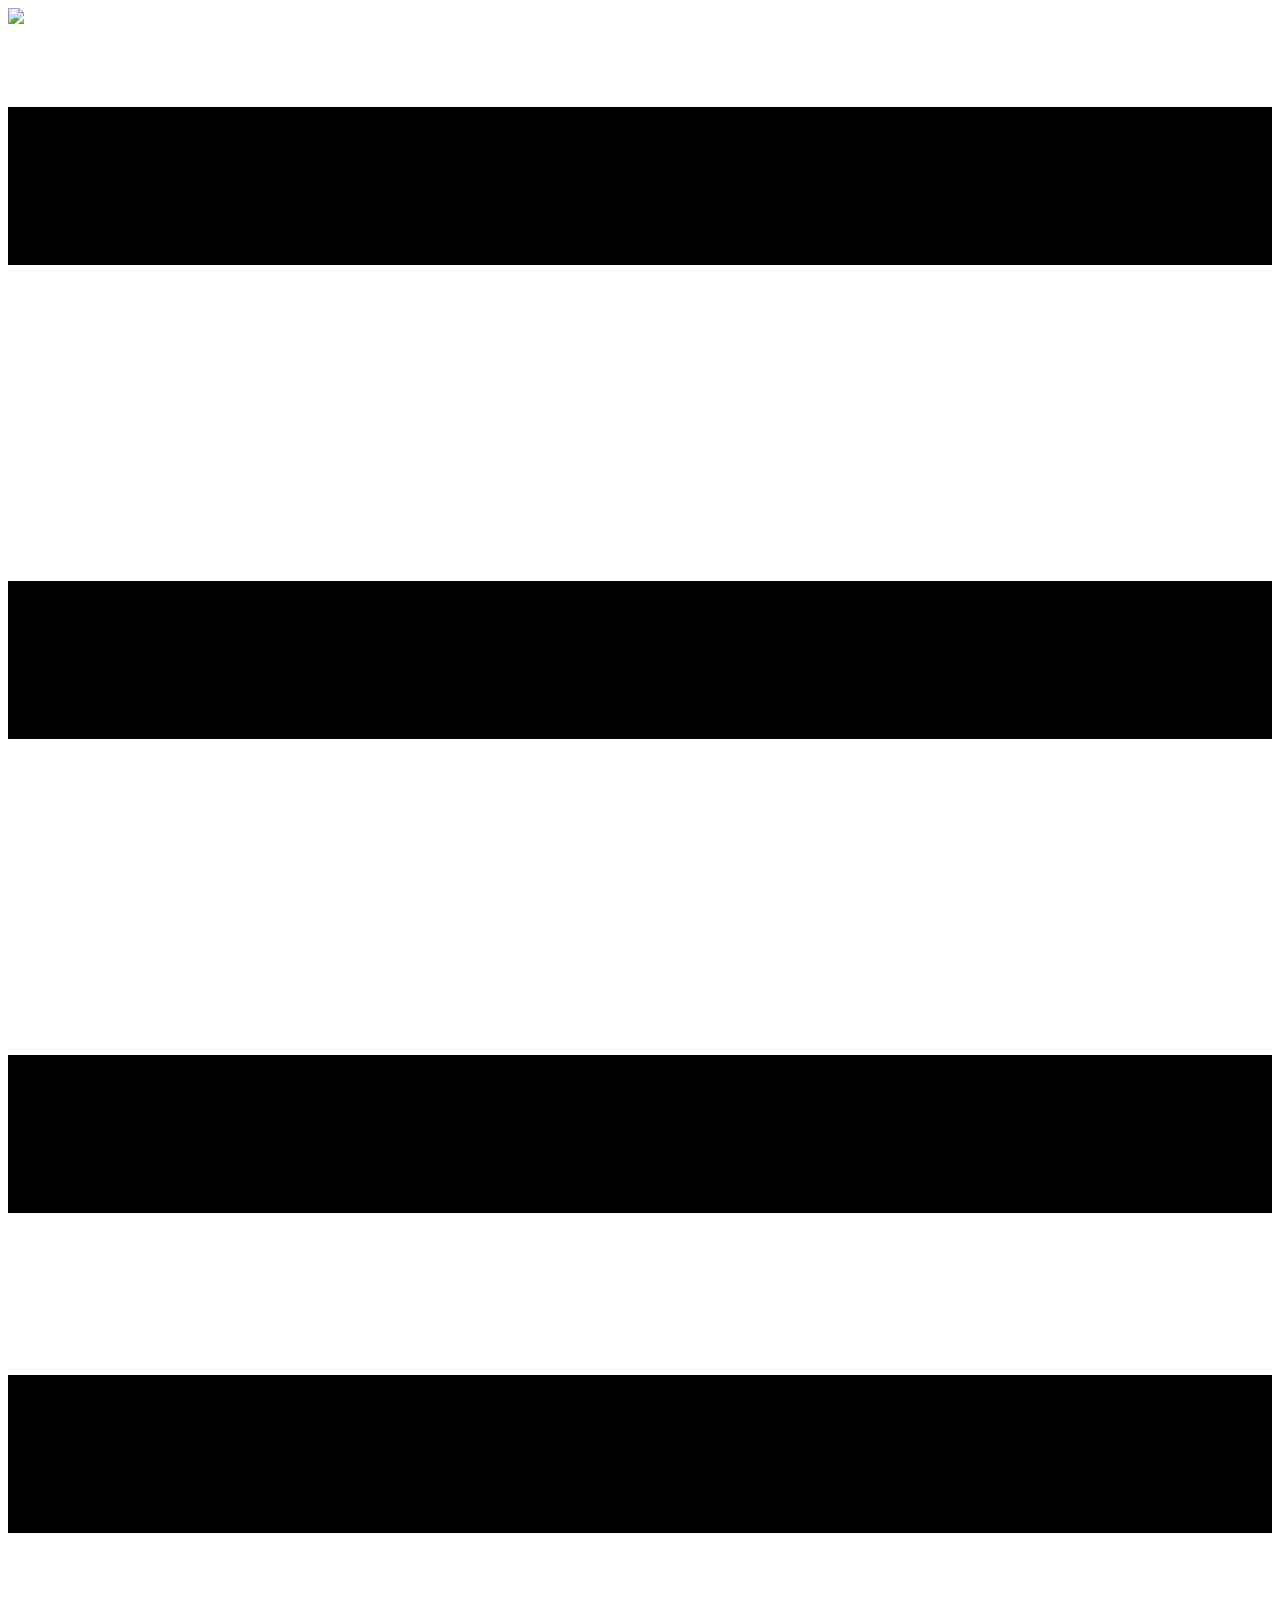
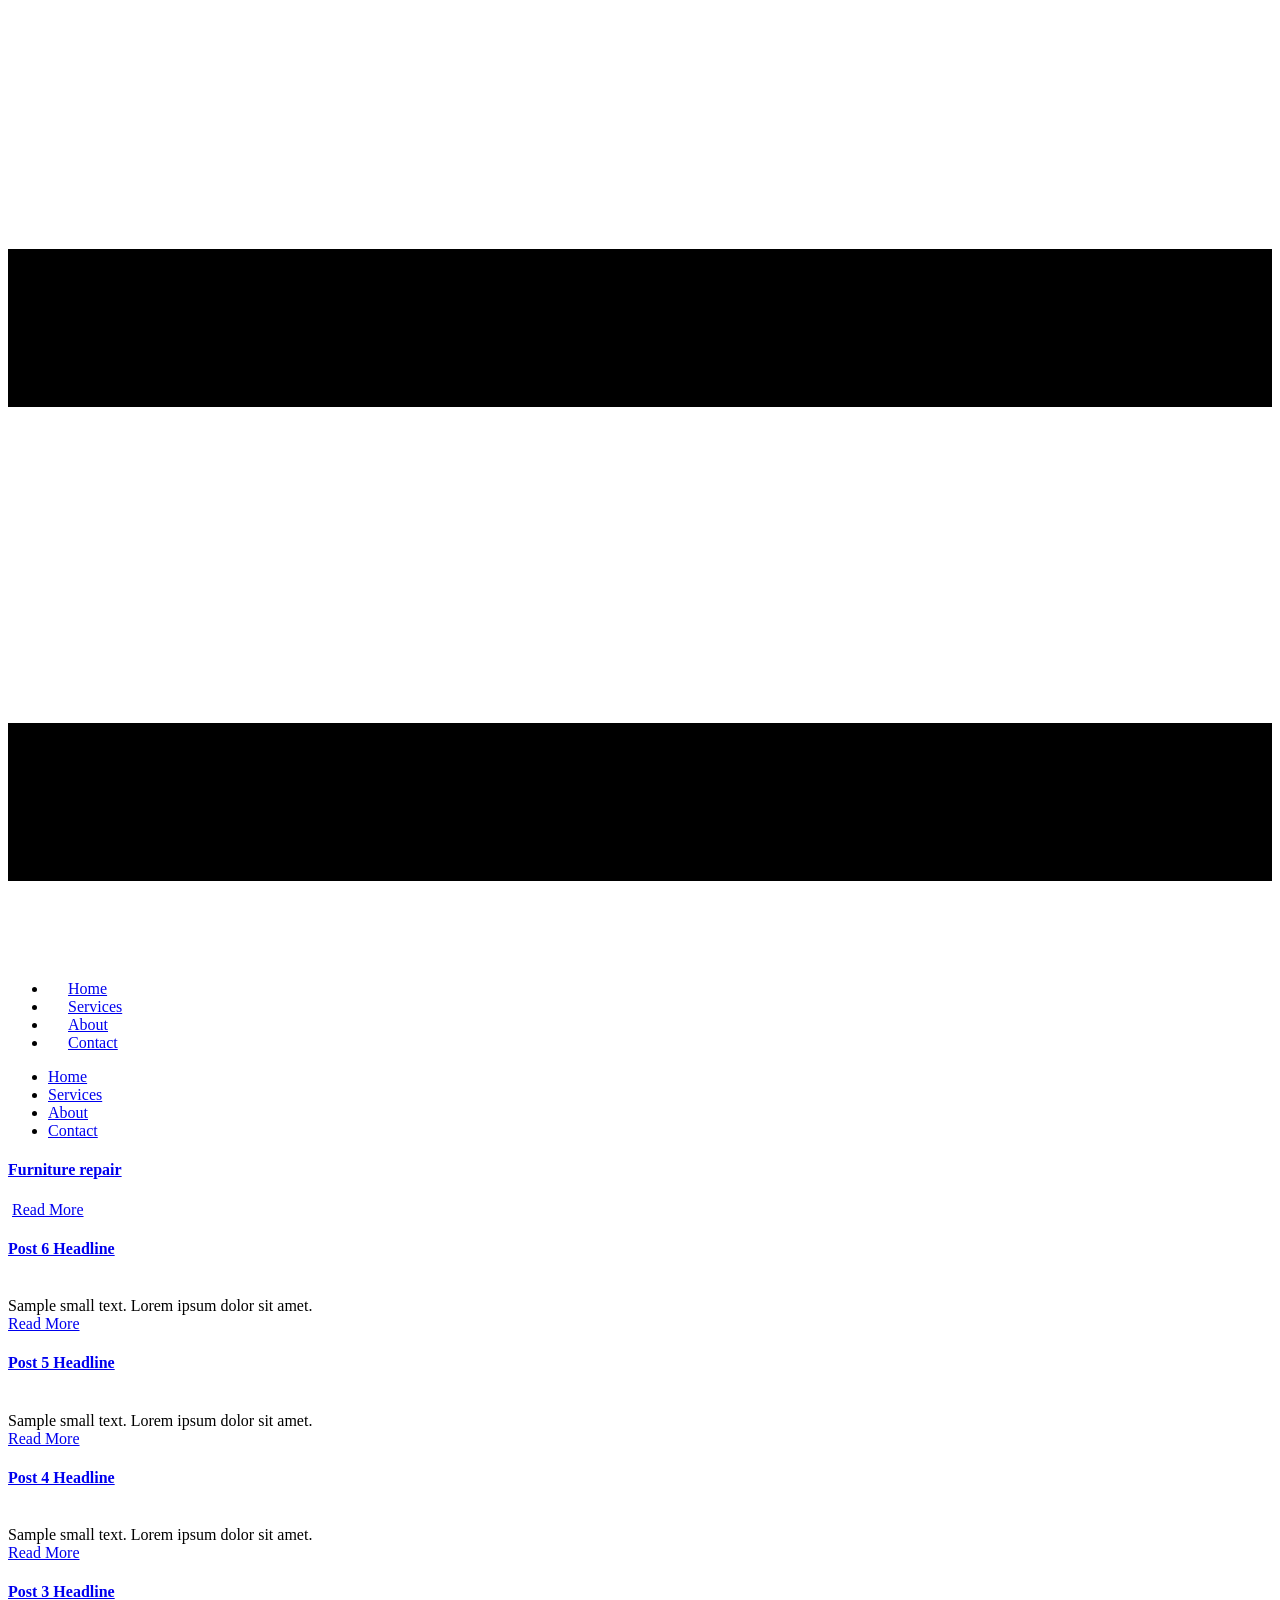
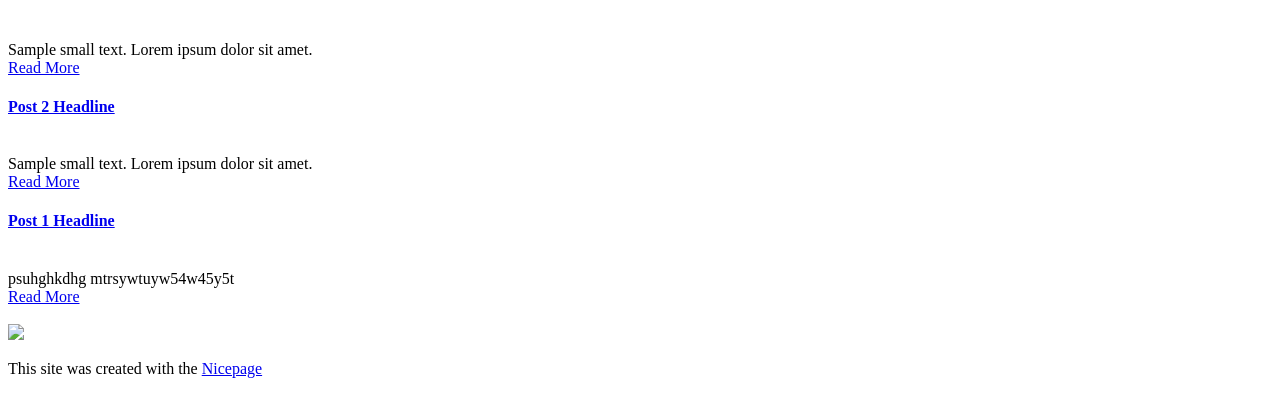
==== blog/blog.html @ 3955764b "Add files via upload" ====
<!DOCTYPE html>
<html style="font-size: 16px;" lang="en-GB"><head>
    <meta name="viewport" content="width=device-width, initial-scale=1.0">
    <meta charset="utf-8">
    <meta name="keywords" content="flatpack, assembly, flat-pack, furniture assembly, furniture specialist, flat pack, ikea assembler, Newcastle flatpack assembly service, furniture fitter, near me, furniture repair">
    <meta name="description" content="Professional furniture assembly - Newcastle upon-Tyne">
    <title>Blog</title>
    <link rel="stylesheet" href="../nicepage.css" media="screen">
<link rel="stylesheet" href="../Blog-Template.css" media="screen">
    <script class="u-script" type="text/javascript" src="../jquery.js" defer=""></script>
    <script class="u-script" type="text/javascript" src="../nicepage.js" defer=""></script>
    <meta name="generator" content="Nicepage 7.7.3, nicepage.com">
    <link rel="icon" href="../images/favicon.jpg">
    
    
    
    <link id="u-theme-google-font" rel="stylesheet" href="https://fonts.googleapis.com/css?family=Roboto:100,100i,300,300i,400,400i,500,500i,700,700i,900,900i|Open+Sans:300,300i,400,400i,500,500i,600,600i,700,700i,800,800i">
    <script type="application/ld+json">{
		"@context": "http://schema.org",
		"@type": "Organization",
		"name": "Fast Fixes",
		"logo": "images/FASTFIXES1-LOGO.png"
}</script>
    <meta name="theme-color" content="#478ac9">
  <meta data-intl-tel-input-cdn-path="intlTelInput/"></head>
  <body data-path-to-root="../" data-include-products="false" class="u-body u-xl-mode" data-lang="en"><header class="u-clearfix u-header u-header" id="sec-9dd5"><div class="u-clearfix u-sheet u-valign-middle-lg u-valign-middle-md u-valign-middle-sm u-sheet-1">
        <a href="../" data-page-id="397426136" class="u-image u-logo u-image-1" data-image-width="272" data-image-height="65" title="Home">
          <img src="../images/FASTFIXES1-LOGO.png" class="u-logo-image u-logo-image-1">
        </a>
        <nav class="u-menu u-menu-one-level u-offcanvas u-menu-1">
          <div class="menu-collapse" style="font-size: 1rem; letter-spacing: 0px;">
            <a class="u-button-style u-custom-left-right-menu-spacing u-custom-padding-bottom u-custom-top-bottom-menu-spacing u-hamburger-link u-nav-link u-text-active-palette-1-base u-text-hover-palette-2-base" href="#">
              <svg class="u-svg-link" viewBox="0 0 24 24"><use xlink:href="#menu-hamburger"></use></svg>
              <svg class="u-svg-content" version="1.1" id="menu-hamburger" viewBox="0 0 16 16" x="0px" y="0px" xmlns:xlink="http://www.w3.org/1999/xlink" xmlns="http://www.w3.org/2000/svg"><g><rect y="1" width="16" height="2"></rect><rect y="7" width="16" height="2"></rect><rect y="13" width="16" height="2"></rect>
</g></svg>
            </a>
          </div>
          <div class="u-custom-menu u-nav-container">
            <ul class="u-nav u-unstyled u-nav-1"><li class="u-nav-item"><a class="u-button-style u-nav-link u-text-active-palette-1-base u-text-hover-palette-2-base" href="../" style="padding: 10px 20px;">Home</a>
</li><li class="u-nav-item"><a class="u-button-style u-nav-link u-text-active-palette-1-base u-text-hover-palette-2-base" href="../Services.html" style="padding: 10px 20px;">Services</a>
</li><li class="u-nav-item"><a class="u-button-style u-dialog-link u-nav-link u-text-active-palette-1-base u-text-hover-palette-2-base" href="#About.html" style="padding: 10px 20px;">About</a>
</li><li class="u-nav-item"><a class="u-button-style u-nav-link u-text-active-palette-1-base u-text-hover-palette-2-base" href="../Contact.html" style="padding: 10px 20px;">Contact</a>
</li></ul>
          </div>
          <div class="u-custom-menu u-nav-container-collapse">
            <div class="u-black u-container-style u-inner-container-layout u-opacity u-opacity-95 u-sidenav">
              <div class="u-inner-container-layout u-sidenav-overflow">
                <div class="u-menu-close"></div>
                <ul class="u-align-center u-nav u-popupmenu-items u-unstyled u-nav-2"><li class="u-nav-item"><a class="u-button-style u-nav-link" href="../">Home</a>
</li><li class="u-nav-item"><a class="u-button-style u-nav-link" href="../Services.html">Services</a>
</li><li class="u-nav-item"><a class="u-button-style u-dialog-link u-nav-link" href="#About.html">About</a>
</li><li class="u-nav-item"><a class="u-button-style u-nav-link" href="../Contact.html">Contact</a>
</li></ul>
              </div>
            </div>
            <div class="u-black u-menu-overlay u-opacity u-opacity-70"></div>
          </div>
        </nav>
      </div></header>
    <section class="u-clearfix u-section-1" id="sec-2ace">
      <div class="u-clearfix u-sheet u-valign-middle u-sheet-1"><!--blog--><!--blog_options_json--><!--{"type":"Recent","source":"","tags":"","count":""}--><!--/blog_options_json-->
        <div class="u-blog u-expanded-width u-repeater u-repeater-1" data-blog-id="blog-1"><!--blog_post-->
          <div class="u-blog-post u-container-style u-repeater-item u-white u-repeater-item-1">
            <div class="u-container-layout u-similar-container u-valign-top u-container-layout-1"><!--blog_post_header-->
              <h4 class="u-blog-control u-text u-text-1">
                <a class="u-post-header-link" href="../blog/furniture-repair.html">Furniture repair</a>
              </h4><!--/blog_post_header--><!--blog_post_image-->
              <a class="u-post-header-link" href="../blog/furniture-repair.html"><img alt="" class="u-blog-control u-expanded-width u-image u-image-default u-image-1" src="../images/6fb9cf479c56716b4242f392d0ad4ef3d312bc492509596fe830d3654f6741f5b145a0b53d387bad1f8e7bb469a334188f40f97a148e43f931414d_1280.jpg"></a><!--/blog_post_image--><!--blog_post_content-->
              <!--/blog_post_content--><!--blog_post_readmore-->
              <a href="../blog/furniture-repair.html" class="u-blog-control u-border-2 u-border-palette-1-base u-btn u-btn-rectangle u-button-style u-none u-btn-1"><!--blog_post_readmore_content--><!--options_json--><!--{"content":"","defaultValue":"Read More"}--><!--/options_json-->Read More<!--/blog_post_readmore_content--></a><!--/blog_post_readmore-->
            </div>
          </div><div class="u-blog-post u-container-style u-repeater-item u-video-cover u-white">
            <div class="u-container-layout u-similar-container u-valign-top u-container-layout-2"><!--blog_post_header-->
              <h4 class="u-blog-control u-text u-text-3">
                <a class="u-post-header-link" href="../blog/post-5.html">Post 6 Headline</a>
              </h4><!--/blog_post_header--><!--blog_post_image-->
              <a class="u-post-header-link" href="../blog/post-5.html"><img alt="" class="u-blog-control u-expanded-width u-image u-image-default u-image-2" src="../images/8ad73f3c.jpeg"></a><!--/blog_post_image--><!--blog_post_content-->
              <div class="u-blog-control u-post-content u-text u-text-4 fr-view">Sample small text. Lorem ipsum dolor sit amet.</div><!--/blog_post_content--><!--blog_post_readmore-->
              <a href="../blog/post-5.html" class="u-blog-control u-border-2 u-border-palette-1-base u-btn u-btn-rectangle u-button-style u-none u-btn-2"><!--blog_post_readmore_content--><!--options_json--><!--{"content":"","defaultValue":"Read More"}--><!--/options_json-->Read More<!--/blog_post_readmore_content--></a><!--/blog_post_readmore-->
            </div>
          </div><div class="u-blog-post u-container-style u-repeater-item u-video-cover u-white">
            <div class="u-container-layout u-similar-container u-valign-top u-container-layout-3"><!--blog_post_header-->
              <h4 class="u-blog-control u-text u-text-5">
                <a class="u-post-header-link" href="../blog/post-4.html">Post 5 Headline</a>
              </h4><!--/blog_post_header--><!--blog_post_image-->
              <a class="u-post-header-link" href="../blog/post-4.html"><img alt="" class="u-blog-control u-expanded-width u-image u-image-default u-image-3" src="../images/68f64b9d.jpeg"></a><!--/blog_post_image--><!--blog_post_content-->
              <div class="u-blog-control u-post-content u-text u-text-6 fr-view">Sample small text. Lorem ipsum dolor sit amet.</div><!--/blog_post_content--><!--blog_post_readmore-->
              <a href="../blog/post-4.html" class="u-blog-control u-border-2 u-border-palette-1-base u-btn u-btn-rectangle u-button-style u-none u-btn-3"><!--blog_post_readmore_content--><!--options_json--><!--{"content":"","defaultValue":"Read More"}--><!--/options_json-->Read More<!--/blog_post_readmore_content--></a><!--/blog_post_readmore-->
            </div>
          </div><div class="u-blog-post u-container-style u-repeater-item u-white u-repeater-item-1">
            <div class="u-container-layout u-similar-container u-valign-top u-container-layout-1"><!--blog_post_header-->
              <h4 class="u-blog-control u-text u-text-1">
                <a class="u-post-header-link" href="../blog/post-3.html">Post 4 Headline</a>
              </h4><!--/blog_post_header--><!--blog_post_image-->
              <a class="u-post-header-link" href="../blog/post-3.html"><img alt="" class="u-blog-control u-expanded-width u-image u-image-default u-image-1" src="../images/0fd3416c.jpeg"></a><!--/blog_post_image--><!--blog_post_content-->
              <div class="u-blog-control u-post-content u-text u-text-2 fr-view">Sample small text. Lorem ipsum dolor sit amet.</div><!--/blog_post_content--><!--blog_post_readmore-->
              <a href="../blog/post-3.html" class="u-blog-control u-border-2 u-border-palette-1-base u-btn u-btn-rectangle u-button-style u-none u-btn-1"><!--blog_post_readmore_content--><!--options_json--><!--{"content":"","defaultValue":"Read More"}--><!--/options_json-->Read More<!--/blog_post_readmore_content--></a><!--/blog_post_readmore-->
            </div>
          </div><div class="u-blog-post u-container-style u-repeater-item u-video-cover u-white">
            <div class="u-container-layout u-similar-container u-valign-top u-container-layout-2"><!--blog_post_header-->
              <h4 class="u-blog-control u-text u-text-3">
                <a class="u-post-header-link" href="../blog/post-2.html">Post 3 Headline</a>
              </h4><!--/blog_post_header--><!--blog_post_image-->
              <a class="u-post-header-link" href="../blog/post-2.html"><img alt="" class="u-blog-control u-expanded-width u-image u-image-default u-image-2" src="../images/8ad73f3c.jpeg"></a><!--/blog_post_image--><!--blog_post_content-->
              <div class="u-blog-control u-post-content u-text u-text-4 fr-view">Sample small text. Lorem ipsum dolor sit amet.</div><!--/blog_post_content--><!--blog_post_readmore-->
              <a href="../blog/post-2.html" class="u-blog-control u-border-2 u-border-palette-1-base u-btn u-btn-rectangle u-button-style u-none u-btn-2"><!--blog_post_readmore_content--><!--options_json--><!--{"content":"","defaultValue":"Read More"}--><!--/options_json-->Read More<!--/blog_post_readmore_content--></a><!--/blog_post_readmore-->
            </div>
          </div><div class="u-blog-post u-container-style u-repeater-item u-video-cover u-white">
            <div class="u-container-layout u-similar-container u-valign-top u-container-layout-3"><!--blog_post_header-->
              <h4 class="u-blog-control u-text u-text-5">
                <a class="u-post-header-link" href="../blog/post-1.html">Post 2 Headline</a>
              </h4><!--/blog_post_header--><!--blog_post_image-->
              <a class="u-post-header-link" href="../blog/post-1.html"><img alt="" class="u-blog-control u-expanded-width u-image u-image-default u-image-3" src="../images/68f64b9d.jpeg"></a><!--/blog_post_image--><!--blog_post_content-->
              <div class="u-blog-control u-post-content u-text u-text-6 fr-view">Sample small text. Lorem ipsum dolor sit amet.</div><!--/blog_post_content--><!--blog_post_readmore-->
              <a href="../blog/post-1.html" class="u-blog-control u-border-2 u-border-palette-1-base u-btn u-btn-rectangle u-button-style u-none u-btn-3"><!--blog_post_readmore_content--><!--options_json--><!--{"content":"","defaultValue":"Read More"}--><!--/options_json-->Read More<!--/blog_post_readmore_content--></a><!--/blog_post_readmore-->
            </div>
          </div><div class="u-blog-post u-container-style u-repeater-item u-white u-repeater-item-1">
            <div class="u-container-layout u-similar-container u-valign-top u-container-layout-1"><!--blog_post_header-->
              <h4 class="u-blog-control u-text u-text-1">
                <a class="u-post-header-link" href="../blog/post.html">Post 1 Headline</a>
              </h4><!--/blog_post_header--><!--blog_post_image-->
              <a class="u-post-header-link" href="../blog/post.html"><img alt="" class="u-blog-control u-expanded-width u-image u-image-default u-image-1" src="../images/0fd3416c.jpeg"></a><!--/blog_post_image--><!--blog_post_content-->
              <div class="u-blog-control u-post-content u-text u-text-2 fr-view">psuhghkdhg mtrsywtuyw54w45y5t</div><!--/blog_post_content--><!--blog_post_readmore-->
              <a href="../blog/post.html" class="u-blog-control u-border-2 u-border-palette-1-base u-btn u-btn-rectangle u-button-style u-none u-btn-1"><!--blog_post_readmore_content--><!--options_json--><!--{"content":"","defaultValue":"Read More"}--><!--/options_json-->Read More<!--/blog_post_readmore_content--></a><!--/blog_post_readmore-->
            </div>
          </div><!--/blog_post--><!--blog_post-->
          <!--/blog_post--><!--blog_post-->
          <!--/blog_post-->
        </div><!--/blog-->
      </div>
    </section>
    
    
    
    <footer class="u-clearfix u-footer u-grey-80" id="sec-f7b7"><div class="u-clearfix u-sheet u-valign-middle-lg u-valign-middle-md u-valign-middle-sm u-valign-middle-xs u-sheet-1"><span class="u-align-right u-file-icon u-icon u-icon-1"><img src="../images/3799943.png" alt=""></span>
        <div class="data-layout-selected u-clearfix u-expanded-width u-gutter-30 u-layout-wrap u-layout-wrap-1">
          <div class="u-gutter-0 u-layout">
            <div class="u-layout-row">
              <div class="u-align-left u-container-align-left u-container-style u-layout-cell u-left-cell u-size-30 u-layout-cell-1">
                <div class="u-container-layout u-container-layout-1"></div>
              </div>
              <div class="u-container-style u-layout-cell u-size-30 u-layout-cell-2">
                <div class="u-container-layout u-container-layout-2"></div>
              </div>
            </div>
          </div>
        </div>
        <a href="#" class="u-image u-logo u-image-1" data-image-width="600" data-image-height="600">
          <img src="../images/_valihandyman-logo-Photoroom.png" class="u-logo-image u-logo-image-1">
        </a>
      </div></footer>
    <section class="u-backlink u-clearfix u-grey-80">
      <p class="u-text"><span>This site was created with the </span>
        <a class="u-link" href="https://nicepage.com/" target="_blank" rel="nofollow"><span>Nicepage</span>
        </a>
      </p>
    </section>
  
</body></html>
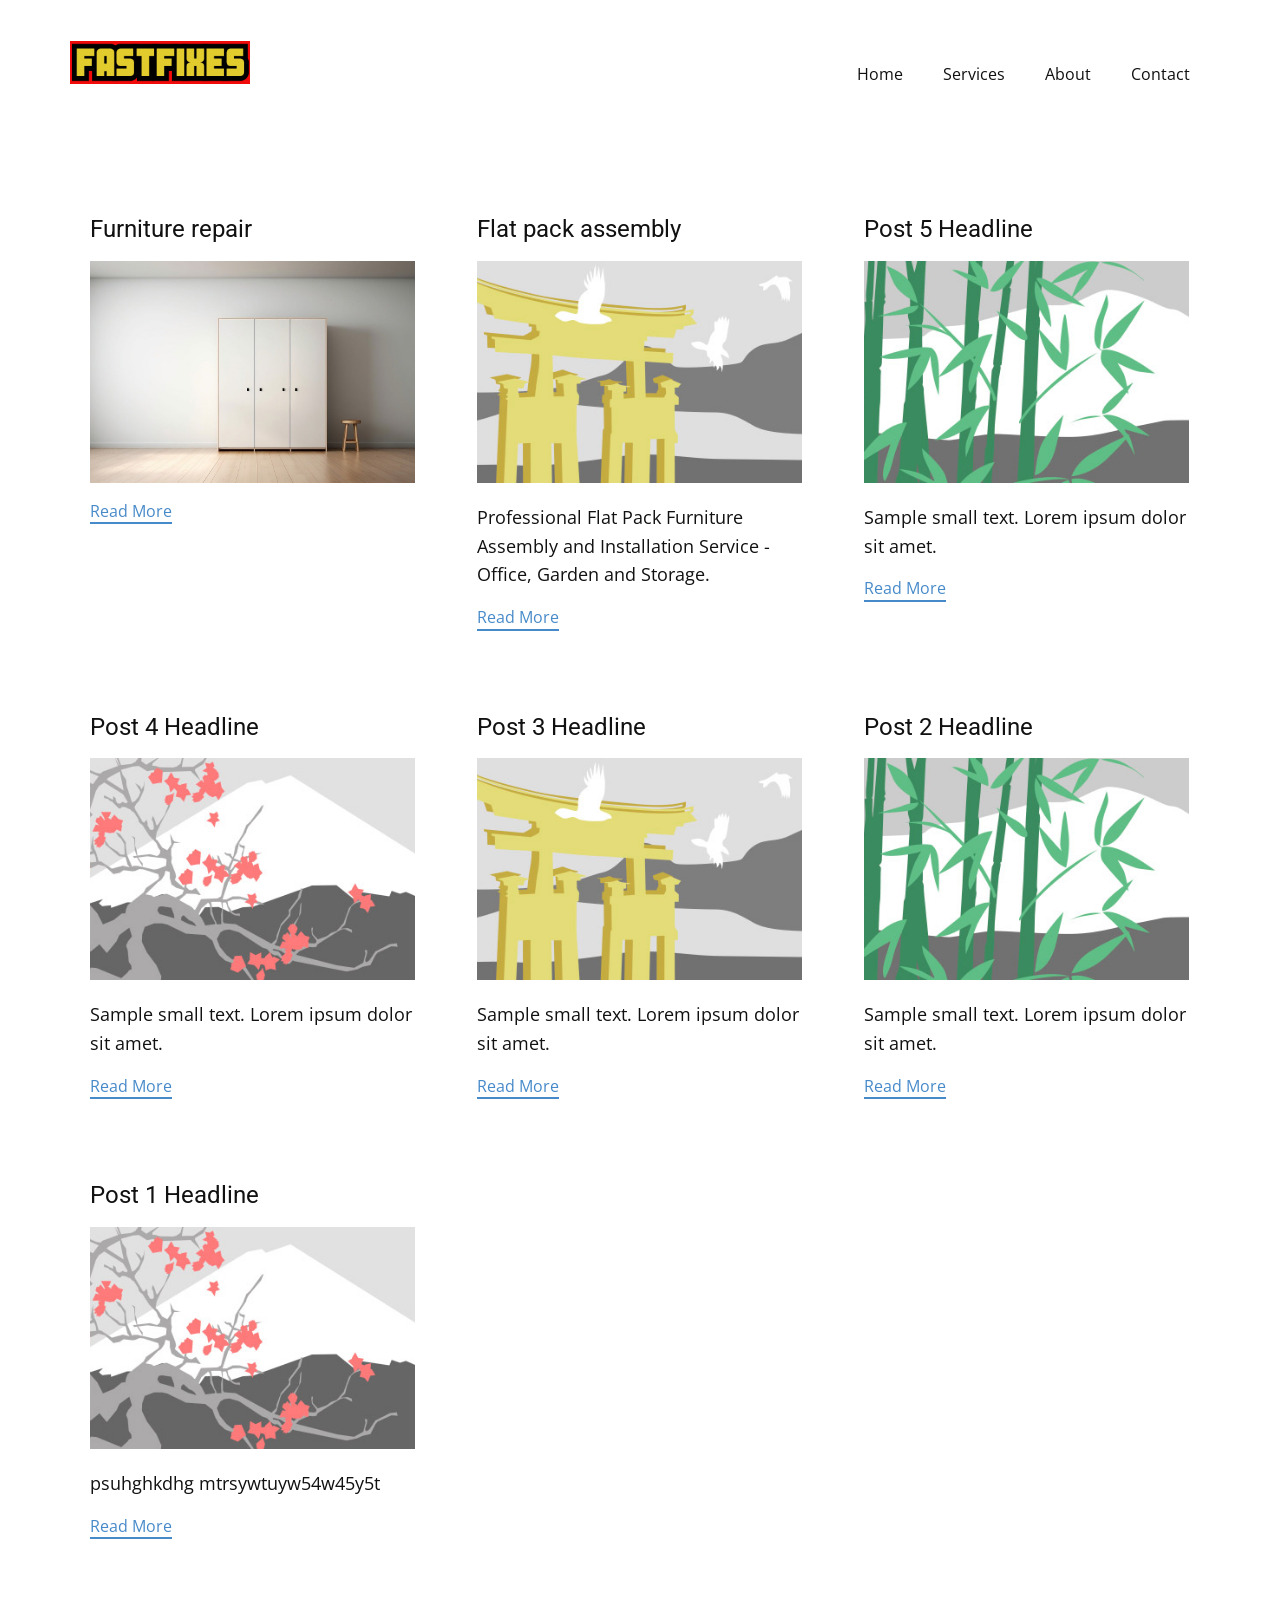
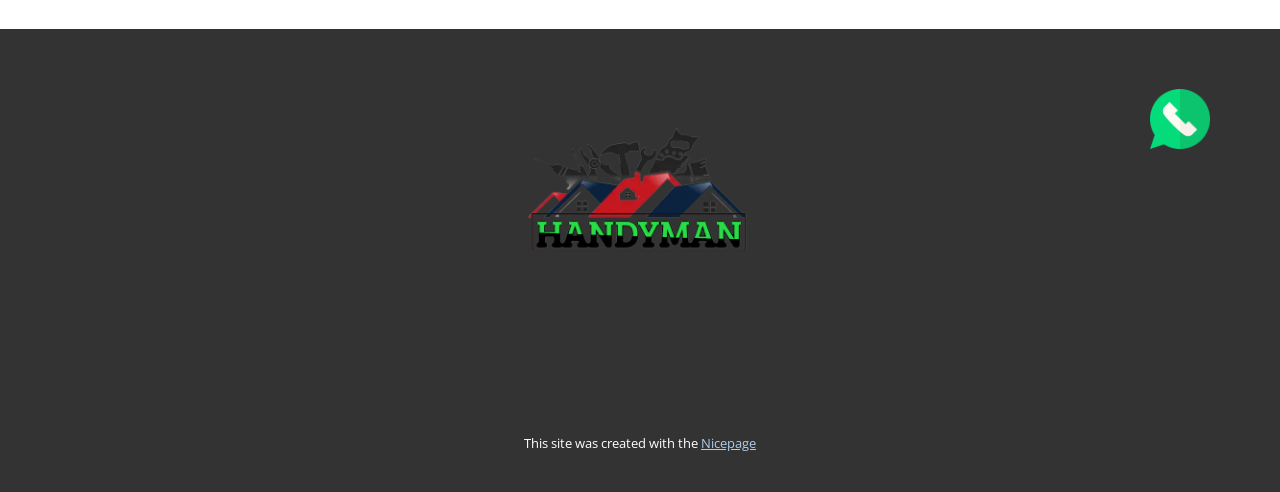
==== commit d5632476: "Update blog.html" ====
--- a/blog/blog.html
+++ b/blog/blog.html
@@ -72,10 +72,10 @@
           </div><div class="u-blog-post u-container-style u-repeater-item u-video-cover u-white">
             <div class="u-container-layout u-similar-container u-valign-top u-container-layout-2"><!--blog_post_header-->
               <h4 class="u-blog-control u-text u-text-3">
-                <a class="u-post-header-link" href="../blog/post-5.html">Post 6 Headline</a>
+                <a class="u-post-header-link" href="../blog/flat-pack.html">Flat pack assembly</a>
               </h4><!--/blog_post_header--><!--blog_post_image-->
               <a class="u-post-header-link" href="../blog/post-5.html"><img alt="" class="u-blog-control u-expanded-width u-image u-image-default u-image-2" src="../images/8ad73f3c.jpeg"></a><!--/blog_post_image--><!--blog_post_content-->
-              <div class="u-blog-control u-post-content u-text u-text-4 fr-view">Sample small text. Lorem ipsum dolor sit amet.</div><!--/blog_post_content--><!--blog_post_readmore-->
+              <div class="u-blog-control u-post-content u-text u-text-4 fr-view">Professional Flat Pack Furniture Assembly and Installation Service - Office, Garden and Storage.</div><!--/blog_post_content--><!--blog_post_readmore-->
               <a href="../blog/post-5.html" class="u-blog-control u-border-2 u-border-palette-1-base u-btn u-btn-rectangle u-button-style u-none u-btn-2"><!--blog_post_readmore_content--><!--options_json--><!--{"content":"","defaultValue":"Read More"}--><!--/options_json-->Read More<!--/blog_post_readmore_content--></a><!--/blog_post_readmore-->
             </div>
           </div><div class="u-blog-post u-container-style u-repeater-item u-video-cover u-white">
@@ -156,4 +156,4 @@
       </p>
     </section>
   
-</body></html>+</body></html>
--- a/nicepage.css
+++ b/nicepage.css
@@ -0,0 +1,44736 @@
+/*begin-commonstyles library*//*!
+ * froala_editor v4.0.6 (https://www.froala.com/wysiwyg-editor)
+ * License https://froala.com/wysiwyg-editor/terms/
+ * Copyright 2014-2021 Froala Labs
+ */
+
+.fr-clearfix::after {
+  clear: both;
+  display: block;
+  content: "";
+  height: 0; }
+
+.fr-hide-by-clipping {
+  position: absolute;
+  width: 1px;
+  height: 1px;
+  padding: 0;
+  margin: -1px;
+  overflow: hidden;
+  clip: rect(0, 0, 0, 0);
+  border: 0; }
+
+.fr-view img.fr-rounded, .fr-view .fr-img-caption.fr-rounded img {
+  border-radius: 10px;
+  -moz-border-radius: 10px;
+  -webkit-border-radius: 10px;
+  -moz-background-clip: padding;
+  -webkit-background-clip: padding-box;
+  background-clip: padding-box; }
+
+.fr-view img.fr-shadow, .fr-view .fr-img-caption.fr-shadow img {
+  -webkit-box-shadow: 10px 10px 5px 0px #cccccc;
+  -moz-box-shadow: 10px 10px 5px 0px #cccccc;
+  box-shadow: 10px 10px 5px 0px #cccccc; }
+
+.fr-view img.fr-bordered, .fr-view .fr-img-caption.fr-bordered img {
+  border: solid 5px #CCC; }
+
+.fr-view img.fr-bordered {
+  -webkit-box-sizing: content-box;
+  -moz-box-sizing: content-box;
+  box-sizing: content-box; }
+
+.fr-view .fr-img-caption.fr-bordered img {
+  -webkit-box-sizing: border-box;
+  -moz-box-sizing: border-box;
+  box-sizing: border-box; }
+
+.fr-view {
+  word-wrap: break-word; }
+  .fr-view span[style~="color:"] a {
+    color: inherit; }
+  .fr-view strong {
+    font-weight: 700; }
+  .fr-view table[border='0'] td:not([class]), .fr-view table[border='0'] th:not([class]), .fr-view table[border='0'] td[class=""], .fr-view table[border='0'] th[class=""] {
+    border-width: 0px; }
+  .fr-view table {
+    border: none;
+    border-collapse: collapse;
+    empty-cells: show;
+    max-width: 100%; }
+    .fr-view table td {
+      min-width: 5px; }
+    .fr-view table.fr-dashed-borders td, .fr-view table.fr-dashed-borders th {
+      border-style: dashed; }
+    .fr-view table.fr-alternate-rows tbody tr:nth-child(2n) {
+      background: whitesmoke; }
+    .fr-view table td, .fr-view table th {
+      border: 1px solid #DDD; }
+      .fr-view table td:empty, .fr-view table th:empty {
+        height: 20px; }
+      .fr-view table td.fr-highlighted, .fr-view table th.fr-highlighted {
+        border: 1px double red; }
+      .fr-view table td.fr-thick, .fr-view table th.fr-thick {
+        border-width: 2px; }
+    .fr-view table th {
+      background: #ececec; }
+  .fr-view hr {
+    clear: both;
+    user-select: none;
+    -o-user-select: none;
+    -moz-user-select: none;
+    -khtml-user-select: none;
+    -webkit-user-select: none;
+    -ms-user-select: none;
+    break-after: always;
+    page-break-after: always; }
+  .fr-view .fr-file {
+    position: relative; }
+    .fr-view .fr-file::after {
+      position: relative;
+      content: "\1F4CE";
+      font-weight: normal; }
+  .fr-view pre {
+    white-space: pre-wrap;
+    word-wrap: break-word;
+    overflow: visible; }
+/*  .fr-view[dir="rtl"] blockquote {
+    border-left: none;
+    border-right: solid 2px #5E35B1;
+    margin-right: 0;
+    padding-right: 5px;
+    padding-left: 0; }
+    .fr-view[dir="rtl"] blockquote blockquote {
+      border-color: #00BCD4; }
+      .fr-view[dir="rtl"] blockquote blockquote blockquote {
+        border-color: #43A047; }
+  .fr-view blockquote {
+    border-left: solid 2px #5E35B1;
+    margin-left: 0;
+    padding-left: 5px;
+    color: #5E35B1; }
+    .fr-view blockquote blockquote {
+      border-color: #00BCD4;
+      color: #00BCD4; }
+      .fr-view blockquote blockquote blockquote {
+        border-color: #43A047;
+        color: #43A047; } */
+  .fr-view span.fr-emoticon {
+    font-weight: normal;
+    font-family: "Apple Color Emoji","Segoe UI Emoji","NotoColorEmoji","Segoe UI Symbol","Android Emoji","EmojiSymbols";
+    display: inline;
+    line-height: 0; }
+    .fr-view span.fr-emoticon.fr-emoticon-img {
+      background-repeat: no-repeat !important;
+      font-size: inherit;
+      height: 1em;
+      width: 1em;
+      min-height: 20px;
+      min-width: 20px;
+      display: inline-block;
+      margin: -.1em .1em .1em;
+      line-height: 1;
+      vertical-align: middle; }
+  .fr-view .fr-text-gray {
+    color: #AAA !important; }
+  .fr-view .fr-text-bordered {
+    border-top: solid 1px #222;
+    border-bottom: solid 1px #222;
+    padding: 10px 0; }
+  .fr-view .fr-text-spaced {
+    letter-spacing: 1px; }
+  .fr-view .fr-text-uppercase {
+    text-transform: uppercase; }
+  .fr-view .fr-class-highlighted {
+    background-color: #ffff00; }
+  .fr-view .fr-class-code {
+    border-color: #cccccc;
+    border-radius: 2px;
+    -moz-border-radius: 2px;
+    -webkit-border-radius: 2px;
+    -moz-background-clip: padding;
+    -webkit-background-clip: padding-box;
+    background-clip: padding-box;
+    background: #f5f5f5;
+    padding: 10px;
+    font-family: "Courier New", Courier, monospace; }
+  .fr-view .fr-class-transparency {
+    opacity: 0.5; }
+  .fr-view img {
+    position: relative;
+    max-width: 100%; }
+    .fr-view img.fr-dib {
+      margin: 10px auto;
+      display: block;
+      float: none;
+      vertical-align: top; }
+      .fr-view img.fr-dib.fr-fil {
+        margin-left: 0;
+        text-align: left; }
+      .fr-view img.fr-dib.fr-fir {
+        margin-right: 0;
+        text-align: right; }
+    .fr-view img.fr-dii {
+      display: inline-block;
+      float: none;
+      vertical-align: bottom;
+      margin-left: 5px;
+      margin-right: 5px;
+      max-width: calc(100% - (2 * 5px)); }
+      .fr-view img.fr-dii.fr-fil {
+        float: left;
+        margin: 10px 15px 10px 0;
+        max-width: calc(100% - 5px); }
+      .fr-view img.fr-dii.fr-fir {
+        float: right;
+        margin: 10px 0 10px 15px;
+        max-width: calc(100% - 5px); }
+  .fr-view span.fr-img-caption {
+    position: relative;
+    max-width: 100%; }
+    .fr-view span.fr-img-caption.fr-dib {
+      margin: 5px auto;
+      display: block;
+      float: none;
+      vertical-align: top; }
+      .fr-view span.fr-img-caption.fr-dib.fr-fil {
+        margin-left: 0;
+        text-align: left; }
+      .fr-view span.fr-img-caption.fr-dib.fr-fir {
+        margin-right: 0;
+        text-align: right; }
+    .fr-view span.fr-img-caption.fr-dii {
+      display: inline-block;
+      float: none;
+      vertical-align: bottom;
+      margin-left: 5px;
+      margin-right: 5px;
+      max-width: calc(100% - (2 * 5px)); }
+      .fr-view span.fr-img-caption.fr-dii.fr-fil {
+        float: left;
+        margin: 5px 5px 5px 0;
+        max-width: calc(100% - 5px); }
+      .fr-view span.fr-img-caption.fr-dii.fr-fir {
+        float: right;
+        margin: 5px 0 5px 5px;
+        max-width: calc(100% - 5px); }
+  .fr-view .fr-video {
+    text-align: center;
+    position: relative; }
+    .fr-view .fr-video.fr-rv {
+      padding-bottom: 56.25%;
+      padding-top: 30px;
+      height: 0;
+      overflow: hidden; }
+      .fr-view .fr-video.fr-rv > iframe, .fr-view .fr-video.fr-rv object, .fr-view .fr-video.fr-rv embed {
+        position: absolute !important;
+        top: 0;
+        left: 0;
+        width: 100%;
+        height: 100%; }
+    .fr-view .fr-video > * {
+      -webkit-box-sizing: content-box;
+      -moz-box-sizing: content-box;
+      box-sizing: content-box;
+      max-width: 100%;
+      border: none; }
+    .fr-view .fr-video.fr-dvb {
+      display: block;
+      clear: both; }
+      .fr-view .fr-video.fr-dvb.fr-fvl {
+        text-align: left; }
+      .fr-view .fr-video.fr-dvb.fr-fvr {
+        text-align: right; }
+    .fr-view .fr-video.fr-dvi {
+      display: inline-block; }
+      .fr-view .fr-video.fr-dvi.fr-fvl {
+        float: left; }
+      .fr-view .fr-video.fr-dvi.fr-fvr {
+        float: right; }
+  .fr-view a.fr-strong {
+    font-weight: 700; }
+  .fr-view a.fr-green {
+    color: green; }
+  .fr-view .fr-img-caption {
+    text-align: center; }
+    .fr-view .fr-img-caption .fr-img-wrap {
+      padding: 0;
+      margin: auto;
+      text-align: center;
+      width: 100%; }
+      .fr-view .fr-img-caption .fr-img-wrap a {
+        display: block; }
+      .fr-view .fr-img-caption .fr-img-wrap img {
+        display: block;
+        margin: auto;
+        width: 100%; }
+      .fr-view .fr-img-caption .fr-img-wrap > span {
+        margin: auto;
+        display: block;
+        padding: 5px 5px 10px;
+        font-size: 14px;
+        font-weight: initial;
+        -webkit-box-sizing: border-box;
+        -moz-box-sizing: border-box;
+        box-sizing: border-box;
+        -webkit-opacity: 0.9;
+        -moz-opacity: 0.9;
+        opacity: 0.9;
+        -ms-filter: "progid:DXImageTransform.Microsoft.Alpha(Opacity=0)";
+        width: 100%;
+        text-align: center; }
+  .fr-view button.fr-rounded, .fr-view input.fr-rounded, .fr-view textarea.fr-rounded {
+    border-radius: 10px;
+    -moz-border-radius: 10px;
+    -webkit-border-radius: 10px;
+    -moz-background-clip: padding;
+    -webkit-background-clip: padding-box;
+    background-clip: padding-box; }
+  .fr-view button.fr-large, .fr-view input.fr-large, .fr-view textarea.fr-large {
+    font-size: 24px; }
+
+/**
+ * Image style.
+ */
+a.fr-view.fr-strong {
+  font-weight: 700; }
+a.fr-view.fr-green {
+  color: green; }
+
+/**
+ * Link style.
+ */
+img.fr-view {
+  position: relative;
+  max-width: 100%; }
+  img.fr-view.fr-dib {
+    margin: 5px auto;
+    display: block;
+    float: none;
+    vertical-align: top; }
+    img.fr-view.fr-dib.fr-fil {
+      margin-left: 0;
+      text-align: left; }
+    img.fr-view.fr-dib.fr-fir {
+      margin-right: 0;
+      text-align: right; }
+  img.fr-view.fr-dii {
+    display: inline-block;
+    float: none;
+    vertical-align: bottom;
+    margin-left: 5px;
+    margin-right: 5px;
+    max-width: calc(100% - (2 * 5px)); }
+    img.fr-view.fr-dii.fr-fil {
+      float: left;
+      margin: 5px 5px 5px 0;
+      max-width: calc(100% - 5px); }
+    img.fr-view.fr-dii.fr-fir {
+      float: right;
+      margin: 5px 0 5px 5px;
+      max-width: calc(100% - 5px); }
+
+span.fr-img-caption.fr-view {
+  position: relative;
+  max-width: 100%; }
+  span.fr-img-caption.fr-view.fr-dib {
+    margin: 5px auto;
+    display: block;
+    float: none;
+    vertical-align: top; }
+    span.fr-img-caption.fr-view.fr-dib.fr-fil {
+      margin-left: 0;
+      text-align: left; }
+    span.fr-img-caption.fr-view.fr-dib.fr-fir {
+      margin-right: 0;
+      text-align: right; }
+  span.fr-img-caption.fr-view.fr-dii {
+    display: inline-block;
+    float: none;
+    vertical-align: bottom;
+    margin-left: 5px;
+    margin-right: 5px;
+    max-width: calc(100% - (2 * 5px)); }
+    span.fr-img-caption.fr-view.fr-dii.fr-fil {
+      float: left;
+      margin: 5px 5px 5px 0;
+      max-width: calc(100% - 5px); }
+    span.fr-img-caption.fr-view.fr-dii.fr-fir {
+      float: right;
+      margin: 5px 0 5px 5px;
+      max-width: calc(100% - 5px); }
+/*end-commonstyles library*/@charset "UTF-8";
+.u-hidden-block {
+  visibility: hidden!important;
+}
+.u-locked-block {
+  pointer-events: none!important;
+}
+/*! normalize.css v4.1.1 | MIT License | github.com/necolas/normalize.css */
+html {
+  font-family: sans-serif;
+  -ms-text-size-adjust: 100%;
+  -webkit-text-size-adjust: 100%;
+}
+body {
+  margin: 0;
+}
+article,
+aside,
+details,
+figcaption,
+figure,
+footer,
+header,
+main,
+menu,
+nav,
+section,
+summary {
+  display: block;
+}
+audio,
+canvas,
+progress,
+video {
+  display: inline-block;
+}
+audio:not([controls]) {
+  display: none;
+  height: 0;
+}
+progress {
+  vertical-align: baseline;
+}
+template,
+[hidden] {
+  display: none;
+}
+a {
+  background-color: transparent;
+  -webkit-text-decoration-skip: objects;
+}
+a:active,
+a:hover {
+  outline-width: 0;
+}
+abbr[title] {
+  border-bottom: none;
+  text-decoration: underline;
+}
+b,
+strong {
+  font-weight: inherit;
+  font-weight: bold;
+}
+dfn {
+  font-style: italic;
+}
+h1 {
+  font-size: 2em;
+  margin: 0.67em 0;
+}
+mark {
+  background-color: #ff0;
+  color: #000;
+}
+small {
+  font-size: 80%;
+}
+sub,
+sup {
+  font-size: 75%;
+  line-height: 0;
+  position: relative;
+  vertical-align: baseline;
+}
+sub {
+  bottom: -0.25em;
+}
+sup {
+  top: -0.5em;
+}
+img {
+  border-style: none;
+}
+svg:not(:root) {
+  overflow: hidden;
+}
+code,
+kbd,
+pre,
+samp {
+  font-family: monospace,monospace;
+  font-size: 1em;
+}
+hr {
+  box-sizing: content-box;
+  height: 0;
+  overflow: visible;
+}
+button,
+input,
+optgroup,
+select,
+textarea {
+  color: inherit;
+  font: inherit;
+  margin: 0;
+}
+optgroup {
+  font-weight: 700;
+}
+button,
+input {
+  overflow: visible;
+}
+button,
+select {
+  text-transform: none;
+}
+button,
+html [type="button"],
+[type="reset"],
+[type="submit"] {
+  -webkit-appearance: button;
+}
+button::-moz-focus-inner,
+[type="button"]::-moz-focus-inner,
+[type="reset"]::-moz-focus-inner,
+[type="submit"]::-moz-focus-inner {
+  border-style: none;
+  padding: 0;
+}
+button:-moz-focusring,
+[type="button"]:-moz-focusring,
+[type="reset"]:-moz-focusring,
+[type="submit"]:-moz-focusring {
+  outline: 1px dotted ButtonText;
+}
+fieldset {
+  border: 1px solid silver;
+  margin: 0 2px;
+  padding: 0.35em 0.625em 0.75em;
+}
+legend {
+  box-sizing: border-box;
+  color: inherit;
+  display: table;
+  max-width: 100%;
+  padding: 0;
+  white-space: normal;
+}
+textarea {
+  overflow: auto;
+  outline: none;
+}
+button,
+select,
+input,
+textarea {
+  outline: none;
+}
+[type="checkbox"],
+[type="radio"] {
+  box-sizing: border-box;
+  padding: 0;
+}
+[type="number"]::-webkit-inner-spin-button,
+[type="number"]::-webkit-outer-spin-button {
+  height: auto;
+}
+[type="search"] {
+  -webkit-appearance: textfield;
+  outline-offset: -2px;
+}
+[type="search"]::-webkit-search-cancel-button,
+[type="search"]::-webkit-search-decoration {
+  -webkit-appearance: none;
+}
+::-webkit-input-placeholder {
+  color: inherit;
+  opacity: 0.54;
+}
+::-webkit-file-upload-button {
+  -webkit-appearance: button;
+  font: inherit;
+}
+ul,
+ol {
+  padding-left: 20px;
+}
+/* Fade effect */
+/* Over effect */
+/* Slide effect */
+/* Over and Slide effect */
+/* Flip Left effect */
+/* Flip Right effect */
+/* Flip Top effect */
+/* Flip Bottom effect */
+/* Wobble Left effect */
+/* Wobble Right effect */
+/* Wobble top effect */
+/* Wobble bottom effect */
+/* Zoom and Rotate Effects */
+/* Utility */
+.u-over-slide {
+  position: absolute;
+  left: 0;
+  top: 0;
+  width: 100%;
+  height: 100%;
+}
+.u-background-effect {
+  overflow: hidden;
+}
+.u-background-effect ~ .u-container-layout {
+  cursor: pointer;
+}
+/* Fade effect */
+.u-effect-fade .u-over-slide {
+  opacity: 0;
+  transition: all 500ms ease;
+}
+.u-effect-fade:hover .u-over-slide,
+.u-effect-fade.u-effect-active .u-over-slide {
+  opacity: 1;
+}
+/* Over effect */
+.u-effect-over-left .u-over-slide {
+  transform: translate(-100%, 0);
+  transition: all 500ms ease;
+}
+.u-effect-over-left:hover .u-over-slide,
+.u-effect-over-left.u-effect-active .u-over-slide {
+  transform: translate(0, 0);
+}
+.u-effect-over-right .u-over-slide {
+  transform: translate(100%, 0);
+  transition: all 500ms ease;
+}
+.u-effect-over-right:hover .u-over-slide,
+.u-effect-over-right.u-effect-active .u-over-slide {
+  transform: translate(0, 0);
+}
+.u-effect-over-top .u-over-slide {
+  transform: translate(0, -100%);
+  transition: all 500ms ease;
+}
+.u-effect-over-top:hover .u-over-slide,
+.u-effect-over-top.u-effect-active .u-over-slide {
+  transform: translate(0, 0);
+}
+.u-effect-over-bottom .u-over-slide {
+  transform: translate(0, 100%);
+  transition: all 500ms ease;
+}
+.u-effect-over-bottom:hover .u-over-slide,
+.u-effect-over-bottom.u-effect-active .u-over-slide {
+  transform: translate(0, 0);
+}
+.u-effect-over-topleft .u-over-slide {
+  transform: translate(-100%, -100%);
+  transition: all 500ms ease;
+}
+.u-effect-over-topleft:hover .u-over-slide,
+.u-effect-over-topleft.u-effect-active .u-over-slide {
+  transform: translate(0, 0);
+}
+.u-effect-over-topright .u-over-slide {
+  transform: translate(100%, -100%);
+  transition: all 500ms ease;
+}
+.u-effect-over-topright:hover .u-over-slide,
+.u-effect-over-topright.u-effect-active .u-over-slide {
+  transform: translate(0, 0);
+}
+.u-effect-over-bottomleft .u-over-slide {
+  transform: translate(-100%, 100%);
+  transition: all 500ms ease;
+}
+.u-effect-over-bottomleft:hover .u-over-slide,
+.u-effect-over-bottomleft.u-effect-active .u-over-slide {
+  transform: translate(0, 0);
+}
+.u-effect-over-bottomright .u-over-slide {
+  transform: translate(100%, 100%);
+  transition: all 500ms ease;
+}
+.u-effect-over-bottomright:hover .u-over-slide,
+.u-effect-over-bottomright.u-effect-active .u-over-slide {
+  transform: translate(0, 0);
+}
+/* Slide effect */
+.u-effect-slide-left .u-over-slide {
+  transform: translate(-100%, 0);
+  transition: all 500ms ease;
+}
+.u-effect-slide-left:hover .u-over-slide,
+.u-effect-slide-left.u-effect-active .u-over-slide {
+  transform: translate(0, 0);
+}
+.u-effect-slide-left .u-back-slide {
+  transition: all 500ms ease;
+}
+.u-effect-slide-left:hover .u-back-slide,
+.u-effect-slide-left.u-effect-active .u-back-slide {
+  transform: translate(100%, 0);
+}
+.u-effect-slide-right .u-over-slide {
+  transform: translate(100%, 0);
+  transition: all 500ms ease;
+}
+.u-effect-slide-right:hover .u-over-slide,
+.u-effect-slide-right.u-effect-active .u-over-slide {
+  transform: translate(0, 0);
+}
+.u-effect-slide-right .u-back-slide {
+  transition: all 500ms ease;
+}
+.u-effect-slide-right:hover .u-back-slide,
+.u-effect-slide-right.u-effect-active .u-back-slide {
+  transform: translate(-100%, 0);
+}
+.u-effect-slide-top .u-over-slide {
+  transform: translate(0, -100%);
+  transition: all 500ms ease;
+}
+.u-effect-slide-top:hover .u-over-slide,
+.u-effect-slide-top.u-effect-active .u-over-slide {
+  transform: translate(0, 0);
+}
+.u-effect-slide-top .u-back-slide {
+  transition: all 500ms ease;
+}
+.u-effect-slide-top:hover .u-back-slide,
+.u-effect-slide-top.u-effect-active .u-back-slide {
+  transform: translate(0, 100%);
+}
+.u-effect-slide-bottom .u-over-slide {
+  transform: translate(0, 100%);
+  transition: all 500ms ease;
+}
+.u-effect-slide-bottom:hover .u-over-slide,
+.u-effect-slide-bottom.u-effect-active .u-over-slide {
+  transform: translate(0, 0);
+}
+.u-effect-slide-bottom .u-back-slide {
+  transition: all 500ms ease;
+}
+.u-effect-slide-bottom:hover .u-back-slide,
+.u-effect-slide-bottom.u-effect-active .u-back-slide {
+  transform: translate(0, -100%);
+}
+.u-effect-slide-topleft .u-over-slide {
+  transform: translate(-100%, -100%);
+  transition: all 500ms ease;
+}
+.u-effect-slide-topleft:hover .u-over-slide,
+.u-effect-slide-topleft.u-effect-active .u-over-slide {
+  transform: translate(0, 0);
+}
+.u-effect-slide-topleft .u-back-slide {
+  transition: all 500ms ease;
+}
+.u-effect-slide-topleft:hover .u-back-slide,
+.u-effect-slide-topleft.u-effect-active .u-back-slide {
+  transform: translate(100%, 100%);
+}
+.u-effect-slide-topright .u-over-slide {
+  transform: translate(100%, -100%);
+  transition: all 500ms ease;
+}
+.u-effect-slide-topright:hover .u-over-slide,
+.u-effect-slide-topright.u-effect-active .u-over-slide {
+  transform: translate(0, 0);
+}
+.u-effect-slide-topright .u-back-slide {
+  transition: all 500ms ease;
+}
+.u-effect-slide-topright:hover .u-back-slide,
+.u-effect-slide-topright.u-effect-active .u-back-slide {
+  transform: translate(-100%, 100%);
+}
+.u-effect-slide-bottomleft .u-over-slide {
+  transform: translate(-100%, 100%);
+  transition: all 500ms ease;
+}
+.u-effect-slide-bottomleft:hover .u-over-slide,
+.u-effect-slide-bottomleft.u-effect-active .u-over-slide {
+  transform: translate(0, 0);
+}
+.u-effect-slide-bottomleft .u-back-slide {
+  transition: all 500ms ease;
+}
+.u-effect-slide-bottomleft:hover .u-back-slide,
+.u-effect-slide-bottomleft.u-effect-active .u-back-slide {
+  transform: translate(100%, -100%);
+}
+.u-effect-slide-bottomright .u-over-slide {
+  transform: translate(100%, 100%);
+  transition: all 500ms ease;
+}
+.u-effect-slide-bottomright:hover .u-over-slide,
+.u-effect-slide-bottomright.u-effect-active .u-over-slide {
+  transform: translate(0, 0);
+}
+.u-effect-slide-bottomright .u-back-slide {
+  transition: all 500ms ease;
+}
+.u-effect-slide-bottomright:hover .u-back-slide,
+.u-effect-slide-bottomright.u-effect-active .u-back-slide {
+  transform: translate(-100%, -100%);
+}
+/* Flip */
+.u-effect-flip-left,
+.u-effect-flip-left .u-slidesWrapper {
+  perspective: 300px;
+}
+.u-effect-flip-left .u-over-slide {
+  opacity: 0;
+  transform: rotateY(180deg);
+  transform-origin: center left;
+  transition: transform 500ms ease, transform-origin 500ms ease, opacity 0ms ease 500ms;
+}
+.u-effect-flip-left:hover .u-over-slide,
+.u-effect-flip-left.u-effect-active .u-over-slide {
+  opacity: 1;
+  transform: rotateY(0deg);
+  transition: transform 500ms ease, transform-origin 500ms ease;
+}
+.u-effect-flip-right,
+.u-effect-flip-right .u-slidesWrapper {
+  perspective: 300px;
+}
+.u-effect-flip-right .u-over-slide {
+  opacity: 0;
+  transform: rotateY(-180deg);
+  transform-origin: center right;
+  transition: transform 500ms ease, transform-origin 500ms ease, opacity 0ms ease 500ms;
+}
+.u-effect-flip-right:hover .u-over-slide,
+.u-effect-flip-right.u-effect-active .u-over-slide {
+  opacity: 1;
+  transform: rotateY(0deg);
+  transition: transform 500ms ease, transform-origin 500ms ease;
+}
+.u-effect-flip-top,
+.u-effect-flip-top .u-slidesWrapper {
+  perspective: 300px;
+}
+.u-effect-flip-top .u-over-slide {
+  opacity: 0;
+  transform: rotateX(-180deg);
+  transform-origin: center top;
+  transition: transform 500ms ease, transform-origin 500ms ease, opacity 0ms ease 500ms;
+}
+.u-effect-flip-top:hover .u-over-slide,
+.u-effect-flip-top.u-effect-active .u-over-slide {
+  opacity: 1;
+  transform: rotateX(0deg);
+  transition: transform 500ms ease, transform-origin 500ms ease;
+}
+.u-effect-flip-bottom,
+.u-effect-flip-bottom .u-slidesWrapper {
+  perspective: 300px;
+}
+.u-effect-flip-bottom .u-over-slide {
+  opacity: 0;
+  transform: rotateX(180deg);
+  transform-origin: center bottom;
+  transition: transform 500ms ease, transform-origin 500ms ease, opacity 0ms ease 500ms;
+}
+.u-effect-flip-bottom:hover .u-over-slide,
+.u-effect-flip-bottom.u-effect-active .u-over-slide {
+  opacity: 1;
+  transform: rotateX(0deg);
+  transition: transform 500ms ease, transform-origin 500ms ease;
+}
+/* Wooble */
+.u-effect-wobble-left,
+.u-effect-wobble-left .u-slidesWrapper {
+  perspective: 300px;
+}
+.u-effect-wobble-left .u-over-slide {
+  opacity: 0;
+  transform: rotateY(130deg);
+  transform-origin: center left;
+  transition: transform 500ms ease, transform-origin 500ms ease, opacity 0ms ease 500ms;
+}
+.u-effect-wobble-left:hover .u-over-slide,
+.u-effect-wobble-left.u-effect-active .u-over-slide {
+  opacity: 1;
+  transform: rotateY(0deg);
+  transform-origin: center right;
+  transition: transform 500ms ease, transform-origin 500ms ease;
+}
+.u-effect-wobble-right,
+.u-effect-wobble-right .u-slidesWrapper {
+  perspective: 300px;
+}
+.u-effect-wobble-right .u-over-slide {
+  opacity: 0;
+  transform: rotateY(-130deg);
+  transform-origin: center right;
+  transition: transform 500ms ease, transform-origin 500ms ease, opacity 0ms ease 500ms;
+}
+.u-effect-wobble-right:hover .u-over-slide,
+.u-effect-wobble-right.u-effect-active .u-over-slide {
+  opacity: 1;
+  transform: rotateY(0deg);
+  transform-origin: center left;
+  transition: transform 500ms ease, transform-origin 500ms ease;
+}
+.u-effect-wobble-top,
+.u-effect-wobble-top .u-slidesWrapper {
+  perspective: 300px;
+}
+.u-effect-wobble-top .u-over-slide {
+  opacity: 0;
+  transform: rotateX(-130deg);
+  transform-origin: center top;
+  transition: transform 500ms ease, transform-origin 500ms ease, opacity 0ms ease 500ms;
+}
+.u-effect-wobble-top:hover .u-over-slide,
+.u-effect-wobble-top.u-effect-active .u-over-slide {
+  opacity: 1;
+  transform: rotateX(0deg);
+  transform-origin: center bottom;
+  transition: transform 500ms ease, transform-origin 500ms ease;
+}
+.u-effect-wobble-bottom,
+.u-effect-wobble-bottom .u-slidesWrapper {
+  perspective: 300px;
+}
+.u-effect-wobble-bottom .u-over-slide {
+  opacity: 0;
+  transform: rotateX(130deg);
+  transform-origin: center bottom;
+  transition: transform 500ms ease, transform-origin 500ms ease, opacity 0ms ease 500ms;
+}
+.u-effect-wobble-bottom:hover .u-over-slide,
+.u-effect-wobble-bottom.u-effect-active .u-over-slide {
+  opacity: 1;
+  transform: rotateX(0deg);
+  transform-origin: center top;
+  transition: transform 500ms ease, transform-origin 500ms ease;
+}
+/* Zoom */
+.u-effect-zoom .u-over-slide {
+  transition: transform 500ms ease;
+  transform: scale(0, 0);
+}
+.u-effect-zoom:hover .u-over-slide,
+.u-effect-zoom.u-effect-active .u-over-slide {
+  transform: scale(1, 1);
+}
+.u-effect-hover-zoom .u-back-slide,
+.u-effect-hover-zoom .u-background-effect-image {
+  transition: transform 500ms ease;
+  transform: scale(1);
+}
+.u-effect-hover-zoom:hover .u-back-slide,
+.u-effect-hover-zoom:hover .u-background-effect-image,
+.u-effect-hover-zoom.u-effect-active .u-back-slide,
+.u-effect-hover-zoom.u-effect-active .u-background-effect-image {
+  transform: scale(var(--effect-scale));
+}
+.u-effect-hover-zoomOut .u-back-slide,
+.u-effect-hover-zoomOut .u-background-effect-image {
+  transition: transform 500ms ease;
+  transform: scale(var(--effect-scale));
+}
+.u-effect-hover-zoomOut:hover .u-back-slide,
+.u-effect-hover-zoomOut:hover .u-background-effect-image,
+.u-effect-hover-zoomOut.u-effect-active .u-back-slide,
+.u-effect-hover-zoomOut.u-effect-active .u-background-effect-image {
+  transform: scale(1);
+}
+.u-effect-hover-liftUp > .u-background-effect {
+  overflow: visible;
+}
+.u-effect-hover-liftUp .u-back-slide,
+.u-effect-hover-liftUp .u-background-effect-image {
+  transition: transform 500ms ease;
+  transform: scale(1);
+}
+.u-effect-hover-liftUp:hover .u-back-slide,
+.u-effect-hover-liftUp.u-effect-active .u-back-slide,
+.u-effect-hover-liftUp:hover .u-background-effect-image,
+.u-effect-hover-liftUp.u-effect-active .u-background-effect-image {
+  transform: scale(var(--effect-scale));
+  z-index: 1;
+}
+.u-effect-hover-liftUp:hover > .u-container-layout {
+  z-index: 2;
+}
+.u-effect-zoom-rotate .u-over-slide {
+  transition: transform 500ms ease;
+  transform: rotate(0deg) scale(0, 0);
+}
+.u-effect-zoom-rotate:hover .u-over-slide,
+.u-effect-zoom-rotate.u-effect-active .u-over-slide {
+  transform: rotate(360deg) scale(1, 1);
+}
+.u-effect-zoom-rotateX .u-over-slide {
+  transition: transform 500ms ease;
+  transform: rotateX(0deg) scale(0, 0);
+}
+.u-effect-zoom-rotateX:hover .u-over-slide,
+.u-effect-zoom-rotateX.u-effect-active .u-over-slide {
+  transform: rotateX(360deg) scale(1, 1);
+}
+.u-effect-zoom-rotateY .u-over-slide {
+  transition: transform 500ms ease;
+  transform: rotateY(0deg) scale(0, 0);
+}
+.u-effect-zoom-rotateY:hover .u-over-slide,
+.u-effect-zoom-rotateY.u-effect-active .u-over-slide {
+  transform: rotateY(360deg) scale(1, 1);
+}
+.u-effect-hover-slide .u-back-image,
+.u-effect-hover-slide .u-background-effect-image {
+  transition-duration: 500ms;
+  transition-timing-function: ease;
+  transition-property: left, right, top, bottom;
+}
+.u-effect-hover-slide .u-effect-hover-slide-direction-right {
+  left: auto;
+}
+.u-effect-hover-slide .u-effect-hover-slide-direction-up {
+  top: auto;
+}
+.u-effect-hover-slide:hover .u-back-image.u-effect-hover-slide-direction-left,
+.u-effect-hover-slide:hover .u-background-effect-image.u-effect-hover-slide-direction-left,
+.u-effect-hover-slide.u-effect-active .u-back-image.u-effect-hover-slide-direction-left,
+.u-effect-hover-slide.u-effect-active .u-background-effect-image.u-effect-hover-slide-direction-left {
+  left: 0 !important;
+}
+.u-effect-hover-slide:hover .u-back-image.u-effect-hover-slide-direction-right,
+.u-effect-hover-slide:hover .u-background-effect-image.u-effect-hover-slide-direction-right,
+.u-effect-hover-slide.u-effect-active .u-back-image.u-effect-hover-slide-direction-right,
+.u-effect-hover-slide.u-effect-active .u-background-effect-image.u-effect-hover-slide-direction-right {
+  right: 0 !important;
+}
+.u-effect-hover-slide:hover .u-back-image.u-effect-hover-slide-direction-up,
+.u-effect-hover-slide:hover .u-background-effect-image.u-effect-hover-slide-direction-up,
+.u-effect-hover-slide.u-effect-active .u-back-image.u-effect-hover-slide-direction-up,
+.u-effect-hover-slide.u-effect-active .u-background-effect-image.u-effect-hover-slide-direction-up {
+  bottom: 0 !important;
+}
+.u-effect-hover-slide:hover .u-back-image.u-effect-hover-slide-direction-down,
+.u-effect-hover-slide:hover .u-background-effect-image.u-effect-hover-slide-direction-down,
+.u-effect-hover-slide.u-effect-active .u-back-image.u-effect-hover-slide-direction-down,
+.u-effect-hover-slide.u-effect-active .u-background-effect-image.u-effect-hover-slide-direction-down {
+  top: 0 !important;
+}
+.u-btn {
+  /*display: inline-block;*/
+  display: table;
+  /*TODO maye need another solution for negative marin*/
+  cursor: pointer;
+  color: inherit;
+  font-size: inherit;
+  font-family: inherit;
+  line-height: inherit;
+  letter-spacing: inherit;
+  text-transform: inherit;
+  font-style: inherit;
+  font-weight: inherit;
+  text-decoration: none;
+  border: 0 none transparent;
+  outline-width: 0;
+  background-color: transparent;
+  margin: 0;
+  -webkit-text-decoration-skip: objects;
+  font-style: initial;
+  white-space: nowrap;
+  -webkit-user-select: none;
+      -ms-user-select: none;
+          user-select: none;
+  vertical-align: middle;
+  text-align: center;
+  padding: 10px 30px;
+  border-radius: 0;
+  --border-radius: 0;
+  align-self: flex-start;
+}
+.u-btn:focus,
+.u-btn:active:focus,
+.u-btn.active:focus {
+  outline: thin dotted;
+  outline: 5px auto -webkit-focus-ring-color;
+  outline-offset: -2px;
+}
+.u-btn:hover,
+.u-btn:focus {
+  text-decoration: none;
+}
+.u-btn:active,
+.u-btn.active {
+  outline: 0;
+  background-image: none;
+}
+.u-btn.disabled,
+.u-btn[disabled] {
+  opacity: 0.6;
+}
+.u-btn-circle {
+  border-radius: 50%;
+}
+.u-button-style.u-border-no-right.u-border-no-left.u-border-no-bottom,
+.u-button-style.u-border-no-top.u-border-no-left.u-border-no-bottom,
+.u-button-style.u-border-no-top.u-border-no-right.u-border-no-bottom,
+.u-button-style.u-border-no-top.u-border-no-right.u-border-no-left,
+.u-btn-rectangle {
+  border-radius: 0 !important;
+}
+.u-button-style {
+  transition-property: background-color, color, border-color;
+}
+.u-text a,
+.u-post-content a,
+.u-product-control.u-text a {
+  font-size: inherit !important;
+  font-family: inherit !important;
+  line-height: inherit !important;
+  letter-spacing: inherit !important;
+  text-transform: inherit !important;
+}
+.u-filter-item a,
+.u-nav-link,
+.u-tab-link {
+  font-size: inherit;
+  font-family: inherit;
+  line-height: inherit;
+  letter-spacing: inherit;
+  text-transform: inherit;
+}
+.u-text:not(ul):not(ol):not(p):not(.u-post-content):not(.u-block-content):not(.u-product-desc):not(.u-cart-block-content):not(.u-checkout-block-content) a {
+  color: inherit;
+}
+.u-text:not(ul):not(ol):not(p):not(.u-post-content):not(.u-block-content):not(.u-product-desc):not(.u-cart-block-content):not(.u-checkout-block-content) a,
+.u-text:not(ul):not(ol):not(p):not(.u-post-content):not(.u-block-content):not(.u-product-desc):not(.u-cart-block-content):not(.u-checkout-block-content) a:hover {
+  text-decoration: none;
+}
+.u-link,
+a {
+  border-top-width: 0;
+  border-left-width: 0;
+  border-right-width: 0;
+}
+.u-link {
+  display: table;
+  border-style: solid;
+  border-bottom-width: 0;
+  white-space: nowrap;
+  align-self: flex-start;
+}
+.u-link,
+.u-link:hover,
+.u-link:focus {
+  text-decoration: none;
+}
+.u-link:focus,
+.u-link:active:focus,
+.u-link.active:focus {
+  outline: thin dotted;
+  outline: 5px auto -webkit-focus-ring-color;
+  outline-offset: -2px;
+}
+.u-underline,
+.u-underline:hover {
+  text-decoration: underline;
+  border-bottom-width: 0;
+}
+.u-no-underline,
+.u-no-underline:hover {
+  text-decoration: none;
+  border-bottom-width: 0;
+}
+.u-block-content > :first-child,
+.u-product-desc > :first-child,
+.u-product-tab-pane > :first-child,
+.u-post-content > :first-child {
+  margin-top: 0;
+}
+.u-block-content > :last-child,
+.u-product-desc > :last-child,
+.u-product-tab-pane > :last-child,
+.u-post-content > :last-child {
+  margin-bottom: 0;
+}
+.u-block-content p,
+.u-product-desc p,
+.u-product-tab-pane p,
+.u-post-content p {
+  text-decoration: inherit !important;
+  color: inherit !important;
+  font-style: inherit !important;
+  font-size: inherit !important;
+  font-weight: inherit !important;
+  font-family: inherit !important;
+  line-height: inherit !important;
+  letter-spacing: inherit !important;
+  text-transform: inherit !important;
+}
+.u-logo {
+  color: inherit;
+  font-size: inherit;
+  font-family: inherit;
+  line-height: inherit;
+  letter-spacing: inherit;
+  text-transform: inherit;
+  font-style: inherit;
+  font-weight: inherit;
+  text-decoration: none;
+  border: 0 none transparent;
+  outline-width: 0;
+  background-color: transparent;
+  margin: 0;
+  -webkit-text-decoration-skip: objects;
+}
+.u-image.u-logo {
+  display: table;
+  white-space: nowrap;
+}
+.u-image.u-logo img {
+  display: block;
+}
+.u-form-horizontal {
+  display: flex;
+  flex-flow: row;
+  align-items: center;
+  flex-grow: 1;
+}
+.u-input {
+  display: block;
+  width: 100%;
+  padding: 10px 12px;
+  background-image: none;
+  background-clip: padding-box;
+  border-width: 0;
+  border-radius: 3px;
+  transition: border-color ease-in-out 0.15s, box-shadow ease-in-out 0.15s;
+  background-color: transparent;
+  color: inherit;
+  height: auto;
+}
+.u-form-horizontal .u-form-group:not(.u-label-top) label,
+.u-form-horizontal .u-form-group:not(.u-label-top) input,
+.u-form-horizontal .u-form-select-wrapper,
+.u-form-horizontal .u-form-radio-button-wrapper {
+  display: flex;
+  align-items: center;
+  justify-content: center;
+  margin-bottom: 0;
+  flex-grow: 1;
+}
+.u-form-vertical {
+  display: flex;
+  flex-wrap: wrap;
+  align-items: flex-end;
+}
+.u-form-vertical.u-form-spacing-50,
+.u-form-vertical.u-form-spacing-50 .u-form-step {
+  margin-left: -50px;
+  width: calc(100% +  50px);
+}
+.u-form-vertical.u-form-spacing-50 .u-form-group,
+.u-form-vertical.u-form-spacing-50 .u-form-step .u-form-group {
+  margin-bottom: 50px;
+}
+.u-form-vertical.u-form-spacing-50 .u-form-group:not(.u-image):not(.u-form-progress),
+.u-form-vertical.u-form-spacing-50 .u-form-step .u-form-group:not(.u-image):not(.u-form-progress) {
+  padding-left: 50px;
+}
+.u-form-vertical.u-form-spacing-50 .u-form-group.u-image,
+.u-form-vertical.u-form-spacing-50 .u-form-step .u-form-group.u-image {
+  margin-left: 50px !important;
+}
+.u-form-vertical.u-form-spacing-50 .u-form-group.u-form-line,
+.u-form-vertical.u-form-spacing-50 .u-form-step .u-form-group.u-form-line {
+  margin-left: 50px;
+}
+.u-form-vertical.u-form-spacing-49,
+.u-form-vertical.u-form-spacing-49 .u-form-step {
+  margin-left: -49px;
+  width: calc(100% +  49px);
+}
+.u-form-vertical.u-form-spacing-49 .u-form-group,
+.u-form-vertical.u-form-spacing-49 .u-form-step .u-form-group {
+  margin-bottom: 49px;
+}
+.u-form-vertical.u-form-spacing-49 .u-form-group:not(.u-image):not(.u-form-progress),
+.u-form-vertical.u-form-spacing-49 .u-form-step .u-form-group:not(.u-image):not(.u-form-progress) {
+  padding-left: 49px;
+}
+.u-form-vertical.u-form-spacing-49 .u-form-group.u-image,
+.u-form-vertical.u-form-spacing-49 .u-form-step .u-form-group.u-image {
+  margin-left: 49px !important;
+}
+.u-form-vertical.u-form-spacing-49 .u-form-group.u-form-line,
+.u-form-vertical.u-form-spacing-49 .u-form-step .u-form-group.u-form-line {
+  margin-left: 49px;
+}
+.u-form-vertical.u-form-spacing-48,
+.u-form-vertical.u-form-spacing-48 .u-form-step {
+  margin-left: -48px;
+  width: calc(100% +  48px);
+}
+.u-form-vertical.u-form-spacing-48 .u-form-group,
+.u-form-vertical.u-form-spacing-48 .u-form-step .u-form-group {
+  margin-bottom: 48px;
+}
+.u-form-vertical.u-form-spacing-48 .u-form-group:not(.u-image):not(.u-form-progress),
+.u-form-vertical.u-form-spacing-48 .u-form-step .u-form-group:not(.u-image):not(.u-form-progress) {
+  padding-left: 48px;
+}
+.u-form-vertical.u-form-spacing-48 .u-form-group.u-image,
+.u-form-vertical.u-form-spacing-48 .u-form-step .u-form-group.u-image {
+  margin-left: 48px !important;
+}
+.u-form-vertical.u-form-spacing-48 .u-form-group.u-form-line,
+.u-form-vertical.u-form-spacing-48 .u-form-step .u-form-group.u-form-line {
+  margin-left: 48px;
+}
+.u-form-vertical.u-form-spacing-47,
+.u-form-vertical.u-form-spacing-47 .u-form-step {
+  margin-left: -47px;
+  width: calc(100% +  47px);
+}
+.u-form-vertical.u-form-spacing-47 .u-form-group,
+.u-form-vertical.u-form-spacing-47 .u-form-step .u-form-group {
+  margin-bottom: 47px;
+}
+.u-form-vertical.u-form-spacing-47 .u-form-group:not(.u-image):not(.u-form-progress),
+.u-form-vertical.u-form-spacing-47 .u-form-step .u-form-group:not(.u-image):not(.u-form-progress) {
+  padding-left: 47px;
+}
+.u-form-vertical.u-form-spacing-47 .u-form-group.u-image,
+.u-form-vertical.u-form-spacing-47 .u-form-step .u-form-group.u-image {
+  margin-left: 47px !important;
+}
+.u-form-vertical.u-form-spacing-47 .u-form-group.u-form-line,
+.u-form-vertical.u-form-spacing-47 .u-form-step .u-form-group.u-form-line {
+  margin-left: 47px;
+}
+.u-form-vertical.u-form-spacing-46,
+.u-form-vertical.u-form-spacing-46 .u-form-step {
+  margin-left: -46px;
+  width: calc(100% +  46px);
+}
+.u-form-vertical.u-form-spacing-46 .u-form-group,
+.u-form-vertical.u-form-spacing-46 .u-form-step .u-form-group {
+  margin-bottom: 46px;
+}
+.u-form-vertical.u-form-spacing-46 .u-form-group:not(.u-image):not(.u-form-progress),
+.u-form-vertical.u-form-spacing-46 .u-form-step .u-form-group:not(.u-image):not(.u-form-progress) {
+  padding-left: 46px;
+}
+.u-form-vertical.u-form-spacing-46 .u-form-group.u-image,
+.u-form-vertical.u-form-spacing-46 .u-form-step .u-form-group.u-image {
+  margin-left: 46px !important;
+}
+.u-form-vertical.u-form-spacing-46 .u-form-group.u-form-line,
+.u-form-vertical.u-form-spacing-46 .u-form-step .u-form-group.u-form-line {
+  margin-left: 46px;
+}
+.u-form-vertical.u-form-spacing-45,
+.u-form-vertical.u-form-spacing-45 .u-form-step {
+  margin-left: -45px;
+  width: calc(100% +  45px);
+}
+.u-form-vertical.u-form-spacing-45 .u-form-group,
+.u-form-vertical.u-form-spacing-45 .u-form-step .u-form-group {
+  margin-bottom: 45px;
+}
+.u-form-vertical.u-form-spacing-45 .u-form-group:not(.u-image):not(.u-form-progress),
+.u-form-vertical.u-form-spacing-45 .u-form-step .u-form-group:not(.u-image):not(.u-form-progress) {
+  padding-left: 45px;
+}
+.u-form-vertical.u-form-spacing-45 .u-form-group.u-image,
+.u-form-vertical.u-form-spacing-45 .u-form-step .u-form-group.u-image {
+  margin-left: 45px !important;
+}
+.u-form-vertical.u-form-spacing-45 .u-form-group.u-form-line,
+.u-form-vertical.u-form-spacing-45 .u-form-step .u-form-group.u-form-line {
+  margin-left: 45px;
+}
+.u-form-vertical.u-form-spacing-44,
+.u-form-vertical.u-form-spacing-44 .u-form-step {
+  margin-left: -44px;
+  width: calc(100% +  44px);
+}
+.u-form-vertical.u-form-spacing-44 .u-form-group,
+.u-form-vertical.u-form-spacing-44 .u-form-step .u-form-group {
+  margin-bottom: 44px;
+}
+.u-form-vertical.u-form-spacing-44 .u-form-group:not(.u-image):not(.u-form-progress),
+.u-form-vertical.u-form-spacing-44 .u-form-step .u-form-group:not(.u-image):not(.u-form-progress) {
+  padding-left: 44px;
+}
+.u-form-vertical.u-form-spacing-44 .u-form-group.u-image,
+.u-form-vertical.u-form-spacing-44 .u-form-step .u-form-group.u-image {
+  margin-left: 44px !important;
+}
+.u-form-vertical.u-form-spacing-44 .u-form-group.u-form-line,
+.u-form-vertical.u-form-spacing-44 .u-form-step .u-form-group.u-form-line {
+  margin-left: 44px;
+}
+.u-form-vertical.u-form-spacing-43,
+.u-form-vertical.u-form-spacing-43 .u-form-step {
+  margin-left: -43px;
+  width: calc(100% +  43px);
+}
+.u-form-vertical.u-form-spacing-43 .u-form-group,
+.u-form-vertical.u-form-spacing-43 .u-form-step .u-form-group {
+  margin-bottom: 43px;
+}
+.u-form-vertical.u-form-spacing-43 .u-form-group:not(.u-image):not(.u-form-progress),
+.u-form-vertical.u-form-spacing-43 .u-form-step .u-form-group:not(.u-image):not(.u-form-progress) {
+  padding-left: 43px;
+}
+.u-form-vertical.u-form-spacing-43 .u-form-group.u-image,
+.u-form-vertical.u-form-spacing-43 .u-form-step .u-form-group.u-image {
+  margin-left: 43px !important;
+}
+.u-form-vertical.u-form-spacing-43 .u-form-group.u-form-line,
+.u-form-vertical.u-form-spacing-43 .u-form-step .u-form-group.u-form-line {
+  margin-left: 43px;
+}
+.u-form-vertical.u-form-spacing-42,
+.u-form-vertical.u-form-spacing-42 .u-form-step {
+  margin-left: -42px;
+  width: calc(100% +  42px);
+}
+.u-form-vertical.u-form-spacing-42 .u-form-group,
+.u-form-vertical.u-form-spacing-42 .u-form-step .u-form-group {
+  margin-bottom: 42px;
+}
+.u-form-vertical.u-form-spacing-42 .u-form-group:not(.u-image):not(.u-form-progress),
+.u-form-vertical.u-form-spacing-42 .u-form-step .u-form-group:not(.u-image):not(.u-form-progress) {
+  padding-left: 42px;
+}
+.u-form-vertical.u-form-spacing-42 .u-form-group.u-image,
+.u-form-vertical.u-form-spacing-42 .u-form-step .u-form-group.u-image {
+  margin-left: 42px !important;
+}
+.u-form-vertical.u-form-spacing-42 .u-form-group.u-form-line,
+.u-form-vertical.u-form-spacing-42 .u-form-step .u-form-group.u-form-line {
+  margin-left: 42px;
+}
+.u-form-vertical.u-form-spacing-41,
+.u-form-vertical.u-form-spacing-41 .u-form-step {
+  margin-left: -41px;
+  width: calc(100% +  41px);
+}
+.u-form-vertical.u-form-spacing-41 .u-form-group,
+.u-form-vertical.u-form-spacing-41 .u-form-step .u-form-group {
+  margin-bottom: 41px;
+}
+.u-form-vertical.u-form-spacing-41 .u-form-group:not(.u-image):not(.u-form-progress),
+.u-form-vertical.u-form-spacing-41 .u-form-step .u-form-group:not(.u-image):not(.u-form-progress) {
+  padding-left: 41px;
+}
+.u-form-vertical.u-form-spacing-41 .u-form-group.u-image,
+.u-form-vertical.u-form-spacing-41 .u-form-step .u-form-group.u-image {
+  margin-left: 41px !important;
+}
+.u-form-vertical.u-form-spacing-41 .u-form-group.u-form-line,
+.u-form-vertical.u-form-spacing-41 .u-form-step .u-form-group.u-form-line {
+  margin-left: 41px;
+}
+.u-form-vertical.u-form-spacing-40,
+.u-form-vertical.u-form-spacing-40 .u-form-step {
+  margin-left: -40px;
+  width: calc(100% +  40px);
+}
+.u-form-vertical.u-form-spacing-40 .u-form-group,
+.u-form-vertical.u-form-spacing-40 .u-form-step .u-form-group {
+  margin-bottom: 40px;
+}
+.u-form-vertical.u-form-spacing-40 .u-form-group:not(.u-image):not(.u-form-progress),
+.u-form-vertical.u-form-spacing-40 .u-form-step .u-form-group:not(.u-image):not(.u-form-progress) {
+  padding-left: 40px;
+}
+.u-form-vertical.u-form-spacing-40 .u-form-group.u-image,
+.u-form-vertical.u-form-spacing-40 .u-form-step .u-form-group.u-image {
+  margin-left: 40px !important;
+}
+.u-form-vertical.u-form-spacing-40 .u-form-group.u-form-line,
+.u-form-vertical.u-form-spacing-40 .u-form-step .u-form-group.u-form-line {
+  margin-left: 40px;
+}
+.u-form-vertical.u-form-spacing-39,
+.u-form-vertical.u-form-spacing-39 .u-form-step {
+  margin-left: -39px;
+  width: calc(100% +  39px);
+}
+.u-form-vertical.u-form-spacing-39 .u-form-group,
+.u-form-vertical.u-form-spacing-39 .u-form-step .u-form-group {
+  margin-bottom: 39px;
+}
+.u-form-vertical.u-form-spacing-39 .u-form-group:not(.u-image):not(.u-form-progress),
+.u-form-vertical.u-form-spacing-39 .u-form-step .u-form-group:not(.u-image):not(.u-form-progress) {
+  padding-left: 39px;
+}
+.u-form-vertical.u-form-spacing-39 .u-form-group.u-image,
+.u-form-vertical.u-form-spacing-39 .u-form-step .u-form-group.u-image {
+  margin-left: 39px !important;
+}
+.u-form-vertical.u-form-spacing-39 .u-form-group.u-form-line,
+.u-form-vertical.u-form-spacing-39 .u-form-step .u-form-group.u-form-line {
+  margin-left: 39px;
+}
+.u-form-vertical.u-form-spacing-38,
+.u-form-vertical.u-form-spacing-38 .u-form-step {
+  margin-left: -38px;
+  width: calc(100% +  38px);
+}
+.u-form-vertical.u-form-spacing-38 .u-form-group,
+.u-form-vertical.u-form-spacing-38 .u-form-step .u-form-group {
+  margin-bottom: 38px;
+}
+.u-form-vertical.u-form-spacing-38 .u-form-group:not(.u-image):not(.u-form-progress),
+.u-form-vertical.u-form-spacing-38 .u-form-step .u-form-group:not(.u-image):not(.u-form-progress) {
+  padding-left: 38px;
+}
+.u-form-vertical.u-form-spacing-38 .u-form-group.u-image,
+.u-form-vertical.u-form-spacing-38 .u-form-step .u-form-group.u-image {
+  margin-left: 38px !important;
+}
+.u-form-vertical.u-form-spacing-38 .u-form-group.u-form-line,
+.u-form-vertical.u-form-spacing-38 .u-form-step .u-form-group.u-form-line {
+  margin-left: 38px;
+}
+.u-form-vertical.u-form-spacing-37,
+.u-form-vertical.u-form-spacing-37 .u-form-step {
+  margin-left: -37px;
+  width: calc(100% +  37px);
+}
+.u-form-vertical.u-form-spacing-37 .u-form-group,
+.u-form-vertical.u-form-spacing-37 .u-form-step .u-form-group {
+  margin-bottom: 37px;
+}
+.u-form-vertical.u-form-spacing-37 .u-form-group:not(.u-image):not(.u-form-progress),
+.u-form-vertical.u-form-spacing-37 .u-form-step .u-form-group:not(.u-image):not(.u-form-progress) {
+  padding-left: 37px;
+}
+.u-form-vertical.u-form-spacing-37 .u-form-group.u-image,
+.u-form-vertical.u-form-spacing-37 .u-form-step .u-form-group.u-image {
+  margin-left: 37px !important;
+}
+.u-form-vertical.u-form-spacing-37 .u-form-group.u-form-line,
+.u-form-vertical.u-form-spacing-37 .u-form-step .u-form-group.u-form-line {
+  margin-left: 37px;
+}
+.u-form-vertical.u-form-spacing-36,
+.u-form-vertical.u-form-spacing-36 .u-form-step {
+  margin-left: -36px;
+  width: calc(100% +  36px);
+}
+.u-form-vertical.u-form-spacing-36 .u-form-group,
+.u-form-vertical.u-form-spacing-36 .u-form-step .u-form-group {
+  margin-bottom: 36px;
+}
+.u-form-vertical.u-form-spacing-36 .u-form-group:not(.u-image):not(.u-form-progress),
+.u-form-vertical.u-form-spacing-36 .u-form-step .u-form-group:not(.u-image):not(.u-form-progress) {
+  padding-left: 36px;
+}
+.u-form-vertical.u-form-spacing-36 .u-form-group.u-image,
+.u-form-vertical.u-form-spacing-36 .u-form-step .u-form-group.u-image {
+  margin-left: 36px !important;
+}
+.u-form-vertical.u-form-spacing-36 .u-form-group.u-form-line,
+.u-form-vertical.u-form-spacing-36 .u-form-step .u-form-group.u-form-line {
+  margin-left: 36px;
+}
+.u-form-vertical.u-form-spacing-35,
+.u-form-vertical.u-form-spacing-35 .u-form-step {
+  margin-left: -35px;
+  width: calc(100% +  35px);
+}
+.u-form-vertical.u-form-spacing-35 .u-form-group,
+.u-form-vertical.u-form-spacing-35 .u-form-step .u-form-group {
+  margin-bottom: 35px;
+}
+.u-form-vertical.u-form-spacing-35 .u-form-group:not(.u-image):not(.u-form-progress),
+.u-form-vertical.u-form-spacing-35 .u-form-step .u-form-group:not(.u-image):not(.u-form-progress) {
+  padding-left: 35px;
+}
+.u-form-vertical.u-form-spacing-35 .u-form-group.u-image,
+.u-form-vertical.u-form-spacing-35 .u-form-step .u-form-group.u-image {
+  margin-left: 35px !important;
+}
+.u-form-vertical.u-form-spacing-35 .u-form-group.u-form-line,
+.u-form-vertical.u-form-spacing-35 .u-form-step .u-form-group.u-form-line {
+  margin-left: 35px;
+}
+.u-form-vertical.u-form-spacing-34,
+.u-form-vertical.u-form-spacing-34 .u-form-step {
+  margin-left: -34px;
+  width: calc(100% +  34px);
+}
+.u-form-vertical.u-form-spacing-34 .u-form-group,
+.u-form-vertical.u-form-spacing-34 .u-form-step .u-form-group {
+  margin-bottom: 34px;
+}
+.u-form-vertical.u-form-spacing-34 .u-form-group:not(.u-image):not(.u-form-progress),
+.u-form-vertical.u-form-spacing-34 .u-form-step .u-form-group:not(.u-image):not(.u-form-progress) {
+  padding-left: 34px;
+}
+.u-form-vertical.u-form-spacing-34 .u-form-group.u-image,
+.u-form-vertical.u-form-spacing-34 .u-form-step .u-form-group.u-image {
+  margin-left: 34px !important;
+}
+.u-form-vertical.u-form-spacing-34 .u-form-group.u-form-line,
+.u-form-vertical.u-form-spacing-34 .u-form-step .u-form-group.u-form-line {
+  margin-left: 34px;
+}
+.u-form-vertical.u-form-spacing-33,
+.u-form-vertical.u-form-spacing-33 .u-form-step {
+  margin-left: -33px;
+  width: calc(100% +  33px);
+}
+.u-form-vertical.u-form-spacing-33 .u-form-group,
+.u-form-vertical.u-form-spacing-33 .u-form-step .u-form-group {
+  margin-bottom: 33px;
+}
+.u-form-vertical.u-form-spacing-33 .u-form-group:not(.u-image):not(.u-form-progress),
+.u-form-vertical.u-form-spacing-33 .u-form-step .u-form-group:not(.u-image):not(.u-form-progress) {
+  padding-left: 33px;
+}
+.u-form-vertical.u-form-spacing-33 .u-form-group.u-image,
+.u-form-vertical.u-form-spacing-33 .u-form-step .u-form-group.u-image {
+  margin-left: 33px !important;
+}
+.u-form-vertical.u-form-spacing-33 .u-form-group.u-form-line,
+.u-form-vertical.u-form-spacing-33 .u-form-step .u-form-group.u-form-line {
+  margin-left: 33px;
+}
+.u-form-vertical.u-form-spacing-32,
+.u-form-vertical.u-form-spacing-32 .u-form-step {
+  margin-left: -32px;
+  width: calc(100% +  32px);
+}
+.u-form-vertical.u-form-spacing-32 .u-form-group,
+.u-form-vertical.u-form-spacing-32 .u-form-step .u-form-group {
+  margin-bottom: 32px;
+}
+.u-form-vertical.u-form-spacing-32 .u-form-group:not(.u-image):not(.u-form-progress),
+.u-form-vertical.u-form-spacing-32 .u-form-step .u-form-group:not(.u-image):not(.u-form-progress) {
+  padding-left: 32px;
+}
+.u-form-vertical.u-form-spacing-32 .u-form-group.u-image,
+.u-form-vertical.u-form-spacing-32 .u-form-step .u-form-group.u-image {
+  margin-left: 32px !important;
+}
+.u-form-vertical.u-form-spacing-32 .u-form-group.u-form-line,
+.u-form-vertical.u-form-spacing-32 .u-form-step .u-form-group.u-form-line {
+  margin-left: 32px;
+}
+.u-form-vertical.u-form-spacing-31,
+.u-form-vertical.u-form-spacing-31 .u-form-step {
+  margin-left: -31px;
+  width: calc(100% +  31px);
+}
+.u-form-vertical.u-form-spacing-31 .u-form-group,
+.u-form-vertical.u-form-spacing-31 .u-form-step .u-form-group {
+  margin-bottom: 31px;
+}
+.u-form-vertical.u-form-spacing-31 .u-form-group:not(.u-image):not(.u-form-progress),
+.u-form-vertical.u-form-spacing-31 .u-form-step .u-form-group:not(.u-image):not(.u-form-progress) {
+  padding-left: 31px;
+}
+.u-form-vertical.u-form-spacing-31 .u-form-group.u-image,
+.u-form-vertical.u-form-spacing-31 .u-form-step .u-form-group.u-image {
+  margin-left: 31px !important;
+}
+.u-form-vertical.u-form-spacing-31 .u-form-group.u-form-line,
+.u-form-vertical.u-form-spacing-31 .u-form-step .u-form-group.u-form-line {
+  margin-left: 31px;
+}
+.u-form-vertical.u-form-spacing-30,
+.u-form-vertical.u-form-spacing-30 .u-form-step {
+  margin-left: -30px;
+  width: calc(100% +  30px);
+}
+.u-form-vertical.u-form-spacing-30 .u-form-group,
+.u-form-vertical.u-form-spacing-30 .u-form-step .u-form-group {
+  margin-bottom: 30px;
+}
+.u-form-vertical.u-form-spacing-30 .u-form-group:not(.u-image):not(.u-form-progress),
+.u-form-vertical.u-form-spacing-30 .u-form-step .u-form-group:not(.u-image):not(.u-form-progress) {
+  padding-left: 30px;
+}
+.u-form-vertical.u-form-spacing-30 .u-form-group.u-image,
+.u-form-vertical.u-form-spacing-30 .u-form-step .u-form-group.u-image {
+  margin-left: 30px !important;
+}
+.u-form-vertical.u-form-spacing-30 .u-form-group.u-form-line,
+.u-form-vertical.u-form-spacing-30 .u-form-step .u-form-group.u-form-line {
+  margin-left: 30px;
+}
+.u-form-vertical.u-form-spacing-29,
+.u-form-vertical.u-form-spacing-29 .u-form-step {
+  margin-left: -29px;
+  width: calc(100% +  29px);
+}
+.u-form-vertical.u-form-spacing-29 .u-form-group,
+.u-form-vertical.u-form-spacing-29 .u-form-step .u-form-group {
+  margin-bottom: 29px;
+}
+.u-form-vertical.u-form-spacing-29 .u-form-group:not(.u-image):not(.u-form-progress),
+.u-form-vertical.u-form-spacing-29 .u-form-step .u-form-group:not(.u-image):not(.u-form-progress) {
+  padding-left: 29px;
+}
+.u-form-vertical.u-form-spacing-29 .u-form-group.u-image,
+.u-form-vertical.u-form-spacing-29 .u-form-step .u-form-group.u-image {
+  margin-left: 29px !important;
+}
+.u-form-vertical.u-form-spacing-29 .u-form-group.u-form-line,
+.u-form-vertical.u-form-spacing-29 .u-form-step .u-form-group.u-form-line {
+  margin-left: 29px;
+}
+.u-form-vertical.u-form-spacing-28,
+.u-form-vertical.u-form-spacing-28 .u-form-step {
+  margin-left: -28px;
+  width: calc(100% +  28px);
+}
+.u-form-vertical.u-form-spacing-28 .u-form-group,
+.u-form-vertical.u-form-spacing-28 .u-form-step .u-form-group {
+  margin-bottom: 28px;
+}
+.u-form-vertical.u-form-spacing-28 .u-form-group:not(.u-image):not(.u-form-progress),
+.u-form-vertical.u-form-spacing-28 .u-form-step .u-form-group:not(.u-image):not(.u-form-progress) {
+  padding-left: 28px;
+}
+.u-form-vertical.u-form-spacing-28 .u-form-group.u-image,
+.u-form-vertical.u-form-spacing-28 .u-form-step .u-form-group.u-image {
+  margin-left: 28px !important;
+}
+.u-form-vertical.u-form-spacing-28 .u-form-group.u-form-line,
+.u-form-vertical.u-form-spacing-28 .u-form-step .u-form-group.u-form-line {
+  margin-left: 28px;
+}
+.u-form-vertical.u-form-spacing-27,
+.u-form-vertical.u-form-spacing-27 .u-form-step {
+  margin-left: -27px;
+  width: calc(100% +  27px);
+}
+.u-form-vertical.u-form-spacing-27 .u-form-group,
+.u-form-vertical.u-form-spacing-27 .u-form-step .u-form-group {
+  margin-bottom: 27px;
+}
+.u-form-vertical.u-form-spacing-27 .u-form-group:not(.u-image):not(.u-form-progress),
+.u-form-vertical.u-form-spacing-27 .u-form-step .u-form-group:not(.u-image):not(.u-form-progress) {
+  padding-left: 27px;
+}
+.u-form-vertical.u-form-spacing-27 .u-form-group.u-image,
+.u-form-vertical.u-form-spacing-27 .u-form-step .u-form-group.u-image {
+  margin-left: 27px !important;
+}
+.u-form-vertical.u-form-spacing-27 .u-form-group.u-form-line,
+.u-form-vertical.u-form-spacing-27 .u-form-step .u-form-group.u-form-line {
+  margin-left: 27px;
+}
+.u-form-vertical.u-form-spacing-26,
+.u-form-vertical.u-form-spacing-26 .u-form-step {
+  margin-left: -26px;
+  width: calc(100% +  26px);
+}
+.u-form-vertical.u-form-spacing-26 .u-form-group,
+.u-form-vertical.u-form-spacing-26 .u-form-step .u-form-group {
+  margin-bottom: 26px;
+}
+.u-form-vertical.u-form-spacing-26 .u-form-group:not(.u-image):not(.u-form-progress),
+.u-form-vertical.u-form-spacing-26 .u-form-step .u-form-group:not(.u-image):not(.u-form-progress) {
+  padding-left: 26px;
+}
+.u-form-vertical.u-form-spacing-26 .u-form-group.u-image,
+.u-form-vertical.u-form-spacing-26 .u-form-step .u-form-group.u-image {
+  margin-left: 26px !important;
+}
+.u-form-vertical.u-form-spacing-26 .u-form-group.u-form-line,
+.u-form-vertical.u-form-spacing-26 .u-form-step .u-form-group.u-form-line {
+  margin-left: 26px;
+}
+.u-form-vertical.u-form-spacing-25,
+.u-form-vertical.u-form-spacing-25 .u-form-step {
+  margin-left: -25px;
+  width: calc(100% +  25px);
+}
+.u-form-vertical.u-form-spacing-25 .u-form-group,
+.u-form-vertical.u-form-spacing-25 .u-form-step .u-form-group {
+  margin-bottom: 25px;
+}
+.u-form-vertical.u-form-spacing-25 .u-form-group:not(.u-image):not(.u-form-progress),
+.u-form-vertical.u-form-spacing-25 .u-form-step .u-form-group:not(.u-image):not(.u-form-progress) {
+  padding-left: 25px;
+}
+.u-form-vertical.u-form-spacing-25 .u-form-group.u-image,
+.u-form-vertical.u-form-spacing-25 .u-form-step .u-form-group.u-image {
+  margin-left: 25px !important;
+}
+.u-form-vertical.u-form-spacing-25 .u-form-group.u-form-line,
+.u-form-vertical.u-form-spacing-25 .u-form-step .u-form-group.u-form-line {
+  margin-left: 25px;
+}
+.u-form-vertical.u-form-spacing-24,
+.u-form-vertical.u-form-spacing-24 .u-form-step {
+  margin-left: -24px;
+  width: calc(100% +  24px);
+}
+.u-form-vertical.u-form-spacing-24 .u-form-group,
+.u-form-vertical.u-form-spacing-24 .u-form-step .u-form-group {
+  margin-bottom: 24px;
+}
+.u-form-vertical.u-form-spacing-24 .u-form-group:not(.u-image):not(.u-form-progress),
+.u-form-vertical.u-form-spacing-24 .u-form-step .u-form-group:not(.u-image):not(.u-form-progress) {
+  padding-left: 24px;
+}
+.u-form-vertical.u-form-spacing-24 .u-form-group.u-image,
+.u-form-vertical.u-form-spacing-24 .u-form-step .u-form-group.u-image {
+  margin-left: 24px !important;
+}
+.u-form-vertical.u-form-spacing-24 .u-form-group.u-form-line,
+.u-form-vertical.u-form-spacing-24 .u-form-step .u-form-group.u-form-line {
+  margin-left: 24px;
+}
+.u-form-vertical.u-form-spacing-23,
+.u-form-vertical.u-form-spacing-23 .u-form-step {
+  margin-left: -23px;
+  width: calc(100% +  23px);
+}
+.u-form-vertical.u-form-spacing-23 .u-form-group,
+.u-form-vertical.u-form-spacing-23 .u-form-step .u-form-group {
+  margin-bottom: 23px;
+}
+.u-form-vertical.u-form-spacing-23 .u-form-group:not(.u-image):not(.u-form-progress),
+.u-form-vertical.u-form-spacing-23 .u-form-step .u-form-group:not(.u-image):not(.u-form-progress) {
+  padding-left: 23px;
+}
+.u-form-vertical.u-form-spacing-23 .u-form-group.u-image,
+.u-form-vertical.u-form-spacing-23 .u-form-step .u-form-group.u-image {
+  margin-left: 23px !important;
+}
+.u-form-vertical.u-form-spacing-23 .u-form-group.u-form-line,
+.u-form-vertical.u-form-spacing-23 .u-form-step .u-form-group.u-form-line {
+  margin-left: 23px;
+}
+.u-form-vertical.u-form-spacing-22,
+.u-form-vertical.u-form-spacing-22 .u-form-step {
+  margin-left: -22px;
+  width: calc(100% +  22px);
+}
+.u-form-vertical.u-form-spacing-22 .u-form-group,
+.u-form-vertical.u-form-spacing-22 .u-form-step .u-form-group {
+  margin-bottom: 22px;
+}
+.u-form-vertical.u-form-spacing-22 .u-form-group:not(.u-image):not(.u-form-progress),
+.u-form-vertical.u-form-spacing-22 .u-form-step .u-form-group:not(.u-image):not(.u-form-progress) {
+  padding-left: 22px;
+}
+.u-form-vertical.u-form-spacing-22 .u-form-group.u-image,
+.u-form-vertical.u-form-spacing-22 .u-form-step .u-form-group.u-image {
+  margin-left: 22px !important;
+}
+.u-form-vertical.u-form-spacing-22 .u-form-group.u-form-line,
+.u-form-vertical.u-form-spacing-22 .u-form-step .u-form-group.u-form-line {
+  margin-left: 22px;
+}
+.u-form-vertical.u-form-spacing-21,
+.u-form-vertical.u-form-spacing-21 .u-form-step {
+  margin-left: -21px;
+  width: calc(100% +  21px);
+}
+.u-form-vertical.u-form-spacing-21 .u-form-group,
+.u-form-vertical.u-form-spacing-21 .u-form-step .u-form-group {
+  margin-bottom: 21px;
+}
+.u-form-vertical.u-form-spacing-21 .u-form-group:not(.u-image):not(.u-form-progress),
+.u-form-vertical.u-form-spacing-21 .u-form-step .u-form-group:not(.u-image):not(.u-form-progress) {
+  padding-left: 21px;
+}
+.u-form-vertical.u-form-spacing-21 .u-form-group.u-image,
+.u-form-vertical.u-form-spacing-21 .u-form-step .u-form-group.u-image {
+  margin-left: 21px !important;
+}
+.u-form-vertical.u-form-spacing-21 .u-form-group.u-form-line,
+.u-form-vertical.u-form-spacing-21 .u-form-step .u-form-group.u-form-line {
+  margin-left: 21px;
+}
+.u-form-vertical.u-form-spacing-20,
+.u-form-vertical.u-form-spacing-20 .u-form-step {
+  margin-left: -20px;
+  width: calc(100% +  20px);
+}
+.u-form-vertical.u-form-spacing-20 .u-form-group,
+.u-form-vertical.u-form-spacing-20 .u-form-step .u-form-group {
+  margin-bottom: 20px;
+}
+.u-form-vertical.u-form-spacing-20 .u-form-group:not(.u-image):not(.u-form-progress),
+.u-form-vertical.u-form-spacing-20 .u-form-step .u-form-group:not(.u-image):not(.u-form-progress) {
+  padding-left: 20px;
+}
+.u-form-vertical.u-form-spacing-20 .u-form-group.u-image,
+.u-form-vertical.u-form-spacing-20 .u-form-step .u-form-group.u-image {
+  margin-left: 20px !important;
+}
+.u-form-vertical.u-form-spacing-20 .u-form-group.u-form-line,
+.u-form-vertical.u-form-spacing-20 .u-form-step .u-form-group.u-form-line {
+  margin-left: 20px;
+}
+.u-form-vertical.u-form-spacing-19,
+.u-form-vertical.u-form-spacing-19 .u-form-step {
+  margin-left: -19px;
+  width: calc(100% +  19px);
+}
+.u-form-vertical.u-form-spacing-19 .u-form-group,
+.u-form-vertical.u-form-spacing-19 .u-form-step .u-form-group {
+  margin-bottom: 19px;
+}
+.u-form-vertical.u-form-spacing-19 .u-form-group:not(.u-image):not(.u-form-progress),
+.u-form-vertical.u-form-spacing-19 .u-form-step .u-form-group:not(.u-image):not(.u-form-progress) {
+  padding-left: 19px;
+}
+.u-form-vertical.u-form-spacing-19 .u-form-group.u-image,
+.u-form-vertical.u-form-spacing-19 .u-form-step .u-form-group.u-image {
+  margin-left: 19px !important;
+}
+.u-form-vertical.u-form-spacing-19 .u-form-group.u-form-line,
+.u-form-vertical.u-form-spacing-19 .u-form-step .u-form-group.u-form-line {
+  margin-left: 19px;
+}
+.u-form-vertical.u-form-spacing-18,
+.u-form-vertical.u-form-spacing-18 .u-form-step {
+  margin-left: -18px;
+  width: calc(100% +  18px);
+}
+.u-form-vertical.u-form-spacing-18 .u-form-group,
+.u-form-vertical.u-form-spacing-18 .u-form-step .u-form-group {
+  margin-bottom: 18px;
+}
+.u-form-vertical.u-form-spacing-18 .u-form-group:not(.u-image):not(.u-form-progress),
+.u-form-vertical.u-form-spacing-18 .u-form-step .u-form-group:not(.u-image):not(.u-form-progress) {
+  padding-left: 18px;
+}
+.u-form-vertical.u-form-spacing-18 .u-form-group.u-image,
+.u-form-vertical.u-form-spacing-18 .u-form-step .u-form-group.u-image {
+  margin-left: 18px !important;
+}
+.u-form-vertical.u-form-spacing-18 .u-form-group.u-form-line,
+.u-form-vertical.u-form-spacing-18 .u-form-step .u-form-group.u-form-line {
+  margin-left: 18px;
+}
+.u-form-vertical.u-form-spacing-17,
+.u-form-vertical.u-form-spacing-17 .u-form-step {
+  margin-left: -17px;
+  width: calc(100% +  17px);
+}
+.u-form-vertical.u-form-spacing-17 .u-form-group,
+.u-form-vertical.u-form-spacing-17 .u-form-step .u-form-group {
+  margin-bottom: 17px;
+}
+.u-form-vertical.u-form-spacing-17 .u-form-group:not(.u-image):not(.u-form-progress),
+.u-form-vertical.u-form-spacing-17 .u-form-step .u-form-group:not(.u-image):not(.u-form-progress) {
+  padding-left: 17px;
+}
+.u-form-vertical.u-form-spacing-17 .u-form-group.u-image,
+.u-form-vertical.u-form-spacing-17 .u-form-step .u-form-group.u-image {
+  margin-left: 17px !important;
+}
+.u-form-vertical.u-form-spacing-17 .u-form-group.u-form-line,
+.u-form-vertical.u-form-spacing-17 .u-form-step .u-form-group.u-form-line {
+  margin-left: 17px;
+}
+.u-form-vertical.u-form-spacing-16,
+.u-form-vertical.u-form-spacing-16 .u-form-step {
+  margin-left: -16px;
+  width: calc(100% +  16px);
+}
+.u-form-vertical.u-form-spacing-16 .u-form-group,
+.u-form-vertical.u-form-spacing-16 .u-form-step .u-form-group {
+  margin-bottom: 16px;
+}
+.u-form-vertical.u-form-spacing-16 .u-form-group:not(.u-image):not(.u-form-progress),
+.u-form-vertical.u-form-spacing-16 .u-form-step .u-form-group:not(.u-image):not(.u-form-progress) {
+  padding-left: 16px;
+}
+.u-form-vertical.u-form-spacing-16 .u-form-group.u-image,
+.u-form-vertical.u-form-spacing-16 .u-form-step .u-form-group.u-image {
+  margin-left: 16px !important;
+}
+.u-form-vertical.u-form-spacing-16 .u-form-group.u-form-line,
+.u-form-vertical.u-form-spacing-16 .u-form-step .u-form-group.u-form-line {
+  margin-left: 16px;
+}
+.u-form-vertical.u-form-spacing-15,
+.u-form-vertical.u-form-spacing-15 .u-form-step {
+  margin-left: -15px;
+  width: calc(100% +  15px);
+}
+.u-form-vertical.u-form-spacing-15 .u-form-group,
+.u-form-vertical.u-form-spacing-15 .u-form-step .u-form-group {
+  margin-bottom: 15px;
+}
+.u-form-vertical.u-form-spacing-15 .u-form-group:not(.u-image):not(.u-form-progress),
+.u-form-vertical.u-form-spacing-15 .u-form-step .u-form-group:not(.u-image):not(.u-form-progress) {
+  padding-left: 15px;
+}
+.u-form-vertical.u-form-spacing-15 .u-form-group.u-image,
+.u-form-vertical.u-form-spacing-15 .u-form-step .u-form-group.u-image {
+  margin-left: 15px !important;
+}
+.u-form-vertical.u-form-spacing-15 .u-form-group.u-form-line,
+.u-form-vertical.u-form-spacing-15 .u-form-step .u-form-group.u-form-line {
+  margin-left: 15px;
+}
+.u-form-vertical.u-form-spacing-14,
+.u-form-vertical.u-form-spacing-14 .u-form-step {
+  margin-left: -14px;
+  width: calc(100% +  14px);
+}
+.u-form-vertical.u-form-spacing-14 .u-form-group,
+.u-form-vertical.u-form-spacing-14 .u-form-step .u-form-group {
+  margin-bottom: 14px;
+}
+.u-form-vertical.u-form-spacing-14 .u-form-group:not(.u-image):not(.u-form-progress),
+.u-form-vertical.u-form-spacing-14 .u-form-step .u-form-group:not(.u-image):not(.u-form-progress) {
+  padding-left: 14px;
+}
+.u-form-vertical.u-form-spacing-14 .u-form-group.u-image,
+.u-form-vertical.u-form-spacing-14 .u-form-step .u-form-group.u-image {
+  margin-left: 14px !important;
+}
+.u-form-vertical.u-form-spacing-14 .u-form-group.u-form-line,
+.u-form-vertical.u-form-spacing-14 .u-form-step .u-form-group.u-form-line {
+  margin-left: 14px;
+}
+.u-form-vertical.u-form-spacing-13,
+.u-form-vertical.u-form-spacing-13 .u-form-step {
+  margin-left: -13px;
+  width: calc(100% +  13px);
+}
+.u-form-vertical.u-form-spacing-13 .u-form-group,
+.u-form-vertical.u-form-spacing-13 .u-form-step .u-form-group {
+  margin-bottom: 13px;
+}
+.u-form-vertical.u-form-spacing-13 .u-form-group:not(.u-image):not(.u-form-progress),
+.u-form-vertical.u-form-spacing-13 .u-form-step .u-form-group:not(.u-image):not(.u-form-progress) {
+  padding-left: 13px;
+}
+.u-form-vertical.u-form-spacing-13 .u-form-group.u-image,
+.u-form-vertical.u-form-spacing-13 .u-form-step .u-form-group.u-image {
+  margin-left: 13px !important;
+}
+.u-form-vertical.u-form-spacing-13 .u-form-group.u-form-line,
+.u-form-vertical.u-form-spacing-13 .u-form-step .u-form-group.u-form-line {
+  margin-left: 13px;
+}
+.u-form-vertical.u-form-spacing-12,
+.u-form-vertical.u-form-spacing-12 .u-form-step {
+  margin-left: -12px;
+  width: calc(100% +  12px);
+}
+.u-form-vertical.u-form-spacing-12 .u-form-group,
+.u-form-vertical.u-form-spacing-12 .u-form-step .u-form-group {
+  margin-bottom: 12px;
+}
+.u-form-vertical.u-form-spacing-12 .u-form-group:not(.u-image):not(.u-form-progress),
+.u-form-vertical.u-form-spacing-12 .u-form-step .u-form-group:not(.u-image):not(.u-form-progress) {
+  padding-left: 12px;
+}
+.u-form-vertical.u-form-spacing-12 .u-form-group.u-image,
+.u-form-vertical.u-form-spacing-12 .u-form-step .u-form-group.u-image {
+  margin-left: 12px !important;
+}
+.u-form-vertical.u-form-spacing-12 .u-form-group.u-form-line,
+.u-form-vertical.u-form-spacing-12 .u-form-step .u-form-group.u-form-line {
+  margin-left: 12px;
+}
+.u-form-vertical.u-form-spacing-11,
+.u-form-vertical.u-form-spacing-11 .u-form-step {
+  margin-left: -11px;
+  width: calc(100% +  11px);
+}
+.u-form-vertical.u-form-spacing-11 .u-form-group,
+.u-form-vertical.u-form-spacing-11 .u-form-step .u-form-group {
+  margin-bottom: 11px;
+}
+.u-form-vertical.u-form-spacing-11 .u-form-group:not(.u-image):not(.u-form-progress),
+.u-form-vertical.u-form-spacing-11 .u-form-step .u-form-group:not(.u-image):not(.u-form-progress) {
+  padding-left: 11px;
+}
+.u-form-vertical.u-form-spacing-11 .u-form-group.u-image,
+.u-form-vertical.u-form-spacing-11 .u-form-step .u-form-group.u-image {
+  margin-left: 11px !important;
+}
+.u-form-vertical.u-form-spacing-11 .u-form-group.u-form-line,
+.u-form-vertical.u-form-spacing-11 .u-form-step .u-form-group.u-form-line {
+  margin-left: 11px;
+}
+.u-form-vertical.u-form-spacing-10,
+.u-form-vertical.u-form-spacing-10 .u-form-step {
+  margin-left: -10px;
+  width: calc(100% +  10px);
+}
+.u-form-vertical.u-form-spacing-10 .u-form-group,
+.u-form-vertical.u-form-spacing-10 .u-form-step .u-form-group {
+  margin-bottom: 10px;
+}
+.u-form-vertical.u-form-spacing-10 .u-form-group:not(.u-image):not(.u-form-progress),
+.u-form-vertical.u-form-spacing-10 .u-form-step .u-form-group:not(.u-image):not(.u-form-progress) {
+  padding-left: 10px;
+}
+.u-form-vertical.u-form-spacing-10 .u-form-group.u-image,
+.u-form-vertical.u-form-spacing-10 .u-form-step .u-form-group.u-image {
+  margin-left: 10px !important;
+}
+.u-form-vertical.u-form-spacing-10 .u-form-group.u-form-line,
+.u-form-vertical.u-form-spacing-10 .u-form-step .u-form-group.u-form-line {
+  margin-left: 10px;
+}
+.u-form-vertical.u-form-spacing-9,
+.u-form-vertical.u-form-spacing-9 .u-form-step {
+  margin-left: -9px;
+  width: calc(100% +  9px);
+}
+.u-form-vertical.u-form-spacing-9 .u-form-group,
+.u-form-vertical.u-form-spacing-9 .u-form-step .u-form-group {
+  margin-bottom: 9px;
+}
+.u-form-vertical.u-form-spacing-9 .u-form-group:not(.u-image):not(.u-form-progress),
+.u-form-vertical.u-form-spacing-9 .u-form-step .u-form-group:not(.u-image):not(.u-form-progress) {
+  padding-left: 9px;
+}
+.u-form-vertical.u-form-spacing-9 .u-form-group.u-image,
+.u-form-vertical.u-form-spacing-9 .u-form-step .u-form-group.u-image {
+  margin-left: 9px !important;
+}
+.u-form-vertical.u-form-spacing-9 .u-form-group.u-form-line,
+.u-form-vertical.u-form-spacing-9 .u-form-step .u-form-group.u-form-line {
+  margin-left: 9px;
+}
+.u-form-vertical.u-form-spacing-8,
+.u-form-vertical.u-form-spacing-8 .u-form-step {
+  margin-left: -8px;
+  width: calc(100% +  8px);
+}
+.u-form-vertical.u-form-spacing-8 .u-form-group,
+.u-form-vertical.u-form-spacing-8 .u-form-step .u-form-group {
+  margin-bottom: 8px;
+}
+.u-form-vertical.u-form-spacing-8 .u-form-group:not(.u-image):not(.u-form-progress),
+.u-form-vertical.u-form-spacing-8 .u-form-step .u-form-group:not(.u-image):not(.u-form-progress) {
+  padding-left: 8px;
+}
+.u-form-vertical.u-form-spacing-8 .u-form-group.u-image,
+.u-form-vertical.u-form-spacing-8 .u-form-step .u-form-group.u-image {
+  margin-left: 8px !important;
+}
+.u-form-vertical.u-form-spacing-8 .u-form-group.u-form-line,
+.u-form-vertical.u-form-spacing-8 .u-form-step .u-form-group.u-form-line {
+  margin-left: 8px;
+}
+.u-form-vertical.u-form-spacing-7,
+.u-form-vertical.u-form-spacing-7 .u-form-step {
+  margin-left: -7px;
+  width: calc(100% +  7px);
+}
+.u-form-vertical.u-form-spacing-7 .u-form-group,
+.u-form-vertical.u-form-spacing-7 .u-form-step .u-form-group {
+  margin-bottom: 7px;
+}
+.u-form-vertical.u-form-spacing-7 .u-form-group:not(.u-image):not(.u-form-progress),
+.u-form-vertical.u-form-spacing-7 .u-form-step .u-form-group:not(.u-image):not(.u-form-progress) {
+  padding-left: 7px;
+}
+.u-form-vertical.u-form-spacing-7 .u-form-group.u-image,
+.u-form-vertical.u-form-spacing-7 .u-form-step .u-form-group.u-image {
+  margin-left: 7px !important;
+}
+.u-form-vertical.u-form-spacing-7 .u-form-group.u-form-line,
+.u-form-vertical.u-form-spacing-7 .u-form-step .u-form-group.u-form-line {
+  margin-left: 7px;
+}
+.u-form-vertical.u-form-spacing-6,
+.u-form-vertical.u-form-spacing-6 .u-form-step {
+  margin-left: -6px;
+  width: calc(100% +  6px);
+}
+.u-form-vertical.u-form-spacing-6 .u-form-group,
+.u-form-vertical.u-form-spacing-6 .u-form-step .u-form-group {
+  margin-bottom: 6px;
+}
+.u-form-vertical.u-form-spacing-6 .u-form-group:not(.u-image):not(.u-form-progress),
+.u-form-vertical.u-form-spacing-6 .u-form-step .u-form-group:not(.u-image):not(.u-form-progress) {
+  padding-left: 6px;
+}
+.u-form-vertical.u-form-spacing-6 .u-form-group.u-image,
+.u-form-vertical.u-form-spacing-6 .u-form-step .u-form-group.u-image {
+  margin-left: 6px !important;
+}
+.u-form-vertical.u-form-spacing-6 .u-form-group.u-form-line,
+.u-form-vertical.u-form-spacing-6 .u-form-step .u-form-group.u-form-line {
+  margin-left: 6px;
+}
+.u-form-vertical.u-form-spacing-5,
+.u-form-vertical.u-form-spacing-5 .u-form-step {
+  margin-left: -5px;
+  width: calc(100% +  5px);
+}
+.u-form-vertical.u-form-spacing-5 .u-form-group,
+.u-form-vertical.u-form-spacing-5 .u-form-step .u-form-group {
+  margin-bottom: 5px;
+}
+.u-form-vertical.u-form-spacing-5 .u-form-group:not(.u-image):not(.u-form-progress),
+.u-form-vertical.u-form-spacing-5 .u-form-step .u-form-group:not(.u-image):not(.u-form-progress) {
+  padding-left: 5px;
+}
+.u-form-vertical.u-form-spacing-5 .u-form-group.u-image,
+.u-form-vertical.u-form-spacing-5 .u-form-step .u-form-group.u-image {
+  margin-left: 5px !important;
+}
+.u-form-vertical.u-form-spacing-5 .u-form-group.u-form-line,
+.u-form-vertical.u-form-spacing-5 .u-form-step .u-form-group.u-form-line {
+  margin-left: 5px;
+}
+.u-form-vertical.u-form-spacing-4,
+.u-form-vertical.u-form-spacing-4 .u-form-step {
+  margin-left: -4px;
+  width: calc(100% +  4px);
+}
+.u-form-vertical.u-form-spacing-4 .u-form-group,
+.u-form-vertical.u-form-spacing-4 .u-form-step .u-form-group {
+  margin-bottom: 4px;
+}
+.u-form-vertical.u-form-spacing-4 .u-form-group:not(.u-image):not(.u-form-progress),
+.u-form-vertical.u-form-spacing-4 .u-form-step .u-form-group:not(.u-image):not(.u-form-progress) {
+  padding-left: 4px;
+}
+.u-form-vertical.u-form-spacing-4 .u-form-group.u-image,
+.u-form-vertical.u-form-spacing-4 .u-form-step .u-form-group.u-image {
+  margin-left: 4px !important;
+}
+.u-form-vertical.u-form-spacing-4 .u-form-group.u-form-line,
+.u-form-vertical.u-form-spacing-4 .u-form-step .u-form-group.u-form-line {
+  margin-left: 4px;
+}
+.u-form-vertical.u-form-spacing-3,
+.u-form-vertical.u-form-spacing-3 .u-form-step {
+  margin-left: -3px;
+  width: calc(100% +  3px);
+}
+.u-form-vertical.u-form-spacing-3 .u-form-group,
+.u-form-vertical.u-form-spacing-3 .u-form-step .u-form-group {
+  margin-bottom: 3px;
+}
+.u-form-vertical.u-form-spacing-3 .u-form-group:not(.u-image):not(.u-form-progress),
+.u-form-vertical.u-form-spacing-3 .u-form-step .u-form-group:not(.u-image):not(.u-form-progress) {
+  padding-left: 3px;
+}
+.u-form-vertical.u-form-spacing-3 .u-form-group.u-image,
+.u-form-vertical.u-form-spacing-3 .u-form-step .u-form-group.u-image {
+  margin-left: 3px !important;
+}
+.u-form-vertical.u-form-spacing-3 .u-form-group.u-form-line,
+.u-form-vertical.u-form-spacing-3 .u-form-step .u-form-group.u-form-line {
+  margin-left: 3px;
+}
+.u-form-vertical.u-form-spacing-2,
+.u-form-vertical.u-form-spacing-2 .u-form-step {
+  margin-left: -2px;
+  width: calc(100% +  2px);
+}
+.u-form-vertical.u-form-spacing-2 .u-form-group,
+.u-form-vertical.u-form-spacing-2 .u-form-step .u-form-group {
+  margin-bottom: 2px;
+}
+.u-form-vertical.u-form-spacing-2 .u-form-group:not(.u-image):not(.u-form-progress),
+.u-form-vertical.u-form-spacing-2 .u-form-step .u-form-group:not(.u-image):not(.u-form-progress) {
+  padding-left: 2px;
+}
+.u-form-vertical.u-form-spacing-2 .u-form-group.u-image,
+.u-form-vertical.u-form-spacing-2 .u-form-step .u-form-group.u-image {
+  margin-left: 2px !important;
+}
+.u-form-vertical.u-form-spacing-2 .u-form-group.u-form-line,
+.u-form-vertical.u-form-spacing-2 .u-form-step .u-form-group.u-form-line {
+  margin-left: 2px;
+}
+.u-form-vertical.u-form-spacing-1,
+.u-form-vertical.u-form-spacing-1 .u-form-step {
+  margin-left: -1px;
+  width: calc(100% +  1px);
+}
+.u-form-vertical.u-form-spacing-1 .u-form-group,
+.u-form-vertical.u-form-spacing-1 .u-form-step .u-form-group {
+  margin-bottom: 1px;
+}
+.u-form-vertical.u-form-spacing-1 .u-form-group:not(.u-image):not(.u-form-progress),
+.u-form-vertical.u-form-spacing-1 .u-form-step .u-form-group:not(.u-image):not(.u-form-progress) {
+  padding-left: 1px;
+}
+.u-form-vertical.u-form-spacing-1 .u-form-group.u-image,
+.u-form-vertical.u-form-spacing-1 .u-form-step .u-form-group.u-image {
+  margin-left: 1px !important;
+}
+.u-form-vertical.u-form-spacing-1 .u-form-group.u-form-line,
+.u-form-vertical.u-form-spacing-1 .u-form-step .u-form-group.u-form-line {
+  margin-left: 1px;
+}
+.u-form-vertical.u-form-spacing-0,
+.u-form-vertical.u-form-spacing-0 .u-form-step {
+  margin-left: 0px;
+  width: calc(100% +  0px);
+}
+.u-form-vertical.u-form-spacing-0 .u-form-group,
+.u-form-vertical.u-form-spacing-0 .u-form-step .u-form-group {
+  margin-bottom: 0px;
+}
+.u-form-vertical.u-form-spacing-0 .u-form-group:not(.u-image):not(.u-form-progress),
+.u-form-vertical.u-form-spacing-0 .u-form-step .u-form-group:not(.u-image):not(.u-form-progress) {
+  padding-left: 0px;
+}
+.u-form-vertical.u-form-spacing-0 .u-form-group.u-image,
+.u-form-vertical.u-form-spacing-0 .u-form-step .u-form-group.u-image {
+  margin-left: 0px !important;
+}
+.u-form-vertical.u-form-spacing-0 .u-form-group.u-form-line,
+.u-form-vertical.u-form-spacing-0 .u-form-step .u-form-group.u-form-line {
+  margin-left: 0px;
+}
+.u-form-vertical .u-form-group {
+  width: 100%;
+}
+.u-form-vertical .u-form-group.u-form-image.u-form-image-align-left.u-form-image-align-left {
+  margin-right: auto !important;
+}
+.u-form-vertical .u-form-group.u-form-image.u-form-image-align-center.u-form-image-align-center {
+  margin-left: auto !important;
+  margin-right: auto !important;
+}
+.u-form-vertical .u-form-group.u-form-image.u-form-image-align-right.u-form-image-align-right {
+  margin-left: auto !important;
+  margin-right: 0 !important;
+}
+.u-form-vertical .u-form-partition-factor-10 {
+  width: 10%;
+}
+.u-form-vertical .u-form-partition-factor-9 {
+  width: 11.11111111%;
+}
+.u-form-vertical .u-form-partition-factor-8 {
+  width: 12.5%;
+}
+.u-form-vertical .u-form-partition-factor-7 {
+  width: 14.28571429%;
+}
+.u-form-vertical .u-form-partition-factor-6 {
+  width: 16.66666667%;
+}
+.u-form-vertical .u-form-partition-factor-5 {
+  width: 20%;
+}
+.u-form-vertical .u-form-partition-factor-4 {
+  width: 25%;
+}
+.u-form-vertical .u-form-partition-factor-3 {
+  width: 33.33333333%;
+}
+.u-form-vertical .u-form-partition-factor-2 {
+  width: 50%;
+}
+.u-form-vertical .u-form-partition-factor-1 {
+  width: 100%;
+}
+@media (max-width: 575px) {
+  .u-form-vertical .u-form-group {
+    width: 100%;
+  }
+}
+@media (max-width: 575px) {
+  .u-form-vertical .u-form-group.u-label-left {
+    display: block;
+  }
+}
+.u-form-vertical.u-inner-form::before,
+.u-form-vertical.u-inner-form::after {
+  content: "";
+  width: 100%;
+  height: 0;
+  order: 1;
+}
+.u-form-vertical .u-form-image ~ .u-form-group {
+  order: 1;
+}
+.u-form-vertical .u-form-image ~ .u-form-image ~ .u-form-group {
+  order: 2;
+}
+.u-label-left {
+  display: flex;
+}
+.u-label-left label:nth-child(1) {
+  flex: none;
+  min-width: 100px;
+}
+.u-label-left label + input,
+.u-label-left label + textarea,
+.u-label-left label + .u-form-select-wrapper,
+.u-label-left label + div.u-input {
+  flex-grow: 1;
+}
+.u-agree-label {
+  width: auto!important;
+}
+.u-label-left.u-form-agree label + input {
+  flex-grow: 0;
+}
+.u-form-submit.u-label-left label {
+  pointer-events: none;
+}
+.u-form-submit.u-label-left .u-btn-submit {
+  pointer-events: auto;
+}
+.u-form-submit .u-btn-submit.disabled,
+.u-form-submit .u-btn-submit[disabled] {
+  pointer-events: none;
+  opacity: 0.6;
+}
+.u-form-horizontal .u-form-group:not(.u-label-top) {
+  display: flex;
+  flex: 0 0 auto;
+  flex-flow: row nowrap;
+  align-items: center;
+  margin-bottom: 0;
+  flex-grow: 1;
+}
+.u-form-horizontal .u-form-group.u-label-top:not(.u-form-submit) {
+  width: 100%;
+}
+.u-form-horizontal .u-form-group.u-form-image {
+  display: none;
+}
+.u-form-horizontal .u-form-group.u-form-line {
+  display: none;
+}
+.u-form-horizontal .u-form-submit {
+  display: flex;
+  flex-grow: 0 !important;
+}
+.u-form-horizontal .u-form-submit label {
+  display: none !important;
+}
+.u-form-horizontal .u-form-group.u-label-top.u-form-submit {
+  align-self: flex-end;
+}
+.u-form-horizontal .u-form-group:not(.u-label-top) label {
+  display: flex;
+  flex-grow: 0;
+  margin-right: 10px;
+}
+.u-form-horizontal .u-form-group:not(.u-label-top) .u-input {
+  display: flex;
+  width: 0;
+  vertical-align: middle;
+  flex-grow: 1;
+  flex-shrink: 1;
+  min-width: 0px;
+}
+.u-label-none:not(.u-form-agree):not(.u-form-checkbox) > label {
+  display: none !important;
+}
+.u-form-horizontal .input-group {
+  width: auto;
+}
+.u-form-control-hidden {
+  display: none !important;
+}
+.u-form .u-btn-submit,
+.u-form .u-btn-step {
+  margin-top: 1px;
+  margin-bottom: 1px;
+  position: relative;
+}
+.u-form-horizontal .u-form-group:not(.u-label-top) {
+  flex-shrink: 1;
+  min-width: 0;
+}
+/* ********  spacing ******** */
+.u-form-horizontal.u-form-spacing-50 .u-form-group {
+  margin-right: 50px;
+}
+.u-form-horizontal.u-form-spacing-49 .u-form-group {
+  margin-right: 49px;
+}
+.u-form-horizontal.u-form-spacing-48 .u-form-group {
+  margin-right: 48px;
+}
+.u-form-horizontal.u-form-spacing-47 .u-form-group {
+  margin-right: 47px;
+}
+.u-form-horizontal.u-form-spacing-46 .u-form-group {
+  margin-right: 46px;
+}
+.u-form-horizontal.u-form-spacing-45 .u-form-group {
+  margin-right: 45px;
+}
+.u-form-horizontal.u-form-spacing-44 .u-form-group {
+  margin-right: 44px;
+}
+.u-form-horizontal.u-form-spacing-43 .u-form-group {
+  margin-right: 43px;
+}
+.u-form-horizontal.u-form-spacing-42 .u-form-group {
+  margin-right: 42px;
+}
+.u-form-horizontal.u-form-spacing-41 .u-form-group {
+  margin-right: 41px;
+}
+.u-form-horizontal.u-form-spacing-40 .u-form-group {
+  margin-right: 40px;
+}
+.u-form-horizontal.u-form-spacing-39 .u-form-group {
+  margin-right: 39px;
+}
+.u-form-horizontal.u-form-spacing-38 .u-form-group {
+  margin-right: 38px;
+}
+.u-form-horizontal.u-form-spacing-37 .u-form-group {
+  margin-right: 37px;
+}
+.u-form-horizontal.u-form-spacing-36 .u-form-group {
+  margin-right: 36px;
+}
+.u-form-horizontal.u-form-spacing-35 .u-form-group {
+  margin-right: 35px;
+}
+.u-form-horizontal.u-form-spacing-34 .u-form-group {
+  margin-right: 34px;
+}
+.u-form-horizontal.u-form-spacing-33 .u-form-group {
+  margin-right: 33px;
+}
+.u-form-horizontal.u-form-spacing-32 .u-form-group {
+  margin-right: 32px;
+}
+.u-form-horizontal.u-form-spacing-31 .u-form-group {
+  margin-right: 31px;
+}
+.u-form-horizontal.u-form-spacing-30 .u-form-group {
+  margin-right: 30px;
+}
+.u-form-horizontal.u-form-spacing-29 .u-form-group {
+  margin-right: 29px;
+}
+.u-form-horizontal.u-form-spacing-28 .u-form-group {
+  margin-right: 28px;
+}
+.u-form-horizontal.u-form-spacing-27 .u-form-group {
+  margin-right: 27px;
+}
+.u-form-horizontal.u-form-spacing-26 .u-form-group {
+  margin-right: 26px;
+}
+.u-form-horizontal.u-form-spacing-25 .u-form-group {
+  margin-right: 25px;
+}
+.u-form-horizontal.u-form-spacing-24 .u-form-group {
+  margin-right: 24px;
+}
+.u-form-horizontal.u-form-spacing-23 .u-form-group {
+  margin-right: 23px;
+}
+.u-form-horizontal.u-form-spacing-22 .u-form-group {
+  margin-right: 22px;
+}
+.u-form-horizontal.u-form-spacing-21 .u-form-group {
+  margin-right: 21px;
+}
+.u-form-horizontal.u-form-spacing-20 .u-form-group {
+  margin-right: 20px;
+}
+.u-form-horizontal.u-form-spacing-19 .u-form-group {
+  margin-right: 19px;
+}
+.u-form-horizontal.u-form-spacing-18 .u-form-group {
+  margin-right: 18px;
+}
+.u-form-horizontal.u-form-spacing-17 .u-form-group {
+  margin-right: 17px;
+}
+.u-form-horizontal.u-form-spacing-16 .u-form-group {
+  margin-right: 16px;
+}
+.u-form-horizontal.u-form-spacing-15 .u-form-group {
+  margin-right: 15px;
+}
+.u-form-horizontal.u-form-spacing-14 .u-form-group {
+  margin-right: 14px;
+}
+.u-form-horizontal.u-form-spacing-13 .u-form-group {
+  margin-right: 13px;
+}
+.u-form-horizontal.u-form-spacing-12 .u-form-group {
+  margin-right: 12px;
+}
+.u-form-horizontal.u-form-spacing-11 .u-form-group {
+  margin-right: 11px;
+}
+.u-form-horizontal.u-form-spacing-10 .u-form-group {
+  margin-right: 10px;
+}
+.u-form-horizontal.u-form-spacing-9 .u-form-group {
+  margin-right: 9px;
+}
+.u-form-horizontal.u-form-spacing-8 .u-form-group {
+  margin-right: 8px;
+}
+.u-form-horizontal.u-form-spacing-7 .u-form-group {
+  margin-right: 7px;
+}
+.u-form-horizontal.u-form-spacing-6 .u-form-group {
+  margin-right: 6px;
+}
+.u-form-horizontal.u-form-spacing-5 .u-form-group {
+  margin-right: 5px;
+}
+.u-form-horizontal.u-form-spacing-4 .u-form-group {
+  margin-right: 4px;
+}
+.u-form-horizontal.u-form-spacing-3 .u-form-group {
+  margin-right: 3px;
+}
+.u-form-horizontal.u-form-spacing-2 .u-form-group {
+  margin-right: 2px;
+}
+.u-form-horizontal.u-form-spacing-1 .u-form-group {
+  margin-right: 1px;
+}
+.u-form-horizontal.u-form-spacing-0 .u-form-group {
+  margin-right: 0px;
+}
+/* ********  end of spacing ******** */
+.u-form-horizontal .u-form-group.u-form-submit {
+  margin-right: 0;
+}
+.u-form div.u-form-send-error,
+.u-form div.u-form-send-success {
+  display: none;
+  position: absolute;
+  bottom: 0px;
+  left: 0px;
+  width: 100%;
+  text-align: center;
+  color: #fff;
+  padding: 20px;
+  border: none;
+}
+.u-form .u-form-group.u-form-checkbox,
+.u-form .u-form-group.u-form-agree {
+  display: flex;
+}
+.u-form .u-form-group.u-form-checkbox input[type="checkbox"],
+.u-form .u-form-group.u-form-agree input[type="checkbox"] {
+  float: left;
+  flex-shrink: 0;
+}
+.u-form .u-form-group.u-form-checkbox label.u-field-label:last-child,
+.u-form .u-form-group.u-form-agree label.u-field-label:last-child,
+.u-form .u-form-group.u-form-checkbox label.u-label:last-child,
+.u-form .u-form-group.u-form-agree label.u-label:last-child {
+  margin-left: 5px;
+}
+.u-form .u-form-group.u-form-checkbox label.u-field-label:last-child a,
+.u-form .u-form-group.u-form-agree label.u-field-label:last-child a,
+.u-form .u-form-group.u-form-checkbox label.u-label:last-child a,
+.u-form .u-form-group.u-form-agree label.u-label:last-child a {
+  margin-top: 0;
+  margin-bottom: 0;
+}
+.u-form .u-form-horizontal .u-form-group.u-form-checkbox,
+.u-form .u-form-horizontal .u-form-group.u-form-agree {
+  align-items: center;
+}
+.u-form .u-form-horizontal input[type="checkbox"] {
+  width: 13px;
+  max-width: 13px;
+  margin-bottom: 3px;
+  min-width: 13px;
+}
+.u-form .u-form-vertical .u-form-group.u-form-checkbox,
+.u-form .u-form-vertical .u-form-group.u-form-agree {
+  align-items: baseline;
+}
+.u-form .u-form-send-message-close {
+  color: white;
+  position: absolute;
+  right: 8px;
+  top: 0;
+}
+.u-form-send-message {
+  z-index: 1;
+}
+.u-form-send-error {
+  background: #F95D51;
+}
+.u-form-send-success {
+  background: #62C584;
+}
+.u-form {
+  position: relative;
+  font-size: 1rem;
+  height: auto !important;
+}
+.u-form-group {
+  text-align: start;
+}
+.u-btn-submit,
+.u-btn-step {
+  display: inline-block;
+}
+.u-field-label,
+.u-label {
+  font-weight: normal;
+}
+.u-form ::placeholder {
+  opacity: 0.5;
+}
+.u-form :-ms-input-placeholder {
+  opacity: 1;
+}
+.u-form-horizontal .u-form-submit {
+  margin-right: 0 !important;
+}
+@media (max-width: 767px) {
+  .u-form-horizontal {
+    flex-direction: column;
+    align-items: stretch;
+    margin: -0.5rem !important;
+  }
+  .u-form-horizontal .u-form-group {
+    border: 0.5rem solid transparent !important;
+    margin-right: 0 !important;
+  }
+  .u-form-horizontal label {
+    display: none;
+  }
+  .u-form-horizontal .u-btn-submit {
+    flex-grow: 1;
+  }
+}
+.u-input-round {
+  border-radius: 4px;
+}
+.u-input-rectangle {
+  border-radius: 0;
+}
+.u-form-select-wrapper {
+  position: relative;
+}
+.u-form-select-wrapper select {
+  -webkit-appearance: none;
+     -moz-appearance: none;
+          appearance: none;
+}
+.u-form-select-wrapper .u-caret {
+  position: absolute;
+  top: 50%;
+  transform: translateY(-50%);
+  right: 10px;
+  pointer-events: none;
+}
+.u-form-select-wrapper select[size] ~ .u-caret {
+  display: none;
+}
+.u-btn-submit-container {
+  width: 100%;
+  pointer-events: none;
+}
+.u-form-text.u-text {
+  margin-top: 0;
+  margin-bottom: 0;
+}
+.u-input-row {
+  display: flex;
+  align-items: center;
+}
+.u-input-row:first-child {
+  margin-top: 0 !important;
+}
+.u-input-row input {
+  margin: 0;
+  flex-shrink: 0;
+}
+.u-input-row .u-field-label,
+.u-input-row .u-label {
+  display: inline-block;
+  margin-left: 5px;
+  margin-bottom: 0;
+}
+.u-form-radiobutton.u-form-input-layout-horizontal .u-form-radio-button-wrapper,
+.u-form-radiobutton.u-form-input-layout-horizontal .u-form-checkbox-group-wrapper,
+.u-form-checkbox-group.u-form-input-layout-horizontal .u-form-radio-button-wrapper,
+.u-form-checkbox-group.u-form-input-layout-horizontal .u-form-checkbox-group-wrapper {
+  display: flex;
+  align-items: center;
+  flex-wrap: wrap;
+}
+.u-form-radiobutton.u-form-input-layout-horizontal .u-form-radio-button-wrapper .u-input-row,
+.u-form-radiobutton.u-form-input-layout-horizontal .u-form-checkbox-group-wrapper .u-input-row,
+.u-form-checkbox-group.u-form-input-layout-horizontal .u-form-radio-button-wrapper .u-input-row,
+.u-form-checkbox-group.u-form-input-layout-horizontal .u-form-checkbox-group-wrapper .u-input-row {
+  margin-top: 0;
+  margin-right: 1em;
+}
+.u-form-file-upload input[type="file"] {
+  display: none !important;
+}
+.u-form-file-upload .u-file-template {
+  display: none !important;
+}
+.u-form-file-upload .u-file-input-wrapper,
+.u-form-file-upload .u-file-list,
+.u-form-file-upload .u-file-item {
+  display: flex;
+}
+.u-form-file-upload .u-file-input-wrapper {
+  flex-wrap: wrap;
+}
+.u-form-file-upload .u-file-item {
+  align-items: center;
+}
+.u-form-file-upload .u-file-name {
+  text-overflow: ellipsis;
+  word-wrap: normal;
+}
+.u-form-file-upload .u-file-list {
+  flex: 1 0 auto;
+  flex-direction: column;
+  max-width: 100%;
+}
+.u-form-file-upload .u-file-remove {
+  margin-left: 0.5em;
+}
+.u-form-file-upload .u-file-spinner {
+  margin-left: 0.5em;
+  width: 100%;
+  height: 100%;
+  border: 2px solid;
+  border-bottom-color: transparent;
+  border-radius: 50%;
+  display: inline-block;
+  box-sizing: border-box;
+  animation: loaderIconRotation 1s linear infinite;
+}
+@keyframes loaderIconRotation {
+  0% {
+    transform: rotate(0deg);
+  }
+  100% {
+    transform: rotate(360deg);
+  }
+}
+.u-form-file-upload .u-file-error-tooltip {
+  position: relative;
+  display: inline-block;
+  color: red;
+}
+.u-form-file-upload .u-file-error-tooltip-text {
+  visibility: hidden;
+  width: 420px;
+  background-color: #5d5d5d;
+  color: #fff;
+  text-align: center;
+  border-radius: 6px;
+  padding: 5px 0;
+  position: absolute;
+  z-index: 1;
+}
+.u-form-file-upload .u-file-error-tooltip:hover .u-file-error-tooltip-text {
+  visibility: visible;
+}
+.u-form-file-upload .u-upload-button {
+  margin: 0 0.5em 0 0;
+}
+.u-form-file-upload .u-file-remove {
+  cursor: pointer;
+}
+.u-form-file-upload .u-file-max {
+  flex-basis: 100%;
+  margin-top: 0.5em;
+  margin-bottom: 0;
+}
+.u-form-rating .u-input-hidden {
+  height: 100%;
+  width: 0 !important;
+  opacity: 0;
+  flex-grow: 0;
+  float: right;
+  display: block;
+  border: none;
+  pointer-events: none;
+  margin-left: -12%;
+}
+.u-form-rating .u-rating-icons {
+  display: flex;
+}
+.u-form-rating .u-rating-icons .u-form-rating-item {
+  display: inline;
+  line-height: 0;
+  cursor: pointer;
+}
+.u-form-horizontal .u-form-rating.u-form-group {
+  display: none;
+}
+.u-form-signature div {
+  position: relative;
+}
+.u-form-signature div canvas {
+  width: 100%;
+  height: 200px;
+}
+.u-form-signature div .u-clear-button {
+  position: absolute;
+  top: 2px;
+  right: 5px;
+  cursor: pointer;
+  margin: 0;
+}
+.u-form-gallery.u-layout-grid .u-back-slide {
+  height: auto;
+}
+.u-form-gallery.u-layout-grid .u-over-slide {
+  display: flex;
+  position: relative;
+  height: auto;
+}
+.u-form-gallery.u-layout-grid input {
+  margin: 0;
+  vertical-align: middle;
+}
+.u-form {
+  --thumb-color: transparent;
+  --thumb-hover-color: transparent;
+  --thumb-border-width: 0;
+  --thumb-border-color: transparent;
+  --thumb-radius: 50%;
+  --thumb-shadow: none;
+  --thumb-size: 13px;
+  --track-color: transparent;
+  --track-active-color: transparent;
+  --range-width: 50%;
+  --number-width: 100px;
+}
+.u-form-number {
+  --progress: 0%;
+}
+.u-form-number .u-input-row {
+  flex: 1;
+}
+.u-form-number .u-input-row .u-input:not(:first-child) {
+  margin-left: 12px;
+}
+.u-form-number.u-form-number-layout-range .u-input-row:after {
+  content: attr(data-value);
+  display: inline-block;
+  margin-left: 12px;
+}
+.u-form-number input[type="number"] {
+  width: var(--number-width);
+}
+.u-form-number input[type="range"] {
+  -webkit-appearance: none;
+  padding-left: 0;
+  padding-right: 0;
+  border: 0;
+}
+.u-form-number-layout-range.u-form-number input[type="range"] {
+  flex-shrink: 1;
+  width: var(--range-width);
+}
+.u-form-number-layout-range-number.u-form-number input[type="range"] {
+  flex: 1 1 0;
+}
+.u-form-number input[type="range"]:focus {
+  outline: none;
+}
+.u-form-number input[type="range"]::-webkit-slider-thumb {
+  -webkit-appearance: none;
+  width: var(--thumb-size);
+  height: var(--thumb-size);
+  border-radius: var(--thumb-radius);
+  background: var(--thumb-color);
+  border: var(--thumb-border-width) solid var(--thumb-border-color);
+  box-shadow: var(--thumb-shadow);
+  margin-top: -6px;
+}
+.u-form-number input[type="range"]::-webkit-slider-thumb:hover {
+  background: var(--thumb-hover-color);
+}
+.u-form-number input[type="range"]::-webkit-slider-runnable-track {
+  height: 2px;
+  border: none;
+  border-radius: 0;
+  box-shadow: none;
+}
+.u-form-number input[type="range"]::-webkit-slider-runnable-track {
+  background: linear-gradient(var(--track-active-color), var(--track-active-color)) 0/var(--progress) 100% no-repeat, var(--track-color);
+}
+.u-form-number input[type="range"]::-moz-range-thumb {
+  width: var(--thumb-size);
+  height: var(--thumb-size);
+  transform: translateY(-1px);
+  border-radius: var(--thumb-radius);
+  background: var(--thumb-color);
+  border: var(--thumb-border-width) solid var(--thumb-border-color);
+  box-shadow: var(--thumb-shadow);
+}
+.u-form-number input[type="range"]::-moz-range-thumb:hover {
+  background: var(--thumb-hover-color);
+}
+.u-form-number input[type="range"]::-moz-range-track {
+  height: 2px;
+  border: none;
+  border-radius: 0;
+  box-shadow: none;
+}
+.u-form-number input[type="range"]::-moz-range-track {
+  background: linear-gradient(var(--track-active-color), var(--track-active-color)) 0/var(--progress) 100% no-repeat, var(--track-color);
+}
+.u-form.u-carousel form {
+  width: 100%;
+  margin-left: unset;
+}
+.u-form.u-carousel .u-carousel-inner {
+  z-index: 1;
+}
+.u-form.u-carousel .u-form-step.u-carousel-item.u-active {
+  display: flex;
+  flex-wrap: wrap;
+  align-items: flex-end;
+}
+.u-form.u-carousel .u-form-submit {
+  padding-left: 0 !important;
+  margin-bottom: 0 !important;
+}
+.u-form.u-carousel .u-form-submit .u-btn {
+  margin-left: 0;
+  margin-right: 12px;
+}
+.u-form.u-carousel .u-form-submit.u-align-right .u-btn {
+  margin-left: 12px;
+  margin-right: 0;
+}
+.u-form {
+  --progress-spacing: 0px;
+  --bar-size: 0px;
+  --bar-default-color: transparent;
+  --bar-active-color: transparent;
+  --step-icon-default-color: transparent;
+  --step-icon-done-color: transparent;
+  --step-icon-active-color: transparent;
+  --step-icon-text-default-color: transparent;
+  --step-icon-text-done-color: transparent;
+  --step-icon-text-active-color: transparent;
+  --step-text-default-color: transparent;
+  --step-text-done-color: transparent;
+  --step-text-active-color: transparent;
+  --step-icon-border-color: transparent;
+  --step-icon-border-width: 0px;
+  --step-icon-border-radius: 0px;
+  --step-icon-size: 0px;
+  
+}
+.u-form-progress-responsive {
+  --step-icon-size: 0px;
+}
+.u-form-progress-inner {
+  display: flex;
+  justify-content: space-between;
+  counter-reset: step;
+  margin-top: 0;
+  margin-bottom: 2em;
+  position: relative;
+  margin-left: var(--progress-spacing);
+  margin-right: var(--progress-spacing);
+}
+.u-form-progress-inner:before,
+.u-form-progress-bar {
+  content: '';
+  position: absolute;
+  top: 50%;
+  left: calc(var(--step-icon-size) / 2);
+  width: calc(100% - var(--step-icon-size));
+  transform: translateY(-50%);
+  background-color: var(--bar-default-color);
+  height: var(--bar-size);
+}
+.u-form-progress.u-hidden-bar .u-form-progress-inner:before,
+.u-form-progress.u-hidden-bar .u-form-progress-bar {
+  display: none;
+}
+.u-form-progress-bar {
+  background-color: var(--bar-active-color);
+  transition: 0.5s;
+  width: 0;
+}
+.u-form-progress-step {
+  display: flex;
+  justify-content: center;
+  align-items: center;
+  z-index: 1;
+  margin-right: 7px;
+}
+.u-form-progress-step:last-child {
+  margin-right: 0;
+}
+.u-form-progress-responsive .u-form-progress-step {
+  display: none;
+}
+.u-form-progress-icon.u-icon {
+  display: flex;
+  align-items: center;
+  justify-content: center;
+  overflow: hidden;
+  transition: .5s;
+  counter-increment: step;
+  background-color: var(--step-icon-default-color);
+  border: var(--step-icon-border-width) solid var(--step-icon-border-color);
+  border-radius: var(--step-icon-border-radius);
+  color: var(--step-icon-text-default-color);
+  width: var(--step-icon-size);
+  height: var(--step-icon-size);
+}
+.u-form-progress-icon.u-icon svg:first-child {
+  width: 100% !important;
+  height: 100% !important;
+}
+.u-form-progress-icon.u-icon img {
+  height: 100% !important;
+  width: auto !important;
+}
+.u-form-progress-icon.u-icon:empty:before {
+  line-height: normal;
+}
+.u-form-progress-icon-text .u-form-progress-step .u-form-progress-icon.u-icon {
+  transform: none;
+}
+.u-form-progress-icon-text .u-form-progress-step .u-form-progress-icon.u-icon:empty:before {
+  content: counter(step);
+}
+.u-form-progress-step.active .u-form-progress-icon {
+  transform: scale(2);
+  background-color: var(--step-icon-active-color);
+  color: var(--step-icon-text-active-color);
+}
+.u-form-progress-step.done .u-form-progress-icon {
+  background-color: var(--step-icon-done-color);
+  color: var(--step-icon-text-done-color);
+}
+.u-form-progress .u-form-progress-text {
+  position: absolute;
+  top: calc(100% + 0.5rem);
+  bottom: auto;
+  color: var(--step-text-default-color);
+}
+.u-form-progress .u-form-progress-step.active .u-form-progress-text {
+  color: var(--step-text-active-color);
+}
+.u-form-progress .u-form-progress-step.done .u-form-progress-text {
+  color: var(--step-text-done-color);
+}
+.u-form-progress-text-top .u-form-progress-text {
+  top: auto;
+  bottom: calc(100% + 0.5rem);
+}
+.u-form-progress-text-top .u-form-progress-inner {
+  margin-bottom: 0;
+  margin-top: 2em;
+}
+.u-progress-text-hidden .u-form-progress-inner {
+  margin-bottom: 0;
+}
+.u-progress-text-hidden .u-form-progress-text {
+  display: none !important;
+}
+@media (min-width: 1400px) {
+  .u-progress-text-hidden-xxl .u-form-progress-inner {
+    margin-bottom: 0;
+  }
+  .u-progress-text-hidden-xxl .u-form-progress-text {
+    display: none !important;
+  }
+}
+@media (min-width: 1200px) {
+  .u-xl-mode .u-progress-text-hidden-xl .u-form-progress-inner {
+    margin-bottom: 0;
+  }
+  .u-xl-mode .u-progress-text-hidden-xl .u-form-progress-text {
+    display: none !important;
+  }
+}
+@media (min-width: 1200px) and (max-width: 1399px) {
+  .u-xxl-mode .u-progress-text-hidden-xl .u-form-progress-inner {
+    margin-bottom: 0;
+  }
+  .u-xxl-mode .u-progress-text-hidden-xl .u-form-progress-text {
+    display: none !important;
+  }
+}
+@media (min-width: 992px) and (max-width: 1199px) {
+  .u-progress-text-hidden-lg .u-form-progress-inner {
+    margin-bottom: 0;
+  }
+  .u-progress-text-hidden-lg .u-form-progress-text {
+    display: none !important;
+  }
+}
+@media (min-width: 768px) and (max-width: 991px) {
+  .u-progress-text-hidden-md .u-form-progress-inner {
+    margin-bottom: 0;
+  }
+  .u-progress-text-hidden-md .u-form-progress-text {
+    display: none !important;
+  }
+}
+@media (min-width: 576px) and (max-width: 767px) {
+  .u-progress-text-hidden-sm .u-form-progress-inner {
+    margin-bottom: 0;
+  }
+  .u-progress-text-hidden-sm .u-form-progress-text {
+    display: none !important;
+  }
+}
+@media (max-width: 575px) {
+  .u-progress-text-hidden-xs .u-form-progress-inner {
+    margin-bottom: 0;
+  }
+  .u-progress-text-hidden-xs .u-form-progress-text {
+    display: none !important;
+  }
+}
+*,
+*:before,
+*:after {
+  box-sizing: border-box;
+}
+html {
+  height: 100%;
+  overflow-y: auto;
+  overflow-x: hidden;
+}
+body {
+  height: auto;
+  min-height: 100%;
+  overflow-x: clip;
+}
+body,
+aside,
+.u-sidebar-block,
+section,
+header,
+footer {
+  position: relative;
+}
+section > *,
+header > *,
+footer > *,
+.u-sheet > *,
+.u-section-row > * {
+  position: relative;
+}
+base {
+  display: none;
+}
+a {
+  color: #259bca;
+  text-decoration: none;
+}
+a:hover {
+  color: #0676a4;
+}
+a:focus {
+  outline: thin dotted;
+  outline: 5px auto -webkit-focus-ring-color;
+  outline-offset: -2px;
+}
+.u-clearfix:after,
+.u-clearfix:before {
+  content: '';
+  display: table;
+}
+.u-clearfix:after {
+  clear: both;
+}
+.u-textlink,
+.u-textlink:hover,
+.u-textlink:focus,
+.u-textlink:active {
+  color: inherit;
+}
+.u-spacing-100.u-language-layout-dropdown .u-language-url + .u-language-url,
+.u-form-checks-spacing-100 .u-form-checkbox-group .u-input-row,
+.u-form-checks-spacing-100.u-cookie-preferences .u-input-row,
+.u-form-radios-spacing-100 .u-form-radiobutton .u-input-row {
+  margin-top: 100px;
+}
+.u-spacing-100.u-countdown-item .u-countdown-counter,
+.u-text.u-spacing-100 li {
+  margin-bottom: 100px;
+}
+.u-spacing-100.u-calendar > div + div,
+.u-spacing-100.u-countdown-counter > div + div,
+.u-spacing-100.u-price-wrapper > div + div,
+.u-spacing-100.u-language-layout-icons .u-language-url + .u-language-url,
+.u-spacing-100 .u-social-url + .u-social-url {
+  margin-left: 100px;
+}
+.u-spacing-100.u-countdown-wrapper > div:not(.u-hidden) + div {
+  margin-left: 50px;
+}
+.u-form-vertical .u-label-left .u-spacing-100.u-field-label,
+.u-form-vertical .u-label-left .u-spacing-100.u-label,
+.u-rating-icons.u-spacing-100 > .u-form-rating-item,
+.u-form-checks-spacing-100 .u-form-checkbox-group.u-form-input-layout-horizontal .u-input-row,
+.u-form-radios-spacing-100 .u-form-radiobutton.u-form-input-layout-horizontal .u-input-row {
+  margin-right: 100px;
+}
+blockquote.u-text.u-indent-100 {
+  padding-left: 100px;
+}
+.u-text.u-indent-100,
+.u-text.u-indent-100 ul,
+.u-text.u-indent-100 ol {
+  padding-left: 120px;
+}
+.u-spacing-100.u-search-icon,
+.u-spacing-100.u-gallery-nav,
+.u-spacing-100.u-carousel-control {
+  padding: 100px;
+}
+.u-spacing-99.u-language-layout-dropdown .u-language-url + .u-language-url,
+.u-form-checks-spacing-99 .u-form-checkbox-group .u-input-row,
+.u-form-checks-spacing-99.u-cookie-preferences .u-input-row,
+.u-form-radios-spacing-99 .u-form-radiobutton .u-input-row {
+  margin-top: 99px;
+}
+.u-spacing-99.u-countdown-item .u-countdown-counter,
+.u-text.u-spacing-99 li {
+  margin-bottom: 99px;
+}
+.u-spacing-99.u-calendar > div + div,
+.u-spacing-99.u-countdown-counter > div + div,
+.u-spacing-99.u-price-wrapper > div + div,
+.u-spacing-99.u-language-layout-icons .u-language-url + .u-language-url,
+.u-spacing-99 .u-social-url + .u-social-url {
+  margin-left: 99px;
+}
+.u-spacing-99.u-countdown-wrapper > div:not(.u-hidden) + div {
+  margin-left: 49.5px;
+}
+.u-form-vertical .u-label-left .u-spacing-99.u-field-label,
+.u-form-vertical .u-label-left .u-spacing-99.u-label,
+.u-rating-icons.u-spacing-99 > .u-form-rating-item,
+.u-form-checks-spacing-99 .u-form-checkbox-group.u-form-input-layout-horizontal .u-input-row,
+.u-form-radios-spacing-99 .u-form-radiobutton.u-form-input-layout-horizontal .u-input-row {
+  margin-right: 99px;
+}
+blockquote.u-text.u-indent-99 {
+  padding-left: 99px;
+}
+.u-text.u-indent-99,
+.u-text.u-indent-99 ul,
+.u-text.u-indent-99 ol {
+  padding-left: 119px;
+}
+.u-spacing-99.u-search-icon,
+.u-spacing-99.u-gallery-nav,
+.u-spacing-99.u-carousel-control {
+  padding: 99px;
+}
+.u-spacing-98.u-language-layout-dropdown .u-language-url + .u-language-url,
+.u-form-checks-spacing-98 .u-form-checkbox-group .u-input-row,
+.u-form-checks-spacing-98.u-cookie-preferences .u-input-row,
+.u-form-radios-spacing-98 .u-form-radiobutton .u-input-row {
+  margin-top: 98px;
+}
+.u-spacing-98.u-countdown-item .u-countdown-counter,
+.u-text.u-spacing-98 li {
+  margin-bottom: 98px;
+}
+.u-spacing-98.u-calendar > div + div,
+.u-spacing-98.u-countdown-counter > div + div,
+.u-spacing-98.u-price-wrapper > div + div,
+.u-spacing-98.u-language-layout-icons .u-language-url + .u-language-url,
+.u-spacing-98 .u-social-url + .u-social-url {
+  margin-left: 98px;
+}
+.u-spacing-98.u-countdown-wrapper > div:not(.u-hidden) + div {
+  margin-left: 49px;
+}
+.u-form-vertical .u-label-left .u-spacing-98.u-field-label,
+.u-form-vertical .u-label-left .u-spacing-98.u-label,
+.u-rating-icons.u-spacing-98 > .u-form-rating-item,
+.u-form-checks-spacing-98 .u-form-checkbox-group.u-form-input-layout-horizontal .u-input-row,
+.u-form-radios-spacing-98 .u-form-radiobutton.u-form-input-layout-horizontal .u-input-row {
+  margin-right: 98px;
+}
+blockquote.u-text.u-indent-98 {
+  padding-left: 98px;
+}
+.u-text.u-indent-98,
+.u-text.u-indent-98 ul,
+.u-text.u-indent-98 ol {
+  padding-left: 118px;
+}
+.u-spacing-98.u-search-icon,
+.u-spacing-98.u-gallery-nav,
+.u-spacing-98.u-carousel-control {
+  padding: 98px;
+}
+.u-spacing-97.u-language-layout-dropdown .u-language-url + .u-language-url,
+.u-form-checks-spacing-97 .u-form-checkbox-group .u-input-row,
+.u-form-checks-spacing-97.u-cookie-preferences .u-input-row,
+.u-form-radios-spacing-97 .u-form-radiobutton .u-input-row {
+  margin-top: 97px;
+}
+.u-spacing-97.u-countdown-item .u-countdown-counter,
+.u-text.u-spacing-97 li {
+  margin-bottom: 97px;
+}
+.u-spacing-97.u-calendar > div + div,
+.u-spacing-97.u-countdown-counter > div + div,
+.u-spacing-97.u-price-wrapper > div + div,
+.u-spacing-97.u-language-layout-icons .u-language-url + .u-language-url,
+.u-spacing-97 .u-social-url + .u-social-url {
+  margin-left: 97px;
+}
+.u-spacing-97.u-countdown-wrapper > div:not(.u-hidden) + div {
+  margin-left: 48.5px;
+}
+.u-form-vertical .u-label-left .u-spacing-97.u-field-label,
+.u-form-vertical .u-label-left .u-spacing-97.u-label,
+.u-rating-icons.u-spacing-97 > .u-form-rating-item,
+.u-form-checks-spacing-97 .u-form-checkbox-group.u-form-input-layout-horizontal .u-input-row,
+.u-form-radios-spacing-97 .u-form-radiobutton.u-form-input-layout-horizontal .u-input-row {
+  margin-right: 97px;
+}
+blockquote.u-text.u-indent-97 {
+  padding-left: 97px;
+}
+.u-text.u-indent-97,
+.u-text.u-indent-97 ul,
+.u-text.u-indent-97 ol {
+  padding-left: 117px;
+}
+.u-spacing-97.u-search-icon,
+.u-spacing-97.u-gallery-nav,
+.u-spacing-97.u-carousel-control {
+  padding: 97px;
+}
+.u-spacing-96.u-language-layout-dropdown .u-language-url + .u-language-url,
+.u-form-checks-spacing-96 .u-form-checkbox-group .u-input-row,
+.u-form-checks-spacing-96.u-cookie-preferences .u-input-row,
+.u-form-radios-spacing-96 .u-form-radiobutton .u-input-row {
+  margin-top: 96px;
+}
+.u-spacing-96.u-countdown-item .u-countdown-counter,
+.u-text.u-spacing-96 li {
+  margin-bottom: 96px;
+}
+.u-spacing-96.u-calendar > div + div,
+.u-spacing-96.u-countdown-counter > div + div,
+.u-spacing-96.u-price-wrapper > div + div,
+.u-spacing-96.u-language-layout-icons .u-language-url + .u-language-url,
+.u-spacing-96 .u-social-url + .u-social-url {
+  margin-left: 96px;
+}
+.u-spacing-96.u-countdown-wrapper > div:not(.u-hidden) + div {
+  margin-left: 48px;
+}
+.u-form-vertical .u-label-left .u-spacing-96.u-field-label,
+.u-form-vertical .u-label-left .u-spacing-96.u-label,
+.u-rating-icons.u-spacing-96 > .u-form-rating-item,
+.u-form-checks-spacing-96 .u-form-checkbox-group.u-form-input-layout-horizontal .u-input-row,
+.u-form-radios-spacing-96 .u-form-radiobutton.u-form-input-layout-horizontal .u-input-row {
+  margin-right: 96px;
+}
+blockquote.u-text.u-indent-96 {
+  padding-left: 96px;
+}
+.u-text.u-indent-96,
+.u-text.u-indent-96 ul,
+.u-text.u-indent-96 ol {
+  padding-left: 116px;
+}
+.u-spacing-96.u-search-icon,
+.u-spacing-96.u-gallery-nav,
+.u-spacing-96.u-carousel-control {
+  padding: 96px;
+}
+.u-spacing-95.u-language-layout-dropdown .u-language-url + .u-language-url,
+.u-form-checks-spacing-95 .u-form-checkbox-group .u-input-row,
+.u-form-checks-spacing-95.u-cookie-preferences .u-input-row,
+.u-form-radios-spacing-95 .u-form-radiobutton .u-input-row {
+  margin-top: 95px;
+}
+.u-spacing-95.u-countdown-item .u-countdown-counter,
+.u-text.u-spacing-95 li {
+  margin-bottom: 95px;
+}
+.u-spacing-95.u-calendar > div + div,
+.u-spacing-95.u-countdown-counter > div + div,
+.u-spacing-95.u-price-wrapper > div + div,
+.u-spacing-95.u-language-layout-icons .u-language-url + .u-language-url,
+.u-spacing-95 .u-social-url + .u-social-url {
+  margin-left: 95px;
+}
+.u-spacing-95.u-countdown-wrapper > div:not(.u-hidden) + div {
+  margin-left: 47.5px;
+}
+.u-form-vertical .u-label-left .u-spacing-95.u-field-label,
+.u-form-vertical .u-label-left .u-spacing-95.u-label,
+.u-rating-icons.u-spacing-95 > .u-form-rating-item,
+.u-form-checks-spacing-95 .u-form-checkbox-group.u-form-input-layout-horizontal .u-input-row,
+.u-form-radios-spacing-95 .u-form-radiobutton.u-form-input-layout-horizontal .u-input-row {
+  margin-right: 95px;
+}
+blockquote.u-text.u-indent-95 {
+  padding-left: 95px;
+}
+.u-text.u-indent-95,
+.u-text.u-indent-95 ul,
+.u-text.u-indent-95 ol {
+  padding-left: 115px;
+}
+.u-spacing-95.u-search-icon,
+.u-spacing-95.u-gallery-nav,
+.u-spacing-95.u-carousel-control {
+  padding: 95px;
+}
+.u-spacing-94.u-language-layout-dropdown .u-language-url + .u-language-url,
+.u-form-checks-spacing-94 .u-form-checkbox-group .u-input-row,
+.u-form-checks-spacing-94.u-cookie-preferences .u-input-row,
+.u-form-radios-spacing-94 .u-form-radiobutton .u-input-row {
+  margin-top: 94px;
+}
+.u-spacing-94.u-countdown-item .u-countdown-counter,
+.u-text.u-spacing-94 li {
+  margin-bottom: 94px;
+}
+.u-spacing-94.u-calendar > div + div,
+.u-spacing-94.u-countdown-counter > div + div,
+.u-spacing-94.u-price-wrapper > div + div,
+.u-spacing-94.u-language-layout-icons .u-language-url + .u-language-url,
+.u-spacing-94 .u-social-url + .u-social-url {
+  margin-left: 94px;
+}
+.u-spacing-94.u-countdown-wrapper > div:not(.u-hidden) + div {
+  margin-left: 47px;
+}
+.u-form-vertical .u-label-left .u-spacing-94.u-field-label,
+.u-form-vertical .u-label-left .u-spacing-94.u-label,
+.u-rating-icons.u-spacing-94 > .u-form-rating-item,
+.u-form-checks-spacing-94 .u-form-checkbox-group.u-form-input-layout-horizontal .u-input-row,
+.u-form-radios-spacing-94 .u-form-radiobutton.u-form-input-layout-horizontal .u-input-row {
+  margin-right: 94px;
+}
+blockquote.u-text.u-indent-94 {
+  padding-left: 94px;
+}
+.u-text.u-indent-94,
+.u-text.u-indent-94 ul,
+.u-text.u-indent-94 ol {
+  padding-left: 114px;
+}
+.u-spacing-94.u-search-icon,
+.u-spacing-94.u-gallery-nav,
+.u-spacing-94.u-carousel-control {
+  padding: 94px;
+}
+.u-spacing-93.u-language-layout-dropdown .u-language-url + .u-language-url,
+.u-form-checks-spacing-93 .u-form-checkbox-group .u-input-row,
+.u-form-checks-spacing-93.u-cookie-preferences .u-input-row,
+.u-form-radios-spacing-93 .u-form-radiobutton .u-input-row {
+  margin-top: 93px;
+}
+.u-spacing-93.u-countdown-item .u-countdown-counter,
+.u-text.u-spacing-93 li {
+  margin-bottom: 93px;
+}
+.u-spacing-93.u-calendar > div + div,
+.u-spacing-93.u-countdown-counter > div + div,
+.u-spacing-93.u-price-wrapper > div + div,
+.u-spacing-93.u-language-layout-icons .u-language-url + .u-language-url,
+.u-spacing-93 .u-social-url + .u-social-url {
+  margin-left: 93px;
+}
+.u-spacing-93.u-countdown-wrapper > div:not(.u-hidden) + div {
+  margin-left: 46.5px;
+}
+.u-form-vertical .u-label-left .u-spacing-93.u-field-label,
+.u-form-vertical .u-label-left .u-spacing-93.u-label,
+.u-rating-icons.u-spacing-93 > .u-form-rating-item,
+.u-form-checks-spacing-93 .u-form-checkbox-group.u-form-input-layout-horizontal .u-input-row,
+.u-form-radios-spacing-93 .u-form-radiobutton.u-form-input-layout-horizontal .u-input-row {
+  margin-right: 93px;
+}
+blockquote.u-text.u-indent-93 {
+  padding-left: 93px;
+}
+.u-text.u-indent-93,
+.u-text.u-indent-93 ul,
+.u-text.u-indent-93 ol {
+  padding-left: 113px;
+}
+.u-spacing-93.u-search-icon,
+.u-spacing-93.u-gallery-nav,
+.u-spacing-93.u-carousel-control {
+  padding: 93px;
+}
+.u-spacing-92.u-language-layout-dropdown .u-language-url + .u-language-url,
+.u-form-checks-spacing-92 .u-form-checkbox-group .u-input-row,
+.u-form-checks-spacing-92.u-cookie-preferences .u-input-row,
+.u-form-radios-spacing-92 .u-form-radiobutton .u-input-row {
+  margin-top: 92px;
+}
+.u-spacing-92.u-countdown-item .u-countdown-counter,
+.u-text.u-spacing-92 li {
+  margin-bottom: 92px;
+}
+.u-spacing-92.u-calendar > div + div,
+.u-spacing-92.u-countdown-counter > div + div,
+.u-spacing-92.u-price-wrapper > div + div,
+.u-spacing-92.u-language-layout-icons .u-language-url + .u-language-url,
+.u-spacing-92 .u-social-url + .u-social-url {
+  margin-left: 92px;
+}
+.u-spacing-92.u-countdown-wrapper > div:not(.u-hidden) + div {
+  margin-left: 46px;
+}
+.u-form-vertical .u-label-left .u-spacing-92.u-field-label,
+.u-form-vertical .u-label-left .u-spacing-92.u-label,
+.u-rating-icons.u-spacing-92 > .u-form-rating-item,
+.u-form-checks-spacing-92 .u-form-checkbox-group.u-form-input-layout-horizontal .u-input-row,
+.u-form-radios-spacing-92 .u-form-radiobutton.u-form-input-layout-horizontal .u-input-row {
+  margin-right: 92px;
+}
+blockquote.u-text.u-indent-92 {
+  padding-left: 92px;
+}
+.u-text.u-indent-92,
+.u-text.u-indent-92 ul,
+.u-text.u-indent-92 ol {
+  padding-left: 112px;
+}
+.u-spacing-92.u-search-icon,
+.u-spacing-92.u-gallery-nav,
+.u-spacing-92.u-carousel-control {
+  padding: 92px;
+}
+.u-spacing-91.u-language-layout-dropdown .u-language-url + .u-language-url,
+.u-form-checks-spacing-91 .u-form-checkbox-group .u-input-row,
+.u-form-checks-spacing-91.u-cookie-preferences .u-input-row,
+.u-form-radios-spacing-91 .u-form-radiobutton .u-input-row {
+  margin-top: 91px;
+}
+.u-spacing-91.u-countdown-item .u-countdown-counter,
+.u-text.u-spacing-91 li {
+  margin-bottom: 91px;
+}
+.u-spacing-91.u-calendar > div + div,
+.u-spacing-91.u-countdown-counter > div + div,
+.u-spacing-91.u-price-wrapper > div + div,
+.u-spacing-91.u-language-layout-icons .u-language-url + .u-language-url,
+.u-spacing-91 .u-social-url + .u-social-url {
+  margin-left: 91px;
+}
+.u-spacing-91.u-countdown-wrapper > div:not(.u-hidden) + div {
+  margin-left: 45.5px;
+}
+.u-form-vertical .u-label-left .u-spacing-91.u-field-label,
+.u-form-vertical .u-label-left .u-spacing-91.u-label,
+.u-rating-icons.u-spacing-91 > .u-form-rating-item,
+.u-form-checks-spacing-91 .u-form-checkbox-group.u-form-input-layout-horizontal .u-input-row,
+.u-form-radios-spacing-91 .u-form-radiobutton.u-form-input-layout-horizontal .u-input-row {
+  margin-right: 91px;
+}
+blockquote.u-text.u-indent-91 {
+  padding-left: 91px;
+}
+.u-text.u-indent-91,
+.u-text.u-indent-91 ul,
+.u-text.u-indent-91 ol {
+  padding-left: 111px;
+}
+.u-spacing-91.u-search-icon,
+.u-spacing-91.u-gallery-nav,
+.u-spacing-91.u-carousel-control {
+  padding: 91px;
+}
+.u-spacing-90.u-language-layout-dropdown .u-language-url + .u-language-url,
+.u-form-checks-spacing-90 .u-form-checkbox-group .u-input-row,
+.u-form-checks-spacing-90.u-cookie-preferences .u-input-row,
+.u-form-radios-spacing-90 .u-form-radiobutton .u-input-row {
+  margin-top: 90px;
+}
+.u-spacing-90.u-countdown-item .u-countdown-counter,
+.u-text.u-spacing-90 li {
+  margin-bottom: 90px;
+}
+.u-spacing-90.u-calendar > div + div,
+.u-spacing-90.u-countdown-counter > div + div,
+.u-spacing-90.u-price-wrapper > div + div,
+.u-spacing-90.u-language-layout-icons .u-language-url + .u-language-url,
+.u-spacing-90 .u-social-url + .u-social-url {
+  margin-left: 90px;
+}
+.u-spacing-90.u-countdown-wrapper > div:not(.u-hidden) + div {
+  margin-left: 45px;
+}
+.u-form-vertical .u-label-left .u-spacing-90.u-field-label,
+.u-form-vertical .u-label-left .u-spacing-90.u-label,
+.u-rating-icons.u-spacing-90 > .u-form-rating-item,
+.u-form-checks-spacing-90 .u-form-checkbox-group.u-form-input-layout-horizontal .u-input-row,
+.u-form-radios-spacing-90 .u-form-radiobutton.u-form-input-layout-horizontal .u-input-row {
+  margin-right: 90px;
+}
+blockquote.u-text.u-indent-90 {
+  padding-left: 90px;
+}
+.u-text.u-indent-90,
+.u-text.u-indent-90 ul,
+.u-text.u-indent-90 ol {
+  padding-left: 110px;
+}
+.u-spacing-90.u-search-icon,
+.u-spacing-90.u-gallery-nav,
+.u-spacing-90.u-carousel-control {
+  padding: 90px;
+}
+.u-spacing-89.u-language-layout-dropdown .u-language-url + .u-language-url,
+.u-form-checks-spacing-89 .u-form-checkbox-group .u-input-row,
+.u-form-checks-spacing-89.u-cookie-preferences .u-input-row,
+.u-form-radios-spacing-89 .u-form-radiobutton .u-input-row {
+  margin-top: 89px;
+}
+.u-spacing-89.u-countdown-item .u-countdown-counter,
+.u-text.u-spacing-89 li {
+  margin-bottom: 89px;
+}
+.u-spacing-89.u-calendar > div + div,
+.u-spacing-89.u-countdown-counter > div + div,
+.u-spacing-89.u-price-wrapper > div + div,
+.u-spacing-89.u-language-layout-icons .u-language-url + .u-language-url,
+.u-spacing-89 .u-social-url + .u-social-url {
+  margin-left: 89px;
+}
+.u-spacing-89.u-countdown-wrapper > div:not(.u-hidden) + div {
+  margin-left: 44.5px;
+}
+.u-form-vertical .u-label-left .u-spacing-89.u-field-label,
+.u-form-vertical .u-label-left .u-spacing-89.u-label,
+.u-rating-icons.u-spacing-89 > .u-form-rating-item,
+.u-form-checks-spacing-89 .u-form-checkbox-group.u-form-input-layout-horizontal .u-input-row,
+.u-form-radios-spacing-89 .u-form-radiobutton.u-form-input-layout-horizontal .u-input-row {
+  margin-right: 89px;
+}
+blockquote.u-text.u-indent-89 {
+  padding-left: 89px;
+}
+.u-text.u-indent-89,
+.u-text.u-indent-89 ul,
+.u-text.u-indent-89 ol {
+  padding-left: 109px;
+}
+.u-spacing-89.u-search-icon,
+.u-spacing-89.u-gallery-nav,
+.u-spacing-89.u-carousel-control {
+  padding: 89px;
+}
+.u-spacing-88.u-language-layout-dropdown .u-language-url + .u-language-url,
+.u-form-checks-spacing-88 .u-form-checkbox-group .u-input-row,
+.u-form-checks-spacing-88.u-cookie-preferences .u-input-row,
+.u-form-radios-spacing-88 .u-form-radiobutton .u-input-row {
+  margin-top: 88px;
+}
+.u-spacing-88.u-countdown-item .u-countdown-counter,
+.u-text.u-spacing-88 li {
+  margin-bottom: 88px;
+}
+.u-spacing-88.u-calendar > div + div,
+.u-spacing-88.u-countdown-counter > div + div,
+.u-spacing-88.u-price-wrapper > div + div,
+.u-spacing-88.u-language-layout-icons .u-language-url + .u-language-url,
+.u-spacing-88 .u-social-url + .u-social-url {
+  margin-left: 88px;
+}
+.u-spacing-88.u-countdown-wrapper > div:not(.u-hidden) + div {
+  margin-left: 44px;
+}
+.u-form-vertical .u-label-left .u-spacing-88.u-field-label,
+.u-form-vertical .u-label-left .u-spacing-88.u-label,
+.u-rating-icons.u-spacing-88 > .u-form-rating-item,
+.u-form-checks-spacing-88 .u-form-checkbox-group.u-form-input-layout-horizontal .u-input-row,
+.u-form-radios-spacing-88 .u-form-radiobutton.u-form-input-layout-horizontal .u-input-row {
+  margin-right: 88px;
+}
+blockquote.u-text.u-indent-88 {
+  padding-left: 88px;
+}
+.u-text.u-indent-88,
+.u-text.u-indent-88 ul,
+.u-text.u-indent-88 ol {
+  padding-left: 108px;
+}
+.u-spacing-88.u-search-icon,
+.u-spacing-88.u-gallery-nav,
+.u-spacing-88.u-carousel-control {
+  padding: 88px;
+}
+.u-spacing-87.u-language-layout-dropdown .u-language-url + .u-language-url,
+.u-form-checks-spacing-87 .u-form-checkbox-group .u-input-row,
+.u-form-checks-spacing-87.u-cookie-preferences .u-input-row,
+.u-form-radios-spacing-87 .u-form-radiobutton .u-input-row {
+  margin-top: 87px;
+}
+.u-spacing-87.u-countdown-item .u-countdown-counter,
+.u-text.u-spacing-87 li {
+  margin-bottom: 87px;
+}
+.u-spacing-87.u-calendar > div + div,
+.u-spacing-87.u-countdown-counter > div + div,
+.u-spacing-87.u-price-wrapper > div + div,
+.u-spacing-87.u-language-layout-icons .u-language-url + .u-language-url,
+.u-spacing-87 .u-social-url + .u-social-url {
+  margin-left: 87px;
+}
+.u-spacing-87.u-countdown-wrapper > div:not(.u-hidden) + div {
+  margin-left: 43.5px;
+}
+.u-form-vertical .u-label-left .u-spacing-87.u-field-label,
+.u-form-vertical .u-label-left .u-spacing-87.u-label,
+.u-rating-icons.u-spacing-87 > .u-form-rating-item,
+.u-form-checks-spacing-87 .u-form-checkbox-group.u-form-input-layout-horizontal .u-input-row,
+.u-form-radios-spacing-87 .u-form-radiobutton.u-form-input-layout-horizontal .u-input-row {
+  margin-right: 87px;
+}
+blockquote.u-text.u-indent-87 {
+  padding-left: 87px;
+}
+.u-text.u-indent-87,
+.u-text.u-indent-87 ul,
+.u-text.u-indent-87 ol {
+  padding-left: 107px;
+}
+.u-spacing-87.u-search-icon,
+.u-spacing-87.u-gallery-nav,
+.u-spacing-87.u-carousel-control {
+  padding: 87px;
+}
+.u-spacing-86.u-language-layout-dropdown .u-language-url + .u-language-url,
+.u-form-checks-spacing-86 .u-form-checkbox-group .u-input-row,
+.u-form-checks-spacing-86.u-cookie-preferences .u-input-row,
+.u-form-radios-spacing-86 .u-form-radiobutton .u-input-row {
+  margin-top: 86px;
+}
+.u-spacing-86.u-countdown-item .u-countdown-counter,
+.u-text.u-spacing-86 li {
+  margin-bottom: 86px;
+}
+.u-spacing-86.u-calendar > div + div,
+.u-spacing-86.u-countdown-counter > div + div,
+.u-spacing-86.u-price-wrapper > div + div,
+.u-spacing-86.u-language-layout-icons .u-language-url + .u-language-url,
+.u-spacing-86 .u-social-url + .u-social-url {
+  margin-left: 86px;
+}
+.u-spacing-86.u-countdown-wrapper > div:not(.u-hidden) + div {
+  margin-left: 43px;
+}
+.u-form-vertical .u-label-left .u-spacing-86.u-field-label,
+.u-form-vertical .u-label-left .u-spacing-86.u-label,
+.u-rating-icons.u-spacing-86 > .u-form-rating-item,
+.u-form-checks-spacing-86 .u-form-checkbox-group.u-form-input-layout-horizontal .u-input-row,
+.u-form-radios-spacing-86 .u-form-radiobutton.u-form-input-layout-horizontal .u-input-row {
+  margin-right: 86px;
+}
+blockquote.u-text.u-indent-86 {
+  padding-left: 86px;
+}
+.u-text.u-indent-86,
+.u-text.u-indent-86 ul,
+.u-text.u-indent-86 ol {
+  padding-left: 106px;
+}
+.u-spacing-86.u-search-icon,
+.u-spacing-86.u-gallery-nav,
+.u-spacing-86.u-carousel-control {
+  padding: 86px;
+}
+.u-spacing-85.u-language-layout-dropdown .u-language-url + .u-language-url,
+.u-form-checks-spacing-85 .u-form-checkbox-group .u-input-row,
+.u-form-checks-spacing-85.u-cookie-preferences .u-input-row,
+.u-form-radios-spacing-85 .u-form-radiobutton .u-input-row {
+  margin-top: 85px;
+}
+.u-spacing-85.u-countdown-item .u-countdown-counter,
+.u-text.u-spacing-85 li {
+  margin-bottom: 85px;
+}
+.u-spacing-85.u-calendar > div + div,
+.u-spacing-85.u-countdown-counter > div + div,
+.u-spacing-85.u-price-wrapper > div + div,
+.u-spacing-85.u-language-layout-icons .u-language-url + .u-language-url,
+.u-spacing-85 .u-social-url + .u-social-url {
+  margin-left: 85px;
+}
+.u-spacing-85.u-countdown-wrapper > div:not(.u-hidden) + div {
+  margin-left: 42.5px;
+}
+.u-form-vertical .u-label-left .u-spacing-85.u-field-label,
+.u-form-vertical .u-label-left .u-spacing-85.u-label,
+.u-rating-icons.u-spacing-85 > .u-form-rating-item,
+.u-form-checks-spacing-85 .u-form-checkbox-group.u-form-input-layout-horizontal .u-input-row,
+.u-form-radios-spacing-85 .u-form-radiobutton.u-form-input-layout-horizontal .u-input-row {
+  margin-right: 85px;
+}
+blockquote.u-text.u-indent-85 {
+  padding-left: 85px;
+}
+.u-text.u-indent-85,
+.u-text.u-indent-85 ul,
+.u-text.u-indent-85 ol {
+  padding-left: 105px;
+}
+.u-spacing-85.u-search-icon,
+.u-spacing-85.u-gallery-nav,
+.u-spacing-85.u-carousel-control {
+  padding: 85px;
+}
+.u-spacing-84.u-language-layout-dropdown .u-language-url + .u-language-url,
+.u-form-checks-spacing-84 .u-form-checkbox-group .u-input-row,
+.u-form-checks-spacing-84.u-cookie-preferences .u-input-row,
+.u-form-radios-spacing-84 .u-form-radiobutton .u-input-row {
+  margin-top: 84px;
+}
+.u-spacing-84.u-countdown-item .u-countdown-counter,
+.u-text.u-spacing-84 li {
+  margin-bottom: 84px;
+}
+.u-spacing-84.u-calendar > div + div,
+.u-spacing-84.u-countdown-counter > div + div,
+.u-spacing-84.u-price-wrapper > div + div,
+.u-spacing-84.u-language-layout-icons .u-language-url + .u-language-url,
+.u-spacing-84 .u-social-url + .u-social-url {
+  margin-left: 84px;
+}
+.u-spacing-84.u-countdown-wrapper > div:not(.u-hidden) + div {
+  margin-left: 42px;
+}
+.u-form-vertical .u-label-left .u-spacing-84.u-field-label,
+.u-form-vertical .u-label-left .u-spacing-84.u-label,
+.u-rating-icons.u-spacing-84 > .u-form-rating-item,
+.u-form-checks-spacing-84 .u-form-checkbox-group.u-form-input-layout-horizontal .u-input-row,
+.u-form-radios-spacing-84 .u-form-radiobutton.u-form-input-layout-horizontal .u-input-row {
+  margin-right: 84px;
+}
+blockquote.u-text.u-indent-84 {
+  padding-left: 84px;
+}
+.u-text.u-indent-84,
+.u-text.u-indent-84 ul,
+.u-text.u-indent-84 ol {
+  padding-left: 104px;
+}
+.u-spacing-84.u-search-icon,
+.u-spacing-84.u-gallery-nav,
+.u-spacing-84.u-carousel-control {
+  padding: 84px;
+}
+.u-spacing-83.u-language-layout-dropdown .u-language-url + .u-language-url,
+.u-form-checks-spacing-83 .u-form-checkbox-group .u-input-row,
+.u-form-checks-spacing-83.u-cookie-preferences .u-input-row,
+.u-form-radios-spacing-83 .u-form-radiobutton .u-input-row {
+  margin-top: 83px;
+}
+.u-spacing-83.u-countdown-item .u-countdown-counter,
+.u-text.u-spacing-83 li {
+  margin-bottom: 83px;
+}
+.u-spacing-83.u-calendar > div + div,
+.u-spacing-83.u-countdown-counter > div + div,
+.u-spacing-83.u-price-wrapper > div + div,
+.u-spacing-83.u-language-layout-icons .u-language-url + .u-language-url,
+.u-spacing-83 .u-social-url + .u-social-url {
+  margin-left: 83px;
+}
+.u-spacing-83.u-countdown-wrapper > div:not(.u-hidden) + div {
+  margin-left: 41.5px;
+}
+.u-form-vertical .u-label-left .u-spacing-83.u-field-label,
+.u-form-vertical .u-label-left .u-spacing-83.u-label,
+.u-rating-icons.u-spacing-83 > .u-form-rating-item,
+.u-form-checks-spacing-83 .u-form-checkbox-group.u-form-input-layout-horizontal .u-input-row,
+.u-form-radios-spacing-83 .u-form-radiobutton.u-form-input-layout-horizontal .u-input-row {
+  margin-right: 83px;
+}
+blockquote.u-text.u-indent-83 {
+  padding-left: 83px;
+}
+.u-text.u-indent-83,
+.u-text.u-indent-83 ul,
+.u-text.u-indent-83 ol {
+  padding-left: 103px;
+}
+.u-spacing-83.u-search-icon,
+.u-spacing-83.u-gallery-nav,
+.u-spacing-83.u-carousel-control {
+  padding: 83px;
+}
+.u-spacing-82.u-language-layout-dropdown .u-language-url + .u-language-url,
+.u-form-checks-spacing-82 .u-form-checkbox-group .u-input-row,
+.u-form-checks-spacing-82.u-cookie-preferences .u-input-row,
+.u-form-radios-spacing-82 .u-form-radiobutton .u-input-row {
+  margin-top: 82px;
+}
+.u-spacing-82.u-countdown-item .u-countdown-counter,
+.u-text.u-spacing-82 li {
+  margin-bottom: 82px;
+}
+.u-spacing-82.u-calendar > div + div,
+.u-spacing-82.u-countdown-counter > div + div,
+.u-spacing-82.u-price-wrapper > div + div,
+.u-spacing-82.u-language-layout-icons .u-language-url + .u-language-url,
+.u-spacing-82 .u-social-url + .u-social-url {
+  margin-left: 82px;
+}
+.u-spacing-82.u-countdown-wrapper > div:not(.u-hidden) + div {
+  margin-left: 41px;
+}
+.u-form-vertical .u-label-left .u-spacing-82.u-field-label,
+.u-form-vertical .u-label-left .u-spacing-82.u-label,
+.u-rating-icons.u-spacing-82 > .u-form-rating-item,
+.u-form-checks-spacing-82 .u-form-checkbox-group.u-form-input-layout-horizontal .u-input-row,
+.u-form-radios-spacing-82 .u-form-radiobutton.u-form-input-layout-horizontal .u-input-row {
+  margin-right: 82px;
+}
+blockquote.u-text.u-indent-82 {
+  padding-left: 82px;
+}
+.u-text.u-indent-82,
+.u-text.u-indent-82 ul,
+.u-text.u-indent-82 ol {
+  padding-left: 102px;
+}
+.u-spacing-82.u-search-icon,
+.u-spacing-82.u-gallery-nav,
+.u-spacing-82.u-carousel-control {
+  padding: 82px;
+}
+.u-spacing-81.u-language-layout-dropdown .u-language-url + .u-language-url,
+.u-form-checks-spacing-81 .u-form-checkbox-group .u-input-row,
+.u-form-checks-spacing-81.u-cookie-preferences .u-input-row,
+.u-form-radios-spacing-81 .u-form-radiobutton .u-input-row {
+  margin-top: 81px;
+}
+.u-spacing-81.u-countdown-item .u-countdown-counter,
+.u-text.u-spacing-81 li {
+  margin-bottom: 81px;
+}
+.u-spacing-81.u-calendar > div + div,
+.u-spacing-81.u-countdown-counter > div + div,
+.u-spacing-81.u-price-wrapper > div + div,
+.u-spacing-81.u-language-layout-icons .u-language-url + .u-language-url,
+.u-spacing-81 .u-social-url + .u-social-url {
+  margin-left: 81px;
+}
+.u-spacing-81.u-countdown-wrapper > div:not(.u-hidden) + div {
+  margin-left: 40.5px;
+}
+.u-form-vertical .u-label-left .u-spacing-81.u-field-label,
+.u-form-vertical .u-label-left .u-spacing-81.u-label,
+.u-rating-icons.u-spacing-81 > .u-form-rating-item,
+.u-form-checks-spacing-81 .u-form-checkbox-group.u-form-input-layout-horizontal .u-input-row,
+.u-form-radios-spacing-81 .u-form-radiobutton.u-form-input-layout-horizontal .u-input-row {
+  margin-right: 81px;
+}
+blockquote.u-text.u-indent-81 {
+  padding-left: 81px;
+}
+.u-text.u-indent-81,
+.u-text.u-indent-81 ul,
+.u-text.u-indent-81 ol {
+  padding-left: 101px;
+}
+.u-spacing-81.u-search-icon,
+.u-spacing-81.u-gallery-nav,
+.u-spacing-81.u-carousel-control {
+  padding: 81px;
+}
+.u-spacing-80.u-language-layout-dropdown .u-language-url + .u-language-url,
+.u-form-checks-spacing-80 .u-form-checkbox-group .u-input-row,
+.u-form-checks-spacing-80.u-cookie-preferences .u-input-row,
+.u-form-radios-spacing-80 .u-form-radiobutton .u-input-row {
+  margin-top: 80px;
+}
+.u-spacing-80.u-countdown-item .u-countdown-counter,
+.u-text.u-spacing-80 li {
+  margin-bottom: 80px;
+}
+.u-spacing-80.u-calendar > div + div,
+.u-spacing-80.u-countdown-counter > div + div,
+.u-spacing-80.u-price-wrapper > div + div,
+.u-spacing-80.u-language-layout-icons .u-language-url + .u-language-url,
+.u-spacing-80 .u-social-url + .u-social-url {
+  margin-left: 80px;
+}
+.u-spacing-80.u-countdown-wrapper > div:not(.u-hidden) + div {
+  margin-left: 40px;
+}
+.u-form-vertical .u-label-left .u-spacing-80.u-field-label,
+.u-form-vertical .u-label-left .u-spacing-80.u-label,
+.u-rating-icons.u-spacing-80 > .u-form-rating-item,
+.u-form-checks-spacing-80 .u-form-checkbox-group.u-form-input-layout-horizontal .u-input-row,
+.u-form-radios-spacing-80 .u-form-radiobutton.u-form-input-layout-horizontal .u-input-row {
+  margin-right: 80px;
+}
+blockquote.u-text.u-indent-80 {
+  padding-left: 80px;
+}
+.u-text.u-indent-80,
+.u-text.u-indent-80 ul,
+.u-text.u-indent-80 ol {
+  padding-left: 100px;
+}
+.u-spacing-80.u-search-icon,
+.u-spacing-80.u-gallery-nav,
+.u-spacing-80.u-carousel-control {
+  padding: 80px;
+}
+.u-spacing-79.u-language-layout-dropdown .u-language-url + .u-language-url,
+.u-form-checks-spacing-79 .u-form-checkbox-group .u-input-row,
+.u-form-checks-spacing-79.u-cookie-preferences .u-input-row,
+.u-form-radios-spacing-79 .u-form-radiobutton .u-input-row {
+  margin-top: 79px;
+}
+.u-spacing-79.u-countdown-item .u-countdown-counter,
+.u-text.u-spacing-79 li {
+  margin-bottom: 79px;
+}
+.u-spacing-79.u-calendar > div + div,
+.u-spacing-79.u-countdown-counter > div + div,
+.u-spacing-79.u-price-wrapper > div + div,
+.u-spacing-79.u-language-layout-icons .u-language-url + .u-language-url,
+.u-spacing-79 .u-social-url + .u-social-url {
+  margin-left: 79px;
+}
+.u-spacing-79.u-countdown-wrapper > div:not(.u-hidden) + div {
+  margin-left: 39.5px;
+}
+.u-form-vertical .u-label-left .u-spacing-79.u-field-label,
+.u-form-vertical .u-label-left .u-spacing-79.u-label,
+.u-rating-icons.u-spacing-79 > .u-form-rating-item,
+.u-form-checks-spacing-79 .u-form-checkbox-group.u-form-input-layout-horizontal .u-input-row,
+.u-form-radios-spacing-79 .u-form-radiobutton.u-form-input-layout-horizontal .u-input-row {
+  margin-right: 79px;
+}
+blockquote.u-text.u-indent-79 {
+  padding-left: 79px;
+}
+.u-text.u-indent-79,
+.u-text.u-indent-79 ul,
+.u-text.u-indent-79 ol {
+  padding-left: 99px;
+}
+.u-spacing-79.u-search-icon,
+.u-spacing-79.u-gallery-nav,
+.u-spacing-79.u-carousel-control {
+  padding: 79px;
+}
+.u-spacing-78.u-language-layout-dropdown .u-language-url + .u-language-url,
+.u-form-checks-spacing-78 .u-form-checkbox-group .u-input-row,
+.u-form-checks-spacing-78.u-cookie-preferences .u-input-row,
+.u-form-radios-spacing-78 .u-form-radiobutton .u-input-row {
+  margin-top: 78px;
+}
+.u-spacing-78.u-countdown-item .u-countdown-counter,
+.u-text.u-spacing-78 li {
+  margin-bottom: 78px;
+}
+.u-spacing-78.u-calendar > div + div,
+.u-spacing-78.u-countdown-counter > div + div,
+.u-spacing-78.u-price-wrapper > div + div,
+.u-spacing-78.u-language-layout-icons .u-language-url + .u-language-url,
+.u-spacing-78 .u-social-url + .u-social-url {
+  margin-left: 78px;
+}
+.u-spacing-78.u-countdown-wrapper > div:not(.u-hidden) + div {
+  margin-left: 39px;
+}
+.u-form-vertical .u-label-left .u-spacing-78.u-field-label,
+.u-form-vertical .u-label-left .u-spacing-78.u-label,
+.u-rating-icons.u-spacing-78 > .u-form-rating-item,
+.u-form-checks-spacing-78 .u-form-checkbox-group.u-form-input-layout-horizontal .u-input-row,
+.u-form-radios-spacing-78 .u-form-radiobutton.u-form-input-layout-horizontal .u-input-row {
+  margin-right: 78px;
+}
+blockquote.u-text.u-indent-78 {
+  padding-left: 78px;
+}
+.u-text.u-indent-78,
+.u-text.u-indent-78 ul,
+.u-text.u-indent-78 ol {
+  padding-left: 98px;
+}
+.u-spacing-78.u-search-icon,
+.u-spacing-78.u-gallery-nav,
+.u-spacing-78.u-carousel-control {
+  padding: 78px;
+}
+.u-spacing-77.u-language-layout-dropdown .u-language-url + .u-language-url,
+.u-form-checks-spacing-77 .u-form-checkbox-group .u-input-row,
+.u-form-checks-spacing-77.u-cookie-preferences .u-input-row,
+.u-form-radios-spacing-77 .u-form-radiobutton .u-input-row {
+  margin-top: 77px;
+}
+.u-spacing-77.u-countdown-item .u-countdown-counter,
+.u-text.u-spacing-77 li {
+  margin-bottom: 77px;
+}
+.u-spacing-77.u-calendar > div + div,
+.u-spacing-77.u-countdown-counter > div + div,
+.u-spacing-77.u-price-wrapper > div + div,
+.u-spacing-77.u-language-layout-icons .u-language-url + .u-language-url,
+.u-spacing-77 .u-social-url + .u-social-url {
+  margin-left: 77px;
+}
+.u-spacing-77.u-countdown-wrapper > div:not(.u-hidden) + div {
+  margin-left: 38.5px;
+}
+.u-form-vertical .u-label-left .u-spacing-77.u-field-label,
+.u-form-vertical .u-label-left .u-spacing-77.u-label,
+.u-rating-icons.u-spacing-77 > .u-form-rating-item,
+.u-form-checks-spacing-77 .u-form-checkbox-group.u-form-input-layout-horizontal .u-input-row,
+.u-form-radios-spacing-77 .u-form-radiobutton.u-form-input-layout-horizontal .u-input-row {
+  margin-right: 77px;
+}
+blockquote.u-text.u-indent-77 {
+  padding-left: 77px;
+}
+.u-text.u-indent-77,
+.u-text.u-indent-77 ul,
+.u-text.u-indent-77 ol {
+  padding-left: 97px;
+}
+.u-spacing-77.u-search-icon,
+.u-spacing-77.u-gallery-nav,
+.u-spacing-77.u-carousel-control {
+  padding: 77px;
+}
+.u-spacing-76.u-language-layout-dropdown .u-language-url + .u-language-url,
+.u-form-checks-spacing-76 .u-form-checkbox-group .u-input-row,
+.u-form-checks-spacing-76.u-cookie-preferences .u-input-row,
+.u-form-radios-spacing-76 .u-form-radiobutton .u-input-row {
+  margin-top: 76px;
+}
+.u-spacing-76.u-countdown-item .u-countdown-counter,
+.u-text.u-spacing-76 li {
+  margin-bottom: 76px;
+}
+.u-spacing-76.u-calendar > div + div,
+.u-spacing-76.u-countdown-counter > div + div,
+.u-spacing-76.u-price-wrapper > div + div,
+.u-spacing-76.u-language-layout-icons .u-language-url + .u-language-url,
+.u-spacing-76 .u-social-url + .u-social-url {
+  margin-left: 76px;
+}
+.u-spacing-76.u-countdown-wrapper > div:not(.u-hidden) + div {
+  margin-left: 38px;
+}
+.u-form-vertical .u-label-left .u-spacing-76.u-field-label,
+.u-form-vertical .u-label-left .u-spacing-76.u-label,
+.u-rating-icons.u-spacing-76 > .u-form-rating-item,
+.u-form-checks-spacing-76 .u-form-checkbox-group.u-form-input-layout-horizontal .u-input-row,
+.u-form-radios-spacing-76 .u-form-radiobutton.u-form-input-layout-horizontal .u-input-row {
+  margin-right: 76px;
+}
+blockquote.u-text.u-indent-76 {
+  padding-left: 76px;
+}
+.u-text.u-indent-76,
+.u-text.u-indent-76 ul,
+.u-text.u-indent-76 ol {
+  padding-left: 96px;
+}
+.u-spacing-76.u-search-icon,
+.u-spacing-76.u-gallery-nav,
+.u-spacing-76.u-carousel-control {
+  padding: 76px;
+}
+.u-spacing-75.u-language-layout-dropdown .u-language-url + .u-language-url,
+.u-form-checks-spacing-75 .u-form-checkbox-group .u-input-row,
+.u-form-checks-spacing-75.u-cookie-preferences .u-input-row,
+.u-form-radios-spacing-75 .u-form-radiobutton .u-input-row {
+  margin-top: 75px;
+}
+.u-spacing-75.u-countdown-item .u-countdown-counter,
+.u-text.u-spacing-75 li {
+  margin-bottom: 75px;
+}
+.u-spacing-75.u-calendar > div + div,
+.u-spacing-75.u-countdown-counter > div + div,
+.u-spacing-75.u-price-wrapper > div + div,
+.u-spacing-75.u-language-layout-icons .u-language-url + .u-language-url,
+.u-spacing-75 .u-social-url + .u-social-url {
+  margin-left: 75px;
+}
+.u-spacing-75.u-countdown-wrapper > div:not(.u-hidden) + div {
+  margin-left: 37.5px;
+}
+.u-form-vertical .u-label-left .u-spacing-75.u-field-label,
+.u-form-vertical .u-label-left .u-spacing-75.u-label,
+.u-rating-icons.u-spacing-75 > .u-form-rating-item,
+.u-form-checks-spacing-75 .u-form-checkbox-group.u-form-input-layout-horizontal .u-input-row,
+.u-form-radios-spacing-75 .u-form-radiobutton.u-form-input-layout-horizontal .u-input-row {
+  margin-right: 75px;
+}
+blockquote.u-text.u-indent-75 {
+  padding-left: 75px;
+}
+.u-text.u-indent-75,
+.u-text.u-indent-75 ul,
+.u-text.u-indent-75 ol {
+  padding-left: 95px;
+}
+.u-spacing-75.u-search-icon,
+.u-spacing-75.u-gallery-nav,
+.u-spacing-75.u-carousel-control {
+  padding: 75px;
+}
+.u-spacing-74.u-language-layout-dropdown .u-language-url + .u-language-url,
+.u-form-checks-spacing-74 .u-form-checkbox-group .u-input-row,
+.u-form-checks-spacing-74.u-cookie-preferences .u-input-row,
+.u-form-radios-spacing-74 .u-form-radiobutton .u-input-row {
+  margin-top: 74px;
+}
+.u-spacing-74.u-countdown-item .u-countdown-counter,
+.u-text.u-spacing-74 li {
+  margin-bottom: 74px;
+}
+.u-spacing-74.u-calendar > div + div,
+.u-spacing-74.u-countdown-counter > div + div,
+.u-spacing-74.u-price-wrapper > div + div,
+.u-spacing-74.u-language-layout-icons .u-language-url + .u-language-url,
+.u-spacing-74 .u-social-url + .u-social-url {
+  margin-left: 74px;
+}
+.u-spacing-74.u-countdown-wrapper > div:not(.u-hidden) + div {
+  margin-left: 37px;
+}
+.u-form-vertical .u-label-left .u-spacing-74.u-field-label,
+.u-form-vertical .u-label-left .u-spacing-74.u-label,
+.u-rating-icons.u-spacing-74 > .u-form-rating-item,
+.u-form-checks-spacing-74 .u-form-checkbox-group.u-form-input-layout-horizontal .u-input-row,
+.u-form-radios-spacing-74 .u-form-radiobutton.u-form-input-layout-horizontal .u-input-row {
+  margin-right: 74px;
+}
+blockquote.u-text.u-indent-74 {
+  padding-left: 74px;
+}
+.u-text.u-indent-74,
+.u-text.u-indent-74 ul,
+.u-text.u-indent-74 ol {
+  padding-left: 94px;
+}
+.u-spacing-74.u-search-icon,
+.u-spacing-74.u-gallery-nav,
+.u-spacing-74.u-carousel-control {
+  padding: 74px;
+}
+.u-spacing-73.u-language-layout-dropdown .u-language-url + .u-language-url,
+.u-form-checks-spacing-73 .u-form-checkbox-group .u-input-row,
+.u-form-checks-spacing-73.u-cookie-preferences .u-input-row,
+.u-form-radios-spacing-73 .u-form-radiobutton .u-input-row {
+  margin-top: 73px;
+}
+.u-spacing-73.u-countdown-item .u-countdown-counter,
+.u-text.u-spacing-73 li {
+  margin-bottom: 73px;
+}
+.u-spacing-73.u-calendar > div + div,
+.u-spacing-73.u-countdown-counter > div + div,
+.u-spacing-73.u-price-wrapper > div + div,
+.u-spacing-73.u-language-layout-icons .u-language-url + .u-language-url,
+.u-spacing-73 .u-social-url + .u-social-url {
+  margin-left: 73px;
+}
+.u-spacing-73.u-countdown-wrapper > div:not(.u-hidden) + div {
+  margin-left: 36.5px;
+}
+.u-form-vertical .u-label-left .u-spacing-73.u-field-label,
+.u-form-vertical .u-label-left .u-spacing-73.u-label,
+.u-rating-icons.u-spacing-73 > .u-form-rating-item,
+.u-form-checks-spacing-73 .u-form-checkbox-group.u-form-input-layout-horizontal .u-input-row,
+.u-form-radios-spacing-73 .u-form-radiobutton.u-form-input-layout-horizontal .u-input-row {
+  margin-right: 73px;
+}
+blockquote.u-text.u-indent-73 {
+  padding-left: 73px;
+}
+.u-text.u-indent-73,
+.u-text.u-indent-73 ul,
+.u-text.u-indent-73 ol {
+  padding-left: 93px;
+}
+.u-spacing-73.u-search-icon,
+.u-spacing-73.u-gallery-nav,
+.u-spacing-73.u-carousel-control {
+  padding: 73px;
+}
+.u-spacing-72.u-language-layout-dropdown .u-language-url + .u-language-url,
+.u-form-checks-spacing-72 .u-form-checkbox-group .u-input-row,
+.u-form-checks-spacing-72.u-cookie-preferences .u-input-row,
+.u-form-radios-spacing-72 .u-form-radiobutton .u-input-row {
+  margin-top: 72px;
+}
+.u-spacing-72.u-countdown-item .u-countdown-counter,
+.u-text.u-spacing-72 li {
+  margin-bottom: 72px;
+}
+.u-spacing-72.u-calendar > div + div,
+.u-spacing-72.u-countdown-counter > div + div,
+.u-spacing-72.u-price-wrapper > div + div,
+.u-spacing-72.u-language-layout-icons .u-language-url + .u-language-url,
+.u-spacing-72 .u-social-url + .u-social-url {
+  margin-left: 72px;
+}
+.u-spacing-72.u-countdown-wrapper > div:not(.u-hidden) + div {
+  margin-left: 36px;
+}
+.u-form-vertical .u-label-left .u-spacing-72.u-field-label,
+.u-form-vertical .u-label-left .u-spacing-72.u-label,
+.u-rating-icons.u-spacing-72 > .u-form-rating-item,
+.u-form-checks-spacing-72 .u-form-checkbox-group.u-form-input-layout-horizontal .u-input-row,
+.u-form-radios-spacing-72 .u-form-radiobutton.u-form-input-layout-horizontal .u-input-row {
+  margin-right: 72px;
+}
+blockquote.u-text.u-indent-72 {
+  padding-left: 72px;
+}
+.u-text.u-indent-72,
+.u-text.u-indent-72 ul,
+.u-text.u-indent-72 ol {
+  padding-left: 92px;
+}
+.u-spacing-72.u-search-icon,
+.u-spacing-72.u-gallery-nav,
+.u-spacing-72.u-carousel-control {
+  padding: 72px;
+}
+.u-spacing-71.u-language-layout-dropdown .u-language-url + .u-language-url,
+.u-form-checks-spacing-71 .u-form-checkbox-group .u-input-row,
+.u-form-checks-spacing-71.u-cookie-preferences .u-input-row,
+.u-form-radios-spacing-71 .u-form-radiobutton .u-input-row {
+  margin-top: 71px;
+}
+.u-spacing-71.u-countdown-item .u-countdown-counter,
+.u-text.u-spacing-71 li {
+  margin-bottom: 71px;
+}
+.u-spacing-71.u-calendar > div + div,
+.u-spacing-71.u-countdown-counter > div + div,
+.u-spacing-71.u-price-wrapper > div + div,
+.u-spacing-71.u-language-layout-icons .u-language-url + .u-language-url,
+.u-spacing-71 .u-social-url + .u-social-url {
+  margin-left: 71px;
+}
+.u-spacing-71.u-countdown-wrapper > div:not(.u-hidden) + div {
+  margin-left: 35.5px;
+}
+.u-form-vertical .u-label-left .u-spacing-71.u-field-label,
+.u-form-vertical .u-label-left .u-spacing-71.u-label,
+.u-rating-icons.u-spacing-71 > .u-form-rating-item,
+.u-form-checks-spacing-71 .u-form-checkbox-group.u-form-input-layout-horizontal .u-input-row,
+.u-form-radios-spacing-71 .u-form-radiobutton.u-form-input-layout-horizontal .u-input-row {
+  margin-right: 71px;
+}
+blockquote.u-text.u-indent-71 {
+  padding-left: 71px;
+}
+.u-text.u-indent-71,
+.u-text.u-indent-71 ul,
+.u-text.u-indent-71 ol {
+  padding-left: 91px;
+}
+.u-spacing-71.u-search-icon,
+.u-spacing-71.u-gallery-nav,
+.u-spacing-71.u-carousel-control {
+  padding: 71px;
+}
+.u-spacing-70.u-language-layout-dropdown .u-language-url + .u-language-url,
+.u-form-checks-spacing-70 .u-form-checkbox-group .u-input-row,
+.u-form-checks-spacing-70.u-cookie-preferences .u-input-row,
+.u-form-radios-spacing-70 .u-form-radiobutton .u-input-row {
+  margin-top: 70px;
+}
+.u-spacing-70.u-countdown-item .u-countdown-counter,
+.u-text.u-spacing-70 li {
+  margin-bottom: 70px;
+}
+.u-spacing-70.u-calendar > div + div,
+.u-spacing-70.u-countdown-counter > div + div,
+.u-spacing-70.u-price-wrapper > div + div,
+.u-spacing-70.u-language-layout-icons .u-language-url + .u-language-url,
+.u-spacing-70 .u-social-url + .u-social-url {
+  margin-left: 70px;
+}
+.u-spacing-70.u-countdown-wrapper > div:not(.u-hidden) + div {
+  margin-left: 35px;
+}
+.u-form-vertical .u-label-left .u-spacing-70.u-field-label,
+.u-form-vertical .u-label-left .u-spacing-70.u-label,
+.u-rating-icons.u-spacing-70 > .u-form-rating-item,
+.u-form-checks-spacing-70 .u-form-checkbox-group.u-form-input-layout-horizontal .u-input-row,
+.u-form-radios-spacing-70 .u-form-radiobutton.u-form-input-layout-horizontal .u-input-row {
+  margin-right: 70px;
+}
+blockquote.u-text.u-indent-70 {
+  padding-left: 70px;
+}
+.u-text.u-indent-70,
+.u-text.u-indent-70 ul,
+.u-text.u-indent-70 ol {
+  padding-left: 90px;
+}
+.u-spacing-70.u-search-icon,
+.u-spacing-70.u-gallery-nav,
+.u-spacing-70.u-carousel-control {
+  padding: 70px;
+}
+.u-spacing-69.u-language-layout-dropdown .u-language-url + .u-language-url,
+.u-form-checks-spacing-69 .u-form-checkbox-group .u-input-row,
+.u-form-checks-spacing-69.u-cookie-preferences .u-input-row,
+.u-form-radios-spacing-69 .u-form-radiobutton .u-input-row {
+  margin-top: 69px;
+}
+.u-spacing-69.u-countdown-item .u-countdown-counter,
+.u-text.u-spacing-69 li {
+  margin-bottom: 69px;
+}
+.u-spacing-69.u-calendar > div + div,
+.u-spacing-69.u-countdown-counter > div + div,
+.u-spacing-69.u-price-wrapper > div + div,
+.u-spacing-69.u-language-layout-icons .u-language-url + .u-language-url,
+.u-spacing-69 .u-social-url + .u-social-url {
+  margin-left: 69px;
+}
+.u-spacing-69.u-countdown-wrapper > div:not(.u-hidden) + div {
+  margin-left: 34.5px;
+}
+.u-form-vertical .u-label-left .u-spacing-69.u-field-label,
+.u-form-vertical .u-label-left .u-spacing-69.u-label,
+.u-rating-icons.u-spacing-69 > .u-form-rating-item,
+.u-form-checks-spacing-69 .u-form-checkbox-group.u-form-input-layout-horizontal .u-input-row,
+.u-form-radios-spacing-69 .u-form-radiobutton.u-form-input-layout-horizontal .u-input-row {
+  margin-right: 69px;
+}
+blockquote.u-text.u-indent-69 {
+  padding-left: 69px;
+}
+.u-text.u-indent-69,
+.u-text.u-indent-69 ul,
+.u-text.u-indent-69 ol {
+  padding-left: 89px;
+}
+.u-spacing-69.u-search-icon,
+.u-spacing-69.u-gallery-nav,
+.u-spacing-69.u-carousel-control {
+  padding: 69px;
+}
+.u-spacing-68.u-language-layout-dropdown .u-language-url + .u-language-url,
+.u-form-checks-spacing-68 .u-form-checkbox-group .u-input-row,
+.u-form-checks-spacing-68.u-cookie-preferences .u-input-row,
+.u-form-radios-spacing-68 .u-form-radiobutton .u-input-row {
+  margin-top: 68px;
+}
+.u-spacing-68.u-countdown-item .u-countdown-counter,
+.u-text.u-spacing-68 li {
+  margin-bottom: 68px;
+}
+.u-spacing-68.u-calendar > div + div,
+.u-spacing-68.u-countdown-counter > div + div,
+.u-spacing-68.u-price-wrapper > div + div,
+.u-spacing-68.u-language-layout-icons .u-language-url + .u-language-url,
+.u-spacing-68 .u-social-url + .u-social-url {
+  margin-left: 68px;
+}
+.u-spacing-68.u-countdown-wrapper > div:not(.u-hidden) + div {
+  margin-left: 34px;
+}
+.u-form-vertical .u-label-left .u-spacing-68.u-field-label,
+.u-form-vertical .u-label-left .u-spacing-68.u-label,
+.u-rating-icons.u-spacing-68 > .u-form-rating-item,
+.u-form-checks-spacing-68 .u-form-checkbox-group.u-form-input-layout-horizontal .u-input-row,
+.u-form-radios-spacing-68 .u-form-radiobutton.u-form-input-layout-horizontal .u-input-row {
+  margin-right: 68px;
+}
+blockquote.u-text.u-indent-68 {
+  padding-left: 68px;
+}
+.u-text.u-indent-68,
+.u-text.u-indent-68 ul,
+.u-text.u-indent-68 ol {
+  padding-left: 88px;
+}
+.u-spacing-68.u-search-icon,
+.u-spacing-68.u-gallery-nav,
+.u-spacing-68.u-carousel-control {
+  padding: 68px;
+}
+.u-spacing-67.u-language-layout-dropdown .u-language-url + .u-language-url,
+.u-form-checks-spacing-67 .u-form-checkbox-group .u-input-row,
+.u-form-checks-spacing-67.u-cookie-preferences .u-input-row,
+.u-form-radios-spacing-67 .u-form-radiobutton .u-input-row {
+  margin-top: 67px;
+}
+.u-spacing-67.u-countdown-item .u-countdown-counter,
+.u-text.u-spacing-67 li {
+  margin-bottom: 67px;
+}
+.u-spacing-67.u-calendar > div + div,
+.u-spacing-67.u-countdown-counter > div + div,
+.u-spacing-67.u-price-wrapper > div + div,
+.u-spacing-67.u-language-layout-icons .u-language-url + .u-language-url,
+.u-spacing-67 .u-social-url + .u-social-url {
+  margin-left: 67px;
+}
+.u-spacing-67.u-countdown-wrapper > div:not(.u-hidden) + div {
+  margin-left: 33.5px;
+}
+.u-form-vertical .u-label-left .u-spacing-67.u-field-label,
+.u-form-vertical .u-label-left .u-spacing-67.u-label,
+.u-rating-icons.u-spacing-67 > .u-form-rating-item,
+.u-form-checks-spacing-67 .u-form-checkbox-group.u-form-input-layout-horizontal .u-input-row,
+.u-form-radios-spacing-67 .u-form-radiobutton.u-form-input-layout-horizontal .u-input-row {
+  margin-right: 67px;
+}
+blockquote.u-text.u-indent-67 {
+  padding-left: 67px;
+}
+.u-text.u-indent-67,
+.u-text.u-indent-67 ul,
+.u-text.u-indent-67 ol {
+  padding-left: 87px;
+}
+.u-spacing-67.u-search-icon,
+.u-spacing-67.u-gallery-nav,
+.u-spacing-67.u-carousel-control {
+  padding: 67px;
+}
+.u-spacing-66.u-language-layout-dropdown .u-language-url + .u-language-url,
+.u-form-checks-spacing-66 .u-form-checkbox-group .u-input-row,
+.u-form-checks-spacing-66.u-cookie-preferences .u-input-row,
+.u-form-radios-spacing-66 .u-form-radiobutton .u-input-row {
+  margin-top: 66px;
+}
+.u-spacing-66.u-countdown-item .u-countdown-counter,
+.u-text.u-spacing-66 li {
+  margin-bottom: 66px;
+}
+.u-spacing-66.u-calendar > div + div,
+.u-spacing-66.u-countdown-counter > div + div,
+.u-spacing-66.u-price-wrapper > div + div,
+.u-spacing-66.u-language-layout-icons .u-language-url + .u-language-url,
+.u-spacing-66 .u-social-url + .u-social-url {
+  margin-left: 66px;
+}
+.u-spacing-66.u-countdown-wrapper > div:not(.u-hidden) + div {
+  margin-left: 33px;
+}
+.u-form-vertical .u-label-left .u-spacing-66.u-field-label,
+.u-form-vertical .u-label-left .u-spacing-66.u-label,
+.u-rating-icons.u-spacing-66 > .u-form-rating-item,
+.u-form-checks-spacing-66 .u-form-checkbox-group.u-form-input-layout-horizontal .u-input-row,
+.u-form-radios-spacing-66 .u-form-radiobutton.u-form-input-layout-horizontal .u-input-row {
+  margin-right: 66px;
+}
+blockquote.u-text.u-indent-66 {
+  padding-left: 66px;
+}
+.u-text.u-indent-66,
+.u-text.u-indent-66 ul,
+.u-text.u-indent-66 ol {
+  padding-left: 86px;
+}
+.u-spacing-66.u-search-icon,
+.u-spacing-66.u-gallery-nav,
+.u-spacing-66.u-carousel-control {
+  padding: 66px;
+}
+.u-spacing-65.u-language-layout-dropdown .u-language-url + .u-language-url,
+.u-form-checks-spacing-65 .u-form-checkbox-group .u-input-row,
+.u-form-checks-spacing-65.u-cookie-preferences .u-input-row,
+.u-form-radios-spacing-65 .u-form-radiobutton .u-input-row {
+  margin-top: 65px;
+}
+.u-spacing-65.u-countdown-item .u-countdown-counter,
+.u-text.u-spacing-65 li {
+  margin-bottom: 65px;
+}
+.u-spacing-65.u-calendar > div + div,
+.u-spacing-65.u-countdown-counter > div + div,
+.u-spacing-65.u-price-wrapper > div + div,
+.u-spacing-65.u-language-layout-icons .u-language-url + .u-language-url,
+.u-spacing-65 .u-social-url + .u-social-url {
+  margin-left: 65px;
+}
+.u-spacing-65.u-countdown-wrapper > div:not(.u-hidden) + div {
+  margin-left: 32.5px;
+}
+.u-form-vertical .u-label-left .u-spacing-65.u-field-label,
+.u-form-vertical .u-label-left .u-spacing-65.u-label,
+.u-rating-icons.u-spacing-65 > .u-form-rating-item,
+.u-form-checks-spacing-65 .u-form-checkbox-group.u-form-input-layout-horizontal .u-input-row,
+.u-form-radios-spacing-65 .u-form-radiobutton.u-form-input-layout-horizontal .u-input-row {
+  margin-right: 65px;
+}
+blockquote.u-text.u-indent-65 {
+  padding-left: 65px;
+}
+.u-text.u-indent-65,
+.u-text.u-indent-65 ul,
+.u-text.u-indent-65 ol {
+  padding-left: 85px;
+}
+.u-spacing-65.u-search-icon,
+.u-spacing-65.u-gallery-nav,
+.u-spacing-65.u-carousel-control {
+  padding: 65px;
+}
+.u-spacing-64.u-language-layout-dropdown .u-language-url + .u-language-url,
+.u-form-checks-spacing-64 .u-form-checkbox-group .u-input-row,
+.u-form-checks-spacing-64.u-cookie-preferences .u-input-row,
+.u-form-radios-spacing-64 .u-form-radiobutton .u-input-row {
+  margin-top: 64px;
+}
+.u-spacing-64.u-countdown-item .u-countdown-counter,
+.u-text.u-spacing-64 li {
+  margin-bottom: 64px;
+}
+.u-spacing-64.u-calendar > div + div,
+.u-spacing-64.u-countdown-counter > div + div,
+.u-spacing-64.u-price-wrapper > div + div,
+.u-spacing-64.u-language-layout-icons .u-language-url + .u-language-url,
+.u-spacing-64 .u-social-url + .u-social-url {
+  margin-left: 64px;
+}
+.u-spacing-64.u-countdown-wrapper > div:not(.u-hidden) + div {
+  margin-left: 32px;
+}
+.u-form-vertical .u-label-left .u-spacing-64.u-field-label,
+.u-form-vertical .u-label-left .u-spacing-64.u-label,
+.u-rating-icons.u-spacing-64 > .u-form-rating-item,
+.u-form-checks-spacing-64 .u-form-checkbox-group.u-form-input-layout-horizontal .u-input-row,
+.u-form-radios-spacing-64 .u-form-radiobutton.u-form-input-layout-horizontal .u-input-row {
+  margin-right: 64px;
+}
+blockquote.u-text.u-indent-64 {
+  padding-left: 64px;
+}
+.u-text.u-indent-64,
+.u-text.u-indent-64 ul,
+.u-text.u-indent-64 ol {
+  padding-left: 84px;
+}
+.u-spacing-64.u-search-icon,
+.u-spacing-64.u-gallery-nav,
+.u-spacing-64.u-carousel-control {
+  padding: 64px;
+}
+.u-spacing-63.u-language-layout-dropdown .u-language-url + .u-language-url,
+.u-form-checks-spacing-63 .u-form-checkbox-group .u-input-row,
+.u-form-checks-spacing-63.u-cookie-preferences .u-input-row,
+.u-form-radios-spacing-63 .u-form-radiobutton .u-input-row {
+  margin-top: 63px;
+}
+.u-spacing-63.u-countdown-item .u-countdown-counter,
+.u-text.u-spacing-63 li {
+  margin-bottom: 63px;
+}
+.u-spacing-63.u-calendar > div + div,
+.u-spacing-63.u-countdown-counter > div + div,
+.u-spacing-63.u-price-wrapper > div + div,
+.u-spacing-63.u-language-layout-icons .u-language-url + .u-language-url,
+.u-spacing-63 .u-social-url + .u-social-url {
+  margin-left: 63px;
+}
+.u-spacing-63.u-countdown-wrapper > div:not(.u-hidden) + div {
+  margin-left: 31.5px;
+}
+.u-form-vertical .u-label-left .u-spacing-63.u-field-label,
+.u-form-vertical .u-label-left .u-spacing-63.u-label,
+.u-rating-icons.u-spacing-63 > .u-form-rating-item,
+.u-form-checks-spacing-63 .u-form-checkbox-group.u-form-input-layout-horizontal .u-input-row,
+.u-form-radios-spacing-63 .u-form-radiobutton.u-form-input-layout-horizontal .u-input-row {
+  margin-right: 63px;
+}
+blockquote.u-text.u-indent-63 {
+  padding-left: 63px;
+}
+.u-text.u-indent-63,
+.u-text.u-indent-63 ul,
+.u-text.u-indent-63 ol {
+  padding-left: 83px;
+}
+.u-spacing-63.u-search-icon,
+.u-spacing-63.u-gallery-nav,
+.u-spacing-63.u-carousel-control {
+  padding: 63px;
+}
+.u-spacing-62.u-language-layout-dropdown .u-language-url + .u-language-url,
+.u-form-checks-spacing-62 .u-form-checkbox-group .u-input-row,
+.u-form-checks-spacing-62.u-cookie-preferences .u-input-row,
+.u-form-radios-spacing-62 .u-form-radiobutton .u-input-row {
+  margin-top: 62px;
+}
+.u-spacing-62.u-countdown-item .u-countdown-counter,
+.u-text.u-spacing-62 li {
+  margin-bottom: 62px;
+}
+.u-spacing-62.u-calendar > div + div,
+.u-spacing-62.u-countdown-counter > div + div,
+.u-spacing-62.u-price-wrapper > div + div,
+.u-spacing-62.u-language-layout-icons .u-language-url + .u-language-url,
+.u-spacing-62 .u-social-url + .u-social-url {
+  margin-left: 62px;
+}
+.u-spacing-62.u-countdown-wrapper > div:not(.u-hidden) + div {
+  margin-left: 31px;
+}
+.u-form-vertical .u-label-left .u-spacing-62.u-field-label,
+.u-form-vertical .u-label-left .u-spacing-62.u-label,
+.u-rating-icons.u-spacing-62 > .u-form-rating-item,
+.u-form-checks-spacing-62 .u-form-checkbox-group.u-form-input-layout-horizontal .u-input-row,
+.u-form-radios-spacing-62 .u-form-radiobutton.u-form-input-layout-horizontal .u-input-row {
+  margin-right: 62px;
+}
+blockquote.u-text.u-indent-62 {
+  padding-left: 62px;
+}
+.u-text.u-indent-62,
+.u-text.u-indent-62 ul,
+.u-text.u-indent-62 ol {
+  padding-left: 82px;
+}
+.u-spacing-62.u-search-icon,
+.u-spacing-62.u-gallery-nav,
+.u-spacing-62.u-carousel-control {
+  padding: 62px;
+}
+.u-spacing-61.u-language-layout-dropdown .u-language-url + .u-language-url,
+.u-form-checks-spacing-61 .u-form-checkbox-group .u-input-row,
+.u-form-checks-spacing-61.u-cookie-preferences .u-input-row,
+.u-form-radios-spacing-61 .u-form-radiobutton .u-input-row {
+  margin-top: 61px;
+}
+.u-spacing-61.u-countdown-item .u-countdown-counter,
+.u-text.u-spacing-61 li {
+  margin-bottom: 61px;
+}
+.u-spacing-61.u-calendar > div + div,
+.u-spacing-61.u-countdown-counter > div + div,
+.u-spacing-61.u-price-wrapper > div + div,
+.u-spacing-61.u-language-layout-icons .u-language-url + .u-language-url,
+.u-spacing-61 .u-social-url + .u-social-url {
+  margin-left: 61px;
+}
+.u-spacing-61.u-countdown-wrapper > div:not(.u-hidden) + div {
+  margin-left: 30.5px;
+}
+.u-form-vertical .u-label-left .u-spacing-61.u-field-label,
+.u-form-vertical .u-label-left .u-spacing-61.u-label,
+.u-rating-icons.u-spacing-61 > .u-form-rating-item,
+.u-form-checks-spacing-61 .u-form-checkbox-group.u-form-input-layout-horizontal .u-input-row,
+.u-form-radios-spacing-61 .u-form-radiobutton.u-form-input-layout-horizontal .u-input-row {
+  margin-right: 61px;
+}
+blockquote.u-text.u-indent-61 {
+  padding-left: 61px;
+}
+.u-text.u-indent-61,
+.u-text.u-indent-61 ul,
+.u-text.u-indent-61 ol {
+  padding-left: 81px;
+}
+.u-spacing-61.u-search-icon,
+.u-spacing-61.u-gallery-nav,
+.u-spacing-61.u-carousel-control {
+  padding: 61px;
+}
+.u-spacing-60.u-language-layout-dropdown .u-language-url + .u-language-url,
+.u-form-checks-spacing-60 .u-form-checkbox-group .u-input-row,
+.u-form-checks-spacing-60.u-cookie-preferences .u-input-row,
+.u-form-radios-spacing-60 .u-form-radiobutton .u-input-row {
+  margin-top: 60px;
+}
+.u-spacing-60.u-countdown-item .u-countdown-counter,
+.u-text.u-spacing-60 li {
+  margin-bottom: 60px;
+}
+.u-spacing-60.u-calendar > div + div,
+.u-spacing-60.u-countdown-counter > div + div,
+.u-spacing-60.u-price-wrapper > div + div,
+.u-spacing-60.u-language-layout-icons .u-language-url + .u-language-url,
+.u-spacing-60 .u-social-url + .u-social-url {
+  margin-left: 60px;
+}
+.u-spacing-60.u-countdown-wrapper > div:not(.u-hidden) + div {
+  margin-left: 30px;
+}
+.u-form-vertical .u-label-left .u-spacing-60.u-field-label,
+.u-form-vertical .u-label-left .u-spacing-60.u-label,
+.u-rating-icons.u-spacing-60 > .u-form-rating-item,
+.u-form-checks-spacing-60 .u-form-checkbox-group.u-form-input-layout-horizontal .u-input-row,
+.u-form-radios-spacing-60 .u-form-radiobutton.u-form-input-layout-horizontal .u-input-row {
+  margin-right: 60px;
+}
+blockquote.u-text.u-indent-60 {
+  padding-left: 60px;
+}
+.u-text.u-indent-60,
+.u-text.u-indent-60 ul,
+.u-text.u-indent-60 ol {
+  padding-left: 80px;
+}
+.u-spacing-60.u-search-icon,
+.u-spacing-60.u-gallery-nav,
+.u-spacing-60.u-carousel-control {
+  padding: 60px;
+}
+.u-spacing-59.u-language-layout-dropdown .u-language-url + .u-language-url,
+.u-form-checks-spacing-59 .u-form-checkbox-group .u-input-row,
+.u-form-checks-spacing-59.u-cookie-preferences .u-input-row,
+.u-form-radios-spacing-59 .u-form-radiobutton .u-input-row {
+  margin-top: 59px;
+}
+.u-spacing-59.u-countdown-item .u-countdown-counter,
+.u-text.u-spacing-59 li {
+  margin-bottom: 59px;
+}
+.u-spacing-59.u-calendar > div + div,
+.u-spacing-59.u-countdown-counter > div + div,
+.u-spacing-59.u-price-wrapper > div + div,
+.u-spacing-59.u-language-layout-icons .u-language-url + .u-language-url,
+.u-spacing-59 .u-social-url + .u-social-url {
+  margin-left: 59px;
+}
+.u-spacing-59.u-countdown-wrapper > div:not(.u-hidden) + div {
+  margin-left: 29.5px;
+}
+.u-form-vertical .u-label-left .u-spacing-59.u-field-label,
+.u-form-vertical .u-label-left .u-spacing-59.u-label,
+.u-rating-icons.u-spacing-59 > .u-form-rating-item,
+.u-form-checks-spacing-59 .u-form-checkbox-group.u-form-input-layout-horizontal .u-input-row,
+.u-form-radios-spacing-59 .u-form-radiobutton.u-form-input-layout-horizontal .u-input-row {
+  margin-right: 59px;
+}
+blockquote.u-text.u-indent-59 {
+  padding-left: 59px;
+}
+.u-text.u-indent-59,
+.u-text.u-indent-59 ul,
+.u-text.u-indent-59 ol {
+  padding-left: 79px;
+}
+.u-spacing-59.u-search-icon,
+.u-spacing-59.u-gallery-nav,
+.u-spacing-59.u-carousel-control {
+  padding: 59px;
+}
+.u-spacing-58.u-language-layout-dropdown .u-language-url + .u-language-url,
+.u-form-checks-spacing-58 .u-form-checkbox-group .u-input-row,
+.u-form-checks-spacing-58.u-cookie-preferences .u-input-row,
+.u-form-radios-spacing-58 .u-form-radiobutton .u-input-row {
+  margin-top: 58px;
+}
+.u-spacing-58.u-countdown-item .u-countdown-counter,
+.u-text.u-spacing-58 li {
+  margin-bottom: 58px;
+}
+.u-spacing-58.u-calendar > div + div,
+.u-spacing-58.u-countdown-counter > div + div,
+.u-spacing-58.u-price-wrapper > div + div,
+.u-spacing-58.u-language-layout-icons .u-language-url + .u-language-url,
+.u-spacing-58 .u-social-url + .u-social-url {
+  margin-left: 58px;
+}
+.u-spacing-58.u-countdown-wrapper > div:not(.u-hidden) + div {
+  margin-left: 29px;
+}
+.u-form-vertical .u-label-left .u-spacing-58.u-field-label,
+.u-form-vertical .u-label-left .u-spacing-58.u-label,
+.u-rating-icons.u-spacing-58 > .u-form-rating-item,
+.u-form-checks-spacing-58 .u-form-checkbox-group.u-form-input-layout-horizontal .u-input-row,
+.u-form-radios-spacing-58 .u-form-radiobutton.u-form-input-layout-horizontal .u-input-row {
+  margin-right: 58px;
+}
+blockquote.u-text.u-indent-58 {
+  padding-left: 58px;
+}
+.u-text.u-indent-58,
+.u-text.u-indent-58 ul,
+.u-text.u-indent-58 ol {
+  padding-left: 78px;
+}
+.u-spacing-58.u-search-icon,
+.u-spacing-58.u-gallery-nav,
+.u-spacing-58.u-carousel-control {
+  padding: 58px;
+}
+.u-spacing-57.u-language-layout-dropdown .u-language-url + .u-language-url,
+.u-form-checks-spacing-57 .u-form-checkbox-group .u-input-row,
+.u-form-checks-spacing-57.u-cookie-preferences .u-input-row,
+.u-form-radios-spacing-57 .u-form-radiobutton .u-input-row {
+  margin-top: 57px;
+}
+.u-spacing-57.u-countdown-item .u-countdown-counter,
+.u-text.u-spacing-57 li {
+  margin-bottom: 57px;
+}
+.u-spacing-57.u-calendar > div + div,
+.u-spacing-57.u-countdown-counter > div + div,
+.u-spacing-57.u-price-wrapper > div + div,
+.u-spacing-57.u-language-layout-icons .u-language-url + .u-language-url,
+.u-spacing-57 .u-social-url + .u-social-url {
+  margin-left: 57px;
+}
+.u-spacing-57.u-countdown-wrapper > div:not(.u-hidden) + div {
+  margin-left: 28.5px;
+}
+.u-form-vertical .u-label-left .u-spacing-57.u-field-label,
+.u-form-vertical .u-label-left .u-spacing-57.u-label,
+.u-rating-icons.u-spacing-57 > .u-form-rating-item,
+.u-form-checks-spacing-57 .u-form-checkbox-group.u-form-input-layout-horizontal .u-input-row,
+.u-form-radios-spacing-57 .u-form-radiobutton.u-form-input-layout-horizontal .u-input-row {
+  margin-right: 57px;
+}
+blockquote.u-text.u-indent-57 {
+  padding-left: 57px;
+}
+.u-text.u-indent-57,
+.u-text.u-indent-57 ul,
+.u-text.u-indent-57 ol {
+  padding-left: 77px;
+}
+.u-spacing-57.u-search-icon,
+.u-spacing-57.u-gallery-nav,
+.u-spacing-57.u-carousel-control {
+  padding: 57px;
+}
+.u-spacing-56.u-language-layout-dropdown .u-language-url + .u-language-url,
+.u-form-checks-spacing-56 .u-form-checkbox-group .u-input-row,
+.u-form-checks-spacing-56.u-cookie-preferences .u-input-row,
+.u-form-radios-spacing-56 .u-form-radiobutton .u-input-row {
+  margin-top: 56px;
+}
+.u-spacing-56.u-countdown-item .u-countdown-counter,
+.u-text.u-spacing-56 li {
+  margin-bottom: 56px;
+}
+.u-spacing-56.u-calendar > div + div,
+.u-spacing-56.u-countdown-counter > div + div,
+.u-spacing-56.u-price-wrapper > div + div,
+.u-spacing-56.u-language-layout-icons .u-language-url + .u-language-url,
+.u-spacing-56 .u-social-url + .u-social-url {
+  margin-left: 56px;
+}
+.u-spacing-56.u-countdown-wrapper > div:not(.u-hidden) + div {
+  margin-left: 28px;
+}
+.u-form-vertical .u-label-left .u-spacing-56.u-field-label,
+.u-form-vertical .u-label-left .u-spacing-56.u-label,
+.u-rating-icons.u-spacing-56 > .u-form-rating-item,
+.u-form-checks-spacing-56 .u-form-checkbox-group.u-form-input-layout-horizontal .u-input-row,
+.u-form-radios-spacing-56 .u-form-radiobutton.u-form-input-layout-horizontal .u-input-row {
+  margin-right: 56px;
+}
+blockquote.u-text.u-indent-56 {
+  padding-left: 56px;
+}
+.u-text.u-indent-56,
+.u-text.u-indent-56 ul,
+.u-text.u-indent-56 ol {
+  padding-left: 76px;
+}
+.u-spacing-56.u-search-icon,
+.u-spacing-56.u-gallery-nav,
+.u-spacing-56.u-carousel-control {
+  padding: 56px;
+}
+.u-spacing-55.u-language-layout-dropdown .u-language-url + .u-language-url,
+.u-form-checks-spacing-55 .u-form-checkbox-group .u-input-row,
+.u-form-checks-spacing-55.u-cookie-preferences .u-input-row,
+.u-form-radios-spacing-55 .u-form-radiobutton .u-input-row {
+  margin-top: 55px;
+}
+.u-spacing-55.u-countdown-item .u-countdown-counter,
+.u-text.u-spacing-55 li {
+  margin-bottom: 55px;
+}
+.u-spacing-55.u-calendar > div + div,
+.u-spacing-55.u-countdown-counter > div + div,
+.u-spacing-55.u-price-wrapper > div + div,
+.u-spacing-55.u-language-layout-icons .u-language-url + .u-language-url,
+.u-spacing-55 .u-social-url + .u-social-url {
+  margin-left: 55px;
+}
+.u-spacing-55.u-countdown-wrapper > div:not(.u-hidden) + div {
+  margin-left: 27.5px;
+}
+.u-form-vertical .u-label-left .u-spacing-55.u-field-label,
+.u-form-vertical .u-label-left .u-spacing-55.u-label,
+.u-rating-icons.u-spacing-55 > .u-form-rating-item,
+.u-form-checks-spacing-55 .u-form-checkbox-group.u-form-input-layout-horizontal .u-input-row,
+.u-form-radios-spacing-55 .u-form-radiobutton.u-form-input-layout-horizontal .u-input-row {
+  margin-right: 55px;
+}
+blockquote.u-text.u-indent-55 {
+  padding-left: 55px;
+}
+.u-text.u-indent-55,
+.u-text.u-indent-55 ul,
+.u-text.u-indent-55 ol {
+  padding-left: 75px;
+}
+.u-spacing-55.u-search-icon,
+.u-spacing-55.u-gallery-nav,
+.u-spacing-55.u-carousel-control {
+  padding: 55px;
+}
+.u-spacing-54.u-language-layout-dropdown .u-language-url + .u-language-url,
+.u-form-checks-spacing-54 .u-form-checkbox-group .u-input-row,
+.u-form-checks-spacing-54.u-cookie-preferences .u-input-row,
+.u-form-radios-spacing-54 .u-form-radiobutton .u-input-row {
+  margin-top: 54px;
+}
+.u-spacing-54.u-countdown-item .u-countdown-counter,
+.u-text.u-spacing-54 li {
+  margin-bottom: 54px;
+}
+.u-spacing-54.u-calendar > div + div,
+.u-spacing-54.u-countdown-counter > div + div,
+.u-spacing-54.u-price-wrapper > div + div,
+.u-spacing-54.u-language-layout-icons .u-language-url + .u-language-url,
+.u-spacing-54 .u-social-url + .u-social-url {
+  margin-left: 54px;
+}
+.u-spacing-54.u-countdown-wrapper > div:not(.u-hidden) + div {
+  margin-left: 27px;
+}
+.u-form-vertical .u-label-left .u-spacing-54.u-field-label,
+.u-form-vertical .u-label-left .u-spacing-54.u-label,
+.u-rating-icons.u-spacing-54 > .u-form-rating-item,
+.u-form-checks-spacing-54 .u-form-checkbox-group.u-form-input-layout-horizontal .u-input-row,
+.u-form-radios-spacing-54 .u-form-radiobutton.u-form-input-layout-horizontal .u-input-row {
+  margin-right: 54px;
+}
+blockquote.u-text.u-indent-54 {
+  padding-left: 54px;
+}
+.u-text.u-indent-54,
+.u-text.u-indent-54 ul,
+.u-text.u-indent-54 ol {
+  padding-left: 74px;
+}
+.u-spacing-54.u-search-icon,
+.u-spacing-54.u-gallery-nav,
+.u-spacing-54.u-carousel-control {
+  padding: 54px;
+}
+.u-spacing-53.u-language-layout-dropdown .u-language-url + .u-language-url,
+.u-form-checks-spacing-53 .u-form-checkbox-group .u-input-row,
+.u-form-checks-spacing-53.u-cookie-preferences .u-input-row,
+.u-form-radios-spacing-53 .u-form-radiobutton .u-input-row {
+  margin-top: 53px;
+}
+.u-spacing-53.u-countdown-item .u-countdown-counter,
+.u-text.u-spacing-53 li {
+  margin-bottom: 53px;
+}
+.u-spacing-53.u-calendar > div + div,
+.u-spacing-53.u-countdown-counter > div + div,
+.u-spacing-53.u-price-wrapper > div + div,
+.u-spacing-53.u-language-layout-icons .u-language-url + .u-language-url,
+.u-spacing-53 .u-social-url + .u-social-url {
+  margin-left: 53px;
+}
+.u-spacing-53.u-countdown-wrapper > div:not(.u-hidden) + div {
+  margin-left: 26.5px;
+}
+.u-form-vertical .u-label-left .u-spacing-53.u-field-label,
+.u-form-vertical .u-label-left .u-spacing-53.u-label,
+.u-rating-icons.u-spacing-53 > .u-form-rating-item,
+.u-form-checks-spacing-53 .u-form-checkbox-group.u-form-input-layout-horizontal .u-input-row,
+.u-form-radios-spacing-53 .u-form-radiobutton.u-form-input-layout-horizontal .u-input-row {
+  margin-right: 53px;
+}
+blockquote.u-text.u-indent-53 {
+  padding-left: 53px;
+}
+.u-text.u-indent-53,
+.u-text.u-indent-53 ul,
+.u-text.u-indent-53 ol {
+  padding-left: 73px;
+}
+.u-spacing-53.u-search-icon,
+.u-spacing-53.u-gallery-nav,
+.u-spacing-53.u-carousel-control {
+  padding: 53px;
+}
+.u-spacing-52.u-language-layout-dropdown .u-language-url + .u-language-url,
+.u-form-checks-spacing-52 .u-form-checkbox-group .u-input-row,
+.u-form-checks-spacing-52.u-cookie-preferences .u-input-row,
+.u-form-radios-spacing-52 .u-form-radiobutton .u-input-row {
+  margin-top: 52px;
+}
+.u-spacing-52.u-countdown-item .u-countdown-counter,
+.u-text.u-spacing-52 li {
+  margin-bottom: 52px;
+}
+.u-spacing-52.u-calendar > div + div,
+.u-spacing-52.u-countdown-counter > div + div,
+.u-spacing-52.u-price-wrapper > div + div,
+.u-spacing-52.u-language-layout-icons .u-language-url + .u-language-url,
+.u-spacing-52 .u-social-url + .u-social-url {
+  margin-left: 52px;
+}
+.u-spacing-52.u-countdown-wrapper > div:not(.u-hidden) + div {
+  margin-left: 26px;
+}
+.u-form-vertical .u-label-left .u-spacing-52.u-field-label,
+.u-form-vertical .u-label-left .u-spacing-52.u-label,
+.u-rating-icons.u-spacing-52 > .u-form-rating-item,
+.u-form-checks-spacing-52 .u-form-checkbox-group.u-form-input-layout-horizontal .u-input-row,
+.u-form-radios-spacing-52 .u-form-radiobutton.u-form-input-layout-horizontal .u-input-row {
+  margin-right: 52px;
+}
+blockquote.u-text.u-indent-52 {
+  padding-left: 52px;
+}
+.u-text.u-indent-52,
+.u-text.u-indent-52 ul,
+.u-text.u-indent-52 ol {
+  padding-left: 72px;
+}
+.u-spacing-52.u-search-icon,
+.u-spacing-52.u-gallery-nav,
+.u-spacing-52.u-carousel-control {
+  padding: 52px;
+}
+.u-spacing-51.u-language-layout-dropdown .u-language-url + .u-language-url,
+.u-form-checks-spacing-51 .u-form-checkbox-group .u-input-row,
+.u-form-checks-spacing-51.u-cookie-preferences .u-input-row,
+.u-form-radios-spacing-51 .u-form-radiobutton .u-input-row {
+  margin-top: 51px;
+}
+.u-spacing-51.u-countdown-item .u-countdown-counter,
+.u-text.u-spacing-51 li {
+  margin-bottom: 51px;
+}
+.u-spacing-51.u-calendar > div + div,
+.u-spacing-51.u-countdown-counter > div + div,
+.u-spacing-51.u-price-wrapper > div + div,
+.u-spacing-51.u-language-layout-icons .u-language-url + .u-language-url,
+.u-spacing-51 .u-social-url + .u-social-url {
+  margin-left: 51px;
+}
+.u-spacing-51.u-countdown-wrapper > div:not(.u-hidden) + div {
+  margin-left: 25.5px;
+}
+.u-form-vertical .u-label-left .u-spacing-51.u-field-label,
+.u-form-vertical .u-label-left .u-spacing-51.u-label,
+.u-rating-icons.u-spacing-51 > .u-form-rating-item,
+.u-form-checks-spacing-51 .u-form-checkbox-group.u-form-input-layout-horizontal .u-input-row,
+.u-form-radios-spacing-51 .u-form-radiobutton.u-form-input-layout-horizontal .u-input-row {
+  margin-right: 51px;
+}
+blockquote.u-text.u-indent-51 {
+  padding-left: 51px;
+}
+.u-text.u-indent-51,
+.u-text.u-indent-51 ul,
+.u-text.u-indent-51 ol {
+  padding-left: 71px;
+}
+.u-spacing-51.u-search-icon,
+.u-spacing-51.u-gallery-nav,
+.u-spacing-51.u-carousel-control {
+  padding: 51px;
+}
+.u-spacing-50.u-language-layout-dropdown .u-language-url + .u-language-url,
+.u-form-checks-spacing-50 .u-form-checkbox-group .u-input-row,
+.u-form-checks-spacing-50.u-cookie-preferences .u-input-row,
+.u-form-radios-spacing-50 .u-form-radiobutton .u-input-row {
+  margin-top: 50px;
+}
+.u-spacing-50.u-countdown-item .u-countdown-counter,
+.u-text.u-spacing-50 li {
+  margin-bottom: 50px;
+}
+.u-spacing-50.u-calendar > div + div,
+.u-spacing-50.u-countdown-counter > div + div,
+.u-spacing-50.u-price-wrapper > div + div,
+.u-spacing-50.u-language-layout-icons .u-language-url + .u-language-url,
+.u-spacing-50 .u-social-url + .u-social-url {
+  margin-left: 50px;
+}
+.u-spacing-50.u-countdown-wrapper > div:not(.u-hidden) + div {
+  margin-left: 25px;
+}
+.u-form-vertical .u-label-left .u-spacing-50.u-field-label,
+.u-form-vertical .u-label-left .u-spacing-50.u-label,
+.u-rating-icons.u-spacing-50 > .u-form-rating-item,
+.u-form-checks-spacing-50 .u-form-checkbox-group.u-form-input-layout-horizontal .u-input-row,
+.u-form-radios-spacing-50 .u-form-radiobutton.u-form-input-layout-horizontal .u-input-row {
+  margin-right: 50px;
+}
+blockquote.u-text.u-indent-50 {
+  padding-left: 50px;
+}
+.u-text.u-indent-50,
+.u-text.u-indent-50 ul,
+.u-text.u-indent-50 ol {
+  padding-left: 70px;
+}
+.u-spacing-50.u-search-icon,
+.u-spacing-50.u-gallery-nav,
+.u-spacing-50.u-carousel-control {
+  padding: 50px;
+}
+.u-spacing-49.u-language-layout-dropdown .u-language-url + .u-language-url,
+.u-form-checks-spacing-49 .u-form-checkbox-group .u-input-row,
+.u-form-checks-spacing-49.u-cookie-preferences .u-input-row,
+.u-form-radios-spacing-49 .u-form-radiobutton .u-input-row {
+  margin-top: 49px;
+}
+.u-spacing-49.u-countdown-item .u-countdown-counter,
+.u-text.u-spacing-49 li {
+  margin-bottom: 49px;
+}
+.u-spacing-49.u-calendar > div + div,
+.u-spacing-49.u-countdown-counter > div + div,
+.u-spacing-49.u-price-wrapper > div + div,
+.u-spacing-49.u-language-layout-icons .u-language-url + .u-language-url,
+.u-spacing-49 .u-social-url + .u-social-url {
+  margin-left: 49px;
+}
+.u-spacing-49.u-countdown-wrapper > div:not(.u-hidden) + div {
+  margin-left: 24.5px;
+}
+.u-form-vertical .u-label-left .u-spacing-49.u-field-label,
+.u-form-vertical .u-label-left .u-spacing-49.u-label,
+.u-rating-icons.u-spacing-49 > .u-form-rating-item,
+.u-form-checks-spacing-49 .u-form-checkbox-group.u-form-input-layout-horizontal .u-input-row,
+.u-form-radios-spacing-49 .u-form-radiobutton.u-form-input-layout-horizontal .u-input-row {
+  margin-right: 49px;
+}
+blockquote.u-text.u-indent-49 {
+  padding-left: 49px;
+}
+.u-text.u-indent-49,
+.u-text.u-indent-49 ul,
+.u-text.u-indent-49 ol {
+  padding-left: 69px;
+}
+.u-spacing-49.u-search-icon,
+.u-spacing-49.u-gallery-nav,
+.u-spacing-49.u-carousel-control {
+  padding: 49px;
+}
+.u-spacing-48.u-language-layout-dropdown .u-language-url + .u-language-url,
+.u-form-checks-spacing-48 .u-form-checkbox-group .u-input-row,
+.u-form-checks-spacing-48.u-cookie-preferences .u-input-row,
+.u-form-radios-spacing-48 .u-form-radiobutton .u-input-row {
+  margin-top: 48px;
+}
+.u-spacing-48.u-countdown-item .u-countdown-counter,
+.u-text.u-spacing-48 li {
+  margin-bottom: 48px;
+}
+.u-spacing-48.u-calendar > div + div,
+.u-spacing-48.u-countdown-counter > div + div,
+.u-spacing-48.u-price-wrapper > div + div,
+.u-spacing-48.u-language-layout-icons .u-language-url + .u-language-url,
+.u-spacing-48 .u-social-url + .u-social-url {
+  margin-left: 48px;
+}
+.u-spacing-48.u-countdown-wrapper > div:not(.u-hidden) + div {
+  margin-left: 24px;
+}
+.u-form-vertical .u-label-left .u-spacing-48.u-field-label,
+.u-form-vertical .u-label-left .u-spacing-48.u-label,
+.u-rating-icons.u-spacing-48 > .u-form-rating-item,
+.u-form-checks-spacing-48 .u-form-checkbox-group.u-form-input-layout-horizontal .u-input-row,
+.u-form-radios-spacing-48 .u-form-radiobutton.u-form-input-layout-horizontal .u-input-row {
+  margin-right: 48px;
+}
+blockquote.u-text.u-indent-48 {
+  padding-left: 48px;
+}
+.u-text.u-indent-48,
+.u-text.u-indent-48 ul,
+.u-text.u-indent-48 ol {
+  padding-left: 68px;
+}
+.u-spacing-48.u-search-icon,
+.u-spacing-48.u-gallery-nav,
+.u-spacing-48.u-carousel-control {
+  padding: 48px;
+}
+.u-spacing-47.u-language-layout-dropdown .u-language-url + .u-language-url,
+.u-form-checks-spacing-47 .u-form-checkbox-group .u-input-row,
+.u-form-checks-spacing-47.u-cookie-preferences .u-input-row,
+.u-form-radios-spacing-47 .u-form-radiobutton .u-input-row {
+  margin-top: 47px;
+}
+.u-spacing-47.u-countdown-item .u-countdown-counter,
+.u-text.u-spacing-47 li {
+  margin-bottom: 47px;
+}
+.u-spacing-47.u-calendar > div + div,
+.u-spacing-47.u-countdown-counter > div + div,
+.u-spacing-47.u-price-wrapper > div + div,
+.u-spacing-47.u-language-layout-icons .u-language-url + .u-language-url,
+.u-spacing-47 .u-social-url + .u-social-url {
+  margin-left: 47px;
+}
+.u-spacing-47.u-countdown-wrapper > div:not(.u-hidden) + div {
+  margin-left: 23.5px;
+}
+.u-form-vertical .u-label-left .u-spacing-47.u-field-label,
+.u-form-vertical .u-label-left .u-spacing-47.u-label,
+.u-rating-icons.u-spacing-47 > .u-form-rating-item,
+.u-form-checks-spacing-47 .u-form-checkbox-group.u-form-input-layout-horizontal .u-input-row,
+.u-form-radios-spacing-47 .u-form-radiobutton.u-form-input-layout-horizontal .u-input-row {
+  margin-right: 47px;
+}
+blockquote.u-text.u-indent-47 {
+  padding-left: 47px;
+}
+.u-text.u-indent-47,
+.u-text.u-indent-47 ul,
+.u-text.u-indent-47 ol {
+  padding-left: 67px;
+}
+.u-spacing-47.u-search-icon,
+.u-spacing-47.u-gallery-nav,
+.u-spacing-47.u-carousel-control {
+  padding: 47px;
+}
+.u-spacing-46.u-language-layout-dropdown .u-language-url + .u-language-url,
+.u-form-checks-spacing-46 .u-form-checkbox-group .u-input-row,
+.u-form-checks-spacing-46.u-cookie-preferences .u-input-row,
+.u-form-radios-spacing-46 .u-form-radiobutton .u-input-row {
+  margin-top: 46px;
+}
+.u-spacing-46.u-countdown-item .u-countdown-counter,
+.u-text.u-spacing-46 li {
+  margin-bottom: 46px;
+}
+.u-spacing-46.u-calendar > div + div,
+.u-spacing-46.u-countdown-counter > div + div,
+.u-spacing-46.u-price-wrapper > div + div,
+.u-spacing-46.u-language-layout-icons .u-language-url + .u-language-url,
+.u-spacing-46 .u-social-url + .u-social-url {
+  margin-left: 46px;
+}
+.u-spacing-46.u-countdown-wrapper > div:not(.u-hidden) + div {
+  margin-left: 23px;
+}
+.u-form-vertical .u-label-left .u-spacing-46.u-field-label,
+.u-form-vertical .u-label-left .u-spacing-46.u-label,
+.u-rating-icons.u-spacing-46 > .u-form-rating-item,
+.u-form-checks-spacing-46 .u-form-checkbox-group.u-form-input-layout-horizontal .u-input-row,
+.u-form-radios-spacing-46 .u-form-radiobutton.u-form-input-layout-horizontal .u-input-row {
+  margin-right: 46px;
+}
+blockquote.u-text.u-indent-46 {
+  padding-left: 46px;
+}
+.u-text.u-indent-46,
+.u-text.u-indent-46 ul,
+.u-text.u-indent-46 ol {
+  padding-left: 66px;
+}
+.u-spacing-46.u-search-icon,
+.u-spacing-46.u-gallery-nav,
+.u-spacing-46.u-carousel-control {
+  padding: 46px;
+}
+.u-spacing-45.u-language-layout-dropdown .u-language-url + .u-language-url,
+.u-form-checks-spacing-45 .u-form-checkbox-group .u-input-row,
+.u-form-checks-spacing-45.u-cookie-preferences .u-input-row,
+.u-form-radios-spacing-45 .u-form-radiobutton .u-input-row {
+  margin-top: 45px;
+}
+.u-spacing-45.u-countdown-item .u-countdown-counter,
+.u-text.u-spacing-45 li {
+  margin-bottom: 45px;
+}
+.u-spacing-45.u-calendar > div + div,
+.u-spacing-45.u-countdown-counter > div + div,
+.u-spacing-45.u-price-wrapper > div + div,
+.u-spacing-45.u-language-layout-icons .u-language-url + .u-language-url,
+.u-spacing-45 .u-social-url + .u-social-url {
+  margin-left: 45px;
+}
+.u-spacing-45.u-countdown-wrapper > div:not(.u-hidden) + div {
+  margin-left: 22.5px;
+}
+.u-form-vertical .u-label-left .u-spacing-45.u-field-label,
+.u-form-vertical .u-label-left .u-spacing-45.u-label,
+.u-rating-icons.u-spacing-45 > .u-form-rating-item,
+.u-form-checks-spacing-45 .u-form-checkbox-group.u-form-input-layout-horizontal .u-input-row,
+.u-form-radios-spacing-45 .u-form-radiobutton.u-form-input-layout-horizontal .u-input-row {
+  margin-right: 45px;
+}
+blockquote.u-text.u-indent-45 {
+  padding-left: 45px;
+}
+.u-text.u-indent-45,
+.u-text.u-indent-45 ul,
+.u-text.u-indent-45 ol {
+  padding-left: 65px;
+}
+.u-spacing-45.u-search-icon,
+.u-spacing-45.u-gallery-nav,
+.u-spacing-45.u-carousel-control {
+  padding: 45px;
+}
+.u-spacing-44.u-language-layout-dropdown .u-language-url + .u-language-url,
+.u-form-checks-spacing-44 .u-form-checkbox-group .u-input-row,
+.u-form-checks-spacing-44.u-cookie-preferences .u-input-row,
+.u-form-radios-spacing-44 .u-form-radiobutton .u-input-row {
+  margin-top: 44px;
+}
+.u-spacing-44.u-countdown-item .u-countdown-counter,
+.u-text.u-spacing-44 li {
+  margin-bottom: 44px;
+}
+.u-spacing-44.u-calendar > div + div,
+.u-spacing-44.u-countdown-counter > div + div,
+.u-spacing-44.u-price-wrapper > div + div,
+.u-spacing-44.u-language-layout-icons .u-language-url + .u-language-url,
+.u-spacing-44 .u-social-url + .u-social-url {
+  margin-left: 44px;
+}
+.u-spacing-44.u-countdown-wrapper > div:not(.u-hidden) + div {
+  margin-left: 22px;
+}
+.u-form-vertical .u-label-left .u-spacing-44.u-field-label,
+.u-form-vertical .u-label-left .u-spacing-44.u-label,
+.u-rating-icons.u-spacing-44 > .u-form-rating-item,
+.u-form-checks-spacing-44 .u-form-checkbox-group.u-form-input-layout-horizontal .u-input-row,
+.u-form-radios-spacing-44 .u-form-radiobutton.u-form-input-layout-horizontal .u-input-row {
+  margin-right: 44px;
+}
+blockquote.u-text.u-indent-44 {
+  padding-left: 44px;
+}
+.u-text.u-indent-44,
+.u-text.u-indent-44 ul,
+.u-text.u-indent-44 ol {
+  padding-left: 64px;
+}
+.u-spacing-44.u-search-icon,
+.u-spacing-44.u-gallery-nav,
+.u-spacing-44.u-carousel-control {
+  padding: 44px;
+}
+.u-spacing-43.u-language-layout-dropdown .u-language-url + .u-language-url,
+.u-form-checks-spacing-43 .u-form-checkbox-group .u-input-row,
+.u-form-checks-spacing-43.u-cookie-preferences .u-input-row,
+.u-form-radios-spacing-43 .u-form-radiobutton .u-input-row {
+  margin-top: 43px;
+}
+.u-spacing-43.u-countdown-item .u-countdown-counter,
+.u-text.u-spacing-43 li {
+  margin-bottom: 43px;
+}
+.u-spacing-43.u-calendar > div + div,
+.u-spacing-43.u-countdown-counter > div + div,
+.u-spacing-43.u-price-wrapper > div + div,
+.u-spacing-43.u-language-layout-icons .u-language-url + .u-language-url,
+.u-spacing-43 .u-social-url + .u-social-url {
+  margin-left: 43px;
+}
+.u-spacing-43.u-countdown-wrapper > div:not(.u-hidden) + div {
+  margin-left: 21.5px;
+}
+.u-form-vertical .u-label-left .u-spacing-43.u-field-label,
+.u-form-vertical .u-label-left .u-spacing-43.u-label,
+.u-rating-icons.u-spacing-43 > .u-form-rating-item,
+.u-form-checks-spacing-43 .u-form-checkbox-group.u-form-input-layout-horizontal .u-input-row,
+.u-form-radios-spacing-43 .u-form-radiobutton.u-form-input-layout-horizontal .u-input-row {
+  margin-right: 43px;
+}
+blockquote.u-text.u-indent-43 {
+  padding-left: 43px;
+}
+.u-text.u-indent-43,
+.u-text.u-indent-43 ul,
+.u-text.u-indent-43 ol {
+  padding-left: 63px;
+}
+.u-spacing-43.u-search-icon,
+.u-spacing-43.u-gallery-nav,
+.u-spacing-43.u-carousel-control {
+  padding: 43px;
+}
+.u-spacing-42.u-language-layout-dropdown .u-language-url + .u-language-url,
+.u-form-checks-spacing-42 .u-form-checkbox-group .u-input-row,
+.u-form-checks-spacing-42.u-cookie-preferences .u-input-row,
+.u-form-radios-spacing-42 .u-form-radiobutton .u-input-row {
+  margin-top: 42px;
+}
+.u-spacing-42.u-countdown-item .u-countdown-counter,
+.u-text.u-spacing-42 li {
+  margin-bottom: 42px;
+}
+.u-spacing-42.u-calendar > div + div,
+.u-spacing-42.u-countdown-counter > div + div,
+.u-spacing-42.u-price-wrapper > div + div,
+.u-spacing-42.u-language-layout-icons .u-language-url + .u-language-url,
+.u-spacing-42 .u-social-url + .u-social-url {
+  margin-left: 42px;
+}
+.u-spacing-42.u-countdown-wrapper > div:not(.u-hidden) + div {
+  margin-left: 21px;
+}
+.u-form-vertical .u-label-left .u-spacing-42.u-field-label,
+.u-form-vertical .u-label-left .u-spacing-42.u-label,
+.u-rating-icons.u-spacing-42 > .u-form-rating-item,
+.u-form-checks-spacing-42 .u-form-checkbox-group.u-form-input-layout-horizontal .u-input-row,
+.u-form-radios-spacing-42 .u-form-radiobutton.u-form-input-layout-horizontal .u-input-row {
+  margin-right: 42px;
+}
+blockquote.u-text.u-indent-42 {
+  padding-left: 42px;
+}
+.u-text.u-indent-42,
+.u-text.u-indent-42 ul,
+.u-text.u-indent-42 ol {
+  padding-left: 62px;
+}
+.u-spacing-42.u-search-icon,
+.u-spacing-42.u-gallery-nav,
+.u-spacing-42.u-carousel-control {
+  padding: 42px;
+}
+.u-spacing-41.u-language-layout-dropdown .u-language-url + .u-language-url,
+.u-form-checks-spacing-41 .u-form-checkbox-group .u-input-row,
+.u-form-checks-spacing-41.u-cookie-preferences .u-input-row,
+.u-form-radios-spacing-41 .u-form-radiobutton .u-input-row {
+  margin-top: 41px;
+}
+.u-spacing-41.u-countdown-item .u-countdown-counter,
+.u-text.u-spacing-41 li {
+  margin-bottom: 41px;
+}
+.u-spacing-41.u-calendar > div + div,
+.u-spacing-41.u-countdown-counter > div + div,
+.u-spacing-41.u-price-wrapper > div + div,
+.u-spacing-41.u-language-layout-icons .u-language-url + .u-language-url,
+.u-spacing-41 .u-social-url + .u-social-url {
+  margin-left: 41px;
+}
+.u-spacing-41.u-countdown-wrapper > div:not(.u-hidden) + div {
+  margin-left: 20.5px;
+}
+.u-form-vertical .u-label-left .u-spacing-41.u-field-label,
+.u-form-vertical .u-label-left .u-spacing-41.u-label,
+.u-rating-icons.u-spacing-41 > .u-form-rating-item,
+.u-form-checks-spacing-41 .u-form-checkbox-group.u-form-input-layout-horizontal .u-input-row,
+.u-form-radios-spacing-41 .u-form-radiobutton.u-form-input-layout-horizontal .u-input-row {
+  margin-right: 41px;
+}
+blockquote.u-text.u-indent-41 {
+  padding-left: 41px;
+}
+.u-text.u-indent-41,
+.u-text.u-indent-41 ul,
+.u-text.u-indent-41 ol {
+  padding-left: 61px;
+}
+.u-spacing-41.u-search-icon,
+.u-spacing-41.u-gallery-nav,
+.u-spacing-41.u-carousel-control {
+  padding: 41px;
+}
+.u-spacing-40.u-language-layout-dropdown .u-language-url + .u-language-url,
+.u-form-checks-spacing-40 .u-form-checkbox-group .u-input-row,
+.u-form-checks-spacing-40.u-cookie-preferences .u-input-row,
+.u-form-radios-spacing-40 .u-form-radiobutton .u-input-row {
+  margin-top: 40px;
+}
+.u-spacing-40.u-countdown-item .u-countdown-counter,
+.u-text.u-spacing-40 li {
+  margin-bottom: 40px;
+}
+.u-spacing-40.u-calendar > div + div,
+.u-spacing-40.u-countdown-counter > div + div,
+.u-spacing-40.u-price-wrapper > div + div,
+.u-spacing-40.u-language-layout-icons .u-language-url + .u-language-url,
+.u-spacing-40 .u-social-url + .u-social-url {
+  margin-left: 40px;
+}
+.u-spacing-40.u-countdown-wrapper > div:not(.u-hidden) + div {
+  margin-left: 20px;
+}
+.u-form-vertical .u-label-left .u-spacing-40.u-field-label,
+.u-form-vertical .u-label-left .u-spacing-40.u-label,
+.u-rating-icons.u-spacing-40 > .u-form-rating-item,
+.u-form-checks-spacing-40 .u-form-checkbox-group.u-form-input-layout-horizontal .u-input-row,
+.u-form-radios-spacing-40 .u-form-radiobutton.u-form-input-layout-horizontal .u-input-row {
+  margin-right: 40px;
+}
+blockquote.u-text.u-indent-40 {
+  padding-left: 40px;
+}
+.u-text.u-indent-40,
+.u-text.u-indent-40 ul,
+.u-text.u-indent-40 ol {
+  padding-left: 60px;
+}
+.u-spacing-40.u-search-icon,
+.u-spacing-40.u-gallery-nav,
+.u-spacing-40.u-carousel-control {
+  padding: 40px;
+}
+.u-spacing-39.u-language-layout-dropdown .u-language-url + .u-language-url,
+.u-form-checks-spacing-39 .u-form-checkbox-group .u-input-row,
+.u-form-checks-spacing-39.u-cookie-preferences .u-input-row,
+.u-form-radios-spacing-39 .u-form-radiobutton .u-input-row {
+  margin-top: 39px;
+}
+.u-spacing-39.u-countdown-item .u-countdown-counter,
+.u-text.u-spacing-39 li {
+  margin-bottom: 39px;
+}
+.u-spacing-39.u-calendar > div + div,
+.u-spacing-39.u-countdown-counter > div + div,
+.u-spacing-39.u-price-wrapper > div + div,
+.u-spacing-39.u-language-layout-icons .u-language-url + .u-language-url,
+.u-spacing-39 .u-social-url + .u-social-url {
+  margin-left: 39px;
+}
+.u-spacing-39.u-countdown-wrapper > div:not(.u-hidden) + div {
+  margin-left: 19.5px;
+}
+.u-form-vertical .u-label-left .u-spacing-39.u-field-label,
+.u-form-vertical .u-label-left .u-spacing-39.u-label,
+.u-rating-icons.u-spacing-39 > .u-form-rating-item,
+.u-form-checks-spacing-39 .u-form-checkbox-group.u-form-input-layout-horizontal .u-input-row,
+.u-form-radios-spacing-39 .u-form-radiobutton.u-form-input-layout-horizontal .u-input-row {
+  margin-right: 39px;
+}
+blockquote.u-text.u-indent-39 {
+  padding-left: 39px;
+}
+.u-text.u-indent-39,
+.u-text.u-indent-39 ul,
+.u-text.u-indent-39 ol {
+  padding-left: 59px;
+}
+.u-spacing-39.u-search-icon,
+.u-spacing-39.u-gallery-nav,
+.u-spacing-39.u-carousel-control {
+  padding: 39px;
+}
+.u-spacing-38.u-language-layout-dropdown .u-language-url + .u-language-url,
+.u-form-checks-spacing-38 .u-form-checkbox-group .u-input-row,
+.u-form-checks-spacing-38.u-cookie-preferences .u-input-row,
+.u-form-radios-spacing-38 .u-form-radiobutton .u-input-row {
+  margin-top: 38px;
+}
+.u-spacing-38.u-countdown-item .u-countdown-counter,
+.u-text.u-spacing-38 li {
+  margin-bottom: 38px;
+}
+.u-spacing-38.u-calendar > div + div,
+.u-spacing-38.u-countdown-counter > div + div,
+.u-spacing-38.u-price-wrapper > div + div,
+.u-spacing-38.u-language-layout-icons .u-language-url + .u-language-url,
+.u-spacing-38 .u-social-url + .u-social-url {
+  margin-left: 38px;
+}
+.u-spacing-38.u-countdown-wrapper > div:not(.u-hidden) + div {
+  margin-left: 19px;
+}
+.u-form-vertical .u-label-left .u-spacing-38.u-field-label,
+.u-form-vertical .u-label-left .u-spacing-38.u-label,
+.u-rating-icons.u-spacing-38 > .u-form-rating-item,
+.u-form-checks-spacing-38 .u-form-checkbox-group.u-form-input-layout-horizontal .u-input-row,
+.u-form-radios-spacing-38 .u-form-radiobutton.u-form-input-layout-horizontal .u-input-row {
+  margin-right: 38px;
+}
+blockquote.u-text.u-indent-38 {
+  padding-left: 38px;
+}
+.u-text.u-indent-38,
+.u-text.u-indent-38 ul,
+.u-text.u-indent-38 ol {
+  padding-left: 58px;
+}
+.u-spacing-38.u-search-icon,
+.u-spacing-38.u-gallery-nav,
+.u-spacing-38.u-carousel-control {
+  padding: 38px;
+}
+.u-spacing-37.u-language-layout-dropdown .u-language-url + .u-language-url,
+.u-form-checks-spacing-37 .u-form-checkbox-group .u-input-row,
+.u-form-checks-spacing-37.u-cookie-preferences .u-input-row,
+.u-form-radios-spacing-37 .u-form-radiobutton .u-input-row {
+  margin-top: 37px;
+}
+.u-spacing-37.u-countdown-item .u-countdown-counter,
+.u-text.u-spacing-37 li {
+  margin-bottom: 37px;
+}
+.u-spacing-37.u-calendar > div + div,
+.u-spacing-37.u-countdown-counter > div + div,
+.u-spacing-37.u-price-wrapper > div + div,
+.u-spacing-37.u-language-layout-icons .u-language-url + .u-language-url,
+.u-spacing-37 .u-social-url + .u-social-url {
+  margin-left: 37px;
+}
+.u-spacing-37.u-countdown-wrapper > div:not(.u-hidden) + div {
+  margin-left: 18.5px;
+}
+.u-form-vertical .u-label-left .u-spacing-37.u-field-label,
+.u-form-vertical .u-label-left .u-spacing-37.u-label,
+.u-rating-icons.u-spacing-37 > .u-form-rating-item,
+.u-form-checks-spacing-37 .u-form-checkbox-group.u-form-input-layout-horizontal .u-input-row,
+.u-form-radios-spacing-37 .u-form-radiobutton.u-form-input-layout-horizontal .u-input-row {
+  margin-right: 37px;
+}
+blockquote.u-text.u-indent-37 {
+  padding-left: 37px;
+}
+.u-text.u-indent-37,
+.u-text.u-indent-37 ul,
+.u-text.u-indent-37 ol {
+  padding-left: 57px;
+}
+.u-spacing-37.u-search-icon,
+.u-spacing-37.u-gallery-nav,
+.u-spacing-37.u-carousel-control {
+  padding: 37px;
+}
+.u-spacing-36.u-language-layout-dropdown .u-language-url + .u-language-url,
+.u-form-checks-spacing-36 .u-form-checkbox-group .u-input-row,
+.u-form-checks-spacing-36.u-cookie-preferences .u-input-row,
+.u-form-radios-spacing-36 .u-form-radiobutton .u-input-row {
+  margin-top: 36px;
+}
+.u-spacing-36.u-countdown-item .u-countdown-counter,
+.u-text.u-spacing-36 li {
+  margin-bottom: 36px;
+}
+.u-spacing-36.u-calendar > div + div,
+.u-spacing-36.u-countdown-counter > div + div,
+.u-spacing-36.u-price-wrapper > div + div,
+.u-spacing-36.u-language-layout-icons .u-language-url + .u-language-url,
+.u-spacing-36 .u-social-url + .u-social-url {
+  margin-left: 36px;
+}
+.u-spacing-36.u-countdown-wrapper > div:not(.u-hidden) + div {
+  margin-left: 18px;
+}
+.u-form-vertical .u-label-left .u-spacing-36.u-field-label,
+.u-form-vertical .u-label-left .u-spacing-36.u-label,
+.u-rating-icons.u-spacing-36 > .u-form-rating-item,
+.u-form-checks-spacing-36 .u-form-checkbox-group.u-form-input-layout-horizontal .u-input-row,
+.u-form-radios-spacing-36 .u-form-radiobutton.u-form-input-layout-horizontal .u-input-row {
+  margin-right: 36px;
+}
+blockquote.u-text.u-indent-36 {
+  padding-left: 36px;
+}
+.u-text.u-indent-36,
+.u-text.u-indent-36 ul,
+.u-text.u-indent-36 ol {
+  padding-left: 56px;
+}
+.u-spacing-36.u-search-icon,
+.u-spacing-36.u-gallery-nav,
+.u-spacing-36.u-carousel-control {
+  padding: 36px;
+}
+.u-spacing-35.u-language-layout-dropdown .u-language-url + .u-language-url,
+.u-form-checks-spacing-35 .u-form-checkbox-group .u-input-row,
+.u-form-checks-spacing-35.u-cookie-preferences .u-input-row,
+.u-form-radios-spacing-35 .u-form-radiobutton .u-input-row {
+  margin-top: 35px;
+}
+.u-spacing-35.u-countdown-item .u-countdown-counter,
+.u-text.u-spacing-35 li {
+  margin-bottom: 35px;
+}
+.u-spacing-35.u-calendar > div + div,
+.u-spacing-35.u-countdown-counter > div + div,
+.u-spacing-35.u-price-wrapper > div + div,
+.u-spacing-35.u-language-layout-icons .u-language-url + .u-language-url,
+.u-spacing-35 .u-social-url + .u-social-url {
+  margin-left: 35px;
+}
+.u-spacing-35.u-countdown-wrapper > div:not(.u-hidden) + div {
+  margin-left: 17.5px;
+}
+.u-form-vertical .u-label-left .u-spacing-35.u-field-label,
+.u-form-vertical .u-label-left .u-spacing-35.u-label,
+.u-rating-icons.u-spacing-35 > .u-form-rating-item,
+.u-form-checks-spacing-35 .u-form-checkbox-group.u-form-input-layout-horizontal .u-input-row,
+.u-form-radios-spacing-35 .u-form-radiobutton.u-form-input-layout-horizontal .u-input-row {
+  margin-right: 35px;
+}
+blockquote.u-text.u-indent-35 {
+  padding-left: 35px;
+}
+.u-text.u-indent-35,
+.u-text.u-indent-35 ul,
+.u-text.u-indent-35 ol {
+  padding-left: 55px;
+}
+.u-spacing-35.u-search-icon,
+.u-spacing-35.u-gallery-nav,
+.u-spacing-35.u-carousel-control {
+  padding: 35px;
+}
+.u-spacing-34.u-language-layout-dropdown .u-language-url + .u-language-url,
+.u-form-checks-spacing-34 .u-form-checkbox-group .u-input-row,
+.u-form-checks-spacing-34.u-cookie-preferences .u-input-row,
+.u-form-radios-spacing-34 .u-form-radiobutton .u-input-row {
+  margin-top: 34px;
+}
+.u-spacing-34.u-countdown-item .u-countdown-counter,
+.u-text.u-spacing-34 li {
+  margin-bottom: 34px;
+}
+.u-spacing-34.u-calendar > div + div,
+.u-spacing-34.u-countdown-counter > div + div,
+.u-spacing-34.u-price-wrapper > div + div,
+.u-spacing-34.u-language-layout-icons .u-language-url + .u-language-url,
+.u-spacing-34 .u-social-url + .u-social-url {
+  margin-left: 34px;
+}
+.u-spacing-34.u-countdown-wrapper > div:not(.u-hidden) + div {
+  margin-left: 17px;
+}
+.u-form-vertical .u-label-left .u-spacing-34.u-field-label,
+.u-form-vertical .u-label-left .u-spacing-34.u-label,
+.u-rating-icons.u-spacing-34 > .u-form-rating-item,
+.u-form-checks-spacing-34 .u-form-checkbox-group.u-form-input-layout-horizontal .u-input-row,
+.u-form-radios-spacing-34 .u-form-radiobutton.u-form-input-layout-horizontal .u-input-row {
+  margin-right: 34px;
+}
+blockquote.u-text.u-indent-34 {
+  padding-left: 34px;
+}
+.u-text.u-indent-34,
+.u-text.u-indent-34 ul,
+.u-text.u-indent-34 ol {
+  padding-left: 54px;
+}
+.u-spacing-34.u-search-icon,
+.u-spacing-34.u-gallery-nav,
+.u-spacing-34.u-carousel-control {
+  padding: 34px;
+}
+.u-spacing-33.u-language-layout-dropdown .u-language-url + .u-language-url,
+.u-form-checks-spacing-33 .u-form-checkbox-group .u-input-row,
+.u-form-checks-spacing-33.u-cookie-preferences .u-input-row,
+.u-form-radios-spacing-33 .u-form-radiobutton .u-input-row {
+  margin-top: 33px;
+}
+.u-spacing-33.u-countdown-item .u-countdown-counter,
+.u-text.u-spacing-33 li {
+  margin-bottom: 33px;
+}
+.u-spacing-33.u-calendar > div + div,
+.u-spacing-33.u-countdown-counter > div + div,
+.u-spacing-33.u-price-wrapper > div + div,
+.u-spacing-33.u-language-layout-icons .u-language-url + .u-language-url,
+.u-spacing-33 .u-social-url + .u-social-url {
+  margin-left: 33px;
+}
+.u-spacing-33.u-countdown-wrapper > div:not(.u-hidden) + div {
+  margin-left: 16.5px;
+}
+.u-form-vertical .u-label-left .u-spacing-33.u-field-label,
+.u-form-vertical .u-label-left .u-spacing-33.u-label,
+.u-rating-icons.u-spacing-33 > .u-form-rating-item,
+.u-form-checks-spacing-33 .u-form-checkbox-group.u-form-input-layout-horizontal .u-input-row,
+.u-form-radios-spacing-33 .u-form-radiobutton.u-form-input-layout-horizontal .u-input-row {
+  margin-right: 33px;
+}
+blockquote.u-text.u-indent-33 {
+  padding-left: 33px;
+}
+.u-text.u-indent-33,
+.u-text.u-indent-33 ul,
+.u-text.u-indent-33 ol {
+  padding-left: 53px;
+}
+.u-spacing-33.u-search-icon,
+.u-spacing-33.u-gallery-nav,
+.u-spacing-33.u-carousel-control {
+  padding: 33px;
+}
+.u-spacing-32.u-language-layout-dropdown .u-language-url + .u-language-url,
+.u-form-checks-spacing-32 .u-form-checkbox-group .u-input-row,
+.u-form-checks-spacing-32.u-cookie-preferences .u-input-row,
+.u-form-radios-spacing-32 .u-form-radiobutton .u-input-row {
+  margin-top: 32px;
+}
+.u-spacing-32.u-countdown-item .u-countdown-counter,
+.u-text.u-spacing-32 li {
+  margin-bottom: 32px;
+}
+.u-spacing-32.u-calendar > div + div,
+.u-spacing-32.u-countdown-counter > div + div,
+.u-spacing-32.u-price-wrapper > div + div,
+.u-spacing-32.u-language-layout-icons .u-language-url + .u-language-url,
+.u-spacing-32 .u-social-url + .u-social-url {
+  margin-left: 32px;
+}
+.u-spacing-32.u-countdown-wrapper > div:not(.u-hidden) + div {
+  margin-left: 16px;
+}
+.u-form-vertical .u-label-left .u-spacing-32.u-field-label,
+.u-form-vertical .u-label-left .u-spacing-32.u-label,
+.u-rating-icons.u-spacing-32 > .u-form-rating-item,
+.u-form-checks-spacing-32 .u-form-checkbox-group.u-form-input-layout-horizontal .u-input-row,
+.u-form-radios-spacing-32 .u-form-radiobutton.u-form-input-layout-horizontal .u-input-row {
+  margin-right: 32px;
+}
+blockquote.u-text.u-indent-32 {
+  padding-left: 32px;
+}
+.u-text.u-indent-32,
+.u-text.u-indent-32 ul,
+.u-text.u-indent-32 ol {
+  padding-left: 52px;
+}
+.u-spacing-32.u-search-icon,
+.u-spacing-32.u-gallery-nav,
+.u-spacing-32.u-carousel-control {
+  padding: 32px;
+}
+.u-spacing-31.u-language-layout-dropdown .u-language-url + .u-language-url,
+.u-form-checks-spacing-31 .u-form-checkbox-group .u-input-row,
+.u-form-checks-spacing-31.u-cookie-preferences .u-input-row,
+.u-form-radios-spacing-31 .u-form-radiobutton .u-input-row {
+  margin-top: 31px;
+}
+.u-spacing-31.u-countdown-item .u-countdown-counter,
+.u-text.u-spacing-31 li {
+  margin-bottom: 31px;
+}
+.u-spacing-31.u-calendar > div + div,
+.u-spacing-31.u-countdown-counter > div + div,
+.u-spacing-31.u-price-wrapper > div + div,
+.u-spacing-31.u-language-layout-icons .u-language-url + .u-language-url,
+.u-spacing-31 .u-social-url + .u-social-url {
+  margin-left: 31px;
+}
+.u-spacing-31.u-countdown-wrapper > div:not(.u-hidden) + div {
+  margin-left: 15.5px;
+}
+.u-form-vertical .u-label-left .u-spacing-31.u-field-label,
+.u-form-vertical .u-label-left .u-spacing-31.u-label,
+.u-rating-icons.u-spacing-31 > .u-form-rating-item,
+.u-form-checks-spacing-31 .u-form-checkbox-group.u-form-input-layout-horizontal .u-input-row,
+.u-form-radios-spacing-31 .u-form-radiobutton.u-form-input-layout-horizontal .u-input-row {
+  margin-right: 31px;
+}
+blockquote.u-text.u-indent-31 {
+  padding-left: 31px;
+}
+.u-text.u-indent-31,
+.u-text.u-indent-31 ul,
+.u-text.u-indent-31 ol {
+  padding-left: 51px;
+}
+.u-spacing-31.u-search-icon,
+.u-spacing-31.u-gallery-nav,
+.u-spacing-31.u-carousel-control {
+  padding: 31px;
+}
+.u-spacing-30.u-language-layout-dropdown .u-language-url + .u-language-url,
+.u-form-checks-spacing-30 .u-form-checkbox-group .u-input-row,
+.u-form-checks-spacing-30.u-cookie-preferences .u-input-row,
+.u-form-radios-spacing-30 .u-form-radiobutton .u-input-row {
+  margin-top: 30px;
+}
+.u-spacing-30.u-countdown-item .u-countdown-counter,
+.u-text.u-spacing-30 li {
+  margin-bottom: 30px;
+}
+.u-spacing-30.u-calendar > div + div,
+.u-spacing-30.u-countdown-counter > div + div,
+.u-spacing-30.u-price-wrapper > div + div,
+.u-spacing-30.u-language-layout-icons .u-language-url + .u-language-url,
+.u-spacing-30 .u-social-url + .u-social-url {
+  margin-left: 30px;
+}
+.u-spacing-30.u-countdown-wrapper > div:not(.u-hidden) + div {
+  margin-left: 15px;
+}
+.u-form-vertical .u-label-left .u-spacing-30.u-field-label,
+.u-form-vertical .u-label-left .u-spacing-30.u-label,
+.u-rating-icons.u-spacing-30 > .u-form-rating-item,
+.u-form-checks-spacing-30 .u-form-checkbox-group.u-form-input-layout-horizontal .u-input-row,
+.u-form-radios-spacing-30 .u-form-radiobutton.u-form-input-layout-horizontal .u-input-row {
+  margin-right: 30px;
+}
+blockquote.u-text.u-indent-30 {
+  padding-left: 30px;
+}
+.u-text.u-indent-30,
+.u-text.u-indent-30 ul,
+.u-text.u-indent-30 ol {
+  padding-left: 50px;
+}
+.u-spacing-30.u-search-icon,
+.u-spacing-30.u-gallery-nav,
+.u-spacing-30.u-carousel-control {
+  padding: 30px;
+}
+.u-spacing-29.u-language-layout-dropdown .u-language-url + .u-language-url,
+.u-form-checks-spacing-29 .u-form-checkbox-group .u-input-row,
+.u-form-checks-spacing-29.u-cookie-preferences .u-input-row,
+.u-form-radios-spacing-29 .u-form-radiobutton .u-input-row {
+  margin-top: 29px;
+}
+.u-spacing-29.u-countdown-item .u-countdown-counter,
+.u-text.u-spacing-29 li {
+  margin-bottom: 29px;
+}
+.u-spacing-29.u-calendar > div + div,
+.u-spacing-29.u-countdown-counter > div + div,
+.u-spacing-29.u-price-wrapper > div + div,
+.u-spacing-29.u-language-layout-icons .u-language-url + .u-language-url,
+.u-spacing-29 .u-social-url + .u-social-url {
+  margin-left: 29px;
+}
+.u-spacing-29.u-countdown-wrapper > div:not(.u-hidden) + div {
+  margin-left: 14.5px;
+}
+.u-form-vertical .u-label-left .u-spacing-29.u-field-label,
+.u-form-vertical .u-label-left .u-spacing-29.u-label,
+.u-rating-icons.u-spacing-29 > .u-form-rating-item,
+.u-form-checks-spacing-29 .u-form-checkbox-group.u-form-input-layout-horizontal .u-input-row,
+.u-form-radios-spacing-29 .u-form-radiobutton.u-form-input-layout-horizontal .u-input-row {
+  margin-right: 29px;
+}
+blockquote.u-text.u-indent-29 {
+  padding-left: 29px;
+}
+.u-text.u-indent-29,
+.u-text.u-indent-29 ul,
+.u-text.u-indent-29 ol {
+  padding-left: 49px;
+}
+.u-spacing-29.u-search-icon,
+.u-spacing-29.u-gallery-nav,
+.u-spacing-29.u-carousel-control {
+  padding: 29px;
+}
+.u-spacing-28.u-language-layout-dropdown .u-language-url + .u-language-url,
+.u-form-checks-spacing-28 .u-form-checkbox-group .u-input-row,
+.u-form-checks-spacing-28.u-cookie-preferences .u-input-row,
+.u-form-radios-spacing-28 .u-form-radiobutton .u-input-row {
+  margin-top: 28px;
+}
+.u-spacing-28.u-countdown-item .u-countdown-counter,
+.u-text.u-spacing-28 li {
+  margin-bottom: 28px;
+}
+.u-spacing-28.u-calendar > div + div,
+.u-spacing-28.u-countdown-counter > div + div,
+.u-spacing-28.u-price-wrapper > div + div,
+.u-spacing-28.u-language-layout-icons .u-language-url + .u-language-url,
+.u-spacing-28 .u-social-url + .u-social-url {
+  margin-left: 28px;
+}
+.u-spacing-28.u-countdown-wrapper > div:not(.u-hidden) + div {
+  margin-left: 14px;
+}
+.u-form-vertical .u-label-left .u-spacing-28.u-field-label,
+.u-form-vertical .u-label-left .u-spacing-28.u-label,
+.u-rating-icons.u-spacing-28 > .u-form-rating-item,
+.u-form-checks-spacing-28 .u-form-checkbox-group.u-form-input-layout-horizontal .u-input-row,
+.u-form-radios-spacing-28 .u-form-radiobutton.u-form-input-layout-horizontal .u-input-row {
+  margin-right: 28px;
+}
+blockquote.u-text.u-indent-28 {
+  padding-left: 28px;
+}
+.u-text.u-indent-28,
+.u-text.u-indent-28 ul,
+.u-text.u-indent-28 ol {
+  padding-left: 48px;
+}
+.u-spacing-28.u-search-icon,
+.u-spacing-28.u-gallery-nav,
+.u-spacing-28.u-carousel-control {
+  padding: 28px;
+}
+.u-spacing-27.u-language-layout-dropdown .u-language-url + .u-language-url,
+.u-form-checks-spacing-27 .u-form-checkbox-group .u-input-row,
+.u-form-checks-spacing-27.u-cookie-preferences .u-input-row,
+.u-form-radios-spacing-27 .u-form-radiobutton .u-input-row {
+  margin-top: 27px;
+}
+.u-spacing-27.u-countdown-item .u-countdown-counter,
+.u-text.u-spacing-27 li {
+  margin-bottom: 27px;
+}
+.u-spacing-27.u-calendar > div + div,
+.u-spacing-27.u-countdown-counter > div + div,
+.u-spacing-27.u-price-wrapper > div + div,
+.u-spacing-27.u-language-layout-icons .u-language-url + .u-language-url,
+.u-spacing-27 .u-social-url + .u-social-url {
+  margin-left: 27px;
+}
+.u-spacing-27.u-countdown-wrapper > div:not(.u-hidden) + div {
+  margin-left: 13.5px;
+}
+.u-form-vertical .u-label-left .u-spacing-27.u-field-label,
+.u-form-vertical .u-label-left .u-spacing-27.u-label,
+.u-rating-icons.u-spacing-27 > .u-form-rating-item,
+.u-form-checks-spacing-27 .u-form-checkbox-group.u-form-input-layout-horizontal .u-input-row,
+.u-form-radios-spacing-27 .u-form-radiobutton.u-form-input-layout-horizontal .u-input-row {
+  margin-right: 27px;
+}
+blockquote.u-text.u-indent-27 {
+  padding-left: 27px;
+}
+.u-text.u-indent-27,
+.u-text.u-indent-27 ul,
+.u-text.u-indent-27 ol {
+  padding-left: 47px;
+}
+.u-spacing-27.u-search-icon,
+.u-spacing-27.u-gallery-nav,
+.u-spacing-27.u-carousel-control {
+  padding: 27px;
+}
+.u-spacing-26.u-language-layout-dropdown .u-language-url + .u-language-url,
+.u-form-checks-spacing-26 .u-form-checkbox-group .u-input-row,
+.u-form-checks-spacing-26.u-cookie-preferences .u-input-row,
+.u-form-radios-spacing-26 .u-form-radiobutton .u-input-row {
+  margin-top: 26px;
+}
+.u-spacing-26.u-countdown-item .u-countdown-counter,
+.u-text.u-spacing-26 li {
+  margin-bottom: 26px;
+}
+.u-spacing-26.u-calendar > div + div,
+.u-spacing-26.u-countdown-counter > div + div,
+.u-spacing-26.u-price-wrapper > div + div,
+.u-spacing-26.u-language-layout-icons .u-language-url + .u-language-url,
+.u-spacing-26 .u-social-url + .u-social-url {
+  margin-left: 26px;
+}
+.u-spacing-26.u-countdown-wrapper > div:not(.u-hidden) + div {
+  margin-left: 13px;
+}
+.u-form-vertical .u-label-left .u-spacing-26.u-field-label,
+.u-form-vertical .u-label-left .u-spacing-26.u-label,
+.u-rating-icons.u-spacing-26 > .u-form-rating-item,
+.u-form-checks-spacing-26 .u-form-checkbox-group.u-form-input-layout-horizontal .u-input-row,
+.u-form-radios-spacing-26 .u-form-radiobutton.u-form-input-layout-horizontal .u-input-row {
+  margin-right: 26px;
+}
+blockquote.u-text.u-indent-26 {
+  padding-left: 26px;
+}
+.u-text.u-indent-26,
+.u-text.u-indent-26 ul,
+.u-text.u-indent-26 ol {
+  padding-left: 46px;
+}
+.u-spacing-26.u-search-icon,
+.u-spacing-26.u-gallery-nav,
+.u-spacing-26.u-carousel-control {
+  padding: 26px;
+}
+.u-spacing-25.u-language-layout-dropdown .u-language-url + .u-language-url,
+.u-form-checks-spacing-25 .u-form-checkbox-group .u-input-row,
+.u-form-checks-spacing-25.u-cookie-preferences .u-input-row,
+.u-form-radios-spacing-25 .u-form-radiobutton .u-input-row {
+  margin-top: 25px;
+}
+.u-spacing-25.u-countdown-item .u-countdown-counter,
+.u-text.u-spacing-25 li {
+  margin-bottom: 25px;
+}
+.u-spacing-25.u-calendar > div + div,
+.u-spacing-25.u-countdown-counter > div + div,
+.u-spacing-25.u-price-wrapper > div + div,
+.u-spacing-25.u-language-layout-icons .u-language-url + .u-language-url,
+.u-spacing-25 .u-social-url + .u-social-url {
+  margin-left: 25px;
+}
+.u-spacing-25.u-countdown-wrapper > div:not(.u-hidden) + div {
+  margin-left: 12.5px;
+}
+.u-form-vertical .u-label-left .u-spacing-25.u-field-label,
+.u-form-vertical .u-label-left .u-spacing-25.u-label,
+.u-rating-icons.u-spacing-25 > .u-form-rating-item,
+.u-form-checks-spacing-25 .u-form-checkbox-group.u-form-input-layout-horizontal .u-input-row,
+.u-form-radios-spacing-25 .u-form-radiobutton.u-form-input-layout-horizontal .u-input-row {
+  margin-right: 25px;
+}
+blockquote.u-text.u-indent-25 {
+  padding-left: 25px;
+}
+.u-text.u-indent-25,
+.u-text.u-indent-25 ul,
+.u-text.u-indent-25 ol {
+  padding-left: 45px;
+}
+.u-spacing-25.u-search-icon,
+.u-spacing-25.u-gallery-nav,
+.u-spacing-25.u-carousel-control {
+  padding: 25px;
+}
+.u-spacing-24.u-language-layout-dropdown .u-language-url + .u-language-url,
+.u-form-checks-spacing-24 .u-form-checkbox-group .u-input-row,
+.u-form-checks-spacing-24.u-cookie-preferences .u-input-row,
+.u-form-radios-spacing-24 .u-form-radiobutton .u-input-row {
+  margin-top: 24px;
+}
+.u-spacing-24.u-countdown-item .u-countdown-counter,
+.u-text.u-spacing-24 li {
+  margin-bottom: 24px;
+}
+.u-spacing-24.u-calendar > div + div,
+.u-spacing-24.u-countdown-counter > div + div,
+.u-spacing-24.u-price-wrapper > div + div,
+.u-spacing-24.u-language-layout-icons .u-language-url + .u-language-url,
+.u-spacing-24 .u-social-url + .u-social-url {
+  margin-left: 24px;
+}
+.u-spacing-24.u-countdown-wrapper > div:not(.u-hidden) + div {
+  margin-left: 12px;
+}
+.u-form-vertical .u-label-left .u-spacing-24.u-field-label,
+.u-form-vertical .u-label-left .u-spacing-24.u-label,
+.u-rating-icons.u-spacing-24 > .u-form-rating-item,
+.u-form-checks-spacing-24 .u-form-checkbox-group.u-form-input-layout-horizontal .u-input-row,
+.u-form-radios-spacing-24 .u-form-radiobutton.u-form-input-layout-horizontal .u-input-row {
+  margin-right: 24px;
+}
+blockquote.u-text.u-indent-24 {
+  padding-left: 24px;
+}
+.u-text.u-indent-24,
+.u-text.u-indent-24 ul,
+.u-text.u-indent-24 ol {
+  padding-left: 44px;
+}
+.u-spacing-24.u-search-icon,
+.u-spacing-24.u-gallery-nav,
+.u-spacing-24.u-carousel-control {
+  padding: 24px;
+}
+.u-spacing-23.u-language-layout-dropdown .u-language-url + .u-language-url,
+.u-form-checks-spacing-23 .u-form-checkbox-group .u-input-row,
+.u-form-checks-spacing-23.u-cookie-preferences .u-input-row,
+.u-form-radios-spacing-23 .u-form-radiobutton .u-input-row {
+  margin-top: 23px;
+}
+.u-spacing-23.u-countdown-item .u-countdown-counter,
+.u-text.u-spacing-23 li {
+  margin-bottom: 23px;
+}
+.u-spacing-23.u-calendar > div + div,
+.u-spacing-23.u-countdown-counter > div + div,
+.u-spacing-23.u-price-wrapper > div + div,
+.u-spacing-23.u-language-layout-icons .u-language-url + .u-language-url,
+.u-spacing-23 .u-social-url + .u-social-url {
+  margin-left: 23px;
+}
+.u-spacing-23.u-countdown-wrapper > div:not(.u-hidden) + div {
+  margin-left: 11.5px;
+}
+.u-form-vertical .u-label-left .u-spacing-23.u-field-label,
+.u-form-vertical .u-label-left .u-spacing-23.u-label,
+.u-rating-icons.u-spacing-23 > .u-form-rating-item,
+.u-form-checks-spacing-23 .u-form-checkbox-group.u-form-input-layout-horizontal .u-input-row,
+.u-form-radios-spacing-23 .u-form-radiobutton.u-form-input-layout-horizontal .u-input-row {
+  margin-right: 23px;
+}
+blockquote.u-text.u-indent-23 {
+  padding-left: 23px;
+}
+.u-text.u-indent-23,
+.u-text.u-indent-23 ul,
+.u-text.u-indent-23 ol {
+  padding-left: 43px;
+}
+.u-spacing-23.u-search-icon,
+.u-spacing-23.u-gallery-nav,
+.u-spacing-23.u-carousel-control {
+  padding: 23px;
+}
+.u-spacing-22.u-language-layout-dropdown .u-language-url + .u-language-url,
+.u-form-checks-spacing-22 .u-form-checkbox-group .u-input-row,
+.u-form-checks-spacing-22.u-cookie-preferences .u-input-row,
+.u-form-radios-spacing-22 .u-form-radiobutton .u-input-row {
+  margin-top: 22px;
+}
+.u-spacing-22.u-countdown-item .u-countdown-counter,
+.u-text.u-spacing-22 li {
+  margin-bottom: 22px;
+}
+.u-spacing-22.u-calendar > div + div,
+.u-spacing-22.u-countdown-counter > div + div,
+.u-spacing-22.u-price-wrapper > div + div,
+.u-spacing-22.u-language-layout-icons .u-language-url + .u-language-url,
+.u-spacing-22 .u-social-url + .u-social-url {
+  margin-left: 22px;
+}
+.u-spacing-22.u-countdown-wrapper > div:not(.u-hidden) + div {
+  margin-left: 11px;
+}
+.u-form-vertical .u-label-left .u-spacing-22.u-field-label,
+.u-form-vertical .u-label-left .u-spacing-22.u-label,
+.u-rating-icons.u-spacing-22 > .u-form-rating-item,
+.u-form-checks-spacing-22 .u-form-checkbox-group.u-form-input-layout-horizontal .u-input-row,
+.u-form-radios-spacing-22 .u-form-radiobutton.u-form-input-layout-horizontal .u-input-row {
+  margin-right: 22px;
+}
+blockquote.u-text.u-indent-22 {
+  padding-left: 22px;
+}
+.u-text.u-indent-22,
+.u-text.u-indent-22 ul,
+.u-text.u-indent-22 ol {
+  padding-left: 42px;
+}
+.u-spacing-22.u-search-icon,
+.u-spacing-22.u-gallery-nav,
+.u-spacing-22.u-carousel-control {
+  padding: 22px;
+}
+.u-spacing-21.u-language-layout-dropdown .u-language-url + .u-language-url,
+.u-form-checks-spacing-21 .u-form-checkbox-group .u-input-row,
+.u-form-checks-spacing-21.u-cookie-preferences .u-input-row,
+.u-form-radios-spacing-21 .u-form-radiobutton .u-input-row {
+  margin-top: 21px;
+}
+.u-spacing-21.u-countdown-item .u-countdown-counter,
+.u-text.u-spacing-21 li {
+  margin-bottom: 21px;
+}
+.u-spacing-21.u-calendar > div + div,
+.u-spacing-21.u-countdown-counter > div + div,
+.u-spacing-21.u-price-wrapper > div + div,
+.u-spacing-21.u-language-layout-icons .u-language-url + .u-language-url,
+.u-spacing-21 .u-social-url + .u-social-url {
+  margin-left: 21px;
+}
+.u-spacing-21.u-countdown-wrapper > div:not(.u-hidden) + div {
+  margin-left: 10.5px;
+}
+.u-form-vertical .u-label-left .u-spacing-21.u-field-label,
+.u-form-vertical .u-label-left .u-spacing-21.u-label,
+.u-rating-icons.u-spacing-21 > .u-form-rating-item,
+.u-form-checks-spacing-21 .u-form-checkbox-group.u-form-input-layout-horizontal .u-input-row,
+.u-form-radios-spacing-21 .u-form-radiobutton.u-form-input-layout-horizontal .u-input-row {
+  margin-right: 21px;
+}
+blockquote.u-text.u-indent-21 {
+  padding-left: 21px;
+}
+.u-text.u-indent-21,
+.u-text.u-indent-21 ul,
+.u-text.u-indent-21 ol {
+  padding-left: 41px;
+}
+.u-spacing-21.u-search-icon,
+.u-spacing-21.u-gallery-nav,
+.u-spacing-21.u-carousel-control {
+  padding: 21px;
+}
+.u-spacing-20.u-language-layout-dropdown .u-language-url + .u-language-url,
+.u-form-checks-spacing-20 .u-form-checkbox-group .u-input-row,
+.u-form-checks-spacing-20.u-cookie-preferences .u-input-row,
+.u-form-radios-spacing-20 .u-form-radiobutton .u-input-row {
+  margin-top: 20px;
+}
+.u-spacing-20.u-countdown-item .u-countdown-counter,
+.u-text.u-spacing-20 li {
+  margin-bottom: 20px;
+}
+.u-spacing-20.u-calendar > div + div,
+.u-spacing-20.u-countdown-counter > div + div,
+.u-spacing-20.u-price-wrapper > div + div,
+.u-spacing-20.u-language-layout-icons .u-language-url + .u-language-url,
+.u-spacing-20 .u-social-url + .u-social-url {
+  margin-left: 20px;
+}
+.u-spacing-20.u-countdown-wrapper > div:not(.u-hidden) + div {
+  margin-left: 10px;
+}
+.u-form-vertical .u-label-left .u-spacing-20.u-field-label,
+.u-form-vertical .u-label-left .u-spacing-20.u-label,
+.u-rating-icons.u-spacing-20 > .u-form-rating-item,
+.u-form-checks-spacing-20 .u-form-checkbox-group.u-form-input-layout-horizontal .u-input-row,
+.u-form-radios-spacing-20 .u-form-radiobutton.u-form-input-layout-horizontal .u-input-row {
+  margin-right: 20px;
+}
+blockquote.u-text.u-indent-20 {
+  padding-left: 20px;
+}
+.u-text.u-indent-20,
+.u-text.u-indent-20 ul,
+.u-text.u-indent-20 ol {
+  padding-left: 40px;
+}
+.u-spacing-20.u-search-icon,
+.u-spacing-20.u-gallery-nav,
+.u-spacing-20.u-carousel-control {
+  padding: 20px;
+}
+.u-spacing-19.u-language-layout-dropdown .u-language-url + .u-language-url,
+.u-form-checks-spacing-19 .u-form-checkbox-group .u-input-row,
+.u-form-checks-spacing-19.u-cookie-preferences .u-input-row,
+.u-form-radios-spacing-19 .u-form-radiobutton .u-input-row {
+  margin-top: 19px;
+}
+.u-spacing-19.u-countdown-item .u-countdown-counter,
+.u-text.u-spacing-19 li {
+  margin-bottom: 19px;
+}
+.u-spacing-19.u-calendar > div + div,
+.u-spacing-19.u-countdown-counter > div + div,
+.u-spacing-19.u-price-wrapper > div + div,
+.u-spacing-19.u-language-layout-icons .u-language-url + .u-language-url,
+.u-spacing-19 .u-social-url + .u-social-url {
+  margin-left: 19px;
+}
+.u-spacing-19.u-countdown-wrapper > div:not(.u-hidden) + div {
+  margin-left: 9.5px;
+}
+.u-form-vertical .u-label-left .u-spacing-19.u-field-label,
+.u-form-vertical .u-label-left .u-spacing-19.u-label,
+.u-rating-icons.u-spacing-19 > .u-form-rating-item,
+.u-form-checks-spacing-19 .u-form-checkbox-group.u-form-input-layout-horizontal .u-input-row,
+.u-form-radios-spacing-19 .u-form-radiobutton.u-form-input-layout-horizontal .u-input-row {
+  margin-right: 19px;
+}
+blockquote.u-text.u-indent-19 {
+  padding-left: 19px;
+}
+.u-text.u-indent-19,
+.u-text.u-indent-19 ul,
+.u-text.u-indent-19 ol {
+  padding-left: 39px;
+}
+.u-spacing-19.u-search-icon,
+.u-spacing-19.u-gallery-nav,
+.u-spacing-19.u-carousel-control {
+  padding: 19px;
+}
+.u-spacing-18.u-language-layout-dropdown .u-language-url + .u-language-url,
+.u-form-checks-spacing-18 .u-form-checkbox-group .u-input-row,
+.u-form-checks-spacing-18.u-cookie-preferences .u-input-row,
+.u-form-radios-spacing-18 .u-form-radiobutton .u-input-row {
+  margin-top: 18px;
+}
+.u-spacing-18.u-countdown-item .u-countdown-counter,
+.u-text.u-spacing-18 li {
+  margin-bottom: 18px;
+}
+.u-spacing-18.u-calendar > div + div,
+.u-spacing-18.u-countdown-counter > div + div,
+.u-spacing-18.u-price-wrapper > div + div,
+.u-spacing-18.u-language-layout-icons .u-language-url + .u-language-url,
+.u-spacing-18 .u-social-url + .u-social-url {
+  margin-left: 18px;
+}
+.u-spacing-18.u-countdown-wrapper > div:not(.u-hidden) + div {
+  margin-left: 9px;
+}
+.u-form-vertical .u-label-left .u-spacing-18.u-field-label,
+.u-form-vertical .u-label-left .u-spacing-18.u-label,
+.u-rating-icons.u-spacing-18 > .u-form-rating-item,
+.u-form-checks-spacing-18 .u-form-checkbox-group.u-form-input-layout-horizontal .u-input-row,
+.u-form-radios-spacing-18 .u-form-radiobutton.u-form-input-layout-horizontal .u-input-row {
+  margin-right: 18px;
+}
+blockquote.u-text.u-indent-18 {
+  padding-left: 18px;
+}
+.u-text.u-indent-18,
+.u-text.u-indent-18 ul,
+.u-text.u-indent-18 ol {
+  padding-left: 38px;
+}
+.u-spacing-18.u-search-icon,
+.u-spacing-18.u-gallery-nav,
+.u-spacing-18.u-carousel-control {
+  padding: 18px;
+}
+.u-spacing-17.u-language-layout-dropdown .u-language-url + .u-language-url,
+.u-form-checks-spacing-17 .u-form-checkbox-group .u-input-row,
+.u-form-checks-spacing-17.u-cookie-preferences .u-input-row,
+.u-form-radios-spacing-17 .u-form-radiobutton .u-input-row {
+  margin-top: 17px;
+}
+.u-spacing-17.u-countdown-item .u-countdown-counter,
+.u-text.u-spacing-17 li {
+  margin-bottom: 17px;
+}
+.u-spacing-17.u-calendar > div + div,
+.u-spacing-17.u-countdown-counter > div + div,
+.u-spacing-17.u-price-wrapper > div + div,
+.u-spacing-17.u-language-layout-icons .u-language-url + .u-language-url,
+.u-spacing-17 .u-social-url + .u-social-url {
+  margin-left: 17px;
+}
+.u-spacing-17.u-countdown-wrapper > div:not(.u-hidden) + div {
+  margin-left: 8.5px;
+}
+.u-form-vertical .u-label-left .u-spacing-17.u-field-label,
+.u-form-vertical .u-label-left .u-spacing-17.u-label,
+.u-rating-icons.u-spacing-17 > .u-form-rating-item,
+.u-form-checks-spacing-17 .u-form-checkbox-group.u-form-input-layout-horizontal .u-input-row,
+.u-form-radios-spacing-17 .u-form-radiobutton.u-form-input-layout-horizontal .u-input-row {
+  margin-right: 17px;
+}
+blockquote.u-text.u-indent-17 {
+  padding-left: 17px;
+}
+.u-text.u-indent-17,
+.u-text.u-indent-17 ul,
+.u-text.u-indent-17 ol {
+  padding-left: 37px;
+}
+.u-spacing-17.u-search-icon,
+.u-spacing-17.u-gallery-nav,
+.u-spacing-17.u-carousel-control {
+  padding: 17px;
+}
+.u-spacing-16.u-language-layout-dropdown .u-language-url + .u-language-url,
+.u-form-checks-spacing-16 .u-form-checkbox-group .u-input-row,
+.u-form-checks-spacing-16.u-cookie-preferences .u-input-row,
+.u-form-radios-spacing-16 .u-form-radiobutton .u-input-row {
+  margin-top: 16px;
+}
+.u-spacing-16.u-countdown-item .u-countdown-counter,
+.u-text.u-spacing-16 li {
+  margin-bottom: 16px;
+}
+.u-spacing-16.u-calendar > div + div,
+.u-spacing-16.u-countdown-counter > div + div,
+.u-spacing-16.u-price-wrapper > div + div,
+.u-spacing-16.u-language-layout-icons .u-language-url + .u-language-url,
+.u-spacing-16 .u-social-url + .u-social-url {
+  margin-left: 16px;
+}
+.u-spacing-16.u-countdown-wrapper > div:not(.u-hidden) + div {
+  margin-left: 8px;
+}
+.u-form-vertical .u-label-left .u-spacing-16.u-field-label,
+.u-form-vertical .u-label-left .u-spacing-16.u-label,
+.u-rating-icons.u-spacing-16 > .u-form-rating-item,
+.u-form-checks-spacing-16 .u-form-checkbox-group.u-form-input-layout-horizontal .u-input-row,
+.u-form-radios-spacing-16 .u-form-radiobutton.u-form-input-layout-horizontal .u-input-row {
+  margin-right: 16px;
+}
+blockquote.u-text.u-indent-16 {
+  padding-left: 16px;
+}
+.u-text.u-indent-16,
+.u-text.u-indent-16 ul,
+.u-text.u-indent-16 ol {
+  padding-left: 36px;
+}
+.u-spacing-16.u-search-icon,
+.u-spacing-16.u-gallery-nav,
+.u-spacing-16.u-carousel-control {
+  padding: 16px;
+}
+.u-spacing-15.u-language-layout-dropdown .u-language-url + .u-language-url,
+.u-form-checks-spacing-15 .u-form-checkbox-group .u-input-row,
+.u-form-checks-spacing-15.u-cookie-preferences .u-input-row,
+.u-form-radios-spacing-15 .u-form-radiobutton .u-input-row {
+  margin-top: 15px;
+}
+.u-spacing-15.u-countdown-item .u-countdown-counter,
+.u-text.u-spacing-15 li {
+  margin-bottom: 15px;
+}
+.u-spacing-15.u-calendar > div + div,
+.u-spacing-15.u-countdown-counter > div + div,
+.u-spacing-15.u-price-wrapper > div + div,
+.u-spacing-15.u-language-layout-icons .u-language-url + .u-language-url,
+.u-spacing-15 .u-social-url + .u-social-url {
+  margin-left: 15px;
+}
+.u-spacing-15.u-countdown-wrapper > div:not(.u-hidden) + div {
+  margin-left: 7.5px;
+}
+.u-form-vertical .u-label-left .u-spacing-15.u-field-label,
+.u-form-vertical .u-label-left .u-spacing-15.u-label,
+.u-rating-icons.u-spacing-15 > .u-form-rating-item,
+.u-form-checks-spacing-15 .u-form-checkbox-group.u-form-input-layout-horizontal .u-input-row,
+.u-form-radios-spacing-15 .u-form-radiobutton.u-form-input-layout-horizontal .u-input-row {
+  margin-right: 15px;
+}
+blockquote.u-text.u-indent-15 {
+  padding-left: 15px;
+}
+.u-text.u-indent-15,
+.u-text.u-indent-15 ul,
+.u-text.u-indent-15 ol {
+  padding-left: 35px;
+}
+.u-spacing-15.u-search-icon,
+.u-spacing-15.u-gallery-nav,
+.u-spacing-15.u-carousel-control {
+  padding: 15px;
+}
+.u-spacing-14.u-language-layout-dropdown .u-language-url + .u-language-url,
+.u-form-checks-spacing-14 .u-form-checkbox-group .u-input-row,
+.u-form-checks-spacing-14.u-cookie-preferences .u-input-row,
+.u-form-radios-spacing-14 .u-form-radiobutton .u-input-row {
+  margin-top: 14px;
+}
+.u-spacing-14.u-countdown-item .u-countdown-counter,
+.u-text.u-spacing-14 li {
+  margin-bottom: 14px;
+}
+.u-spacing-14.u-calendar > div + div,
+.u-spacing-14.u-countdown-counter > div + div,
+.u-spacing-14.u-price-wrapper > div + div,
+.u-spacing-14.u-language-layout-icons .u-language-url + .u-language-url,
+.u-spacing-14 .u-social-url + .u-social-url {
+  margin-left: 14px;
+}
+.u-spacing-14.u-countdown-wrapper > div:not(.u-hidden) + div {
+  margin-left: 7px;
+}
+.u-form-vertical .u-label-left .u-spacing-14.u-field-label,
+.u-form-vertical .u-label-left .u-spacing-14.u-label,
+.u-rating-icons.u-spacing-14 > .u-form-rating-item,
+.u-form-checks-spacing-14 .u-form-checkbox-group.u-form-input-layout-horizontal .u-input-row,
+.u-form-radios-spacing-14 .u-form-radiobutton.u-form-input-layout-horizontal .u-input-row {
+  margin-right: 14px;
+}
+blockquote.u-text.u-indent-14 {
+  padding-left: 14px;
+}
+.u-text.u-indent-14,
+.u-text.u-indent-14 ul,
+.u-text.u-indent-14 ol {
+  padding-left: 34px;
+}
+.u-spacing-14.u-search-icon,
+.u-spacing-14.u-gallery-nav,
+.u-spacing-14.u-carousel-control {
+  padding: 14px;
+}
+.u-spacing-13.u-language-layout-dropdown .u-language-url + .u-language-url,
+.u-form-checks-spacing-13 .u-form-checkbox-group .u-input-row,
+.u-form-checks-spacing-13.u-cookie-preferences .u-input-row,
+.u-form-radios-spacing-13 .u-form-radiobutton .u-input-row {
+  margin-top: 13px;
+}
+.u-spacing-13.u-countdown-item .u-countdown-counter,
+.u-text.u-spacing-13 li {
+  margin-bottom: 13px;
+}
+.u-spacing-13.u-calendar > div + div,
+.u-spacing-13.u-countdown-counter > div + div,
+.u-spacing-13.u-price-wrapper > div + div,
+.u-spacing-13.u-language-layout-icons .u-language-url + .u-language-url,
+.u-spacing-13 .u-social-url + .u-social-url {
+  margin-left: 13px;
+}
+.u-spacing-13.u-countdown-wrapper > div:not(.u-hidden) + div {
+  margin-left: 6.5px;
+}
+.u-form-vertical .u-label-left .u-spacing-13.u-field-label,
+.u-form-vertical .u-label-left .u-spacing-13.u-label,
+.u-rating-icons.u-spacing-13 > .u-form-rating-item,
+.u-form-checks-spacing-13 .u-form-checkbox-group.u-form-input-layout-horizontal .u-input-row,
+.u-form-radios-spacing-13 .u-form-radiobutton.u-form-input-layout-horizontal .u-input-row {
+  margin-right: 13px;
+}
+blockquote.u-text.u-indent-13 {
+  padding-left: 13px;
+}
+.u-text.u-indent-13,
+.u-text.u-indent-13 ul,
+.u-text.u-indent-13 ol {
+  padding-left: 33px;
+}
+.u-spacing-13.u-search-icon,
+.u-spacing-13.u-gallery-nav,
+.u-spacing-13.u-carousel-control {
+  padding: 13px;
+}
+.u-spacing-12.u-language-layout-dropdown .u-language-url + .u-language-url,
+.u-form-checks-spacing-12 .u-form-checkbox-group .u-input-row,
+.u-form-checks-spacing-12.u-cookie-preferences .u-input-row,
+.u-form-radios-spacing-12 .u-form-radiobutton .u-input-row {
+  margin-top: 12px;
+}
+.u-spacing-12.u-countdown-item .u-countdown-counter,
+.u-text.u-spacing-12 li {
+  margin-bottom: 12px;
+}
+.u-spacing-12.u-calendar > div + div,
+.u-spacing-12.u-countdown-counter > div + div,
+.u-spacing-12.u-price-wrapper > div + div,
+.u-spacing-12.u-language-layout-icons .u-language-url + .u-language-url,
+.u-spacing-12 .u-social-url + .u-social-url {
+  margin-left: 12px;
+}
+.u-spacing-12.u-countdown-wrapper > div:not(.u-hidden) + div {
+  margin-left: 6px;
+}
+.u-form-vertical .u-label-left .u-spacing-12.u-field-label,
+.u-form-vertical .u-label-left .u-spacing-12.u-label,
+.u-rating-icons.u-spacing-12 > .u-form-rating-item,
+.u-form-checks-spacing-12 .u-form-checkbox-group.u-form-input-layout-horizontal .u-input-row,
+.u-form-radios-spacing-12 .u-form-radiobutton.u-form-input-layout-horizontal .u-input-row {
+  margin-right: 12px;
+}
+blockquote.u-text.u-indent-12 {
+  padding-left: 12px;
+}
+.u-text.u-indent-12,
+.u-text.u-indent-12 ul,
+.u-text.u-indent-12 ol {
+  padding-left: 32px;
+}
+.u-spacing-12.u-search-icon,
+.u-spacing-12.u-gallery-nav,
+.u-spacing-12.u-carousel-control {
+  padding: 12px;
+}
+.u-spacing-11.u-language-layout-dropdown .u-language-url + .u-language-url,
+.u-form-checks-spacing-11 .u-form-checkbox-group .u-input-row,
+.u-form-checks-spacing-11.u-cookie-preferences .u-input-row,
+.u-form-radios-spacing-11 .u-form-radiobutton .u-input-row {
+  margin-top: 11px;
+}
+.u-spacing-11.u-countdown-item .u-countdown-counter,
+.u-text.u-spacing-11 li {
+  margin-bottom: 11px;
+}
+.u-spacing-11.u-calendar > div + div,
+.u-spacing-11.u-countdown-counter > div + div,
+.u-spacing-11.u-price-wrapper > div + div,
+.u-spacing-11.u-language-layout-icons .u-language-url + .u-language-url,
+.u-spacing-11 .u-social-url + .u-social-url {
+  margin-left: 11px;
+}
+.u-spacing-11.u-countdown-wrapper > div:not(.u-hidden) + div {
+  margin-left: 5.5px;
+}
+.u-form-vertical .u-label-left .u-spacing-11.u-field-label,
+.u-form-vertical .u-label-left .u-spacing-11.u-label,
+.u-rating-icons.u-spacing-11 > .u-form-rating-item,
+.u-form-checks-spacing-11 .u-form-checkbox-group.u-form-input-layout-horizontal .u-input-row,
+.u-form-radios-spacing-11 .u-form-radiobutton.u-form-input-layout-horizontal .u-input-row {
+  margin-right: 11px;
+}
+blockquote.u-text.u-indent-11 {
+  padding-left: 11px;
+}
+.u-text.u-indent-11,
+.u-text.u-indent-11 ul,
+.u-text.u-indent-11 ol {
+  padding-left: 31px;
+}
+.u-spacing-11.u-search-icon,
+.u-spacing-11.u-gallery-nav,
+.u-spacing-11.u-carousel-control {
+  padding: 11px;
+}
+.u-spacing-10.u-language-layout-dropdown .u-language-url + .u-language-url,
+.u-form-checks-spacing-10 .u-form-checkbox-group .u-input-row,
+.u-form-checks-spacing-10.u-cookie-preferences .u-input-row,
+.u-form-radios-spacing-10 .u-form-radiobutton .u-input-row {
+  margin-top: 10px;
+}
+.u-spacing-10.u-countdown-item .u-countdown-counter,
+.u-text.u-spacing-10 li {
+  margin-bottom: 10px;
+}
+.u-spacing-10.u-calendar > div + div,
+.u-spacing-10.u-countdown-counter > div + div,
+.u-spacing-10.u-price-wrapper > div + div,
+.u-spacing-10.u-language-layout-icons .u-language-url + .u-language-url,
+.u-spacing-10 .u-social-url + .u-social-url {
+  margin-left: 10px;
+}
+.u-spacing-10.u-countdown-wrapper > div:not(.u-hidden) + div {
+  margin-left: 5px;
+}
+.u-form-vertical .u-label-left .u-spacing-10.u-field-label,
+.u-form-vertical .u-label-left .u-spacing-10.u-label,
+.u-rating-icons.u-spacing-10 > .u-form-rating-item,
+.u-form-checks-spacing-10 .u-form-checkbox-group.u-form-input-layout-horizontal .u-input-row,
+.u-form-radios-spacing-10 .u-form-radiobutton.u-form-input-layout-horizontal .u-input-row {
+  margin-right: 10px;
+}
+blockquote.u-text.u-indent-10 {
+  padding-left: 10px;
+}
+.u-text.u-indent-10,
+.u-text.u-indent-10 ul,
+.u-text.u-indent-10 ol {
+  padding-left: 30px;
+}
+.u-spacing-10.u-search-icon,
+.u-spacing-10.u-gallery-nav,
+.u-spacing-10.u-carousel-control {
+  padding: 10px;
+}
+.u-spacing-9.u-language-layout-dropdown .u-language-url + .u-language-url,
+.u-form-checks-spacing-9 .u-form-checkbox-group .u-input-row,
+.u-form-checks-spacing-9.u-cookie-preferences .u-input-row,
+.u-form-radios-spacing-9 .u-form-radiobutton .u-input-row {
+  margin-top: 9px;
+}
+.u-spacing-9.u-countdown-item .u-countdown-counter,
+.u-text.u-spacing-9 li {
+  margin-bottom: 9px;
+}
+.u-spacing-9.u-calendar > div + div,
+.u-spacing-9.u-countdown-counter > div + div,
+.u-spacing-9.u-price-wrapper > div + div,
+.u-spacing-9.u-language-layout-icons .u-language-url + .u-language-url,
+.u-spacing-9 .u-social-url + .u-social-url {
+  margin-left: 9px;
+}
+.u-spacing-9.u-countdown-wrapper > div:not(.u-hidden) + div {
+  margin-left: 4.5px;
+}
+.u-form-vertical .u-label-left .u-spacing-9.u-field-label,
+.u-form-vertical .u-label-left .u-spacing-9.u-label,
+.u-rating-icons.u-spacing-9 > .u-form-rating-item,
+.u-form-checks-spacing-9 .u-form-checkbox-group.u-form-input-layout-horizontal .u-input-row,
+.u-form-radios-spacing-9 .u-form-radiobutton.u-form-input-layout-horizontal .u-input-row {
+  margin-right: 9px;
+}
+blockquote.u-text.u-indent-9 {
+  padding-left: 9px;
+}
+.u-text.u-indent-9,
+.u-text.u-indent-9 ul,
+.u-text.u-indent-9 ol {
+  padding-left: 29px;
+}
+.u-spacing-9.u-search-icon,
+.u-spacing-9.u-gallery-nav,
+.u-spacing-9.u-carousel-control {
+  padding: 9px;
+}
+.u-spacing-8.u-language-layout-dropdown .u-language-url + .u-language-url,
+.u-form-checks-spacing-8 .u-form-checkbox-group .u-input-row,
+.u-form-checks-spacing-8.u-cookie-preferences .u-input-row,
+.u-form-radios-spacing-8 .u-form-radiobutton .u-input-row {
+  margin-top: 8px;
+}
+.u-spacing-8.u-countdown-item .u-countdown-counter,
+.u-text.u-spacing-8 li {
+  margin-bottom: 8px;
+}
+.u-spacing-8.u-calendar > div + div,
+.u-spacing-8.u-countdown-counter > div + div,
+.u-spacing-8.u-price-wrapper > div + div,
+.u-spacing-8.u-language-layout-icons .u-language-url + .u-language-url,
+.u-spacing-8 .u-social-url + .u-social-url {
+  margin-left: 8px;
+}
+.u-spacing-8.u-countdown-wrapper > div:not(.u-hidden) + div {
+  margin-left: 4px;
+}
+.u-form-vertical .u-label-left .u-spacing-8.u-field-label,
+.u-form-vertical .u-label-left .u-spacing-8.u-label,
+.u-rating-icons.u-spacing-8 > .u-form-rating-item,
+.u-form-checks-spacing-8 .u-form-checkbox-group.u-form-input-layout-horizontal .u-input-row,
+.u-form-radios-spacing-8 .u-form-radiobutton.u-form-input-layout-horizontal .u-input-row {
+  margin-right: 8px;
+}
+blockquote.u-text.u-indent-8 {
+  padding-left: 8px;
+}
+.u-text.u-indent-8,
+.u-text.u-indent-8 ul,
+.u-text.u-indent-8 ol {
+  padding-left: 28px;
+}
+.u-spacing-8.u-search-icon,
+.u-spacing-8.u-gallery-nav,
+.u-spacing-8.u-carousel-control {
+  padding: 8px;
+}
+.u-spacing-7.u-language-layout-dropdown .u-language-url + .u-language-url,
+.u-form-checks-spacing-7 .u-form-checkbox-group .u-input-row,
+.u-form-checks-spacing-7.u-cookie-preferences .u-input-row,
+.u-form-radios-spacing-7 .u-form-radiobutton .u-input-row {
+  margin-top: 7px;
+}
+.u-spacing-7.u-countdown-item .u-countdown-counter,
+.u-text.u-spacing-7 li {
+  margin-bottom: 7px;
+}
+.u-spacing-7.u-calendar > div + div,
+.u-spacing-7.u-countdown-counter > div + div,
+.u-spacing-7.u-price-wrapper > div + div,
+.u-spacing-7.u-language-layout-icons .u-language-url + .u-language-url,
+.u-spacing-7 .u-social-url + .u-social-url {
+  margin-left: 7px;
+}
+.u-spacing-7.u-countdown-wrapper > div:not(.u-hidden) + div {
+  margin-left: 3.5px;
+}
+.u-form-vertical .u-label-left .u-spacing-7.u-field-label,
+.u-form-vertical .u-label-left .u-spacing-7.u-label,
+.u-rating-icons.u-spacing-7 > .u-form-rating-item,
+.u-form-checks-spacing-7 .u-form-checkbox-group.u-form-input-layout-horizontal .u-input-row,
+.u-form-radios-spacing-7 .u-form-radiobutton.u-form-input-layout-horizontal .u-input-row {
+  margin-right: 7px;
+}
+blockquote.u-text.u-indent-7 {
+  padding-left: 7px;
+}
+.u-text.u-indent-7,
+.u-text.u-indent-7 ul,
+.u-text.u-indent-7 ol {
+  padding-left: 27px;
+}
+.u-spacing-7.u-search-icon,
+.u-spacing-7.u-gallery-nav,
+.u-spacing-7.u-carousel-control {
+  padding: 7px;
+}
+.u-spacing-6.u-language-layout-dropdown .u-language-url + .u-language-url,
+.u-form-checks-spacing-6 .u-form-checkbox-group .u-input-row,
+.u-form-checks-spacing-6.u-cookie-preferences .u-input-row,
+.u-form-radios-spacing-6 .u-form-radiobutton .u-input-row {
+  margin-top: 6px;
+}
+.u-spacing-6.u-countdown-item .u-countdown-counter,
+.u-text.u-spacing-6 li {
+  margin-bottom: 6px;
+}
+.u-spacing-6.u-calendar > div + div,
+.u-spacing-6.u-countdown-counter > div + div,
+.u-spacing-6.u-price-wrapper > div + div,
+.u-spacing-6.u-language-layout-icons .u-language-url + .u-language-url,
+.u-spacing-6 .u-social-url + .u-social-url {
+  margin-left: 6px;
+}
+.u-spacing-6.u-countdown-wrapper > div:not(.u-hidden) + div {
+  margin-left: 3px;
+}
+.u-form-vertical .u-label-left .u-spacing-6.u-field-label,
+.u-form-vertical .u-label-left .u-spacing-6.u-label,
+.u-rating-icons.u-spacing-6 > .u-form-rating-item,
+.u-form-checks-spacing-6 .u-form-checkbox-group.u-form-input-layout-horizontal .u-input-row,
+.u-form-radios-spacing-6 .u-form-radiobutton.u-form-input-layout-horizontal .u-input-row {
+  margin-right: 6px;
+}
+blockquote.u-text.u-indent-6 {
+  padding-left: 6px;
+}
+.u-text.u-indent-6,
+.u-text.u-indent-6 ul,
+.u-text.u-indent-6 ol {
+  padding-left: 26px;
+}
+.u-spacing-6.u-search-icon,
+.u-spacing-6.u-gallery-nav,
+.u-spacing-6.u-carousel-control {
+  padding: 6px;
+}
+.u-spacing-5.u-language-layout-dropdown .u-language-url + .u-language-url,
+.u-form-checks-spacing-5 .u-form-checkbox-group .u-input-row,
+.u-form-checks-spacing-5.u-cookie-preferences .u-input-row,
+.u-form-radios-spacing-5 .u-form-radiobutton .u-input-row {
+  margin-top: 5px;
+}
+.u-spacing-5.u-countdown-item .u-countdown-counter,
+.u-text.u-spacing-5 li {
+  margin-bottom: 5px;
+}
+.u-spacing-5.u-calendar > div + div,
+.u-spacing-5.u-countdown-counter > div + div,
+.u-spacing-5.u-price-wrapper > div + div,
+.u-spacing-5.u-language-layout-icons .u-language-url + .u-language-url,
+.u-spacing-5 .u-social-url + .u-social-url {
+  margin-left: 5px;
+}
+.u-spacing-5.u-countdown-wrapper > div:not(.u-hidden) + div {
+  margin-left: 2.5px;
+}
+.u-form-vertical .u-label-left .u-spacing-5.u-field-label,
+.u-form-vertical .u-label-left .u-spacing-5.u-label,
+.u-rating-icons.u-spacing-5 > .u-form-rating-item,
+.u-form-checks-spacing-5 .u-form-checkbox-group.u-form-input-layout-horizontal .u-input-row,
+.u-form-radios-spacing-5 .u-form-radiobutton.u-form-input-layout-horizontal .u-input-row {
+  margin-right: 5px;
+}
+blockquote.u-text.u-indent-5 {
+  padding-left: 5px;
+}
+.u-text.u-indent-5,
+.u-text.u-indent-5 ul,
+.u-text.u-indent-5 ol {
+  padding-left: 25px;
+}
+.u-spacing-5.u-search-icon,
+.u-spacing-5.u-gallery-nav,
+.u-spacing-5.u-carousel-control {
+  padding: 5px;
+}
+.u-spacing-4.u-language-layout-dropdown .u-language-url + .u-language-url,
+.u-form-checks-spacing-4 .u-form-checkbox-group .u-input-row,
+.u-form-checks-spacing-4.u-cookie-preferences .u-input-row,
+.u-form-radios-spacing-4 .u-form-radiobutton .u-input-row {
+  margin-top: 4px;
+}
+.u-spacing-4.u-countdown-item .u-countdown-counter,
+.u-text.u-spacing-4 li {
+  margin-bottom: 4px;
+}
+.u-spacing-4.u-calendar > div + div,
+.u-spacing-4.u-countdown-counter > div + div,
+.u-spacing-4.u-price-wrapper > div + div,
+.u-spacing-4.u-language-layout-icons .u-language-url + .u-language-url,
+.u-spacing-4 .u-social-url + .u-social-url {
+  margin-left: 4px;
+}
+.u-spacing-4.u-countdown-wrapper > div:not(.u-hidden) + div {
+  margin-left: 2px;
+}
+.u-form-vertical .u-label-left .u-spacing-4.u-field-label,
+.u-form-vertical .u-label-left .u-spacing-4.u-label,
+.u-rating-icons.u-spacing-4 > .u-form-rating-item,
+.u-form-checks-spacing-4 .u-form-checkbox-group.u-form-input-layout-horizontal .u-input-row,
+.u-form-radios-spacing-4 .u-form-radiobutton.u-form-input-layout-horizontal .u-input-row {
+  margin-right: 4px;
+}
+blockquote.u-text.u-indent-4 {
+  padding-left: 4px;
+}
+.u-text.u-indent-4,
+.u-text.u-indent-4 ul,
+.u-text.u-indent-4 ol {
+  padding-left: 24px;
+}
+.u-spacing-4.u-search-icon,
+.u-spacing-4.u-gallery-nav,
+.u-spacing-4.u-carousel-control {
+  padding: 4px;
+}
+.u-spacing-3.u-language-layout-dropdown .u-language-url + .u-language-url,
+.u-form-checks-spacing-3 .u-form-checkbox-group .u-input-row,
+.u-form-checks-spacing-3.u-cookie-preferences .u-input-row,
+.u-form-radios-spacing-3 .u-form-radiobutton .u-input-row {
+  margin-top: 3px;
+}
+.u-spacing-3.u-countdown-item .u-countdown-counter,
+.u-text.u-spacing-3 li {
+  margin-bottom: 3px;
+}
+.u-spacing-3.u-calendar > div + div,
+.u-spacing-3.u-countdown-counter > div + div,
+.u-spacing-3.u-price-wrapper > div + div,
+.u-spacing-3.u-language-layout-icons .u-language-url + .u-language-url,
+.u-spacing-3 .u-social-url + .u-social-url {
+  margin-left: 3px;
+}
+.u-spacing-3.u-countdown-wrapper > div:not(.u-hidden) + div {
+  margin-left: 1.5px;
+}
+.u-form-vertical .u-label-left .u-spacing-3.u-field-label,
+.u-form-vertical .u-label-left .u-spacing-3.u-label,
+.u-rating-icons.u-spacing-3 > .u-form-rating-item,
+.u-form-checks-spacing-3 .u-form-checkbox-group.u-form-input-layout-horizontal .u-input-row,
+.u-form-radios-spacing-3 .u-form-radiobutton.u-form-input-layout-horizontal .u-input-row {
+  margin-right: 3px;
+}
+blockquote.u-text.u-indent-3 {
+  padding-left: 3px;
+}
+.u-text.u-indent-3,
+.u-text.u-indent-3 ul,
+.u-text.u-indent-3 ol {
+  padding-left: 23px;
+}
+.u-spacing-3.u-search-icon,
+.u-spacing-3.u-gallery-nav,
+.u-spacing-3.u-carousel-control {
+  padding: 3px;
+}
+.u-spacing-2.u-language-layout-dropdown .u-language-url + .u-language-url,
+.u-form-checks-spacing-2 .u-form-checkbox-group .u-input-row,
+.u-form-checks-spacing-2.u-cookie-preferences .u-input-row,
+.u-form-radios-spacing-2 .u-form-radiobutton .u-input-row {
+  margin-top: 2px;
+}
+.u-spacing-2.u-countdown-item .u-countdown-counter,
+.u-text.u-spacing-2 li {
+  margin-bottom: 2px;
+}
+.u-spacing-2.u-calendar > div + div,
+.u-spacing-2.u-countdown-counter > div + div,
+.u-spacing-2.u-price-wrapper > div + div,
+.u-spacing-2.u-language-layout-icons .u-language-url + .u-language-url,
+.u-spacing-2 .u-social-url + .u-social-url {
+  margin-left: 2px;
+}
+.u-spacing-2.u-countdown-wrapper > div:not(.u-hidden) + div {
+  margin-left: 1px;
+}
+.u-form-vertical .u-label-left .u-spacing-2.u-field-label,
+.u-form-vertical .u-label-left .u-spacing-2.u-label,
+.u-rating-icons.u-spacing-2 > .u-form-rating-item,
+.u-form-checks-spacing-2 .u-form-checkbox-group.u-form-input-layout-horizontal .u-input-row,
+.u-form-radios-spacing-2 .u-form-radiobutton.u-form-input-layout-horizontal .u-input-row {
+  margin-right: 2px;
+}
+blockquote.u-text.u-indent-2 {
+  padding-left: 2px;
+}
+.u-text.u-indent-2,
+.u-text.u-indent-2 ul,
+.u-text.u-indent-2 ol {
+  padding-left: 22px;
+}
+.u-spacing-2.u-search-icon,
+.u-spacing-2.u-gallery-nav,
+.u-spacing-2.u-carousel-control {
+  padding: 2px;
+}
+.u-spacing-1.u-language-layout-dropdown .u-language-url + .u-language-url,
+.u-form-checks-spacing-1 .u-form-checkbox-group .u-input-row,
+.u-form-checks-spacing-1.u-cookie-preferences .u-input-row,
+.u-form-radios-spacing-1 .u-form-radiobutton .u-input-row {
+  margin-top: 1px;
+}
+.u-spacing-1.u-countdown-item .u-countdown-counter,
+.u-text.u-spacing-1 li {
+  margin-bottom: 1px;
+}
+.u-spacing-1.u-calendar > div + div,
+.u-spacing-1.u-countdown-counter > div + div,
+.u-spacing-1.u-price-wrapper > div + div,
+.u-spacing-1.u-language-layout-icons .u-language-url + .u-language-url,
+.u-spacing-1 .u-social-url + .u-social-url {
+  margin-left: 1px;
+}
+.u-spacing-1.u-countdown-wrapper > div:not(.u-hidden) + div {
+  margin-left: 0.5px;
+}
+.u-form-vertical .u-label-left .u-spacing-1.u-field-label,
+.u-form-vertical .u-label-left .u-spacing-1.u-label,
+.u-rating-icons.u-spacing-1 > .u-form-rating-item,
+.u-form-checks-spacing-1 .u-form-checkbox-group.u-form-input-layout-horizontal .u-input-row,
+.u-form-radios-spacing-1 .u-form-radiobutton.u-form-input-layout-horizontal .u-input-row {
+  margin-right: 1px;
+}
+blockquote.u-text.u-indent-1 {
+  padding-left: 1px;
+}
+.u-text.u-indent-1,
+.u-text.u-indent-1 ul,
+.u-text.u-indent-1 ol {
+  padding-left: 21px;
+}
+.u-spacing-1.u-search-icon,
+.u-spacing-1.u-gallery-nav,
+.u-spacing-1.u-carousel-control {
+  padding: 1px;
+}
+.u-spacing-0.u-language-layout-dropdown .u-language-url + .u-language-url,
+.u-form-checks-spacing-0 .u-form-checkbox-group .u-input-row,
+.u-form-checks-spacing-0.u-cookie-preferences .u-input-row,
+.u-form-radios-spacing-0 .u-form-radiobutton .u-input-row {
+  margin-top: 0px;
+}
+.u-spacing-0.u-countdown-item .u-countdown-counter,
+.u-text.u-spacing-0 li {
+  margin-bottom: 0px;
+}
+.u-spacing-0.u-calendar > div + div,
+.u-spacing-0.u-countdown-counter > div + div,
+.u-spacing-0.u-price-wrapper > div + div,
+.u-spacing-0.u-language-layout-icons .u-language-url + .u-language-url,
+.u-spacing-0 .u-social-url + .u-social-url {
+  margin-left: 0px;
+}
+.u-spacing-0.u-countdown-wrapper > div:not(.u-hidden) + div {
+  margin-left: 0px;
+}
+.u-form-vertical .u-label-left .u-spacing-0.u-field-label,
+.u-form-vertical .u-label-left .u-spacing-0.u-label,
+.u-rating-icons.u-spacing-0 > .u-form-rating-item,
+.u-form-checks-spacing-0 .u-form-checkbox-group.u-form-input-layout-horizontal .u-input-row,
+.u-form-radios-spacing-0 .u-form-radiobutton.u-form-input-layout-horizontal .u-input-row {
+  margin-right: 0px;
+}
+blockquote.u-text.u-indent-0 {
+  padding-left: 0px;
+}
+.u-text.u-indent-0,
+.u-text.u-indent-0 ul,
+.u-text.u-indent-0 ol {
+  padding-left: 20px;
+}
+.u-spacing-0.u-search-icon,
+.u-spacing-0.u-gallery-nav,
+.u-spacing-0.u-carousel-control {
+  padding: 0px;
+}
+ul.u-text li:last-child {
+  margin-bottom: 0;
+}
+.u-vertical-spacing.u-spacing-100 > li:not(:last-child) {
+  margin-right: 0 !important;
+  margin-bottom: 100px;
+}
+.u-vertical-spacing.u-spacing-99 > li:not(:last-child) {
+  margin-right: 0 !important;
+  margin-bottom: 99px;
+}
+.u-vertical-spacing.u-spacing-98 > li:not(:last-child) {
+  margin-right: 0 !important;
+  margin-bottom: 98px;
+}
+.u-vertical-spacing.u-spacing-97 > li:not(:last-child) {
+  margin-right: 0 !important;
+  margin-bottom: 97px;
+}
+.u-vertical-spacing.u-spacing-96 > li:not(:last-child) {
+  margin-right: 0 !important;
+  margin-bottom: 96px;
+}
+.u-vertical-spacing.u-spacing-95 > li:not(:last-child) {
+  margin-right: 0 !important;
+  margin-bottom: 95px;
+}
+.u-vertical-spacing.u-spacing-94 > li:not(:last-child) {
+  margin-right: 0 !important;
+  margin-bottom: 94px;
+}
+.u-vertical-spacing.u-spacing-93 > li:not(:last-child) {
+  margin-right: 0 !important;
+  margin-bottom: 93px;
+}
+.u-vertical-spacing.u-spacing-92 > li:not(:last-child) {
+  margin-right: 0 !important;
+  margin-bottom: 92px;
+}
+.u-vertical-spacing.u-spacing-91 > li:not(:last-child) {
+  margin-right: 0 !important;
+  margin-bottom: 91px;
+}
+.u-vertical-spacing.u-spacing-90 > li:not(:last-child) {
+  margin-right: 0 !important;
+  margin-bottom: 90px;
+}
+.u-vertical-spacing.u-spacing-89 > li:not(:last-child) {
+  margin-right: 0 !important;
+  margin-bottom: 89px;
+}
+.u-vertical-spacing.u-spacing-88 > li:not(:last-child) {
+  margin-right: 0 !important;
+  margin-bottom: 88px;
+}
+.u-vertical-spacing.u-spacing-87 > li:not(:last-child) {
+  margin-right: 0 !important;
+  margin-bottom: 87px;
+}
+.u-vertical-spacing.u-spacing-86 > li:not(:last-child) {
+  margin-right: 0 !important;
+  margin-bottom: 86px;
+}
+.u-vertical-spacing.u-spacing-85 > li:not(:last-child) {
+  margin-right: 0 !important;
+  margin-bottom: 85px;
+}
+.u-vertical-spacing.u-spacing-84 > li:not(:last-child) {
+  margin-right: 0 !important;
+  margin-bottom: 84px;
+}
+.u-vertical-spacing.u-spacing-83 > li:not(:last-child) {
+  margin-right: 0 !important;
+  margin-bottom: 83px;
+}
+.u-vertical-spacing.u-spacing-82 > li:not(:last-child) {
+  margin-right: 0 !important;
+  margin-bottom: 82px;
+}
+.u-vertical-spacing.u-spacing-81 > li:not(:last-child) {
+  margin-right: 0 !important;
+  margin-bottom: 81px;
+}
+.u-vertical-spacing.u-spacing-80 > li:not(:last-child) {
+  margin-right: 0 !important;
+  margin-bottom: 80px;
+}
+.u-vertical-spacing.u-spacing-79 > li:not(:last-child) {
+  margin-right: 0 !important;
+  margin-bottom: 79px;
+}
+.u-vertical-spacing.u-spacing-78 > li:not(:last-child) {
+  margin-right: 0 !important;
+  margin-bottom: 78px;
+}
+.u-vertical-spacing.u-spacing-77 > li:not(:last-child) {
+  margin-right: 0 !important;
+  margin-bottom: 77px;
+}
+.u-vertical-spacing.u-spacing-76 > li:not(:last-child) {
+  margin-right: 0 !important;
+  margin-bottom: 76px;
+}
+.u-vertical-spacing.u-spacing-75 > li:not(:last-child) {
+  margin-right: 0 !important;
+  margin-bottom: 75px;
+}
+.u-vertical-spacing.u-spacing-74 > li:not(:last-child) {
+  margin-right: 0 !important;
+  margin-bottom: 74px;
+}
+.u-vertical-spacing.u-spacing-73 > li:not(:last-child) {
+  margin-right: 0 !important;
+  margin-bottom: 73px;
+}
+.u-vertical-spacing.u-spacing-72 > li:not(:last-child) {
+  margin-right: 0 !important;
+  margin-bottom: 72px;
+}
+.u-vertical-spacing.u-spacing-71 > li:not(:last-child) {
+  margin-right: 0 !important;
+  margin-bottom: 71px;
+}
+.u-vertical-spacing.u-spacing-70 > li:not(:last-child) {
+  margin-right: 0 !important;
+  margin-bottom: 70px;
+}
+.u-vertical-spacing.u-spacing-69 > li:not(:last-child) {
+  margin-right: 0 !important;
+  margin-bottom: 69px;
+}
+.u-vertical-spacing.u-spacing-68 > li:not(:last-child) {
+  margin-right: 0 !important;
+  margin-bottom: 68px;
+}
+.u-vertical-spacing.u-spacing-67 > li:not(:last-child) {
+  margin-right: 0 !important;
+  margin-bottom: 67px;
+}
+.u-vertical-spacing.u-spacing-66 > li:not(:last-child) {
+  margin-right: 0 !important;
+  margin-bottom: 66px;
+}
+.u-vertical-spacing.u-spacing-65 > li:not(:last-child) {
+  margin-right: 0 !important;
+  margin-bottom: 65px;
+}
+.u-vertical-spacing.u-spacing-64 > li:not(:last-child) {
+  margin-right: 0 !important;
+  margin-bottom: 64px;
+}
+.u-vertical-spacing.u-spacing-63 > li:not(:last-child) {
+  margin-right: 0 !important;
+  margin-bottom: 63px;
+}
+.u-vertical-spacing.u-spacing-62 > li:not(:last-child) {
+  margin-right: 0 !important;
+  margin-bottom: 62px;
+}
+.u-vertical-spacing.u-spacing-61 > li:not(:last-child) {
+  margin-right: 0 !important;
+  margin-bottom: 61px;
+}
+.u-vertical-spacing.u-spacing-60 > li:not(:last-child) {
+  margin-right: 0 !important;
+  margin-bottom: 60px;
+}
+.u-vertical-spacing.u-spacing-59 > li:not(:last-child) {
+  margin-right: 0 !important;
+  margin-bottom: 59px;
+}
+.u-vertical-spacing.u-spacing-58 > li:not(:last-child) {
+  margin-right: 0 !important;
+  margin-bottom: 58px;
+}
+.u-vertical-spacing.u-spacing-57 > li:not(:last-child) {
+  margin-right: 0 !important;
+  margin-bottom: 57px;
+}
+.u-vertical-spacing.u-spacing-56 > li:not(:last-child) {
+  margin-right: 0 !important;
+  margin-bottom: 56px;
+}
+.u-vertical-spacing.u-spacing-55 > li:not(:last-child) {
+  margin-right: 0 !important;
+  margin-bottom: 55px;
+}
+.u-vertical-spacing.u-spacing-54 > li:not(:last-child) {
+  margin-right: 0 !important;
+  margin-bottom: 54px;
+}
+.u-vertical-spacing.u-spacing-53 > li:not(:last-child) {
+  margin-right: 0 !important;
+  margin-bottom: 53px;
+}
+.u-vertical-spacing.u-spacing-52 > li:not(:last-child) {
+  margin-right: 0 !important;
+  margin-bottom: 52px;
+}
+.u-vertical-spacing.u-spacing-51 > li:not(:last-child) {
+  margin-right: 0 !important;
+  margin-bottom: 51px;
+}
+.u-vertical-spacing.u-spacing-50 > li:not(:last-child) {
+  margin-right: 0 !important;
+  margin-bottom: 50px;
+}
+.u-vertical-spacing.u-spacing-49 > li:not(:last-child) {
+  margin-right: 0 !important;
+  margin-bottom: 49px;
+}
+.u-vertical-spacing.u-spacing-48 > li:not(:last-child) {
+  margin-right: 0 !important;
+  margin-bottom: 48px;
+}
+.u-vertical-spacing.u-spacing-47 > li:not(:last-child) {
+  margin-right: 0 !important;
+  margin-bottom: 47px;
+}
+.u-vertical-spacing.u-spacing-46 > li:not(:last-child) {
+  margin-right: 0 !important;
+  margin-bottom: 46px;
+}
+.u-vertical-spacing.u-spacing-45 > li:not(:last-child) {
+  margin-right: 0 !important;
+  margin-bottom: 45px;
+}
+.u-vertical-spacing.u-spacing-44 > li:not(:last-child) {
+  margin-right: 0 !important;
+  margin-bottom: 44px;
+}
+.u-vertical-spacing.u-spacing-43 > li:not(:last-child) {
+  margin-right: 0 !important;
+  margin-bottom: 43px;
+}
+.u-vertical-spacing.u-spacing-42 > li:not(:last-child) {
+  margin-right: 0 !important;
+  margin-bottom: 42px;
+}
+.u-vertical-spacing.u-spacing-41 > li:not(:last-child) {
+  margin-right: 0 !important;
+  margin-bottom: 41px;
+}
+.u-vertical-spacing.u-spacing-40 > li:not(:last-child) {
+  margin-right: 0 !important;
+  margin-bottom: 40px;
+}
+.u-vertical-spacing.u-spacing-39 > li:not(:last-child) {
+  margin-right: 0 !important;
+  margin-bottom: 39px;
+}
+.u-vertical-spacing.u-spacing-38 > li:not(:last-child) {
+  margin-right: 0 !important;
+  margin-bottom: 38px;
+}
+.u-vertical-spacing.u-spacing-37 > li:not(:last-child) {
+  margin-right: 0 !important;
+  margin-bottom: 37px;
+}
+.u-vertical-spacing.u-spacing-36 > li:not(:last-child) {
+  margin-right: 0 !important;
+  margin-bottom: 36px;
+}
+.u-vertical-spacing.u-spacing-35 > li:not(:last-child) {
+  margin-right: 0 !important;
+  margin-bottom: 35px;
+}
+.u-vertical-spacing.u-spacing-34 > li:not(:last-child) {
+  margin-right: 0 !important;
+  margin-bottom: 34px;
+}
+.u-vertical-spacing.u-spacing-33 > li:not(:last-child) {
+  margin-right: 0 !important;
+  margin-bottom: 33px;
+}
+.u-vertical-spacing.u-spacing-32 > li:not(:last-child) {
+  margin-right: 0 !important;
+  margin-bottom: 32px;
+}
+.u-vertical-spacing.u-spacing-31 > li:not(:last-child) {
+  margin-right: 0 !important;
+  margin-bottom: 31px;
+}
+.u-vertical-spacing.u-spacing-30 > li:not(:last-child) {
+  margin-right: 0 !important;
+  margin-bottom: 30px;
+}
+.u-vertical-spacing.u-spacing-29 > li:not(:last-child) {
+  margin-right: 0 !important;
+  margin-bottom: 29px;
+}
+.u-vertical-spacing.u-spacing-28 > li:not(:last-child) {
+  margin-right: 0 !important;
+  margin-bottom: 28px;
+}
+.u-vertical-spacing.u-spacing-27 > li:not(:last-child) {
+  margin-right: 0 !important;
+  margin-bottom: 27px;
+}
+.u-vertical-spacing.u-spacing-26 > li:not(:last-child) {
+  margin-right: 0 !important;
+  margin-bottom: 26px;
+}
+.u-vertical-spacing.u-spacing-25 > li:not(:last-child) {
+  margin-right: 0 !important;
+  margin-bottom: 25px;
+}
+.u-vertical-spacing.u-spacing-24 > li:not(:last-child) {
+  margin-right: 0 !important;
+  margin-bottom: 24px;
+}
+.u-vertical-spacing.u-spacing-23 > li:not(:last-child) {
+  margin-right: 0 !important;
+  margin-bottom: 23px;
+}
+.u-vertical-spacing.u-spacing-22 > li:not(:last-child) {
+  margin-right: 0 !important;
+  margin-bottom: 22px;
+}
+.u-vertical-spacing.u-spacing-21 > li:not(:last-child) {
+  margin-right: 0 !important;
+  margin-bottom: 21px;
+}
+.u-vertical-spacing.u-spacing-20 > li:not(:last-child) {
+  margin-right: 0 !important;
+  margin-bottom: 20px;
+}
+.u-vertical-spacing.u-spacing-19 > li:not(:last-child) {
+  margin-right: 0 !important;
+  margin-bottom: 19px;
+}
+.u-vertical-spacing.u-spacing-18 > li:not(:last-child) {
+  margin-right: 0 !important;
+  margin-bottom: 18px;
+}
+.u-vertical-spacing.u-spacing-17 > li:not(:last-child) {
+  margin-right: 0 !important;
+  margin-bottom: 17px;
+}
+.u-vertical-spacing.u-spacing-16 > li:not(:last-child) {
+  margin-right: 0 !important;
+  margin-bottom: 16px;
+}
+.u-vertical-spacing.u-spacing-15 > li:not(:last-child) {
+  margin-right: 0 !important;
+  margin-bottom: 15px;
+}
+.u-vertical-spacing.u-spacing-14 > li:not(:last-child) {
+  margin-right: 0 !important;
+  margin-bottom: 14px;
+}
+.u-vertical-spacing.u-spacing-13 > li:not(:last-child) {
+  margin-right: 0 !important;
+  margin-bottom: 13px;
+}
+.u-vertical-spacing.u-spacing-12 > li:not(:last-child) {
+  margin-right: 0 !important;
+  margin-bottom: 12px;
+}
+.u-vertical-spacing.u-spacing-11 > li:not(:last-child) {
+  margin-right: 0 !important;
+  margin-bottom: 11px;
+}
+.u-vertical-spacing.u-spacing-10 > li:not(:last-child) {
+  margin-right: 0 !important;
+  margin-bottom: 10px;
+}
+.u-vertical-spacing.u-spacing-9 > li:not(:last-child) {
+  margin-right: 0 !important;
+  margin-bottom: 9px;
+}
+.u-vertical-spacing.u-spacing-8 > li:not(:last-child) {
+  margin-right: 0 !important;
+  margin-bottom: 8px;
+}
+.u-vertical-spacing.u-spacing-7 > li:not(:last-child) {
+  margin-right: 0 !important;
+  margin-bottom: 7px;
+}
+.u-vertical-spacing.u-spacing-6 > li:not(:last-child) {
+  margin-right: 0 !important;
+  margin-bottom: 6px;
+}
+.u-vertical-spacing.u-spacing-5 > li:not(:last-child) {
+  margin-right: 0 !important;
+  margin-bottom: 5px;
+}
+.u-vertical-spacing.u-spacing-4 > li:not(:last-child) {
+  margin-right: 0 !important;
+  margin-bottom: 4px;
+}
+.u-vertical-spacing.u-spacing-3 > li:not(:last-child) {
+  margin-right: 0 !important;
+  margin-bottom: 3px;
+}
+.u-vertical-spacing.u-spacing-2 > li:not(:last-child) {
+  margin-right: 0 !important;
+  margin-bottom: 2px;
+}
+.u-vertical-spacing.u-spacing-1 > li:not(:last-child) {
+  margin-right: 0 !important;
+  margin-bottom: 1px;
+}
+.u-vertical-spacing.u-spacing-0 > li:not(:last-child) {
+  margin-right: 0 !important;
+  margin-bottom: 0px;
+}
+.u-backlink {
+  position: relative;
+  text-align: center;
+  padding: 1em;
+}
+.u-backlink a:first-letter {
+  text-transform: capitalize;
+}
+.u-backlink a,
+.u-backlink p {
+  display: inline-block;
+}
+.u-backlink span {
+  font-size: 0.8rem;
+}
+.u-backlink .u-link {
+  text-decoration: underline;
+}
+.u-backlink span,
+.u-backlink .u-link:hover {
+  text-decoration: none;
+}
+.u-hidden {
+  display: none !important;
+}
+@media (min-width: 1400px) {
+  .u-hidden-xxl {
+    display: none !important;
+  }
+}
+@media (min-width: 1200px) {
+  .u-xl-mode .u-hidden-xl {
+    display: none !important;
+  }
+}
+@media (min-width: 1200px) and (max-width: 1399px) {
+  .u-xxl-mode .u-hidden-xl {
+    display: none !important;
+  }
+}
+@media (min-width: 992px) and (max-width: 1199px) {
+  .u-hidden-lg {
+    display: none !important;
+  }
+}
+@media (min-width: 768px) and (max-width: 991px) {
+  .u-hidden-md {
+    display: none !important;
+  }
+}
+@media (min-width: 576px) and (max-width: 767px) {
+  .u-hidden-sm {
+    display: none !important;
+  }
+}
+@media (max-width: 575px) {
+  .u-hidden-xs {
+    display: none !important;
+  }
+}
+.u-invisible {
+  visibility: hidden;
+}
+.u-border-none:not([class*="u-border-hover-"]):not([class*="u-border-active-"]),
+.u-border-none:not(:hover):not(.hover)[class*="u-border-hover-"],
+.u-border-none:not(:active):not(.active)[class*="u-border-active-"] {
+  border-width: 0 !important;
+}
+.u-outline-none {
+  outline: none !important;
+}
+.u-button-style[class*="u-border-"].u-border-no-top,
+[class*="u-border-"].u-border-no-top {
+  border-top-width: 0;
+  border-top-style: none;
+}
+.u-button-style[class*="u-border-"].u-border-no-right,
+[class*="u-border-"].u-border-no-right {
+  border-right-width: 0;
+  border-right-style: none;
+}
+.u-button-style[class*="u-border-"].u-border-no-bottom,
+[class*="u-border-"].u-border-no-bottom {
+  border-bottom-width: 0;
+  border-bottom-style: none;
+}
+.u-button-style[class*="u-border-"].u-border-no-left,
+[class*="u-border-"].u-border-no-left {
+  border-left-width: 0;
+  border-left-style: none;
+}
+.u-border-color-none {
+  background-color: transparent;
+}
+.u-text.u-indent-none {
+  padding-left: 0 !important;
+}
+.u-text-default {
+  display: table;
+  align-self: flex-start;
+  width: -webkit-fit-content;
+  width: fit-content;
+  width: -moz-fit-content;
+}
+.u-text-default:empty {
+  display: block;
+  width: 15px;
+}
+@media (min-width: 1400px) {
+  .u-text-default-xxl {
+    display: table;
+    align-self: flex-start;
+    width: -webkit-fit-content;
+    width: fit-content;
+    width: -moz-fit-content;
+  }
+  .u-text-default-xxl:empty {
+    display: block;
+    width: 15px;
+  }
+}
+@media (min-width: 1200px) {
+  .u-xl-mode .u-text-default-xl {
+    display: table;
+    align-self: flex-start;
+    width: -webkit-fit-content;
+    width: fit-content;
+    width: -moz-fit-content;
+  }
+  .u-xl-mode .u-text-default-xl:empty {
+    display: block;
+    width: 15px;
+  }
+}
+@media (min-width: 1200px) and (max-width: 1399px) {
+  .u-xxl-mode .u-text-default-xl {
+    display: table;
+    align-self: flex-start;
+    width: -webkit-fit-content;
+    width: fit-content;
+    width: -moz-fit-content;
+  }
+  .u-xxl-mode .u-text-default-xl:empty {
+    display: block;
+    width: 15px;
+  }
+}
+@media (min-width: 992px) and (max-width: 1199px) {
+  .u-text-default-lg {
+    display: table;
+    align-self: flex-start;
+    width: -webkit-fit-content;
+    width: fit-content;
+    width: -moz-fit-content;
+  }
+  .u-text-default-lg:empty {
+    display: block;
+    width: 15px;
+  }
+}
+@media (min-width: 768px) and (max-width: 991px) {
+  .u-text-default-md {
+    display: table;
+    align-self: flex-start;
+    width: -webkit-fit-content;
+    width: fit-content;
+    width: -moz-fit-content;
+  }
+  .u-text-default-md:empty {
+    display: block;
+    width: 15px;
+  }
+}
+@media (min-width: 576px) and (max-width: 767px) {
+  .u-text-default-sm {
+    display: table;
+    align-self: flex-start;
+    width: -webkit-fit-content;
+    width: fit-content;
+    width: -moz-fit-content;
+  }
+  .u-text-default-sm:empty {
+    display: block;
+    width: 15px;
+  }
+}
+@media (max-width: 575px) {
+  .u-text-default-xs {
+    display: table;
+    align-self: flex-start;
+    width: -webkit-fit-content;
+    width: fit-content;
+    width: -moz-fit-content;
+  }
+  .u-text-default-xs:empty {
+    display: block;
+    width: 15px;
+  }
+}
+.u-caret {
+  content: '';
+  display: inline-block;
+  vertical-align: middle;
+  height: 1em;
+  width: 1.5em;
+}
+.u-hover-feature.u-container-style {
+  overflow: hidden;
+}
+.u-image,
+.u-background-effect-image,
+.u-video-poster {
+  object-fit: cover;
+  display: block;
+  vertical-align: middle;
+  background-size: cover;
+  background-position: 50% 50%;
+  background-repeat: no-repeat;
+}
+img.u-image,
+.u-video-poster {
+  overflow: hidden;
+}
+.u-back-image.u-image-contain,
+.u-image.u-image-contain {
+  object-fit: contain;
+  background-size: contain;
+}
+.u-back-image.u-image-tiles,
+.u-image.u-image-tiles {
+  background-size: initial;
+  background-repeat: repeat;
+  background-position: top left !important;
+}
+.u-image:where(:not(img):not(.u-hover-box)) {
+  overflow: visible;
+}
+.u-text .u-image {
+  display: inline-block;
+}
+.u-post-content .u-image {
+  margin-bottom: 0.5rem;
+}
+.u-image-circle.u-image {
+  border-radius: 50% !important;
+}
+.u-image-square {
+  border-radius: 0;
+}
+[data-post-link],
+[data-href] {
+  cursor: pointer;
+}
+.u-sheet {
+  position: relative;
+  margin: 0 auto;
+}
+.u-xl-mode .u-sheet {
+  width: var(--theme-sheet-width-xl);
+}
+.u-xxl-mode .u-sheet {
+  width: var(--theme-sheet-width-xxl);
+}
+@media (min-width: 1400px) {
+  .u-sheet {
+    width: var(--theme-sheet-width-xxl) !important;
+  }
+}
+@media (min-width: 1200px) {
+  .u-xl-mode .u-sheet {
+    width: var(--theme-sheet-width-xl) !important;
+  }
+}
+@media (min-width: 1200px) and (max-width: 1399px) {
+  .u-xxl-mode .u-sheet {
+    width: var(--theme-sheet-width-xl) !important;
+  }
+}
+@media (min-width: 992px) and (max-width: 1199px) {
+  .u-sheet {
+    width: var(--theme-sheet-width-lg) !important;
+  }
+}
+@media (min-width: 768px) and (max-width: 991px) {
+  .u-sheet {
+    width: var(--theme-sheet-width-md) !important;
+  }
+}
+@media (min-width: 576px) and (max-width: 767px) {
+  .u-sheet {
+    width: var(--theme-sheet-width-sm) !important;
+  }
+}
+@media (max-width: 575px) {
+  .u-sheet {
+    width: var(--theme-sheet-width-xs) !important;
+  }
+}
+.u-body .u-sheet .u-sheet {
+  width: 100% !important;
+}
+.u-container-layout {
+  position: relative;
+  flex: 1;
+  max-width: 100%;
+  transition-duration: inherit;
+}
+.u-audio-main-layout-wrapper,
+.u-audio-main-layout-wrapper > *,
+.u-inner-container-layout,
+.u-inner-container-layout > *,
+.u-group-elements,
+.u-group-elements > *,
+.u-container-layout > * {
+  position: relative;
+}
+.u-inner-container-layout {
+  white-space: normal;
+}
+.u-expanded {
+  position: absolute !important;
+  left: 0;
+  top: 0;
+  width: 100%;
+  height: 100%;
+}
+.u-expanded-width {
+  width: 100% !important;
+}
+@media (min-width: 1400px) {
+  .u-expanded-width-xxl {
+    width: 100% !important;
+  }
+}
+@media (min-width: 1200px) {
+  .u-xl-mode .u-expanded-width-xl {
+    width: 100% !important;
+  }
+}
+@media (min-width: 1200px) and (max-width: 1399px) {
+  .u-xxl-mode .u-expanded-width-xl {
+    width: 100% !important;
+  }
+}
+@media (min-width: 992px) and (max-width: 1199px) {
+  .u-expanded-width-lg {
+    width: 100% !important;
+  }
+}
+@media (min-width: 768px) and (max-width: 991px) {
+  .u-expanded-width-md {
+    width: 100% !important;
+  }
+}
+@media (min-width: 576px) and (max-width: 767px) {
+  .u-expanded-width-sm {
+    width: 100% !important;
+  }
+}
+@media (max-width: 575px) {
+  .u-expanded-width-xs {
+    width: 100% !important;
+  }
+}
+.u-expanded-width:not(.custom-expanded) {
+  margin-left: 0 !important;
+  margin-right: 0 !important;
+}
+@media (min-width: 1400px) {
+  .u-expanded-width:not(.custom-expanded)-xxl {
+    margin-left: 0 !important;
+    margin-right: 0 !important;
+  }
+}
+@media (min-width: 1200px) {
+  .u-xl-mode .u-expanded-width:not(.custom-expanded)-xl {
+    margin-left: 0 !important;
+    margin-right: 0 !important;
+  }
+}
+@media (min-width: 1200px) and (max-width: 1399px) {
+  .u-xxl-mode .u-expanded-width:not(.custom-expanded)-xl {
+    margin-left: 0 !important;
+    margin-right: 0 !important;
+  }
+}
+@media (min-width: 992px) and (max-width: 1199px) {
+  .u-expanded-width:not(.custom-expanded)-lg {
+    margin-left: 0 !important;
+    margin-right: 0 !important;
+  }
+}
+@media (min-width: 768px) and (max-width: 991px) {
+  .u-expanded-width:not(.custom-expanded)-md {
+    margin-left: 0 !important;
+    margin-right: 0 !important;
+  }
+}
+@media (min-width: 576px) and (max-width: 767px) {
+  .u-expanded-width:not(.custom-expanded)-sm {
+    margin-left: 0 !important;
+    margin-right: 0 !important;
+  }
+}
+@media (max-width: 575px) {
+  .u-expanded-width:not(.custom-expanded)-xs {
+    margin-left: 0 !important;
+    margin-right: 0 !important;
+  }
+}
+.u-preserve-proportions.u-expanded-width > * {
+  position: absolute !important;
+}
+.u-preserve-proportions.u-expanded-width-xl > * {
+  position: absolute !important;
+}
+.u-preserve-proportions.u-expanded-width-lg > * {
+  position: absolute !important;
+}
+.u-preserve-proportions.u-expanded-width-md > * {
+  position: absolute !important;
+}
+.u-preserve-proportions.u-expanded-width-sm > * {
+  position: absolute !important;
+}
+.u-preserve-proportions.u-expanded-width-xs > * {
+  position: absolute !important;
+}
+.u-preserve-proportions.u-expanded-width > .u-preserve-proportions-child {
+  position: relative !important;
+}
+.u-preserve-proportions.u-expanded-width-xl > .u-preserve-proportions-child {
+  position: relative !important;
+}
+.u-preserve-proportions.u-expanded-width-lg > .u-preserve-proportions-child {
+  position: relative !important;
+}
+.u-preserve-proportions.u-expanded-width-md > .u-preserve-proportions-child {
+  position: relative !important;
+}
+.u-preserve-proportions.u-expanded-width-sm > .u-preserve-proportions-child {
+  position: relative !important;
+}
+.u-preserve-proportions.u-expanded-width-xs > .u-preserve-proportions-child {
+  position: relative !important;
+}
+.u-expanded-height {
+  position: absolute !important;
+  height: 100% !important;
+}
+@media (min-width: 1400px) {
+  .u-expanded-height-xxl {
+    position: absolute !important;
+    height: 100% !important;
+  }
+}
+@media (min-width: 1200px) {
+  .u-xl-mode .u-expanded-height-xl {
+    position: absolute !important;
+    height: 100% !important;
+  }
+}
+@media (min-width: 1200px) and (max-width: 1399px) {
+  .u-xxl-mode .u-expanded-height-xl {
+    position: absolute !important;
+    height: 100% !important;
+  }
+}
+@media (min-width: 992px) and (max-width: 1199px) {
+  .u-expanded-height-lg {
+    position: absolute !important;
+    height: 100% !important;
+  }
+}
+@media (min-width: 768px) and (max-width: 991px) {
+  .u-expanded-height-md {
+    position: absolute !important;
+    height: 100% !important;
+  }
+}
+@media (min-width: 576px) and (max-width: 767px) {
+  .u-expanded-height-sm {
+    position: absolute !important;
+    height: 100% !important;
+  }
+}
+@media (max-width: 575px) {
+  .u-expanded-height-xs {
+    position: absolute !important;
+    height: 100% !important;
+  }
+}
+.u-expanded-height:not(.custom-expanded) {
+  top: 0 !important;
+}
+@media (min-width: 1400px) {
+  .u-expanded-height:not(.custom-expanded)-xxl {
+    top: 0 !important;
+  }
+}
+@media (min-width: 1200px) {
+  .u-xl-mode .u-expanded-height:not(.custom-expanded)-xl {
+    top: 0 !important;
+  }
+}
+@media (min-width: 1200px) and (max-width: 1399px) {
+  .u-xxl-mode .u-expanded-height:not(.custom-expanded)-xl {
+    top: 0 !important;
+  }
+}
+@media (min-width: 992px) and (max-width: 1199px) {
+  .u-expanded-height:not(.custom-expanded)-lg {
+    top: 0 !important;
+  }
+}
+@media (min-width: 768px) and (max-width: 991px) {
+  .u-expanded-height:not(.custom-expanded)-md {
+    top: 0 !important;
+  }
+}
+@media (min-width: 576px) and (max-width: 767px) {
+  .u-expanded-height:not(.custom-expanded)-sm {
+    top: 0 !important;
+  }
+}
+@media (max-width: 575px) {
+  .u-expanded-height:not(.custom-expanded)-xs {
+    top: 0 !important;
+  }
+}
+.u-valign-middle,
+.u-valign-top,
+.u-valign-bottom {
+  display: flex;
+  flex-direction: column;
+}
+@media (min-width: 1400px) {
+  .u-valign-middle-xxl,
+  .u-valign-top-xxl,
+  .u-valign-bottom-xxl {
+    display: flex;
+    flex-direction: column;
+  }
+}
+@media (min-width: 1200px) {
+  .u-xl-mode .u-valign-middle-xl,
+  .u-xl-mode .u-valign-top-xl,
+  .u-xl-mode .u-valign-bottom-xl {
+    display: flex;
+    flex-direction: column;
+  }
+}
+@media (min-width: 1200px) and (max-width: 1399px) {
+  .u-xxl-mode .u-valign-middle-xl,
+  .u-xxl-mode .u-valign-top-xl,
+  .u-xxl-mode .u-valign-bottom-xl {
+    display: flex;
+    flex-direction: column;
+  }
+}
+@media (min-width: 992px) and (max-width: 1199px) {
+  .u-valign-middle-lg,
+  .u-valign-top-lg,
+  .u-valign-bottom-lg {
+    display: flex;
+    flex-direction: column;
+  }
+}
+@media (min-width: 768px) and (max-width: 991px) {
+  .u-valign-middle-md,
+  .u-valign-top-md,
+  .u-valign-bottom-md {
+    display: flex;
+    flex-direction: column;
+  }
+}
+@media (min-width: 576px) and (max-width: 767px) {
+  .u-valign-middle-sm,
+  .u-valign-top-sm,
+  .u-valign-bottom-sm {
+    display: flex;
+    flex-direction: column;
+  }
+}
+@media (max-width: 575px) {
+  .u-valign-middle-xs,
+  .u-valign-top-xs,
+  .u-valign-bottom-xs {
+    display: flex;
+    flex-direction: column;
+  }
+}
+.u-valign-middle > *,
+.u-valign-top > *,
+.u-valign-bottom > * {
+  flex-shrink: 0;
+}
+.u-valign-middle {
+  justify-content: center;
+}
+@media (min-width: 1400px) {
+  .u-valign-middle-xxl {
+    justify-content: center;
+  }
+}
+@media (min-width: 1200px) {
+  .u-xl-mode .u-valign-middle-xl {
+    justify-content: center;
+  }
+}
+@media (min-width: 1200px) and (max-width: 1399px) {
+  .u-xxl-mode .u-valign-middle-xl {
+    justify-content: center;
+  }
+}
+@media (min-width: 992px) and (max-width: 1199px) {
+  .u-valign-middle-lg {
+    justify-content: center;
+  }
+}
+@media (min-width: 768px) and (max-width: 991px) {
+  .u-valign-middle-md {
+    justify-content: center;
+  }
+}
+@media (min-width: 576px) and (max-width: 767px) {
+  .u-valign-middle-sm {
+    justify-content: center;
+  }
+}
+@media (max-width: 575px) {
+  .u-valign-middle-xs {
+    justify-content: center;
+  }
+}
+.u-valign-top {
+  justify-content: flex-start;
+}
+@media (min-width: 1400px) {
+  .u-valign-top-xxl {
+    justify-content: flex-start;
+  }
+}
+@media (min-width: 1200px) {
+  .u-xl-mode .u-valign-top-xl {
+    justify-content: flex-start;
+  }
+}
+@media (min-width: 1200px) and (max-width: 1399px) {
+  .u-xxl-mode .u-valign-top-xl {
+    justify-content: flex-start;
+  }
+}
+@media (min-width: 992px) and (max-width: 1199px) {
+  .u-valign-top-lg {
+    justify-content: flex-start;
+  }
+}
+@media (min-width: 768px) and (max-width: 991px) {
+  .u-valign-top-md {
+    justify-content: flex-start;
+  }
+}
+@media (min-width: 576px) and (max-width: 767px) {
+  .u-valign-top-sm {
+    justify-content: flex-start;
+  }
+}
+@media (max-width: 575px) {
+  .u-valign-top-xs {
+    justify-content: flex-start;
+  }
+}
+.u-valign-bottom {
+  justify-content: flex-end;
+}
+@media (min-width: 1400px) {
+  .u-valign-bottom-xxl {
+    justify-content: flex-end;
+  }
+}
+@media (min-width: 1200px) {
+  .u-xl-mode .u-valign-bottom-xl {
+    justify-content: flex-end;
+  }
+}
+@media (min-width: 1200px) and (max-width: 1399px) {
+  .u-xxl-mode .u-valign-bottom-xl {
+    justify-content: flex-end;
+  }
+}
+@media (min-width: 992px) and (max-width: 1199px) {
+  .u-valign-bottom-lg {
+    justify-content: flex-end;
+  }
+}
+@media (min-width: 768px) and (max-width: 991px) {
+  .u-valign-bottom-md {
+    justify-content: flex-end;
+  }
+}
+@media (min-width: 576px) and (max-width: 767px) {
+  .u-valign-bottom-sm {
+    justify-content: flex-end;
+  }
+}
+@media (max-width: 575px) {
+  .u-valign-bottom-xs {
+    justify-content: flex-end;
+  }
+}
+@media (max-width: 767px) {
+  :not(.u-sheet) > [class*="u-gutter-"]:not(.u-gutter-0).u-expanded-width {
+    overflow: hidden;
+  }
+}
+@media (min-width: 576px) and (max-width: 767px) {
+  .u-layout-wrap:not(.u-layout-custom-sm) .u-layout-row > * {
+    min-width: 100%;
+  }
+  .u-layout-wrap:not(.u-layout-custom-sm) .u-layout {
+    margin-left: 0 !important;
+    margin-right: 0 !important;
+  }
+  .u-layout-wrap:not(.u-layout-custom-sm) .u-layout .u-layout-cell {
+    border-left: 0 !important;
+    border-right: 0 !important;
+  }
+  .u-absolute-hcenter,
+  .u-absolute-hcenter-sm {
+    max-width: 100%;
+  }
+}
+@media (max-width: 575px) {
+  .u-layout-wrap:not(.u-layout-custom-xs) .u-layout-row > * {
+    min-width: 100%;
+  }
+  .u-layout-wrap:not(.u-layout-custom-xs) .u-layout {
+    margin-left: 0 !important;
+    margin-right: 0 !important;
+  }
+  .u-layout-wrap:not(.u-layout-custom-xs) .u-layout .u-layout-cell {
+    border-left: 0 !important;
+    border-right: 0 !important;
+  }
+  .u-absolute-hcenter,
+  .u-absolute-hcenter-xs {
+    max-width: 100%;
+  }
+}
+.u-layout-row > .u-size-60 {
+  flex: 0 0 100%;
+  max-width: 100%;
+  min-width: 100%;
+}
+.u-layout-col > .u-size-60 {
+  flex: 60 0 auto;
+}
+.u-layout-row > .u-size-59 {
+  flex: 0 0 98.33333333%;
+  max-width: 98.33333333%;
+  min-width: 98.33333333%;
+}
+.u-layout-col > .u-size-59 {
+  flex: 59 0 auto;
+}
+.u-layout-row > .u-size-58 {
+  flex: 0 0 96.66666667%;
+  max-width: 96.66666667%;
+  min-width: 96.66666667%;
+}
+.u-layout-col > .u-size-58 {
+  flex: 58 0 auto;
+}
+.u-layout-row > .u-size-57 {
+  flex: 0 0 95%;
+  max-width: 95%;
+  min-width: 95%;
+}
+.u-layout-col > .u-size-57 {
+  flex: 57 0 auto;
+}
+.u-layout-row > .u-size-56 {
+  flex: 0 0 93.33333333%;
+  max-width: 93.33333333%;
+  min-width: 93.33333333%;
+}
+.u-layout-col > .u-size-56 {
+  flex: 56 0 auto;
+}
+.u-layout-row > .u-size-55 {
+  flex: 0 0 91.66666667%;
+  max-width: 91.66666667%;
+  min-width: 91.66666667%;
+}
+.u-layout-col > .u-size-55 {
+  flex: 55 0 auto;
+}
+.u-layout-row > .u-size-54 {
+  flex: 0 0 90%;
+  max-width: 90%;
+  min-width: 90%;
+}
+.u-layout-col > .u-size-54 {
+  flex: 54 0 auto;
+}
+.u-layout-row > .u-size-53 {
+  flex: 0 0 88.33333333%;
+  max-width: 88.33333333%;
+  min-width: 88.33333333%;
+}
+.u-layout-col > .u-size-53 {
+  flex: 53 0 auto;
+}
+.u-layout-row > .u-size-52 {
+  flex: 0 0 86.66666667%;
+  max-width: 86.66666667%;
+  min-width: 86.66666667%;
+}
+.u-layout-col > .u-size-52 {
+  flex: 52 0 auto;
+}
+.u-layout-row > .u-size-51 {
+  flex: 0 0 85%;
+  max-width: 85%;
+  min-width: 85%;
+}
+.u-layout-col > .u-size-51 {
+  flex: 51 0 auto;
+}
+.u-layout-row > .u-size-50 {
+  flex: 0 0 83.33333333%;
+  max-width: 83.33333333%;
+  min-width: 83.33333333%;
+}
+.u-layout-col > .u-size-50 {
+  flex: 50 0 auto;
+}
+.u-layout-row > .u-size-49 {
+  flex: 0 0 81.66666667%;
+  max-width: 81.66666667%;
+  min-width: 81.66666667%;
+}
+.u-layout-col > .u-size-49 {
+  flex: 49 0 auto;
+}
+.u-layout-row > .u-size-48 {
+  flex: 0 0 80%;
+  max-width: 80%;
+  min-width: 80%;
+}
+.u-layout-col > .u-size-48 {
+  flex: 48 0 auto;
+}
+.u-layout-row > .u-size-47 {
+  flex: 0 0 78.33333333%;
+  max-width: 78.33333333%;
+  min-width: 78.33333333%;
+}
+.u-layout-col > .u-size-47 {
+  flex: 47 0 auto;
+}
+.u-layout-row > .u-size-46 {
+  flex: 0 0 76.66666667%;
+  max-width: 76.66666667%;
+  min-width: 76.66666667%;
+}
+.u-layout-col > .u-size-46 {
+  flex: 46 0 auto;
+}
+.u-layout-row > .u-size-45 {
+  flex: 0 0 75%;
+  max-width: 75%;
+  min-width: 75%;
+}
+.u-layout-col > .u-size-45 {
+  flex: 45 0 auto;
+}
+.u-layout-row > .u-size-44 {
+  flex: 0 0 73.33333333%;
+  max-width: 73.33333333%;
+  min-width: 73.33333333%;
+}
+.u-layout-col > .u-size-44 {
+  flex: 44 0 auto;
+}
+.u-layout-row > .u-size-43 {
+  flex: 0 0 71.66666667%;
+  max-width: 71.66666667%;
+  min-width: 71.66666667%;
+}
+.u-layout-col > .u-size-43 {
+  flex: 43 0 auto;
+}
+.u-layout-row > .u-size-42 {
+  flex: 0 0 70%;
+  max-width: 70%;
+  min-width: 70%;
+}
+.u-layout-col > .u-size-42 {
+  flex: 42 0 auto;
+}
+.u-layout-row > .u-size-41 {
+  flex: 0 0 68.33333333%;
+  max-width: 68.33333333%;
+  min-width: 68.33333333%;
+}
+.u-layout-col > .u-size-41 {
+  flex: 41 0 auto;
+}
+.u-layout-row > .u-size-40 {
+  flex: 0 0 66.66666667%;
+  max-width: 66.66666667%;
+  min-width: 66.66666667%;
+}
+.u-layout-col > .u-size-40 {
+  flex: 40 0 auto;
+}
+.u-layout-row > .u-size-39 {
+  flex: 0 0 65%;
+  max-width: 65%;
+  min-width: 65%;
+}
+.u-layout-col > .u-size-39 {
+  flex: 39 0 auto;
+}
+.u-layout-row > .u-size-38 {
+  flex: 0 0 63.33333333%;
+  max-width: 63.33333333%;
+  min-width: 63.33333333%;
+}
+.u-layout-col > .u-size-38 {
+  flex: 38 0 auto;
+}
+.u-layout-row > .u-size-37 {
+  flex: 0 0 61.66666667%;
+  max-width: 61.66666667%;
+  min-width: 61.66666667%;
+}
+.u-layout-col > .u-size-37 {
+  flex: 37 0 auto;
+}
+.u-layout-row > .u-size-36 {
+  flex: 0 0 60%;
+  max-width: 60%;
+  min-width: 60%;
+}
+.u-layout-col > .u-size-36 {
+  flex: 36 0 auto;
+}
+.u-layout-row > .u-size-35 {
+  flex: 0 0 58.33333333%;
+  max-width: 58.33333333%;
+  min-width: 58.33333333%;
+}
+.u-layout-col > .u-size-35 {
+  flex: 35 0 auto;
+}
+.u-layout-row > .u-size-34 {
+  flex: 0 0 56.66666667%;
+  max-width: 56.66666667%;
+  min-width: 56.66666667%;
+}
+.u-layout-col > .u-size-34 {
+  flex: 34 0 auto;
+}
+.u-layout-row > .u-size-33 {
+  flex: 0 0 55%;
+  max-width: 55%;
+  min-width: 55%;
+}
+.u-layout-col > .u-size-33 {
+  flex: 33 0 auto;
+}
+.u-layout-row > .u-size-32 {
+  flex: 0 0 53.33333333%;
+  max-width: 53.33333333%;
+  min-width: 53.33333333%;
+}
+.u-layout-col > .u-size-32 {
+  flex: 32 0 auto;
+}
+.u-layout-row > .u-size-31 {
+  flex: 0 0 51.66666667%;
+  max-width: 51.66666667%;
+  min-width: 51.66666667%;
+}
+.u-layout-col > .u-size-31 {
+  flex: 31 0 auto;
+}
+.u-layout-row > .u-size-30 {
+  flex: 0 0 50%;
+  max-width: 50%;
+  min-width: 50%;
+}
+.u-layout-col > .u-size-30 {
+  flex: 30 0 auto;
+}
+.u-layout-row > .u-size-29 {
+  flex: 0 0 48.33333333%;
+  max-width: 48.33333333%;
+  min-width: 48.33333333%;
+}
+.u-layout-col > .u-size-29 {
+  flex: 29 0 auto;
+}
+.u-layout-row > .u-size-28 {
+  flex: 0 0 46.66666667%;
+  max-width: 46.66666667%;
+  min-width: 46.66666667%;
+}
+.u-layout-col > .u-size-28 {
+  flex: 28 0 auto;
+}
+.u-layout-row > .u-size-27 {
+  flex: 0 0 45%;
+  max-width: 45%;
+  min-width: 45%;
+}
+.u-layout-col > .u-size-27 {
+  flex: 27 0 auto;
+}
+.u-layout-row > .u-size-26 {
+  flex: 0 0 43.33333333%;
+  max-width: 43.33333333%;
+  min-width: 43.33333333%;
+}
+.u-layout-col > .u-size-26 {
+  flex: 26 0 auto;
+}
+.u-layout-row > .u-size-25 {
+  flex: 0 0 41.66666667%;
+  max-width: 41.66666667%;
+  min-width: 41.66666667%;
+}
+.u-layout-col > .u-size-25 {
+  flex: 25 0 auto;
+}
+.u-layout-row > .u-size-24 {
+  flex: 0 0 40%;
+  max-width: 40%;
+  min-width: 40%;
+}
+.u-layout-col > .u-size-24 {
+  flex: 24 0 auto;
+}
+.u-layout-row > .u-size-23 {
+  flex: 0 0 38.33333333%;
+  max-width: 38.33333333%;
+  min-width: 38.33333333%;
+}
+.u-layout-col > .u-size-23 {
+  flex: 23 0 auto;
+}
+.u-layout-row > .u-size-22 {
+  flex: 0 0 36.66666667%;
+  max-width: 36.66666667%;
+  min-width: 36.66666667%;
+}
+.u-layout-col > .u-size-22 {
+  flex: 22 0 auto;
+}
+.u-layout-row > .u-size-21 {
+  flex: 0 0 35%;
+  max-width: 35%;
+  min-width: 35%;
+}
+.u-layout-col > .u-size-21 {
+  flex: 21 0 auto;
+}
+.u-layout-row > .u-size-20 {
+  flex: 0 0 33.33333333%;
+  max-width: 33.33333333%;
+  min-width: 33.33333333%;
+}
+.u-layout-col > .u-size-20 {
+  flex: 20 0 auto;
+}
+.u-layout-row > .u-size-19 {
+  flex: 0 0 31.66666667%;
+  max-width: 31.66666667%;
+  min-width: 31.66666667%;
+}
+.u-layout-col > .u-size-19 {
+  flex: 19 0 auto;
+}
+.u-layout-row > .u-size-18 {
+  flex: 0 0 30%;
+  max-width: 30%;
+  min-width: 30%;
+}
+.u-layout-col > .u-size-18 {
+  flex: 18 0 auto;
+}
+.u-layout-row > .u-size-17 {
+  flex: 0 0 28.33333333%;
+  max-width: 28.33333333%;
+  min-width: 28.33333333%;
+}
+.u-layout-col > .u-size-17 {
+  flex: 17 0 auto;
+}
+.u-layout-row > .u-size-16 {
+  flex: 0 0 26.66666667%;
+  max-width: 26.66666667%;
+  min-width: 26.66666667%;
+}
+.u-layout-col > .u-size-16 {
+  flex: 16 0 auto;
+}
+.u-layout-row > .u-size-15 {
+  flex: 0 0 25%;
+  max-width: 25%;
+  min-width: 25%;
+}
+.u-layout-col > .u-size-15 {
+  flex: 15 0 auto;
+}
+.u-layout-row > .u-size-14 {
+  flex: 0 0 23.33333333%;
+  max-width: 23.33333333%;
+  min-width: 23.33333333%;
+}
+.u-layout-col > .u-size-14 {
+  flex: 14 0 auto;
+}
+.u-layout-row > .u-size-13 {
+  flex: 0 0 21.66666667%;
+  max-width: 21.66666667%;
+  min-width: 21.66666667%;
+}
+.u-layout-col > .u-size-13 {
+  flex: 13 0 auto;
+}
+.u-layout-row > .u-size-12 {
+  flex: 0 0 20%;
+  max-width: 20%;
+  min-width: 20%;
+}
+.u-layout-col > .u-size-12 {
+  flex: 12 0 auto;
+}
+.u-layout-row > .u-size-11 {
+  flex: 0 0 18.33333333%;
+  max-width: 18.33333333%;
+  min-width: 18.33333333%;
+}
+.u-layout-col > .u-size-11 {
+  flex: 11 0 auto;
+}
+.u-layout-row > .u-size-10 {
+  flex: 0 0 16.66666667%;
+  max-width: 16.66666667%;
+  min-width: 16.66666667%;
+}
+.u-layout-col > .u-size-10 {
+  flex: 10 0 auto;
+}
+.u-layout-row > .u-size-9 {
+  flex: 0 0 15%;
+  max-width: 15%;
+  min-width: 15%;
+}
+.u-layout-col > .u-size-9 {
+  flex: 9 0 auto;
+}
+.u-layout-row > .u-size-8 {
+  flex: 0 0 13.33333333%;
+  max-width: 13.33333333%;
+  min-width: 13.33333333%;
+}
+.u-layout-col > .u-size-8 {
+  flex: 8 0 auto;
+}
+.u-layout-row > .u-size-7 {
+  flex: 0 0 11.66666667%;
+  max-width: 11.66666667%;
+  min-width: 11.66666667%;
+}
+.u-layout-col > .u-size-7 {
+  flex: 7 0 auto;
+}
+.u-layout-row > .u-size-6 {
+  flex: 0 0 10%;
+  max-width: 10%;
+  min-width: 10%;
+}
+.u-layout-col > .u-size-6 {
+  flex: 6 0 auto;
+}
+.u-layout-row > .u-size-5 {
+  flex: 0 0 8.33333333%;
+  max-width: 8.33333333%;
+  min-width: 8.33333333%;
+}
+.u-layout-col > .u-size-5 {
+  flex: 5 0 auto;
+}
+.u-layout-row > .u-size-4 {
+  flex: 0 0 6.66666667%;
+  max-width: 6.66666667%;
+  min-width: 6.66666667%;
+}
+.u-layout-col > .u-size-4 {
+  flex: 4 0 auto;
+}
+.u-layout-row > .u-size-3 {
+  flex: 0 0 5%;
+  max-width: 5%;
+  min-width: 5%;
+}
+.u-layout-col > .u-size-3 {
+  flex: 3 0 auto;
+}
+.u-layout-row > .u-size-2 {
+  flex: 0 0 3.33333333%;
+  max-width: 3.33333333%;
+  min-width: 3.33333333%;
+}
+.u-layout-col > .u-size-2 {
+  flex: 2 0 auto;
+}
+.u-layout-row > .u-size-1 {
+  flex: 0 0 1.66666667%;
+  max-width: 1.66666667%;
+  min-width: 1.66666667%;
+}
+.u-layout-col > .u-size-1 {
+  flex: 1 0 auto;
+}
+.u-layout-row > .u-size-0 {
+  flex: 0 0 0%;
+  max-width: 0%;
+  min-width: 0%;
+}
+.u-layout-col > .u-size-0 {
+  flex: 0 0 auto;
+}
+@media (min-width: 1400px) {
+  .u-layout-row > .u-size-60-xl {
+    flex: 0 0 100%;
+    max-width: 100%;
+    min-width: 100%;
+  }
+  .u-layout-col > .u-size-60-xl {
+    flex: 60 0 auto;
+  }
+  .u-layout-row > .u-size-59-xl {
+    flex: 0 0 98.33333333%;
+    max-width: 98.33333333%;
+    min-width: 98.33333333%;
+  }
+  .u-layout-col > .u-size-59-xl {
+    flex: 59 0 auto;
+  }
+  .u-layout-row > .u-size-58-xl {
+    flex: 0 0 96.66666667%;
+    max-width: 96.66666667%;
+    min-width: 96.66666667%;
+  }
+  .u-layout-col > .u-size-58-xl {
+    flex: 58 0 auto;
+  }
+  .u-layout-row > .u-size-57-xl {
+    flex: 0 0 95%;
+    max-width: 95%;
+    min-width: 95%;
+  }
+  .u-layout-col > .u-size-57-xl {
+    flex: 57 0 auto;
+  }
+  .u-layout-row > .u-size-56-xl {
+    flex: 0 0 93.33333333%;
+    max-width: 93.33333333%;
+    min-width: 93.33333333%;
+  }
+  .u-layout-col > .u-size-56-xl {
+    flex: 56 0 auto;
+  }
+  .u-layout-row > .u-size-55-xl {
+    flex: 0 0 91.66666667%;
+    max-width: 91.66666667%;
+    min-width: 91.66666667%;
+  }
+  .u-layout-col > .u-size-55-xl {
+    flex: 55 0 auto;
+  }
+  .u-layout-row > .u-size-54-xl {
+    flex: 0 0 90%;
+    max-width: 90%;
+    min-width: 90%;
+  }
+  .u-layout-col > .u-size-54-xl {
+    flex: 54 0 auto;
+  }
+  .u-layout-row > .u-size-53-xl {
+    flex: 0 0 88.33333333%;
+    max-width: 88.33333333%;
+    min-width: 88.33333333%;
+  }
+  .u-layout-col > .u-size-53-xl {
+    flex: 53 0 auto;
+  }
+  .u-layout-row > .u-size-52-xl {
+    flex: 0 0 86.66666667%;
+    max-width: 86.66666667%;
+    min-width: 86.66666667%;
+  }
+  .u-layout-col > .u-size-52-xl {
+    flex: 52 0 auto;
+  }
+  .u-layout-row > .u-size-51-xl {
+    flex: 0 0 85%;
+    max-width: 85%;
+    min-width: 85%;
+  }
+  .u-layout-col > .u-size-51-xl {
+    flex: 51 0 auto;
+  }
+  .u-layout-row > .u-size-50-xl {
+    flex: 0 0 83.33333333%;
+    max-width: 83.33333333%;
+    min-width: 83.33333333%;
+  }
+  .u-layout-col > .u-size-50-xl {
+    flex: 50 0 auto;
+  }
+  .u-layout-row > .u-size-49-xl {
+    flex: 0 0 81.66666667%;
+    max-width: 81.66666667%;
+    min-width: 81.66666667%;
+  }
+  .u-layout-col > .u-size-49-xl {
+    flex: 49 0 auto;
+  }
+  .u-layout-row > .u-size-48-xl {
+    flex: 0 0 80%;
+    max-width: 80%;
+    min-width: 80%;
+  }
+  .u-layout-col > .u-size-48-xl {
+    flex: 48 0 auto;
+  }
+  .u-layout-row > .u-size-47-xl {
+    flex: 0 0 78.33333333%;
+    max-width: 78.33333333%;
+    min-width: 78.33333333%;
+  }
+  .u-layout-col > .u-size-47-xl {
+    flex: 47 0 auto;
+  }
+  .u-layout-row > .u-size-46-xl {
+    flex: 0 0 76.66666667%;
+    max-width: 76.66666667%;
+    min-width: 76.66666667%;
+  }
+  .u-layout-col > .u-size-46-xl {
+    flex: 46 0 auto;
+  }
+  .u-layout-row > .u-size-45-xl {
+    flex: 0 0 75%;
+    max-width: 75%;
+    min-width: 75%;
+  }
+  .u-layout-col > .u-size-45-xl {
+    flex: 45 0 auto;
+  }
+  .u-layout-row > .u-size-44-xl {
+    flex: 0 0 73.33333333%;
+    max-width: 73.33333333%;
+    min-width: 73.33333333%;
+  }
+  .u-layout-col > .u-size-44-xl {
+    flex: 44 0 auto;
+  }
+  .u-layout-row > .u-size-43-xl {
+    flex: 0 0 71.66666667%;
+    max-width: 71.66666667%;
+    min-width: 71.66666667%;
+  }
+  .u-layout-col > .u-size-43-xl {
+    flex: 43 0 auto;
+  }
+  .u-layout-row > .u-size-42-xl {
+    flex: 0 0 70%;
+    max-width: 70%;
+    min-width: 70%;
+  }
+  .u-layout-col > .u-size-42-xl {
+    flex: 42 0 auto;
+  }
+  .u-layout-row > .u-size-41-xl {
+    flex: 0 0 68.33333333%;
+    max-width: 68.33333333%;
+    min-width: 68.33333333%;
+  }
+  .u-layout-col > .u-size-41-xl {
+    flex: 41 0 auto;
+  }
+  .u-layout-row > .u-size-40-xl {
+    flex: 0 0 66.66666667%;
+    max-width: 66.66666667%;
+    min-width: 66.66666667%;
+  }
+  .u-layout-col > .u-size-40-xl {
+    flex: 40 0 auto;
+  }
+  .u-layout-row > .u-size-39-xl {
+    flex: 0 0 65%;
+    max-width: 65%;
+    min-width: 65%;
+  }
+  .u-layout-col > .u-size-39-xl {
+    flex: 39 0 auto;
+  }
+  .u-layout-row > .u-size-38-xl {
+    flex: 0 0 63.33333333%;
+    max-width: 63.33333333%;
+    min-width: 63.33333333%;
+  }
+  .u-layout-col > .u-size-38-xl {
+    flex: 38 0 auto;
+  }
+  .u-layout-row > .u-size-37-xl {
+    flex: 0 0 61.66666667%;
+    max-width: 61.66666667%;
+    min-width: 61.66666667%;
+  }
+  .u-layout-col > .u-size-37-xl {
+    flex: 37 0 auto;
+  }
+  .u-layout-row > .u-size-36-xl {
+    flex: 0 0 60%;
+    max-width: 60%;
+    min-width: 60%;
+  }
+  .u-layout-col > .u-size-36-xl {
+    flex: 36 0 auto;
+  }
+  .u-layout-row > .u-size-35-xl {
+    flex: 0 0 58.33333333%;
+    max-width: 58.33333333%;
+    min-width: 58.33333333%;
+  }
+  .u-layout-col > .u-size-35-xl {
+    flex: 35 0 auto;
+  }
+  .u-layout-row > .u-size-34-xl {
+    flex: 0 0 56.66666667%;
+    max-width: 56.66666667%;
+    min-width: 56.66666667%;
+  }
+  .u-layout-col > .u-size-34-xl {
+    flex: 34 0 auto;
+  }
+  .u-layout-row > .u-size-33-xl {
+    flex: 0 0 55%;
+    max-width: 55%;
+    min-width: 55%;
+  }
+  .u-layout-col > .u-size-33-xl {
+    flex: 33 0 auto;
+  }
+  .u-layout-row > .u-size-32-xl {
+    flex: 0 0 53.33333333%;
+    max-width: 53.33333333%;
+    min-width: 53.33333333%;
+  }
+  .u-layout-col > .u-size-32-xl {
+    flex: 32 0 auto;
+  }
+  .u-layout-row > .u-size-31-xl {
+    flex: 0 0 51.66666667%;
+    max-width: 51.66666667%;
+    min-width: 51.66666667%;
+  }
+  .u-layout-col > .u-size-31-xl {
+    flex: 31 0 auto;
+  }
+  .u-layout-row > .u-size-30-xl {
+    flex: 0 0 50%;
+    max-width: 50%;
+    min-width: 50%;
+  }
+  .u-layout-col > .u-size-30-xl {
+    flex: 30 0 auto;
+  }
+  .u-layout-row > .u-size-29-xl {
+    flex: 0 0 48.33333333%;
+    max-width: 48.33333333%;
+    min-width: 48.33333333%;
+  }
+  .u-layout-col > .u-size-29-xl {
+    flex: 29 0 auto;
+  }
+  .u-layout-row > .u-size-28-xl {
+    flex: 0 0 46.66666667%;
+    max-width: 46.66666667%;
+    min-width: 46.66666667%;
+  }
+  .u-layout-col > .u-size-28-xl {
+    flex: 28 0 auto;
+  }
+  .u-layout-row > .u-size-27-xl {
+    flex: 0 0 45%;
+    max-width: 45%;
+    min-width: 45%;
+  }
+  .u-layout-col > .u-size-27-xl {
+    flex: 27 0 auto;
+  }
+  .u-layout-row > .u-size-26-xl {
+    flex: 0 0 43.33333333%;
+    max-width: 43.33333333%;
+    min-width: 43.33333333%;
+  }
+  .u-layout-col > .u-size-26-xl {
+    flex: 26 0 auto;
+  }
+  .u-layout-row > .u-size-25-xl {
+    flex: 0 0 41.66666667%;
+    max-width: 41.66666667%;
+    min-width: 41.66666667%;
+  }
+  .u-layout-col > .u-size-25-xl {
+    flex: 25 0 auto;
+  }
+  .u-layout-row > .u-size-24-xl {
+    flex: 0 0 40%;
+    max-width: 40%;
+    min-width: 40%;
+  }
+  .u-layout-col > .u-size-24-xl {
+    flex: 24 0 auto;
+  }
+  .u-layout-row > .u-size-23-xl {
+    flex: 0 0 38.33333333%;
+    max-width: 38.33333333%;
+    min-width: 38.33333333%;
+  }
+  .u-layout-col > .u-size-23-xl {
+    flex: 23 0 auto;
+  }
+  .u-layout-row > .u-size-22-xl {
+    flex: 0 0 36.66666667%;
+    max-width: 36.66666667%;
+    min-width: 36.66666667%;
+  }
+  .u-layout-col > .u-size-22-xl {
+    flex: 22 0 auto;
+  }
+  .u-layout-row > .u-size-21-xl {
+    flex: 0 0 35%;
+    max-width: 35%;
+    min-width: 35%;
+  }
+  .u-layout-col > .u-size-21-xl {
+    flex: 21 0 auto;
+  }
+  .u-layout-row > .u-size-20-xl {
+    flex: 0 0 33.33333333%;
+    max-width: 33.33333333%;
+    min-width: 33.33333333%;
+  }
+  .u-layout-col > .u-size-20-xl {
+    flex: 20 0 auto;
+  }
+  .u-layout-row > .u-size-19-xl {
+    flex: 0 0 31.66666667%;
+    max-width: 31.66666667%;
+    min-width: 31.66666667%;
+  }
+  .u-layout-col > .u-size-19-xl {
+    flex: 19 0 auto;
+  }
+  .u-layout-row > .u-size-18-xl {
+    flex: 0 0 30%;
+    max-width: 30%;
+    min-width: 30%;
+  }
+  .u-layout-col > .u-size-18-xl {
+    flex: 18 0 auto;
+  }
+  .u-layout-row > .u-size-17-xl {
+    flex: 0 0 28.33333333%;
+    max-width: 28.33333333%;
+    min-width: 28.33333333%;
+  }
+  .u-layout-col > .u-size-17-xl {
+    flex: 17 0 auto;
+  }
+  .u-layout-row > .u-size-16-xl {
+    flex: 0 0 26.66666667%;
+    max-width: 26.66666667%;
+    min-width: 26.66666667%;
+  }
+  .u-layout-col > .u-size-16-xl {
+    flex: 16 0 auto;
+  }
+  .u-layout-row > .u-size-15-xl {
+    flex: 0 0 25%;
+    max-width: 25%;
+    min-width: 25%;
+  }
+  .u-layout-col > .u-size-15-xl {
+    flex: 15 0 auto;
+  }
+  .u-layout-row > .u-size-14-xl {
+    flex: 0 0 23.33333333%;
+    max-width: 23.33333333%;
+    min-width: 23.33333333%;
+  }
+  .u-layout-col > .u-size-14-xl {
+    flex: 14 0 auto;
+  }
+  .u-layout-row > .u-size-13-xl {
+    flex: 0 0 21.66666667%;
+    max-width: 21.66666667%;
+    min-width: 21.66666667%;
+  }
+  .u-layout-col > .u-size-13-xl {
+    flex: 13 0 auto;
+  }
+  .u-layout-row > .u-size-12-xl {
+    flex: 0 0 20%;
+    max-width: 20%;
+    min-width: 20%;
+  }
+  .u-layout-col > .u-size-12-xl {
+    flex: 12 0 auto;
+  }
+  .u-layout-row > .u-size-11-xl {
+    flex: 0 0 18.33333333%;
+    max-width: 18.33333333%;
+    min-width: 18.33333333%;
+  }
+  .u-layout-col > .u-size-11-xl {
+    flex: 11 0 auto;
+  }
+  .u-layout-row > .u-size-10-xl {
+    flex: 0 0 16.66666667%;
+    max-width: 16.66666667%;
+    min-width: 16.66666667%;
+  }
+  .u-layout-col > .u-size-10-xl {
+    flex: 10 0 auto;
+  }
+  .u-layout-row > .u-size-9-xl {
+    flex: 0 0 15%;
+    max-width: 15%;
+    min-width: 15%;
+  }
+  .u-layout-col > .u-size-9-xl {
+    flex: 9 0 auto;
+  }
+  .u-layout-row > .u-size-8-xl {
+    flex: 0 0 13.33333333%;
+    max-width: 13.33333333%;
+    min-width: 13.33333333%;
+  }
+  .u-layout-col > .u-size-8-xl {
+    flex: 8 0 auto;
+  }
+  .u-layout-row > .u-size-7-xl {
+    flex: 0 0 11.66666667%;
+    max-width: 11.66666667%;
+    min-width: 11.66666667%;
+  }
+  .u-layout-col > .u-size-7-xl {
+    flex: 7 0 auto;
+  }
+  .u-layout-row > .u-size-6-xl {
+    flex: 0 0 10%;
+    max-width: 10%;
+    min-width: 10%;
+  }
+  .u-layout-col > .u-size-6-xl {
+    flex: 6 0 auto;
+  }
+  .u-layout-row > .u-size-5-xl {
+    flex: 0 0 8.33333333%;
+    max-width: 8.33333333%;
+    min-width: 8.33333333%;
+  }
+  .u-layout-col > .u-size-5-xl {
+    flex: 5 0 auto;
+  }
+  .u-layout-row > .u-size-4-xl {
+    flex: 0 0 6.66666667%;
+    max-width: 6.66666667%;
+    min-width: 6.66666667%;
+  }
+  .u-layout-col > .u-size-4-xl {
+    flex: 4 0 auto;
+  }
+  .u-layout-row > .u-size-3-xl {
+    flex: 0 0 5%;
+    max-width: 5%;
+    min-width: 5%;
+  }
+  .u-layout-col > .u-size-3-xl {
+    flex: 3 0 auto;
+  }
+  .u-layout-row > .u-size-2-xl {
+    flex: 0 0 3.33333333%;
+    max-width: 3.33333333%;
+    min-width: 3.33333333%;
+  }
+  .u-layout-col > .u-size-2-xl {
+    flex: 2 0 auto;
+  }
+  .u-layout-row > .u-size-1-xl {
+    flex: 0 0 1.66666667%;
+    max-width: 1.66666667%;
+    min-width: 1.66666667%;
+  }
+  .u-layout-col > .u-size-1-xl {
+    flex: 1 0 auto;
+  }
+  .u-layout-row > .u-size-0-xl {
+    flex: 0 0 0%;
+    max-width: 0%;
+    min-width: 0%;
+  }
+  .u-layout-col > .u-size-0-xl {
+    flex: 0 0 auto;
+  }
+}
+@media (min-width: 1200px) {
+  .u-xl-mode  .u-layout-row > .u-size-60-xl {
+    flex: 0 0 100%;
+    max-width: 100%;
+    min-width: 100%;
+  }
+  .u-xl-mode  .u-layout-col > .u-size-60-xl {
+    flex: 60 0 auto;
+  }
+  .u-xl-mode  .u-layout-row > .u-size-59-xl {
+    flex: 0 0 98.33333333%;
+    max-width: 98.33333333%;
+    min-width: 98.33333333%;
+  }
+  .u-xl-mode  .u-layout-col > .u-size-59-xl {
+    flex: 59 0 auto;
+  }
+  .u-xl-mode  .u-layout-row > .u-size-58-xl {
+    flex: 0 0 96.66666667%;
+    max-width: 96.66666667%;
+    min-width: 96.66666667%;
+  }
+  .u-xl-mode  .u-layout-col > .u-size-58-xl {
+    flex: 58 0 auto;
+  }
+  .u-xl-mode  .u-layout-row > .u-size-57-xl {
+    flex: 0 0 95%;
+    max-width: 95%;
+    min-width: 95%;
+  }
+  .u-xl-mode  .u-layout-col > .u-size-57-xl {
+    flex: 57 0 auto;
+  }
+  .u-xl-mode  .u-layout-row > .u-size-56-xl {
+    flex: 0 0 93.33333333%;
+    max-width: 93.33333333%;
+    min-width: 93.33333333%;
+  }
+  .u-xl-mode  .u-layout-col > .u-size-56-xl {
+    flex: 56 0 auto;
+  }
+  .u-xl-mode  .u-layout-row > .u-size-55-xl {
+    flex: 0 0 91.66666667%;
+    max-width: 91.66666667%;
+    min-width: 91.66666667%;
+  }
+  .u-xl-mode  .u-layout-col > .u-size-55-xl {
+    flex: 55 0 auto;
+  }
+  .u-xl-mode  .u-layout-row > .u-size-54-xl {
+    flex: 0 0 90%;
+    max-width: 90%;
+    min-width: 90%;
+  }
+  .u-xl-mode  .u-layout-col > .u-size-54-xl {
+    flex: 54 0 auto;
+  }
+  .u-xl-mode  .u-layout-row > .u-size-53-xl {
+    flex: 0 0 88.33333333%;
+    max-width: 88.33333333%;
+    min-width: 88.33333333%;
+  }
+  .u-xl-mode  .u-layout-col > .u-size-53-xl {
+    flex: 53 0 auto;
+  }
+  .u-xl-mode  .u-layout-row > .u-size-52-xl {
+    flex: 0 0 86.66666667%;
+    max-width: 86.66666667%;
+    min-width: 86.66666667%;
+  }
+  .u-xl-mode  .u-layout-col > .u-size-52-xl {
+    flex: 52 0 auto;
+  }
+  .u-xl-mode  .u-layout-row > .u-size-51-xl {
+    flex: 0 0 85%;
+    max-width: 85%;
+    min-width: 85%;
+  }
+  .u-xl-mode  .u-layout-col > .u-size-51-xl {
+    flex: 51 0 auto;
+  }
+  .u-xl-mode  .u-layout-row > .u-size-50-xl {
+    flex: 0 0 83.33333333%;
+    max-width: 83.33333333%;
+    min-width: 83.33333333%;
+  }
+  .u-xl-mode  .u-layout-col > .u-size-50-xl {
+    flex: 50 0 auto;
+  }
+  .u-xl-mode  .u-layout-row > .u-size-49-xl {
+    flex: 0 0 81.66666667%;
+    max-width: 81.66666667%;
+    min-width: 81.66666667%;
+  }
+  .u-xl-mode  .u-layout-col > .u-size-49-xl {
+    flex: 49 0 auto;
+  }
+  .u-xl-mode  .u-layout-row > .u-size-48-xl {
+    flex: 0 0 80%;
+    max-width: 80%;
+    min-width: 80%;
+  }
+  .u-xl-mode  .u-layout-col > .u-size-48-xl {
+    flex: 48 0 auto;
+  }
+  .u-xl-mode  .u-layout-row > .u-size-47-xl {
+    flex: 0 0 78.33333333%;
+    max-width: 78.33333333%;
+    min-width: 78.33333333%;
+  }
+  .u-xl-mode  .u-layout-col > .u-size-47-xl {
+    flex: 47 0 auto;
+  }
+  .u-xl-mode  .u-layout-row > .u-size-46-xl {
+    flex: 0 0 76.66666667%;
+    max-width: 76.66666667%;
+    min-width: 76.66666667%;
+  }
+  .u-xl-mode  .u-layout-col > .u-size-46-xl {
+    flex: 46 0 auto;
+  }
+  .u-xl-mode  .u-layout-row 